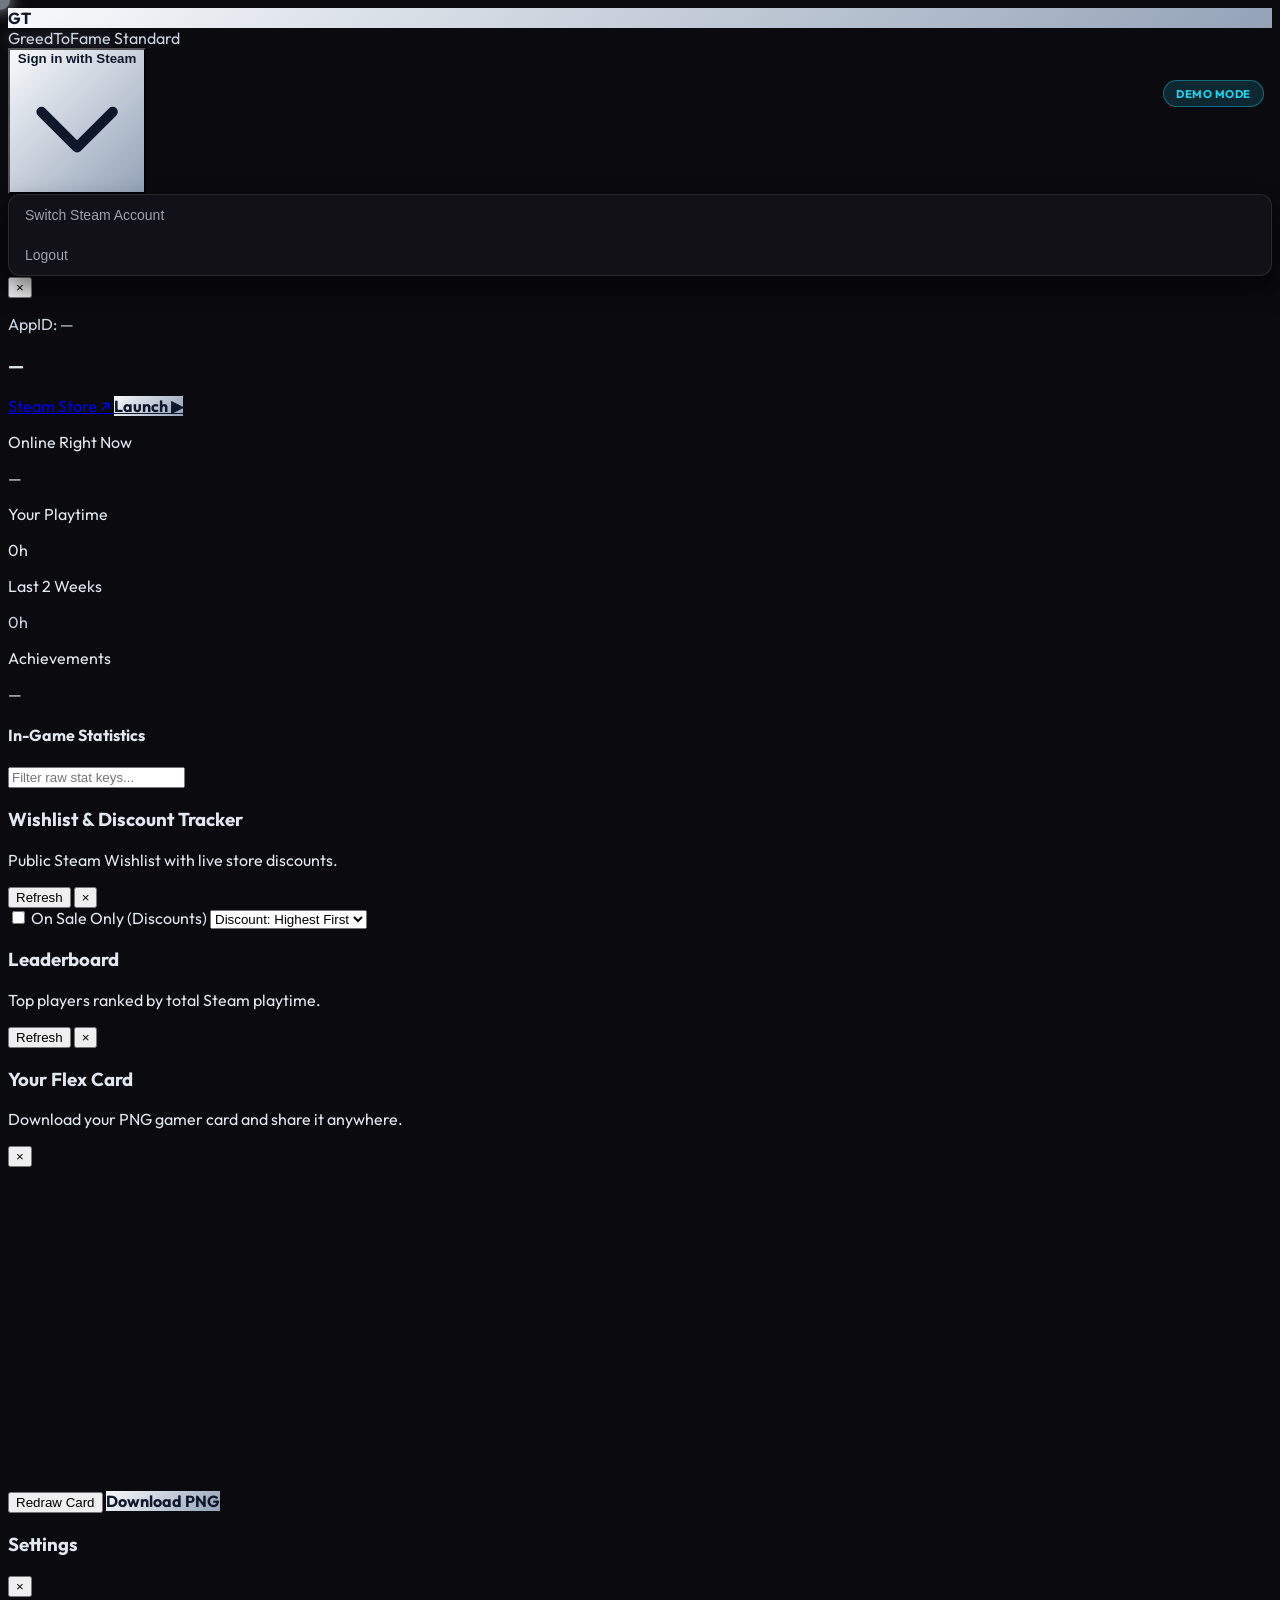
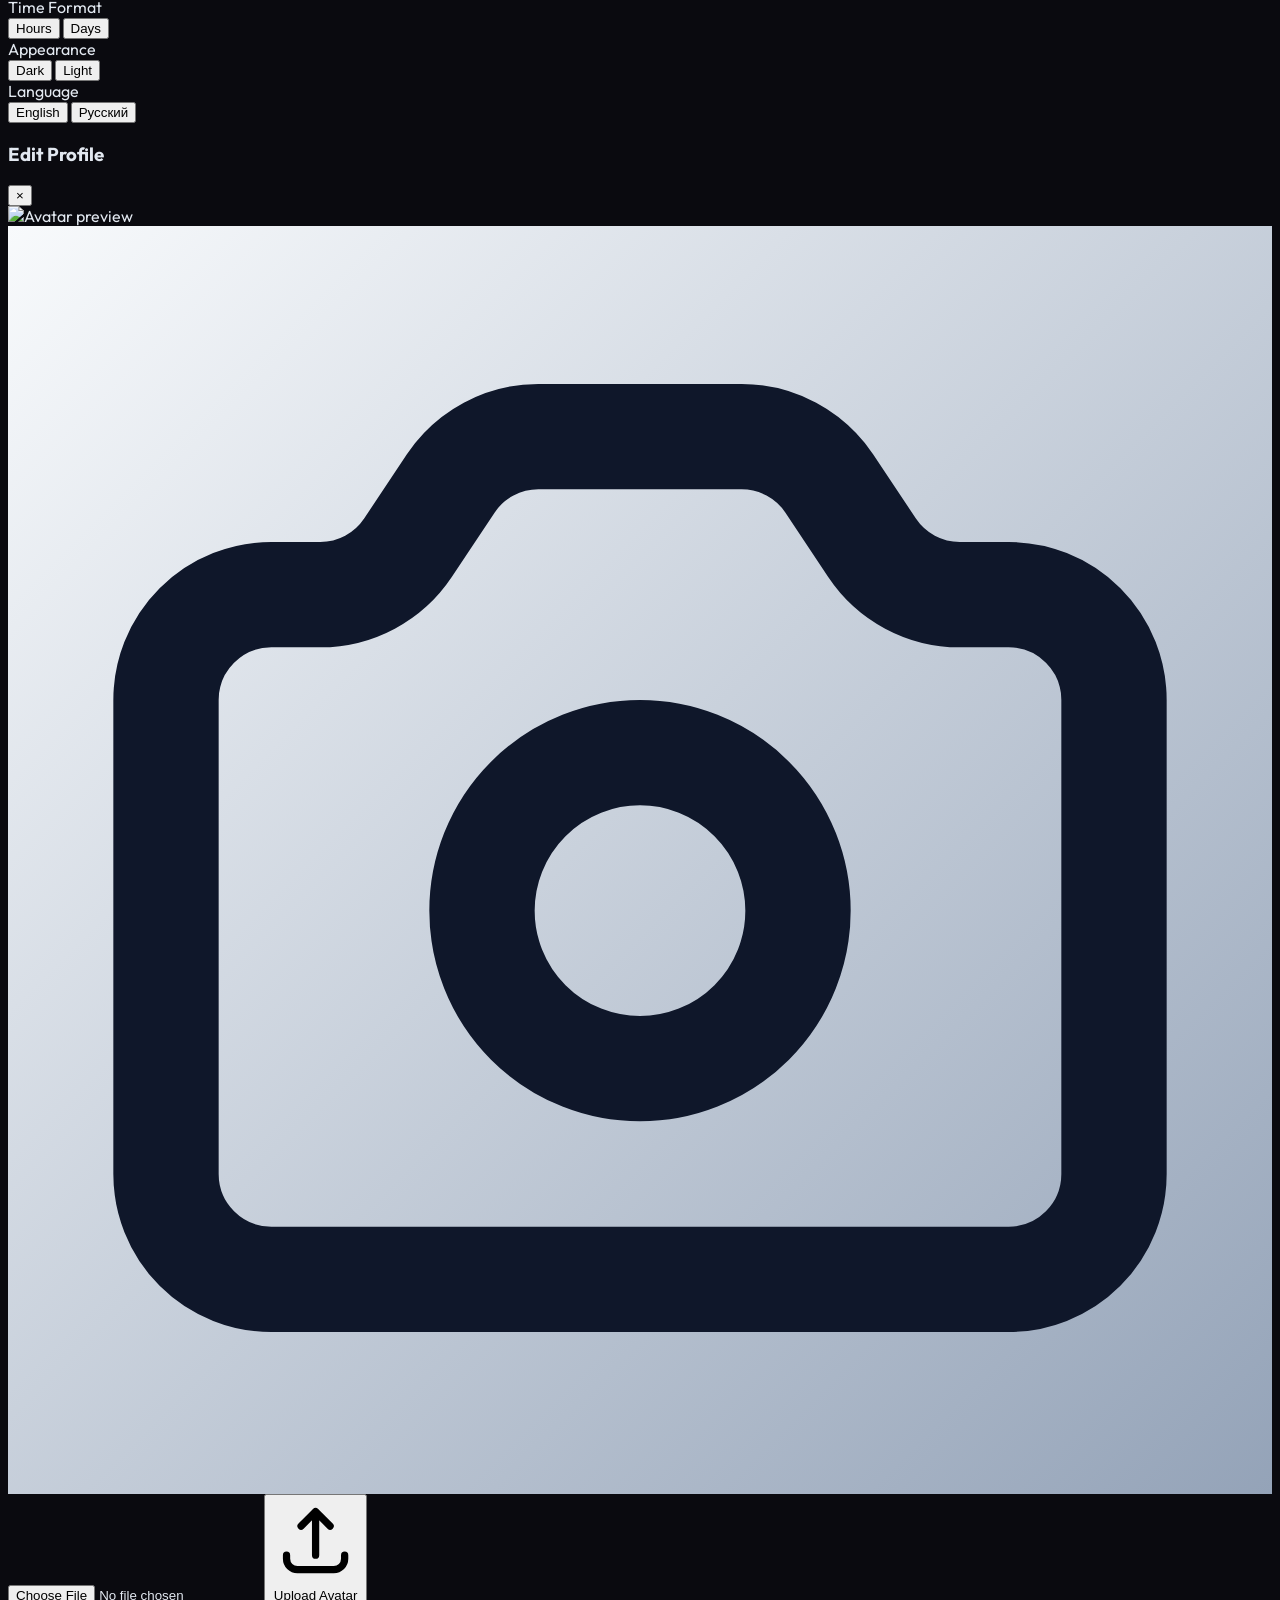
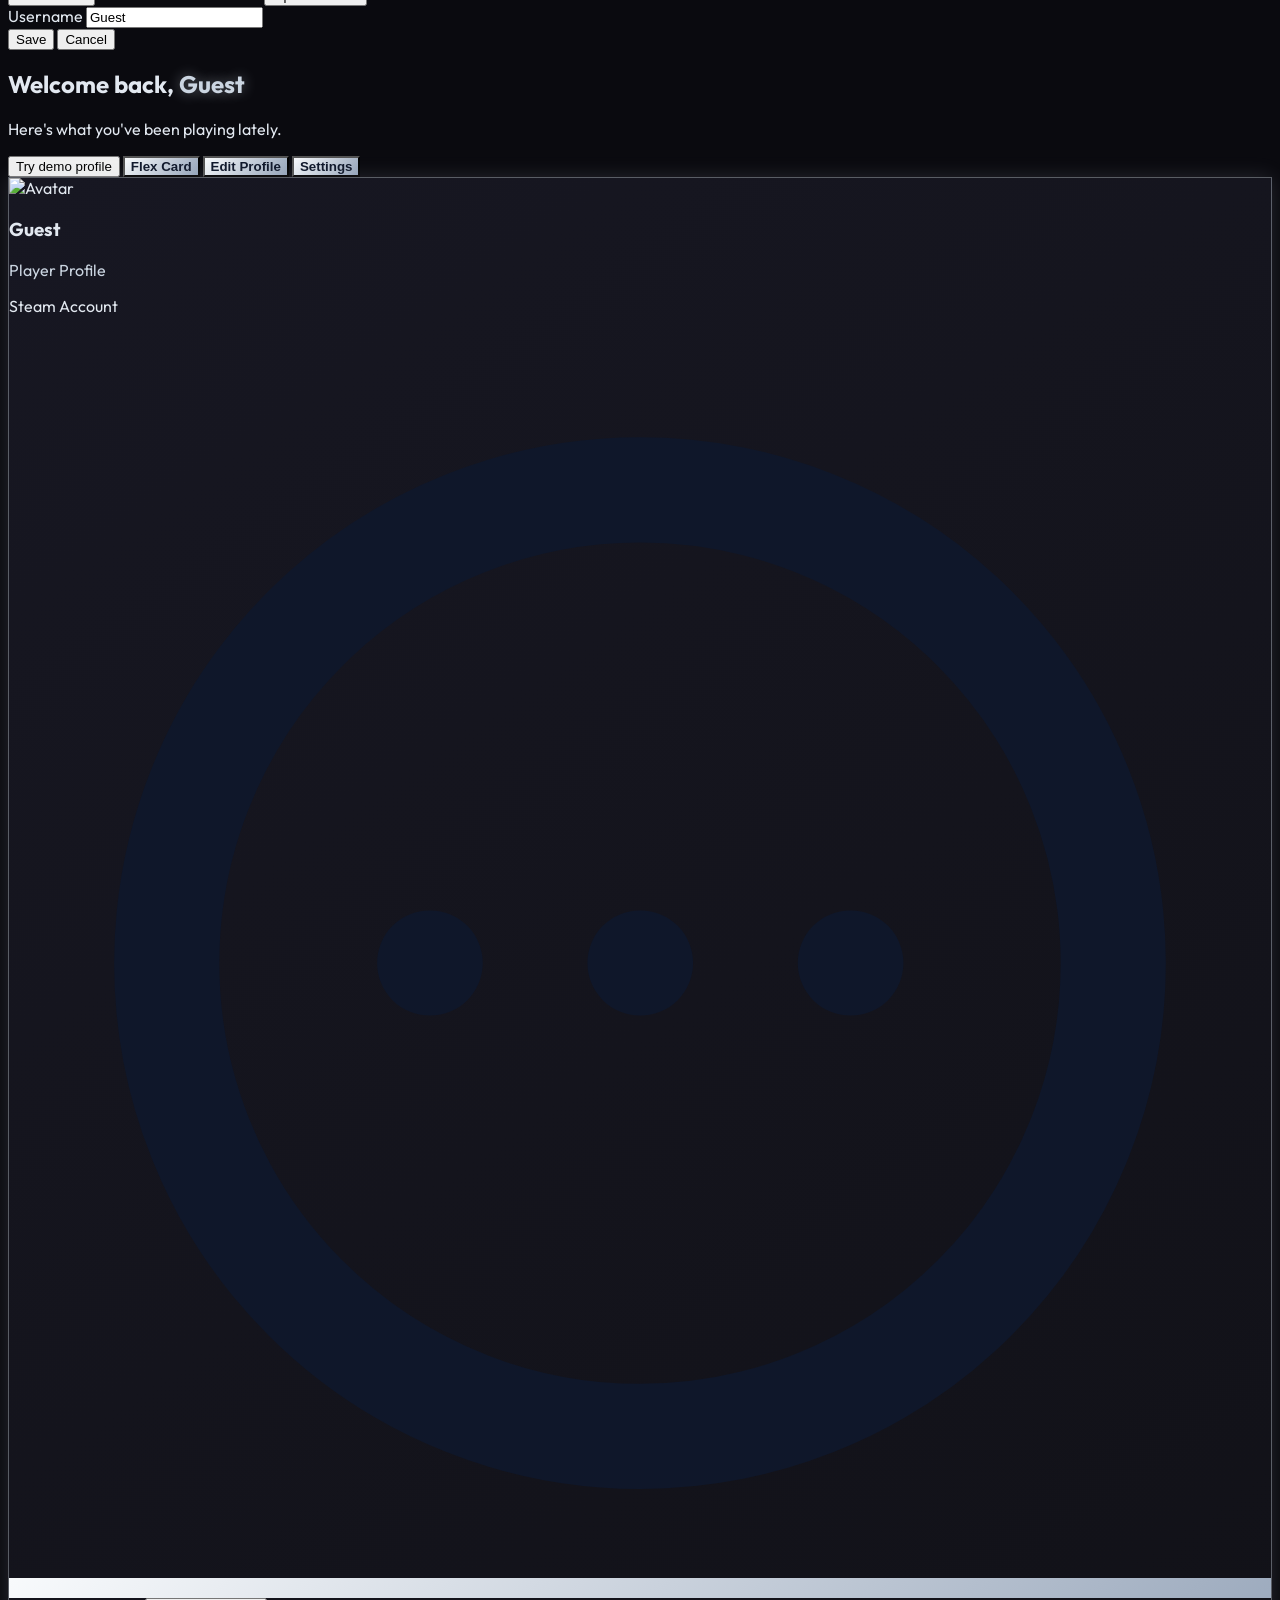
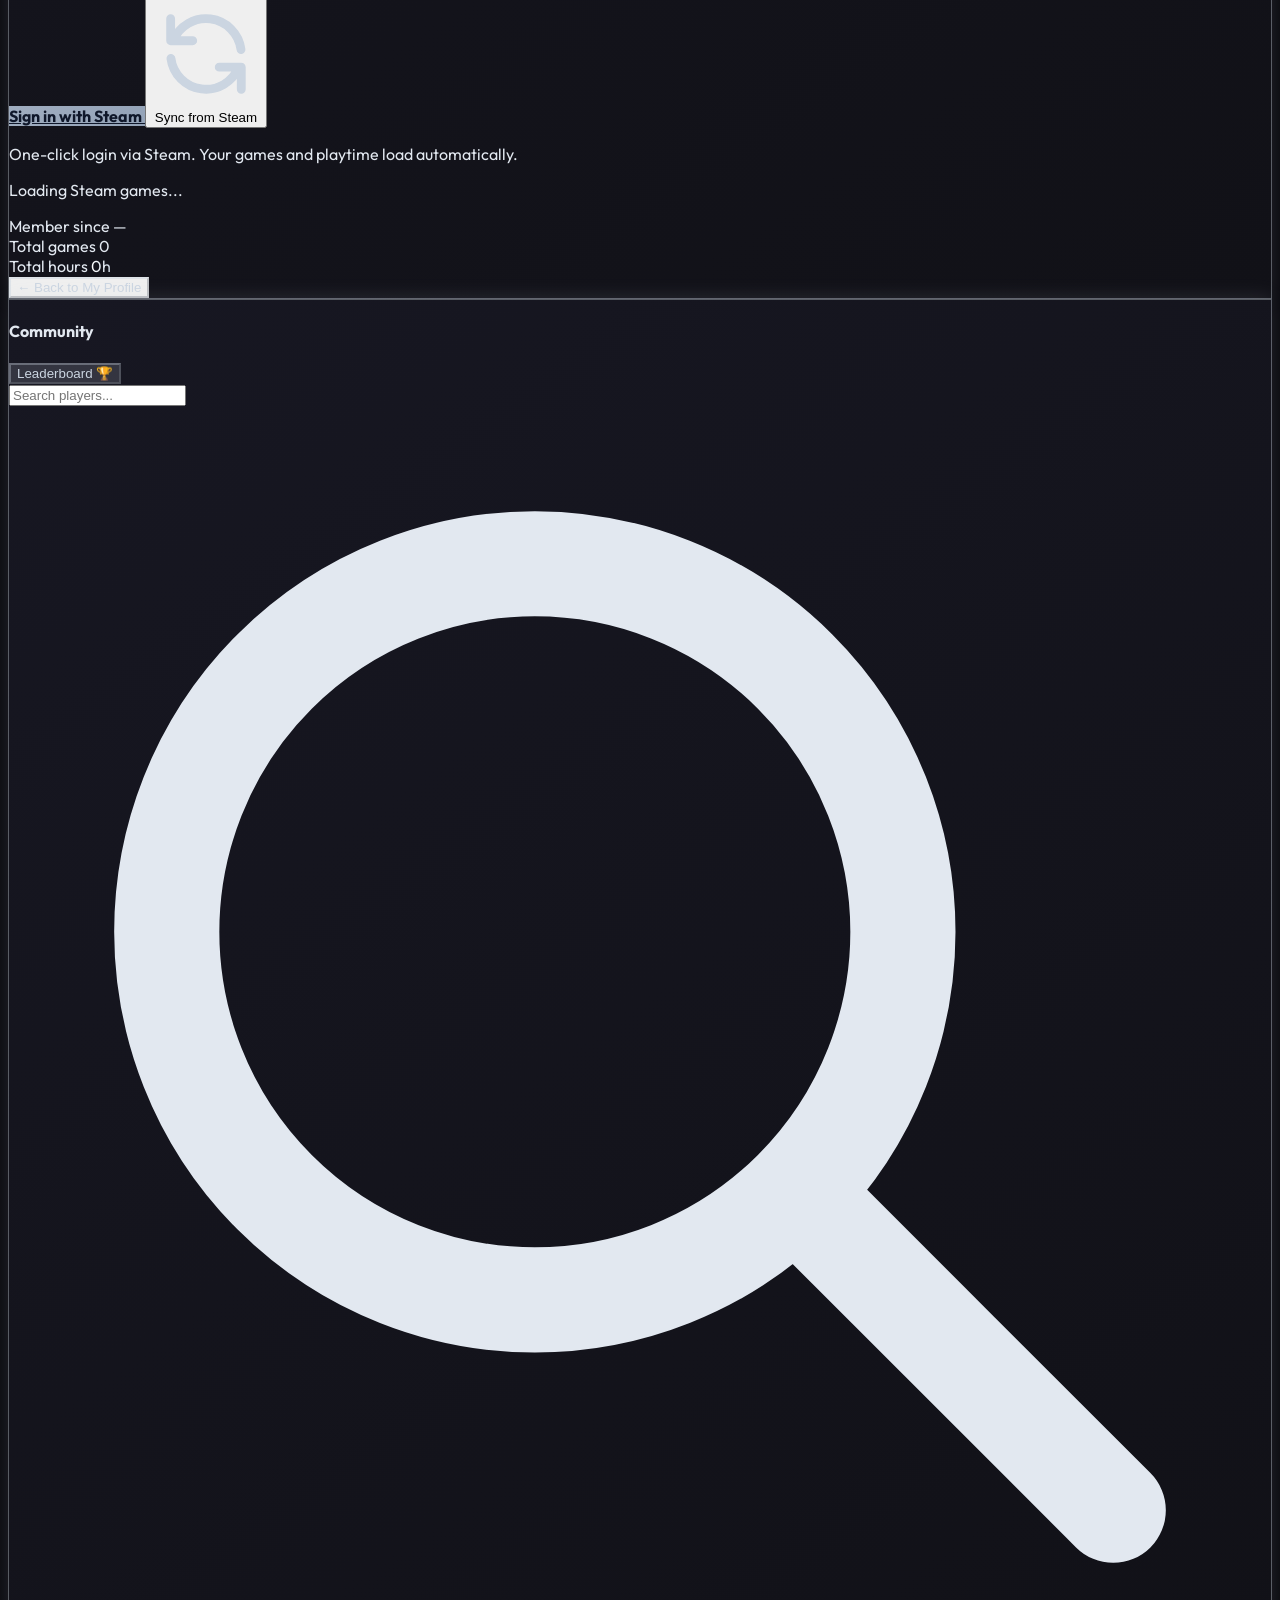
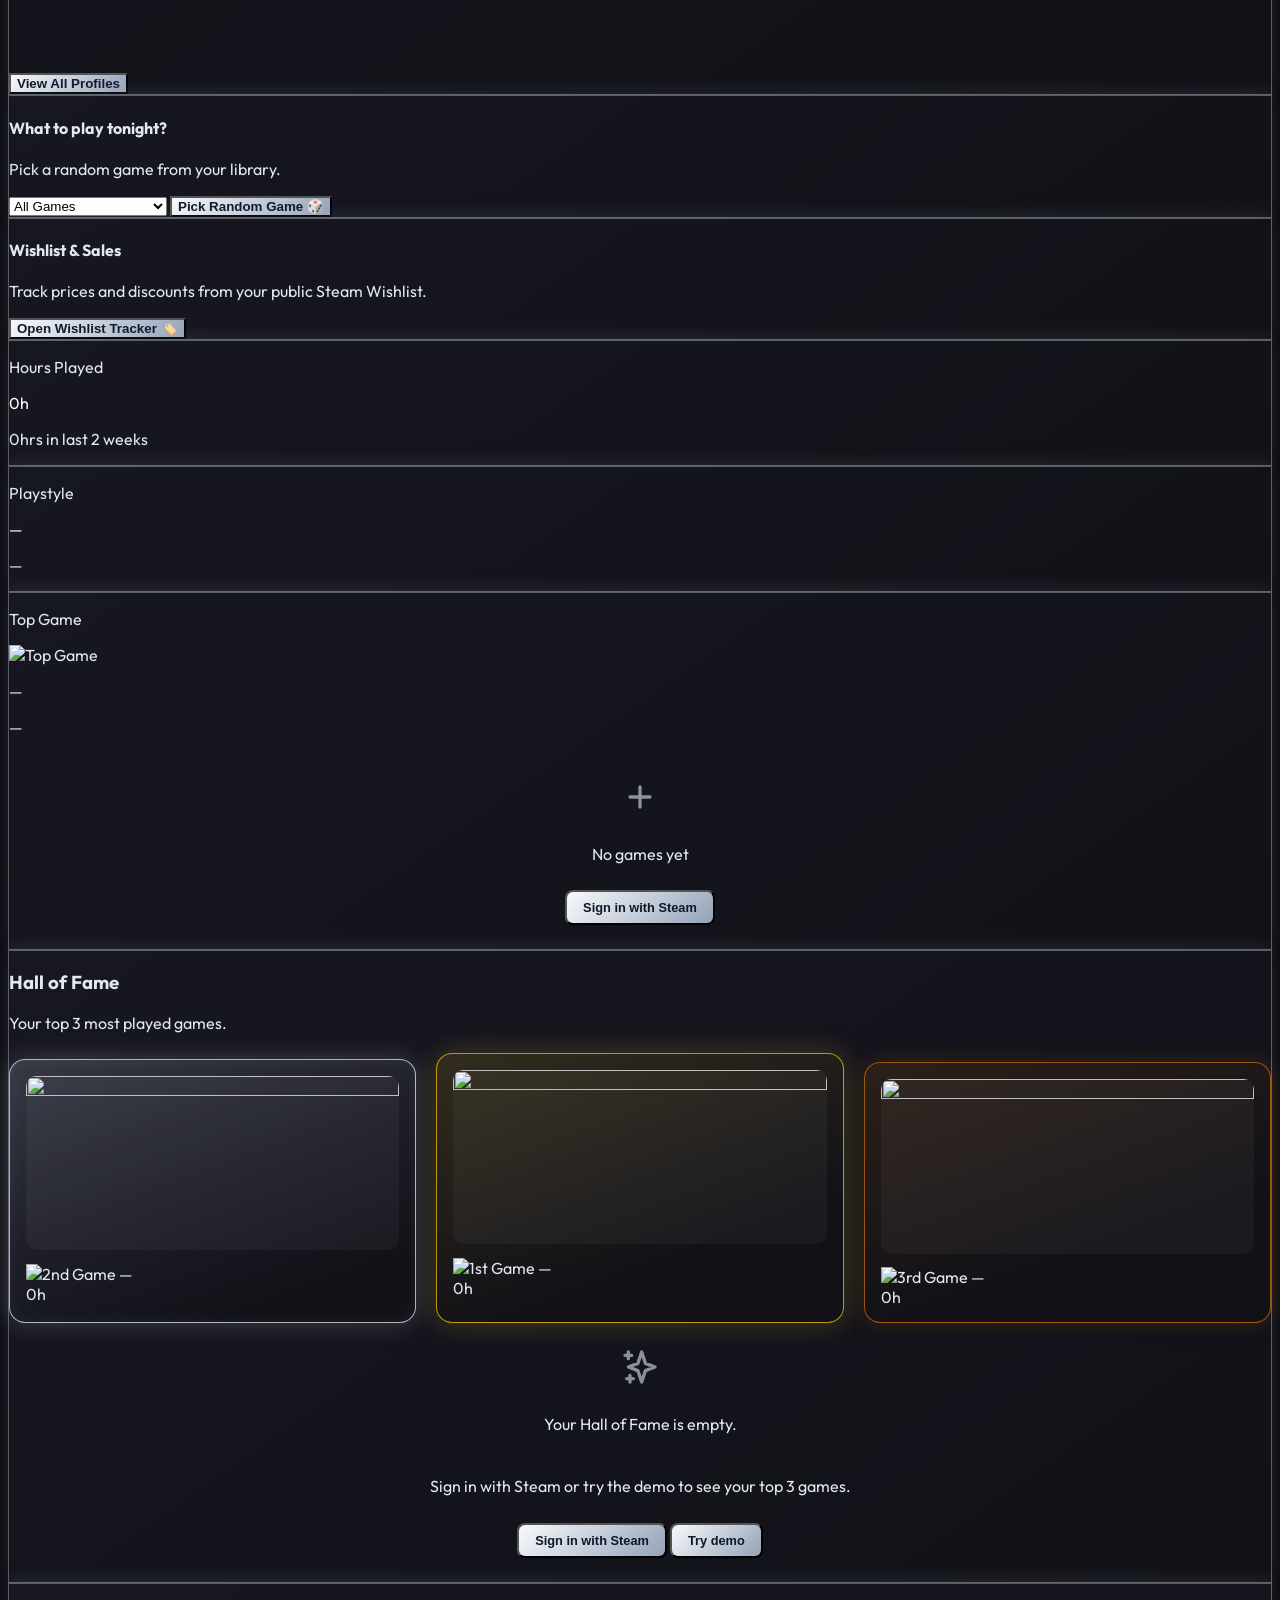
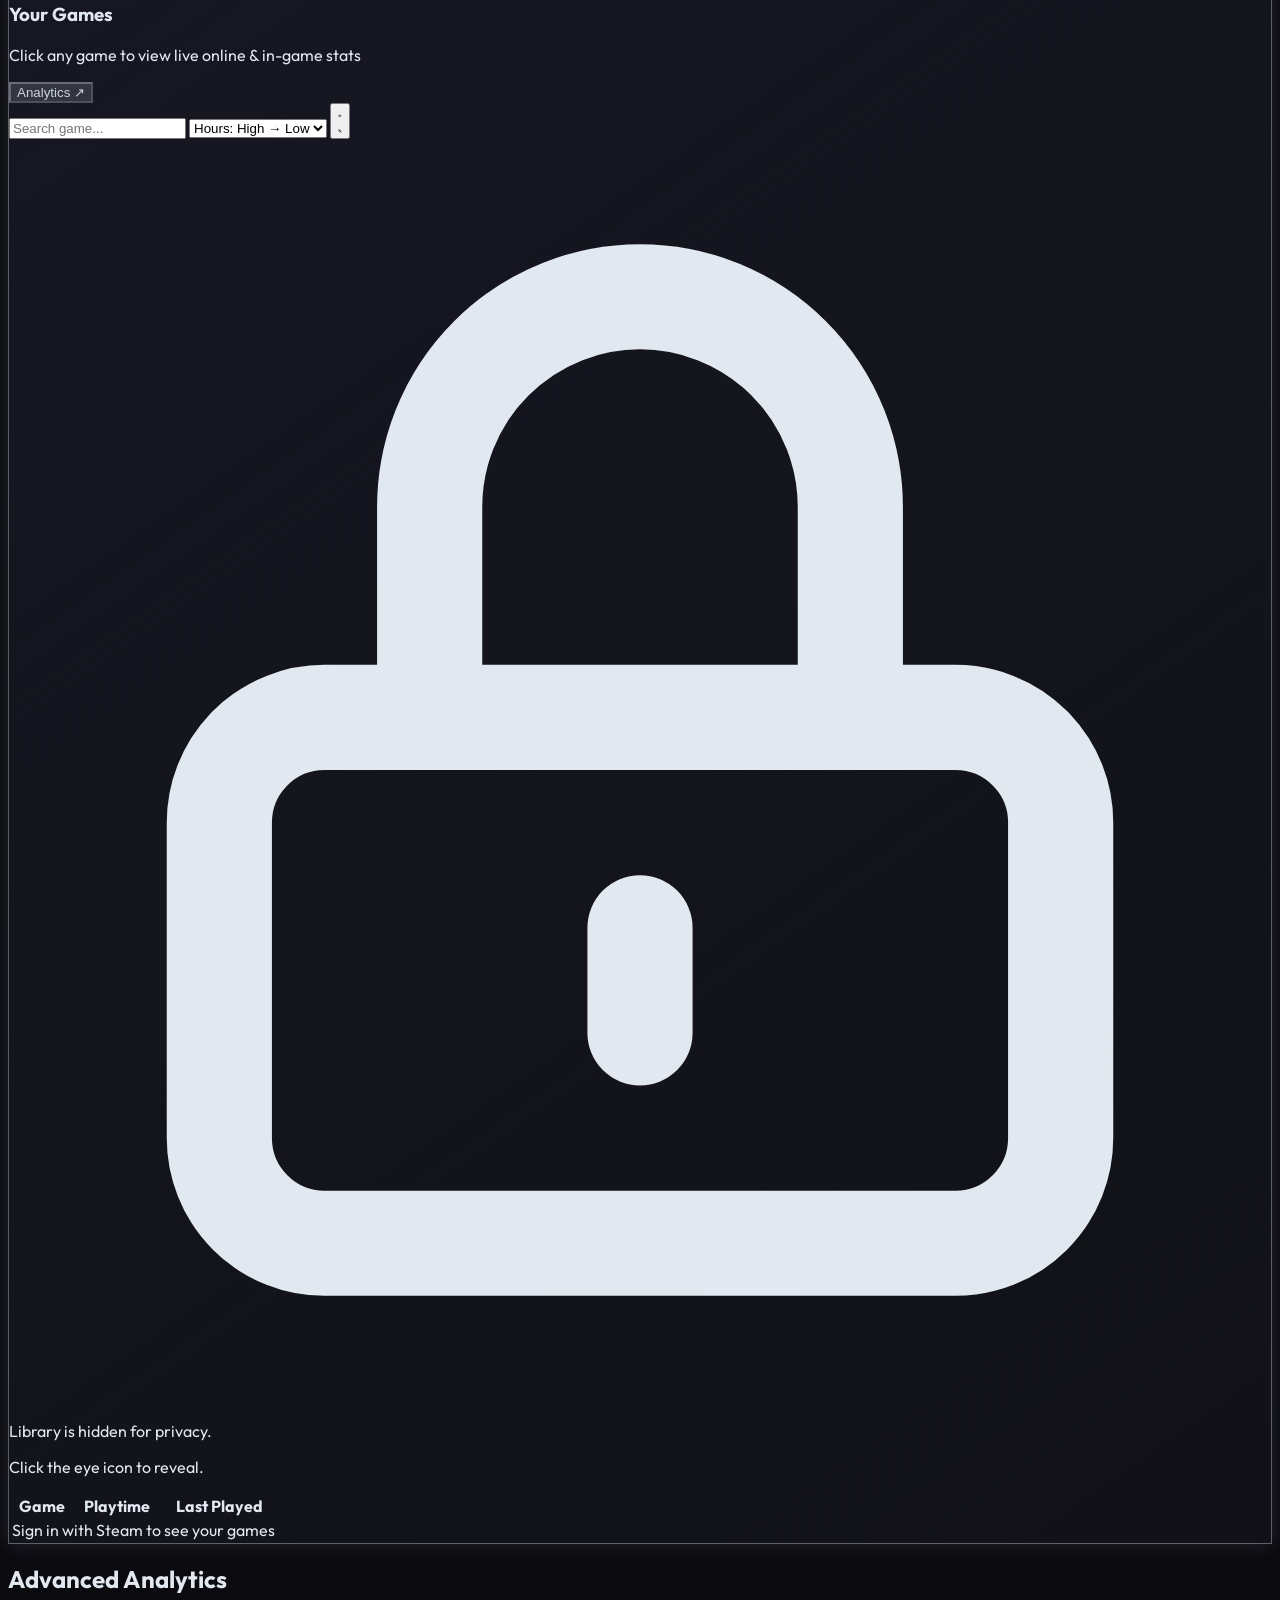
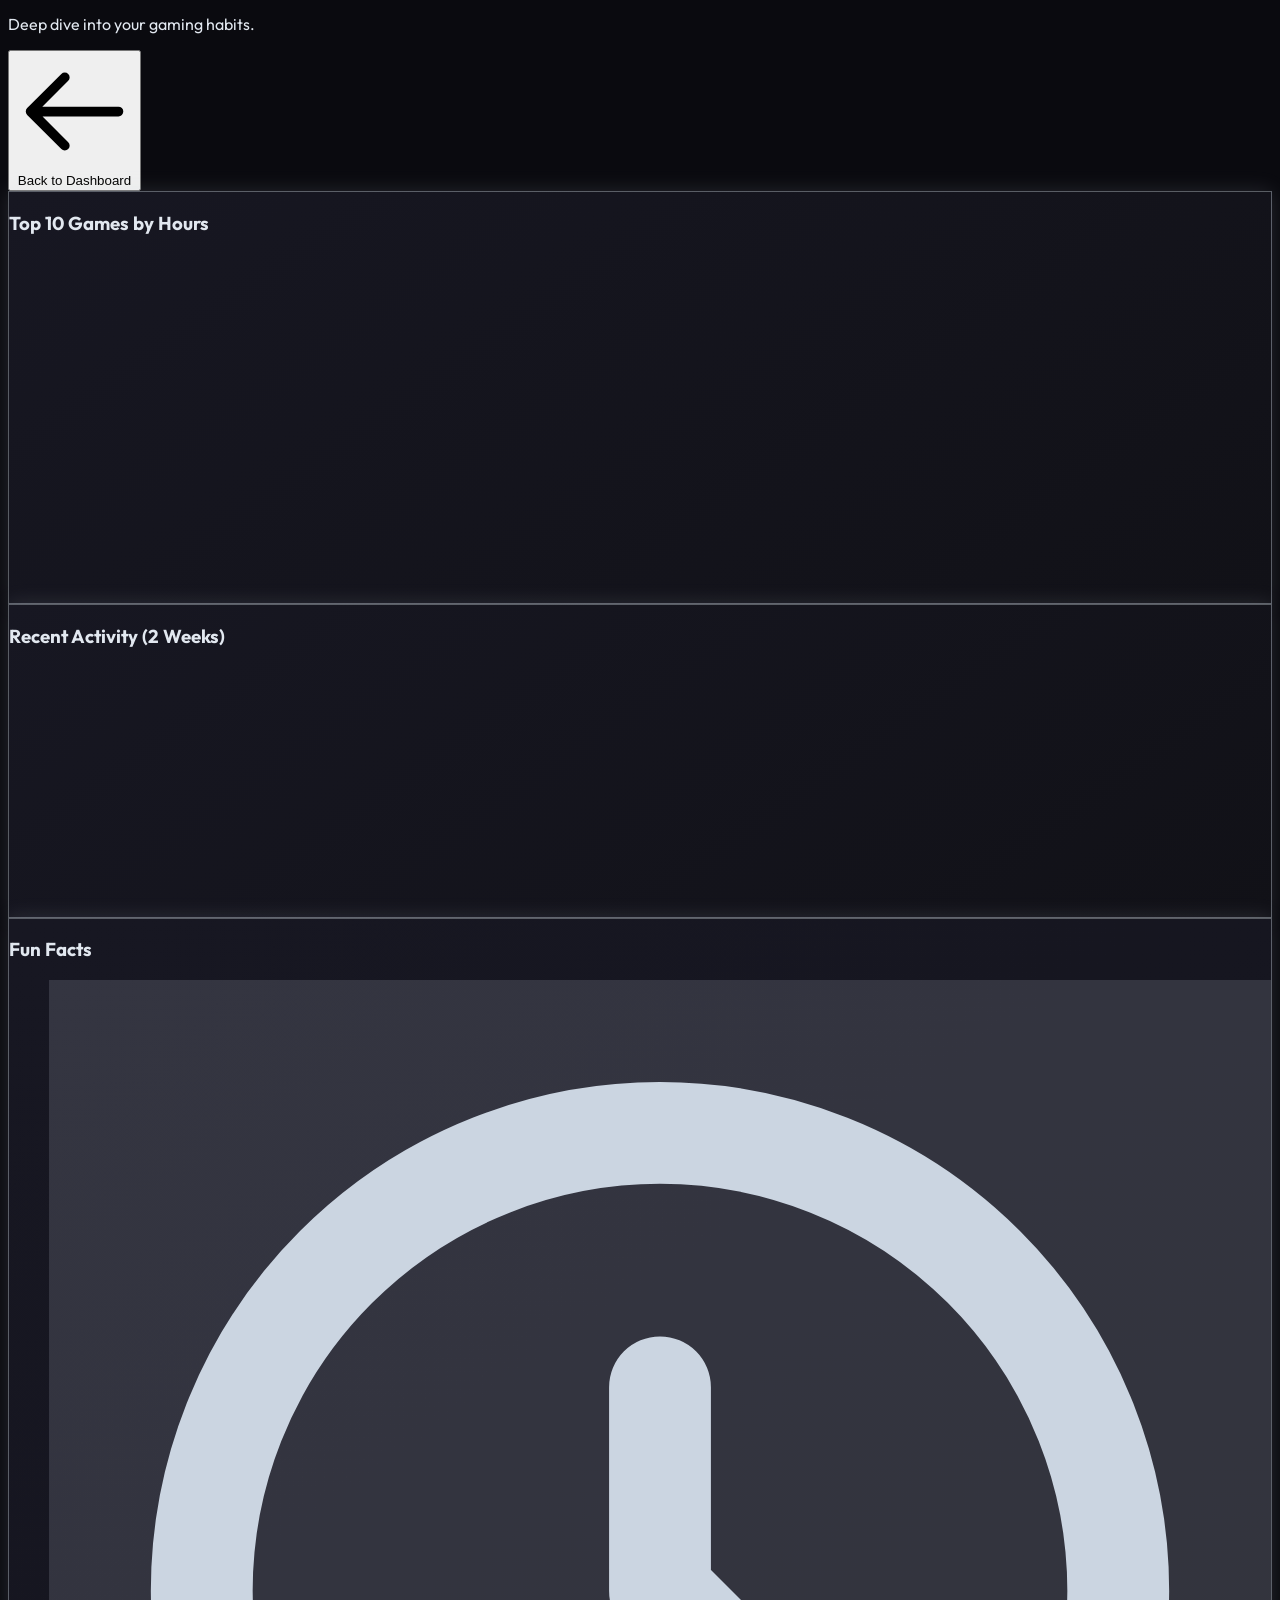
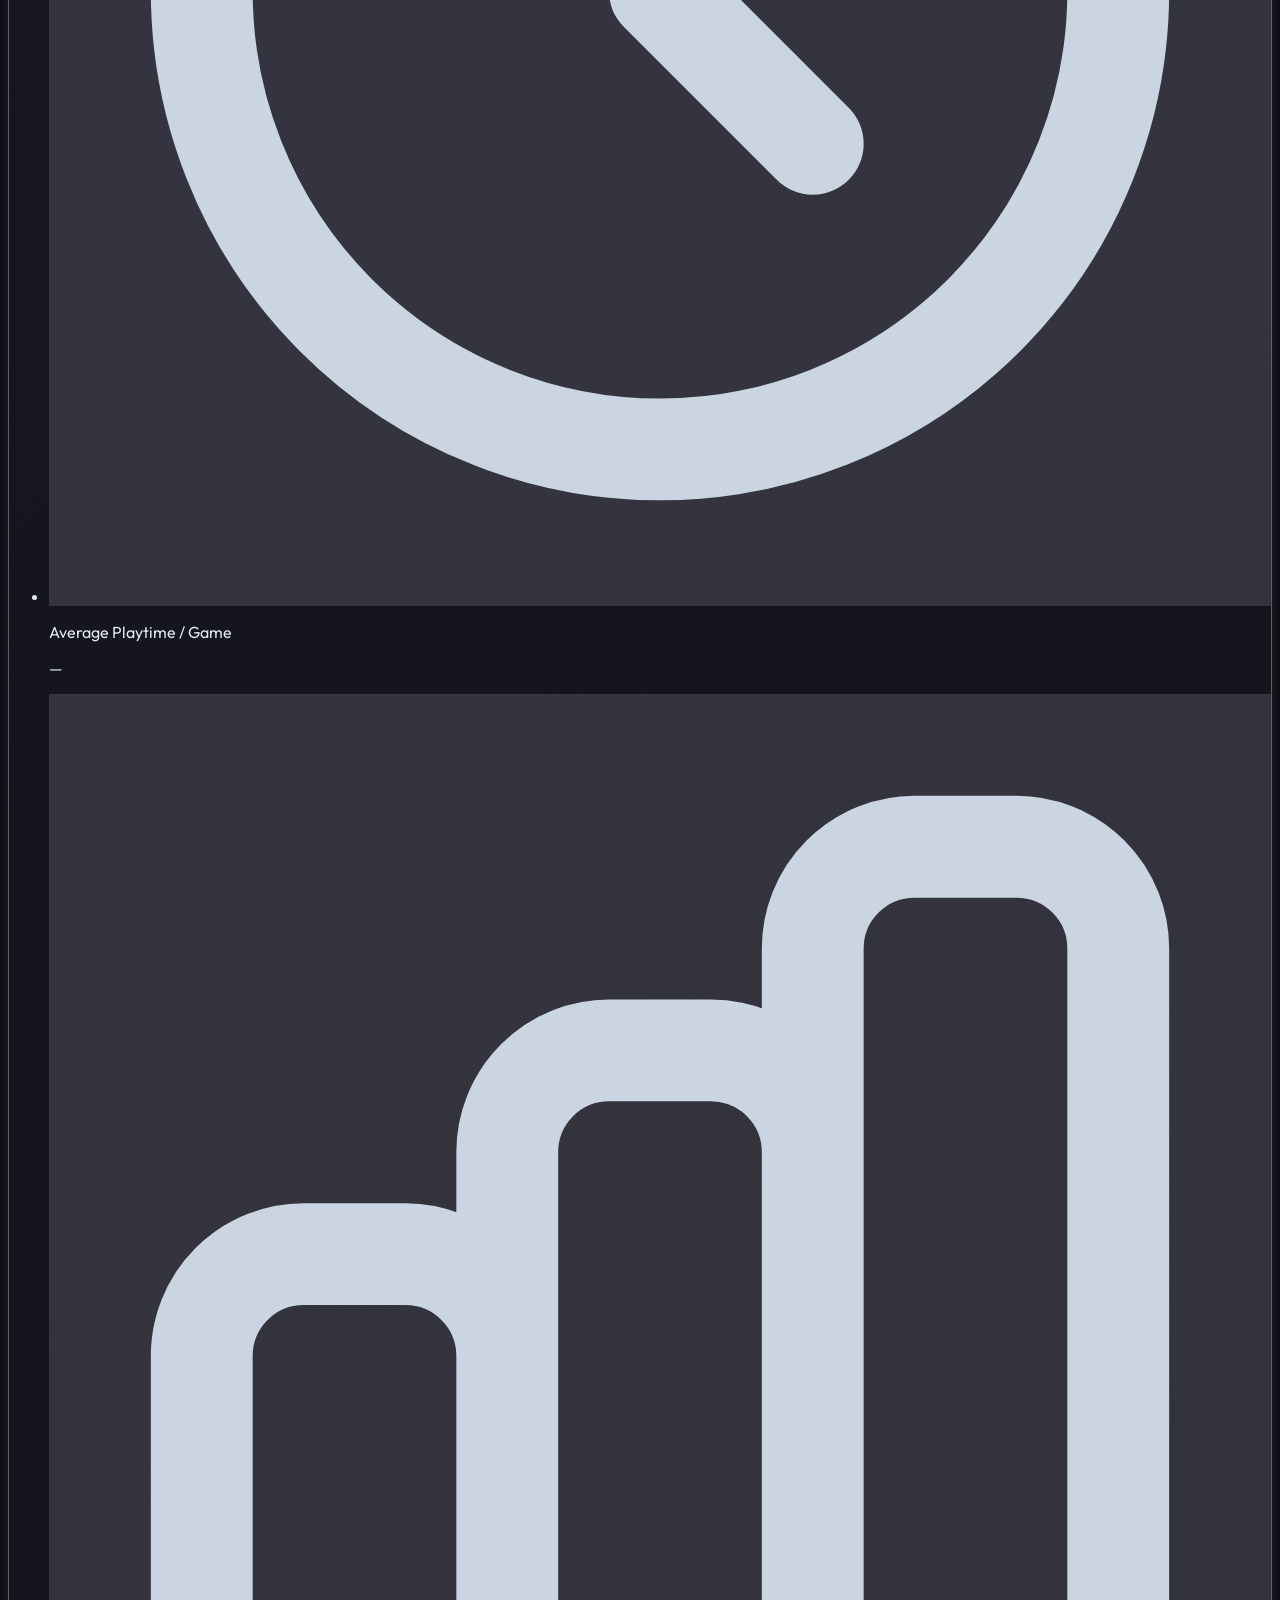
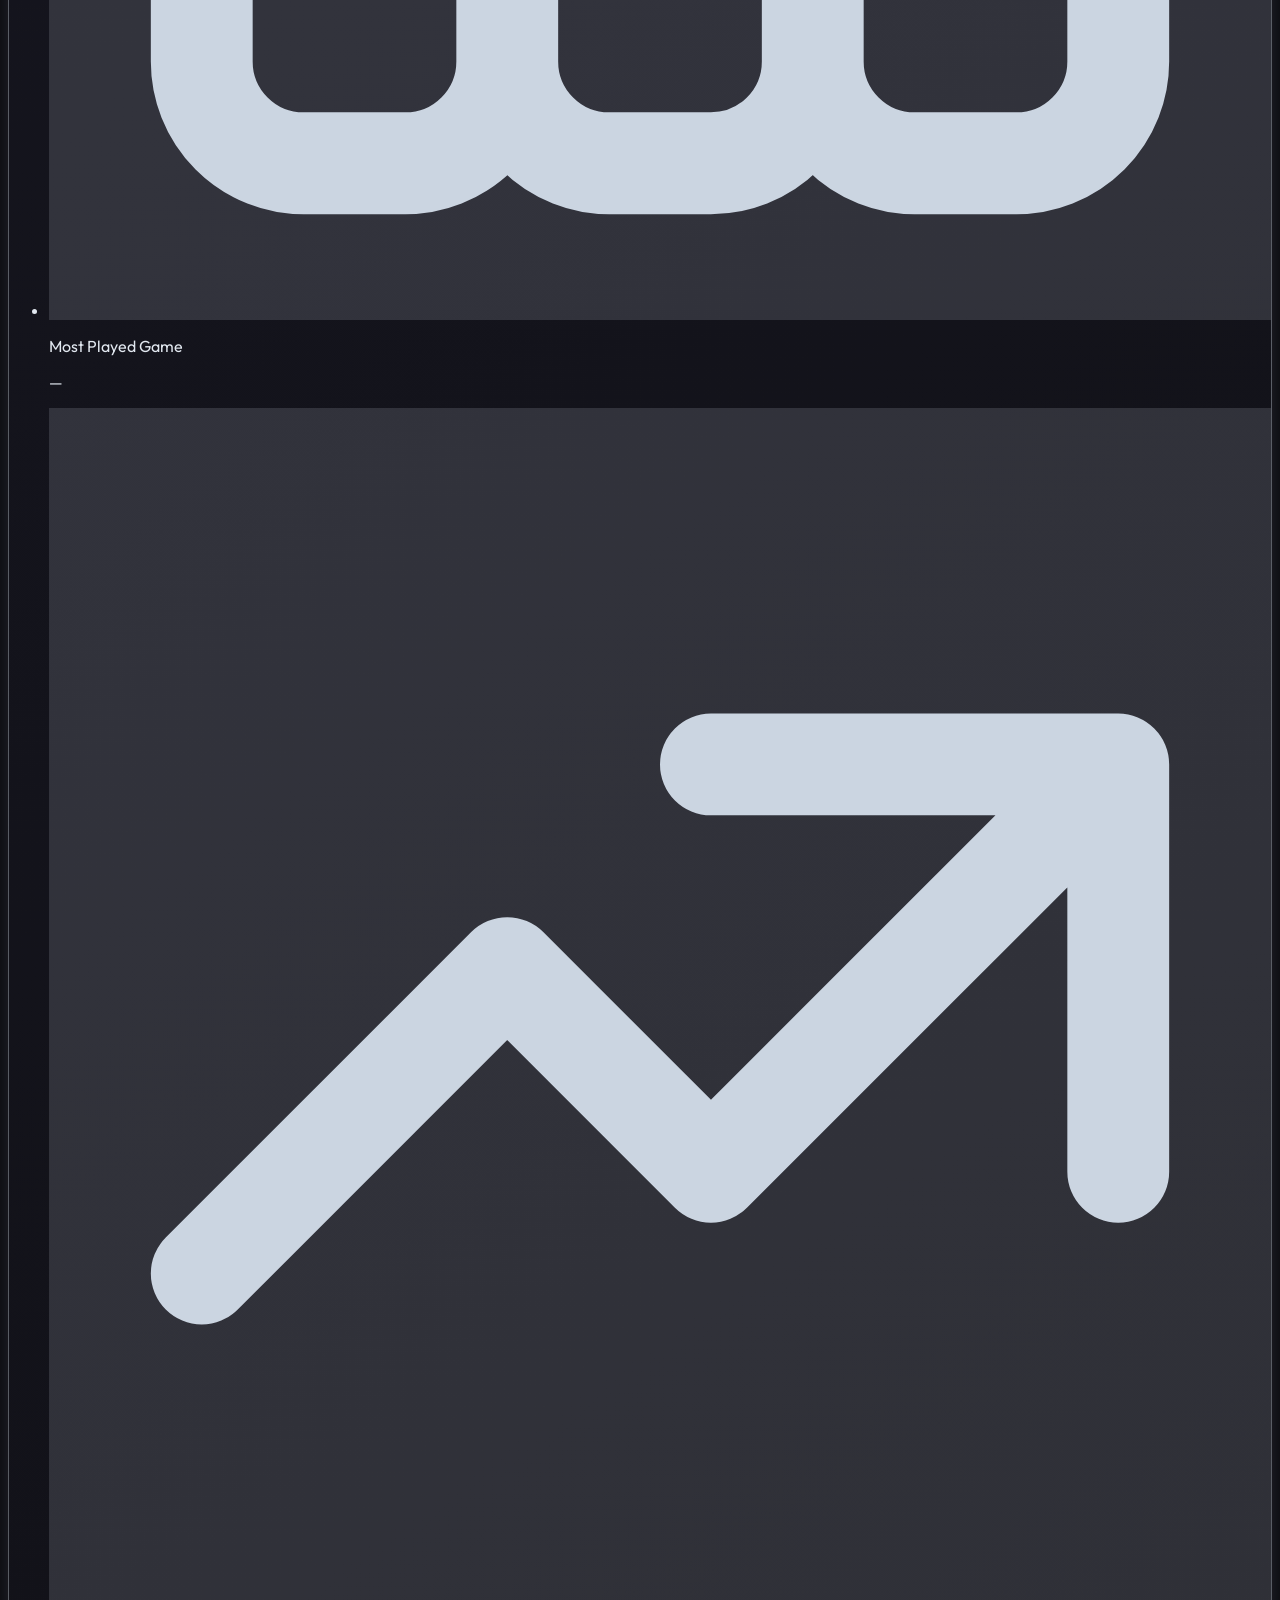
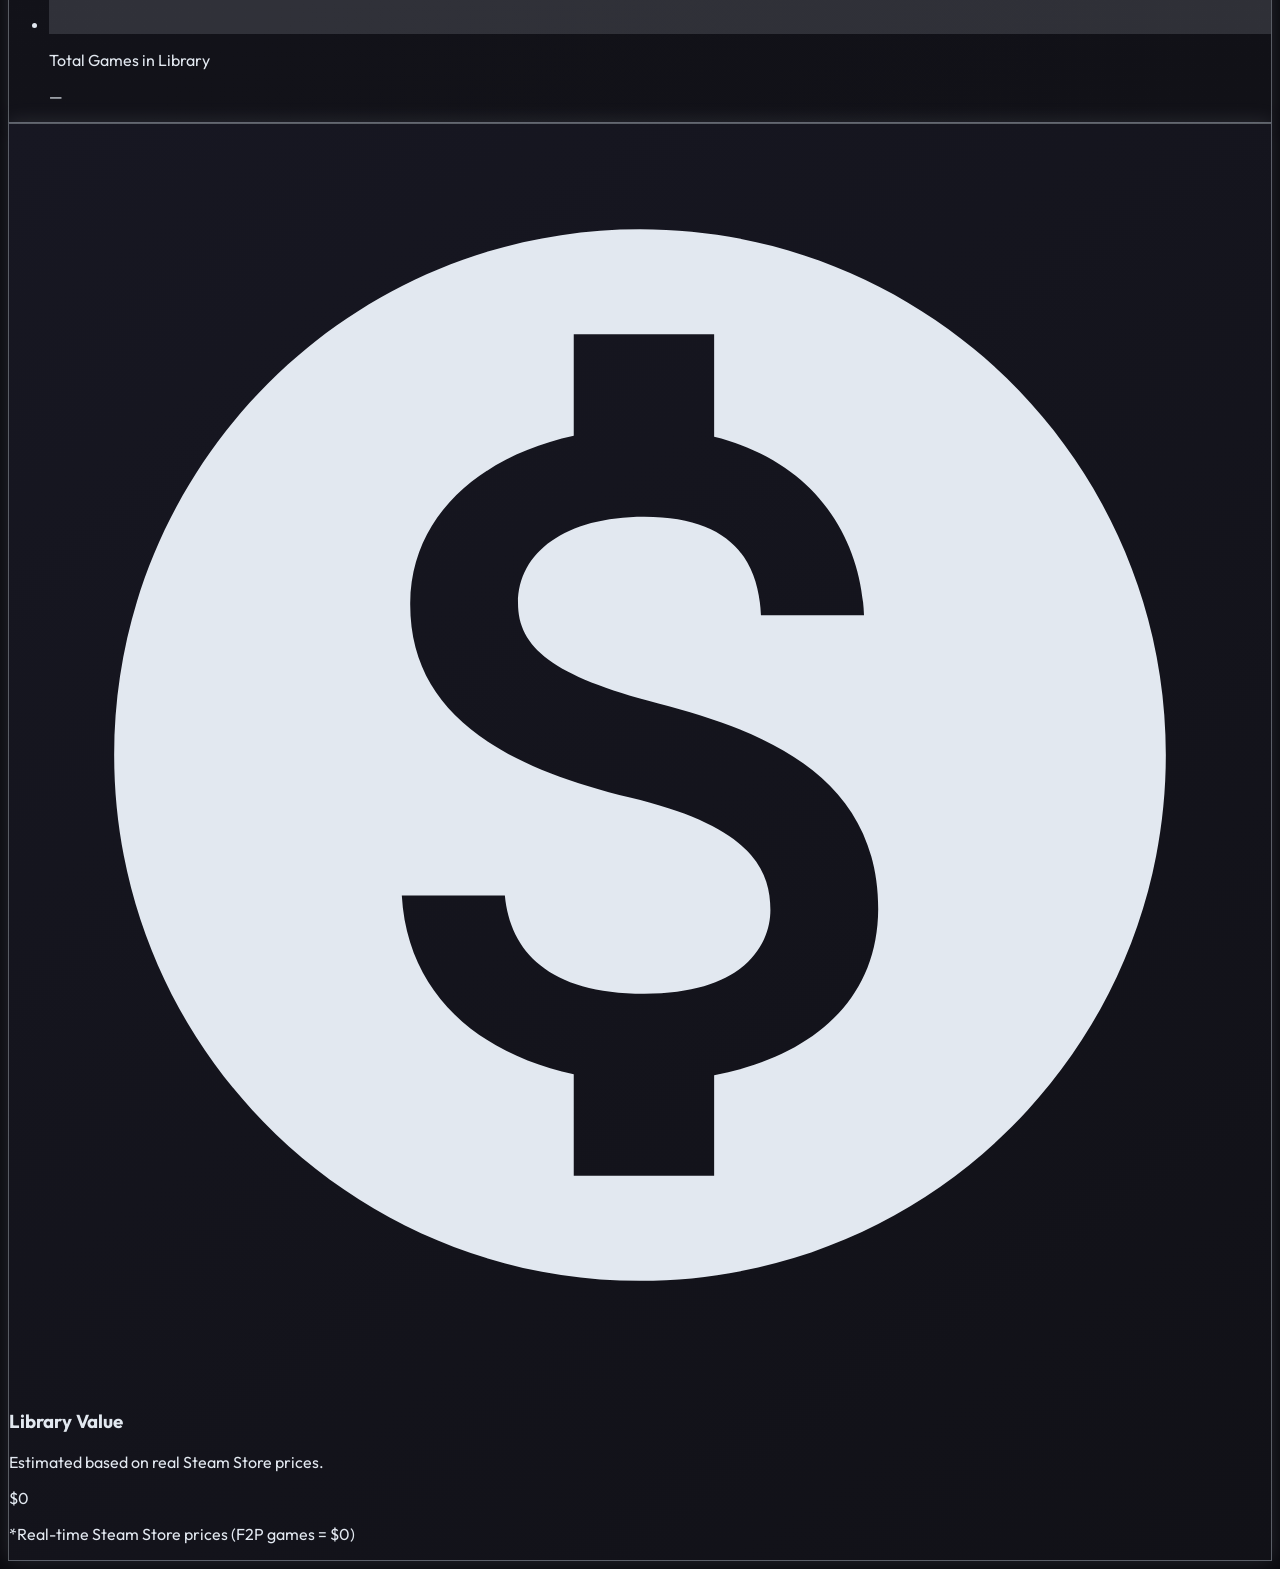
==== index.html @ dbb408a7 "Update index.html" ====
<!DOCTYPE html>
<html lang="en">
<head>
  <meta charset="UTF-8" />
  <meta name="viewport" content="width=device-width, initial-scale=1.0" />
  <link rel="icon" href="favicon.png" type="image/png" />
  <title>GreedToFame | Gaming Profile Dashboard</title>
  <script src="https://cdn.tailwindcss.com"></script>
  <script src="https://cdn.jsdelivr.net/npm/@supabase/supabase-js@2"></script>
  <script src="https://cdn.jsdelivr.net/npm/chart.js"></script>
  <link rel="preconnect" href="https://fonts.googleapis.com">
  <link rel="preconnect" href="https://fonts.gstatic.com" crossorigin>
  <link href="https://fonts.googleapis.com/css2?family=Outfit:wght@300;400;600;800&display=swap" rel="stylesheet">
  <link rel="stylesheet" href="./styles.css?v=22" />
</head>
<body class="min-h-screen selection:bg-white/20 selection:text-white">

  <!-- Кастомный курсор -->
  <div class="custom-cursor" id="custom-cursor"></div>

  <!-- Demo badge -->
  <div id="demo-badge" class="demo-badge hidden" data-i18n="demo_badge">DEMO MODE</div>

  <!-- Header -->
  <header class="sticky top-0 z-30 border-b border-white/5 header-bg bg-[#0a0a0f]/80 backdrop-blur-md transition-colors duration-300">
    <div class="max-w-7xl mx-auto px-6 py-4 flex items-center justify-between">
      <div class="flex items-center gap-3">
        <div class="w-9 h-9 rounded-xl btn-gradient flex items-center justify-center shadow-lg">
          <span class="font-extrabold tracking-tight">GT</span>
        </div>
        <span class="text-xl font-bold neon-text tracking-tight">GreedToFame</span>
        <span id="playtime-tier-badge" class="hidden sm:inline-flex items-center text-xs font-semibold px-2.5 py-0.5 rounded-full border tier-border tier-text bg-white/5">Standard</span>
      </div>
      <div id="auth-btn-container" class="relative">
        <button id="auth-btn" class="px-5 py-2 text-sm font-semibold btn-gradient rounded-lg transition focus:outline-none tier-ring flex items-center gap-2 shadow-lg">
          <span id="auth-btn-text" data-i18n="sign_in_steam">Sign in with Steam</span>
          <svg id="auth-btn-chevron" class="w-4 h-4 opacity-80 shrink-0 hidden" fill="none" stroke="currentColor" viewBox="0 0 24 24"><path stroke-linecap="round" stroke-linejoin="round" stroke-width="2" d="M19 9l-7 7-7-7"></path></svg>
        </button>
        <div id="auth-dropdown" class="hidden absolute right-0 mt-2 w-48 rounded-lg z-50">
          <button id="auth-change-account" data-i18n="switch_steam" class="text-left px-4 py-2 text-sm text-gray-300 hover:bg-white/5 hover:text-white transition">Switch Steam Account</button>
          <button id="auth-logout" data-i18n="logout" class="text-left px-4 py-2 text-sm text-gray-300 hover:bg-white/5 hover:text-white transition border-t border-white/5">Logout</button>
        </div>
      </div>
    </div>
  </header>

  <!-- Game Details & Live Stats Modal -->
  <div id="game-details-modal-backdrop" class="fixed inset-0 z-40 hidden bg-black/75 backdrop-blur-sm transition-opacity duration-200"></div>
  <div id="game-details-modal" class="fixed top-1/2 left-1/2 -translate-x-1/2 -translate-y-1/2 z-50 hidden w-full max-w-3xl bg-[#0d0d14] border border-white/10 rounded-2xl overflow-hidden shadow-2xl">
    <div class="relative h-36 sm:h-44 w-full bg-[#13131f]">
      <img id="gd-banner" src="" alt="" class="w-full h-full object-cover opacity-55 pointer-events-none" onerror="this.style.display='none'" />
      <div class="absolute inset-0 bg-gradient-to-t from-[#0d0d14] via-[#0d0d14]/60 to-transparent pointer-events-none"></div>

      <button id="close-game-details-btn" type="button" aria-label="Close" class="absolute top-3 right-3 z-30 w-9 h-9 rounded-lg bg-black/75 hover:bg-white/20 border border-white/20 text-gray-100 hover:text-white transition flex items-center justify-center text-2xl leading-none cursor-pointer">&times;</button>

      <div class="absolute bottom-4 left-6 right-6 z-10 flex flex-col sm:flex-row sm:items-end justify-between gap-3 pointer-events-none">
        <div class="min-w-0">
          <p id="gd-appid" class="text-[11px] font-mono tier-text uppercase tracking-wider">AppID: —</p>
          <h3 id="gd-title" class="text-2xl font-extrabold text-white truncate">—</h3>
        </div>
        <div class="flex items-center gap-2 shrink-0 pointer-events-auto">
          <a id="gd-store-link" href="#" target="_blank" rel="noopener noreferrer" data-i18n="gd_store" class="px-3 py-1.5 text-xs font-bold rounded-lg border border-white/15 bg-black/50 hover:bg-white/10 text-gray-200 transition">
            Steam Store ↗
          </a>
          <a id="gd-launch-link" href="#" data-i18n="gd_launch" class="px-3.5 py-1.5 text-xs font-bold rounded-lg btn-gradient shadow-lg transition">
            Launch ▶
          </a>
        </div>
      </div>
    </div>

    <div class="p-6 space-y-5 max-h-[70vh] overflow-y-auto">
      <!-- Top Metrics Row -->
      <div class="grid grid-cols-2 sm:grid-cols-4 gap-3">
        <div class="p-3.5 rounded-xl bg-white/[0.03] border border-white/10">
          <p class="text-[11px] font-semibold text-gray-400 uppercase" data-i18n="gd_online_now">Online Right Now</p>
          <div class="flex items-center gap-2 mt-1">
            <span class="w-2 h-2 rounded-full bg-green-400 animate-pulse shrink-0"></span>
            <p id="gd-live-online" class="text-lg font-extrabold text-green-400 font-mono">—</p>
          </div>
        </div>

        <div class="p-3.5 rounded-xl bg-white/[0.03] border border-white/10">
          <p class="text-[11px] font-semibold text-gray-400 uppercase" data-i18n="gd_your_playtime">Your Playtime</p>
          <p id="gd-playtime" class="text-lg font-extrabold text-white font-mono mt-1">0h</p>
        </div>

        <div class="p-3.5 rounded-xl bg-white/[0.03] border border-white/10">
          <p class="text-[11px] font-semibold text-gray-400 uppercase" data-i18n="gd_recent_2w">Last 2 Weeks</p>
          <p id="gd-recent" class="text-lg font-extrabold tier-text font-mono mt-1">0h</p>
        </div>

        <div class="p-3.5 rounded-xl bg-white/[0.03] border border-white/10">
          <p class="text-[11px] font-semibold text-gray-400 uppercase" data-i18n="gd_achievements">Achievements</p>
          <p id="gd-achievements" class="text-lg font-extrabold text-cyan-300 font-mono mt-1">—</p>
        </div>
      </div>

      <!-- In-Game Stats Content -->
      <div id="gd-stats-section">
        <div class="flex flex-col sm:flex-row sm:items-center justify-between gap-2 mb-3">
          <h4 class="text-sm font-bold text-white" data-i18n="gd_ingame_stats">In-Game Statistics</h4>
          <input
            type="text"
            id="gd-raw-search"
            data-i18n-placeholder="gd_search_stat"
            placeholder="Filter raw stat keys..."
            class="hidden bg-white/5 border border-white/10 rounded-lg px-3 py-1 text-xs text-white tier-ring w-full sm:w-52"
          />
        </div>
        <div id="gd-stats-body"></div>
      </div>
    </div>
  </div>

  <!-- Wishlist & Discounts Modal -->
  <div id="wishlist-modal-backdrop" class="fixed inset-0 z-40 hidden bg-black/70 backdrop-blur-sm transition-opacity duration-200"></div>
  <div id="wishlist-modal" class="fixed top-1/2 left-1/2 -translate-x-1/2 -translate-y-1/2 z-50 hidden w-full max-w-3xl bg-[#0d0d14] border border-white/10 rounded-2xl p-6 shadow-2xl">
    <div class="flex flex-col sm:flex-row sm:items-center justify-between gap-3 mb-4">
      <div>
        <h3 class="text-lg font-bold text-white" data-i18n="wishlist_modal_title">Wishlist & Discount Tracker</h3>
        <p id="wishlist-summary" class="text-xs text-gray-400" data-i18n="wishlist_modal_sub">Public Steam Wishlist with live store discounts.</p>
      </div>
      <div class="flex items-center gap-2">
        <button id="refresh-wishlist-btn" type="button" data-i18n="refresh" class="px-3 py-1.5 text-xs font-semibold rounded-lg border border-white/10 bg-white/5 hover:bg-white/10 text-gray-200 transition">
          Refresh
        </button>
        <button id="close-wishlist-btn" type="button" class="text-gray-400 hover:text-white transition text-2xl leading-none px-1">&times;</button>
      </div>
    </div>

    <div class="flex flex-wrap items-center justify-between gap-3 pb-4 mb-4 border-b border-white/10">
      <label class="inline-flex items-center gap-2 text-xs font-semibold text-gray-200 cursor-pointer select-none">
        <input id="wishlist-sale-only" type="checkbox" class="rounded border-white/20 bg-white/5 tier-ring" />
        <span data-i18n="on_sale_only">On Sale Only (Discounts)</span>
      </label>

      <select id="wishlist-sort" class="bg-[#111117] border border-white/10 rounded-lg px-3 py-1.5 text-xs text-gray-200 tier-ring">
        <option value="discount_desc" data-i18n="sort_discount">Discount: Highest First</option>
        <option value="price_asc" data-i18n="sort_price">Price: Low → High</option>
        <option value="priority" data-i18n="sort_priority">Wishlist Priority</option>
        <option value="name_asc" data-i18n="sort_name">Name: A → Z</option>
      </select>
    </div>

    <div id="wishlist-items-list" class="space-y-2.5 max-h-[60vh] overflow-y-auto pr-1"></div>
  </div>

  <!-- Leaderboard Modal -->
  <div id="leaderboard-modal-backdrop" class="fixed inset-0 z-40 hidden bg-black/70 backdrop-blur-sm transition-opacity duration-200"></div>
  <div id="leaderboard-modal" class="fixed top-1/2 left-1/2 -translate-x-1/2 -translate-y-1/2 z-50 hidden w-full max-w-xl bg-[#0d0d14] border border-white/10 rounded-2xl p-6 shadow-2xl">
    <div class="flex items-center justify-between mb-4">
      <div>
        <h3 class="text-lg font-bold text-white" data-i18n="leaderboard_title">Leaderboard</h3>
        <p class="text-xs text-gray-400" data-i18n="leaderboard_sub">Top players ranked by total Steam playtime.</p>
      </div>
      <div class="flex items-center gap-2">
        <button id="refresh-leaderboard-btn" type="button" data-i18n="refresh" class="px-3 py-1.5 text-xs font-semibold rounded-lg border border-white/10 bg-white/5 hover:bg-white/10 text-gray-200 transition">
          Refresh
        </button>
        <button id="close-leaderboard-btn" type="button" class="text-gray-400 hover:text-white transition text-2xl leading-none px-1">&times;</button>
      </div>
    </div>
    <div id="leaderboard-list" class="space-y-2.5 max-h-[65vh] overflow-y-auto pr-1"></div>
  </div>

  <!-- Flex Card Modal -->
  <div id="flex-card-modal-backdrop" class="fixed inset-0 z-40 hidden bg-black/70 backdrop-blur-sm transition-opacity duration-200"></div>
  <div id="flex-card-modal" class="fixed top-1/2 left-1/2 -translate-x-1/2 -translate-y-1/2 z-50 hidden w-full max-w-4xl bg-[#0d0d14] border border-white/10 rounded-2xl p-6 shadow-2xl">
    <div class="flex items-center justify-between mb-4">
      <div>
        <h3 class="text-lg font-bold text-white" data-i18n="flex_card_title">Your Flex Card</h3>
        <p class="text-xs text-gray-400" data-i18n="flex_card_sub">Download your PNG gamer card and share it anywhere.</p>
      </div>
      <button id="close-flex-card-btn" type="button" class="text-gray-400 hover:text-white transition text-2xl leading-none px-1">&times;</button>
    </div>
    <div class="space-y-4">
      <canvas id="flex-card-canvas" width="900" height="320" class="w-full rounded-xl border border-white/10"></canvas>
      <div class="flex flex-wrap items-center justify-end gap-3">
        <button id="flex-card-regenerate-btn" type="button" data-i18n="redraw_card" class="px-4 py-2 text-xs font-semibold rounded-lg border border-white/10 bg-white/5 hover:bg-white/10 text-gray-200 transition">
          Redraw Card
        </button>
        <a id="flex-card-download" data-i18n="download_png" class="inline-flex items-center gap-2 px-4 py-2 text-xs font-bold rounded-lg btn-gradient shadow-lg transition">
          Download PNG
        </a>
      </div>
    </div>
  </div>

  <!-- Settings Modal -->
  <div id="settings-modal-backdrop" class="fixed inset-0 z-40 hidden bg-black/60 backdrop-blur-sm transition-opacity duration-200"></div>
  <div id="settings-modal" class="fixed top-1/2 left-1/2 -translate-x-1/2 -translate-y-1/2 z-50 hidden w-full max-w-md bg-[#0a0a0f] border border-white/10 rounded-2xl p-6 shadow-2xl transition-opacity duration-200">
    <div class="flex justify-between items-center mb-6">
      <h3 class="text-lg font-bold text-white" data-i18n="settings_title">Settings</h3>
      <button class="settings-close text-gray-400 hover:text-white transition text-2xl leading-none">&times;</button>
    </div>

    <div>
      <label class="block text-sm font-semibold text-gray-400 mb-3" data-i18n="time_format">Time Format</label>
      <div class="flex gap-2">
        <button id="format-hours" data-i18n="hours" class="flex-1 py-3 text-sm font-bold rounded-lg border transition">Hours</button>
        <button id="format-days" data-i18n="days" class="flex-1 py-3 text-sm font-bold rounded-lg border transition">Days</button>
      </div>
    </div>

    <div class="mt-6">
      <label class="block text-sm font-semibold text-gray-400 mb-3" data-i18n="appearance">Appearance</label>
      <div class="flex gap-2">
        <button id="theme-dark" data-i18n="dark" class="flex-1 py-3 text-sm font-bold rounded-lg border transition">Dark</button>
        <button id="theme-light" data-i18n="light" class="flex-1 py-3 text-sm font-bold rounded-lg border transition">Light</button>
      </div>
    </div>

    <div class="mt-6">
      <label class="block text-sm font-semibold text-gray-400 mb-3" data-i18n="language">Language</label>
      <div class="flex gap-2">
        <button id="lang-en" class="flex-1 py-3 text-sm font-bold rounded-lg border transition">English</button>
        <button id="lang-ru" class="flex-1 py-3 text-sm font-bold rounded-lg border transition">Русский</button>
      </div>
    </div>
  </div>

  <!-- Edit Username Modal -->
  <div id="username-modal-backdrop" class="fixed inset-0 z-40 hidden bg-black/60 backdrop-blur-sm transition-opacity duration-200"></div>
  <div id="username-modal" class="fixed top-1/2 left-1/2 -translate-x-1/2 -translate-y-1/2 z-50 hidden w-full max-w-md bg-[#0a0a0f] border border-white/10 rounded-2xl p-6 shadow-2xl transition-opacity duration-200">
    <div class="flex justify-between items-center mb-4">
      <h3 class="text-lg font-bold text-white" data-i18n="edit_profile_title">Edit Profile</h3>
      <button class="username-close text-gray-400 hover:text-white transition text-2xl leading-none">&times;</button>
    </div>

    <div class="flex flex-col items-center mb-4">
      <div class="relative mb-2">
        <img id="modal-avatar-preview" src="https://ui-avatars.com/api/?name=Guest&background=random&size=256" class="w-20 h-20 rounded-full border-2 tier-border object-cover" alt="Avatar preview" />
        <div class="absolute bottom-0 right-0 btn-gradient rounded-full p-1 border-2 border-[#0a0a0f]">
          <svg class="w-3 h-3" fill="none" stroke="currentColor" viewBox="0 0 24 24"><path stroke-linecap="round" stroke-linejoin="round" stroke-width="2" d="M3 9a2 2 0 012-2h.93a2 2 0 001.664-.89l.812-1.22A2 2 0 0110.07 4h3.86a2 2 0 011.664.89l.812 1.22A2 2 0 0018.07 7H19a2 2 0 012 2v9a2 2 0 01-2 2H5a2 2 0 01-2-2V9z"></path><path stroke-linecap="round" stroke-linejoin="round" stroke-width="2" d="M15 13a3 3 0 11-6 0 3 3 0 016 0z"></path></svg>
        </div>
      </div>
      <input type="file" id="avatar-upload" class="hidden" accept="image/png, image/jpeg, image/jpg" />
      <button id="upload-avatar-btn" class="mt-2 px-6 py-2.5 text-sm font-semibold text-white bg-white/5 hover:bg-white/10 border border-white/10 rounded-lg transition flex items-center gap-2">
        <svg class="w-4 h-4" fill="none" stroke="currentColor" viewBox="0 0 24 24"><path stroke-linecap="round" stroke-linejoin="round" stroke-width="2" d="M4 16v1a3 3 0 003 3h10a3 3 0 003-3v-1m-4-8l-4-4m0 0L8 8m4-4v12"></path></svg>
        <span data-i18n="upload_avatar">Upload Avatar</span>
      </button>
    </div>

    <label class="block text-sm text-gray-400 mb-1" data-i18n="username_label">Username</label>
    <input type="text" id="username-input" value="Guest" data-i18n-placeholder="username_placeholder" placeholder="Enter new username" class="w-full bg-white/5 border border-white/10 rounded-lg px-4 py-3 text-white tier-ring mb-4" />

    <div class="flex gap-3">
      <button id="username-save" data-i18n="save" class="flex-1 py-3 text-sm font-bold rounded-lg border transition bg-transparent border-white/20 text-white hover:bg-white/5">Save</button>
      <button data-i18n="cancel" class="username-close flex-1 px-6 py-3 text-sm text-gray-400 bg-white/5 hover:bg-white/10 rounded-lg border border-white/5 transition">Cancel</button>
    </div>
  </div>

  <!-- MAIN DASHBOARD PAGE -->
  <div id="dashboard-page" class="max-w-7xl mx-auto px-6 py-10 transition-opacity duration-300">
    <!-- Intro / Welcome -->
    <div class="flex flex-col md:flex-row md:items-end justify-between gap-4 mb-10 animate-fade-in-up">
      <div>
        <h2 class="text-3xl md:text-4xl font-bold text-white tracking-tight"><span data-i18n="welcome_back">Welcome back,</span> <span id="welcome-username" class="tier-text neon-text">Guest</span></h2>
        <p class="mt-2 text-gray-400" data-i18n="welcome_sub">Here's what you've been playing lately.</p>
      </div>
      <div class="flex flex-wrap gap-2">
        <button id="demo-btn" data-i18n="try_demo" class="magnetic-btn px-4 py-2 text-sm font-medium text-cyan-300 border border-cyan-500/40 rounded-lg transition hover:bg-cyan-500/10">Try demo profile</button>
        <button id="share-profile-btn" data-i18n="flex_card_btn" class="magnetic-btn px-4 py-2 text-sm font-medium btn-gradient rounded-lg transition border border-white/5">Flex Card</button>
        <button id="edit-profile" data-i18n="edit_profile_btn" class="magnetic-btn px-4 py-2 text-sm font-medium btn-gradient rounded-lg transition border border-white/5">Edit Profile</button>
        <button id="settings-btn" data-i18n="settings_btn" class="magnetic-btn px-4 py-2 text-sm font-medium btn-gradient rounded-lg shadow-lg transition">Settings</button>
      </div>
    </div>

    <div class="grid grid-cols-1 lg:grid-cols-12 gap-8">
      <!-- Left Column: Profile Card, Community, Randomizer & Wishlist Tracker -->
      <aside class="lg:col-span-3 space-y-6">
        <div class="glass-card rounded-2xl p-6 animate-fade-in-up delay-1">
          <div class="flex flex-col items-center">
            <div class="relative mb-4">
              <img id="profile-avatar" src="https://ui-avatars.com/api/?name=Guest&background=random&size=512" alt="Avatar" class="w-24 h-24 rounded-full border-4 tier-border object-cover transition-all duration-500" />
            </div>
            <h3 id="profile-username" class="text-xl font-bold text-white">Guest</h3>
            <p class="text-xs tier-text font-medium mt-1" data-i18n="player_profile">Player Profile</p>
          </div>

          <div class="mt-6 pt-6 border-t border-white/5">
            <p id="connect-platform-title" class="text-xs font-semibold text-gray-500 uppercase tracking-wider mb-3" data-i18n="steam_account">Steam Account</p>
            <a href="https://tcdtdftgpdjmrpqoltlg.supabase.co/functions/v1/steam-auth-callback" id="connect-steam-btn" class="w-full btn-gradient font-semibold py-3 px-4 rounded-xl text-xs sm:text-sm shadow-lg transition transform hover:-translate-y-0.5 text-center flex items-center justify-center gap-2 whitespace-nowrap overflow-hidden">
              <svg class="w-4 h-4 shrink-0" fill="none" stroke="currentColor" viewBox="0 0 24 24"><path stroke-linecap="round" stroke-linejoin="round" stroke-width="2" d="M8 12h.01M12 12h.01M16 12h.01M21 12a9 9 0 11-18 0 9 9 0 0118 0z"></path></svg>
              <span id="steam-btn-text" class="truncate" data-i18n="sign_in_steam">Sign in with Steam</span>
            </a>
            <button id="sync-steam-btn" type="button" class="hidden mt-2.5 w-full py-2.5 px-4 text-xs font-semibold rounded-xl border border-white/10 bg-white/5 hover:bg-white/10 text-gray-200 transition flex items-center justify-center gap-2">
              <svg id="sync-steam-icon" class="w-4 h-4 tier-text" fill="none" stroke="currentColor" viewBox="0 0 24 24"><path stroke-linecap="round" stroke-linejoin="round" stroke-width="2" d="M4 4v5h.582m15.356 2A8.001 8.001 0 004.582 9m0 0H9m11 11v-5h-.581m0 0a8.003 8.003 0 01-15.357-2m15.357 2H15"></path></svg>
              <span id="sync-steam-text" data-i18n="sync_steam">Sync from Steam</span>
            </button>
            <p id="steam-instruction-text" class="mt-3 text-xs text-gray-400 leading-relaxed text-center" data-i18n="steam_instruction">One-click login via Steam. Your games and playtime load automatically.</p>
            <p id="steam-auto-load" class="mt-2 text-xs text-gray-400 hidden items-center justify-center gap-2" data-i18n="loading_steam">Loading Steam games...</p>
          </div>

          <div class="mt-6 pt-6 border-t border-white/5 space-y-3">
            <div class="flex items-center justify-between">
              <span class="text-sm text-gray-400" data-i18n="member_since">Member since</span>
              <span id="stat-member-since" class="text-sm font-semibold text-white">—</span>
            </div>
            <div class="flex items-center justify-between">
              <span class="text-sm text-gray-400" data-i18n="total_games">Total games</span>
              <span id="stat-total-games" class="text-sm font-semibold text-white">0</span>
            </div>
            <div class="flex items-center justify-between">
              <span class="text-sm text-gray-400" data-i18n="total_hours">Total hours</span>
              <span id="stat-total-hours" class="text-sm font-semibold text-white stat-number">0h</span>
            </div>
          </div>

          <button id="back-to-my-profile-btn" data-i18n="back_my_profile" class="hidden mt-5 w-full py-2.5 px-4 text-xs font-semibold rounded-xl border tier-border tier-text hover:bg-white/5 transition">
            ← Back to My Profile
          </button>
        </div>

        <!-- Community + Leaderboard Button -->
        <div class="glass-card rounded-2xl p-6 animate-fade-in-up delay-2">
          <div class="flex items-center justify-between mb-4">
            <h4 class="text-sm font-bold text-white" data-i18n="community">Community</h4>
            <button id="open-leaderboard-btn" type="button" data-i18n="leaderboard_btn" class="px-2.5 py-1 text-xs font-bold rounded-lg border tier-soft-bg hover:brightness-110 transition">
              Leaderboard 🏆
            </button>
          </div>
          <div class="space-y-3">
            <div class="relative">
              <input type="text" id="community-search" data-i18n-placeholder="search_players" placeholder="Search players..." class="w-full bg-white/5 border border-white/10 rounded-lg px-4 py-3 pl-10 text-sm text-white tier-ring transition" />
              <svg class="w-4 h-4 text-gray-500 absolute left-3.5 top-3.5" fill="none" stroke="currentColor" viewBox="0 0 24 24"><path stroke-linecap="round" stroke-linejoin="round" stroke-width="2" d="M21 21l-6-6m2-5a7 7 0 11-14 0 7 7 0 0114 0z"></path></svg>
            </div>
            <button id="view-all-profiles" data-i18n="view_all_profiles" class="w-full btn-gradient font-semibold py-3 rounded-lg text-sm shadow-lg transition">View All Profiles</button>
            <div id="community-results" class="mt-3 space-y-2 hidden max-h-64 overflow-y-auto pr-1"></div>
          </div>
        </div>

        <!-- Randomizer: What to play tonight? -->
        <div class="glass-card rounded-2xl p-6 animate-fade-in-up delay-3">
          <h4 class="text-sm font-bold text-white mb-1" data-i18n="randomizer_title">What to play tonight?</h4>
          <p class="text-xs text-gray-400 mb-3" data-i18n="randomizer_sub">Pick a random game from your library.</p>
          <div class="space-y-2.5">
            <select id="randomizer-filter" class="w-full bg-[#111117] border border-white/10 rounded-lg px-3 py-2 text-xs text-gray-200 tier-ring">
              <option value="all" data-i18n="filter_all">All Games</option>
              <option value="unplayed" data-i18n="filter_unplayed">Never Played (0h)</option>
              <option value="dusty" data-i18n="filter_dusty">Not Played > 1 Year</option>
              <option value="light" data-i18n="filter_light">Short Sessions (≤ 15h)</option>
            </select>
            <button id="randomizer-pick-btn" type="button" data-i18n="pick_random_btn" class="w-full btn-gradient font-semibold py-2.5 rounded-lg text-xs shadow-lg transition">
              Pick Random Game 🎲
            </button>
            <div id="randomizer-result" class="hidden pt-1"></div>
          </div>
        </div>

        <!-- Wishlist & Discount Tracker -->
        <div class="glass-card rounded-2xl p-6 animate-fade-in-up delay-4">
          <h4 class="text-sm font-bold text-white mb-1" data-i18n="wishlist_card_title">Wishlist & Sales</h4>
          <p class="text-xs text-gray-400 mb-3" data-i18n="wishlist_card_sub">Track prices and discounts from your public Steam Wishlist.</p>
          <button id="open-wishlist-btn" type="button" data-i18n="open_wishlist_btn" class="w-full btn-gradient font-semibold py-2.5 rounded-lg text-xs shadow-lg transition">
            Open Wishlist Tracker 🏷️
          </button>
        </div>
      </aside>

      <!-- Right Column: Main Content -->
      <main id="main-dashboard" class="lg:col-span-9 space-y-10">
        <!-- Statistics -->
        <section class="grid grid-cols-1 md:grid-cols-3 gap-6">
          <div class="glass-card rounded-2xl p-6 relative overflow-hidden group animate-fade-in-up delay-1">
            <p class="text-sm font-semibold text-gray-400 uppercase tracking-wider" data-i18n="hours_played">Hours Played</p>
            <p id="hours-card" class="text-4xl font-extrabold stat-number mt-2">0h</p>
            <p id="stat-recent-hours" class="text-xs text-green-400 mt-2 font-medium">0hrs in last 2 weeks</p>
          </div>

          <div class="glass-card rounded-2xl p-6 relative overflow-hidden group animate-fade-in-up delay-2">
            <p class="text-sm font-semibold text-gray-400 uppercase tracking-wider" data-i18n="playstyle">Playstyle</p>
            <p id="stat-playstyle-label" class="text-4xl font-extrabold text-white mt-2 stat-number">—</p>
            <p id="stat-playstyle-avg" class="text-xs text-gray-400 mt-2 font-medium">—</p>
          </div>

          <div class="glass-card rounded-2xl p-6 relative overflow-hidden group animate-fade-in-up delay-3">
            <p class="text-sm font-semibold text-gray-400 uppercase tracking-wider" data-i18n="top_game">Top Game</p>
            <div class="flex items-center gap-3 mt-2">
              <img id="top-game-icon" src="" class="w-12 h-12 rounded-lg hidden object-cover" alt="Top Game" />
              <p id="top-game-name" class="text-2xl font-extrabold text-white truncate">—</p>
            </div>
            <p id="top-game-hours" class="text-xs text-gray-400 mt-2 font-medium">—</p>
            <div id="top-game-empty" class="empty-state mt-2">
              <svg class="empty-icon" fill="none" stroke="currentColor" viewBox="0 0 24 24"><path stroke-linecap="round" stroke-linejoin="round" stroke-width="2" d="M12 6v6m0 0v6m0-6h6m-6 0H6"></path></svg>
              <p class="text-xs text-gray-500" data-i18n="no_games_yet">No games yet</p>
              <button class="empty-cta" data-connect-steam data-i18n="sign_in_steam">Sign in with Steam</button>
            </div>
          </div>
        </section>

        <!-- Hall of Fame (Top 3) -->
        <section class="glass-card rounded-2xl p-6 animate-fade-in-up delay-3">
          <div class="flex items-center justify-between mb-2">
            <div>
              <h3 class="text-xl font-bold text-white" data-i18n="hall_of_fame">Hall of Fame</h3>
              <p class="text-sm text-gray-400" data-i18n="hall_of_fame_sub">Your top 3 most played games.</p>
            </div>
          </div>

          <div class="podium-wrapper" id="podium-wrapper">
            <!-- #2 -->
            <div class="podium-slot slot-2">
              <img id="podium-banner-2" class="podium-banner hidden" src="" alt="" />
              <div class="flex items-center justify-between gap-2">
                <div class="flex items-center gap-2.5 min-w-0">
                  <img id="podium-img-2" src="" alt="2nd Game" class="w-7 h-7 rounded object-cover hidden shrink-0" />
                  <span id="podium-name-2" class="font-bold text-slate-200 truncate">—</span>
                </div>
                <span id="podium-hours-2" class="text-xs font-mono font-semibold text-slate-300 shrink-0">0h</span>
              </div>
            </div>

            <!-- #1 -->
            <div class="podium-slot slot-1">
              <img id="podium-banner-1" class="podium-banner hidden" src="" alt="" />
              <div class="flex items-center justify-between gap-2">
                <div class="flex items-center gap-2.5 min-w-0">
                  <img id="podium-img-1" src="" alt="1st Game" class="w-8 h-8 rounded object-cover hidden shrink-0" />
                  <span id="podium-name-1" class="font-extrabold text-yellow-400 text-base truncate">—</span>
                </div>
                <span id="podium-hours-1" class="text-xs font-mono font-bold text-yellow-400 shrink-0">0h</span>
              </div>
            </div>

            <!-- #3 -->
            <div class="podium-slot slot-3">
              <img id="podium-banner-3" class="podium-banner hidden" src="" alt="" />
              <div class="flex items-center justify-between gap-2">
                <div class="flex items-center gap-2.5 min-w-0">
                  <img id="podium-img-3" src="" alt="3rd Game" class="w-7 h-7 rounded object-cover hidden shrink-0" />
                  <span id="podium-name-3" class="font-bold text-amber-400 truncate">—</span>
                </div>
                <span id="podium-hours-3" class="text-xs font-mono font-semibold text-amber-400 shrink-0">0h</span>
              </div>
            </div>
          </div>

          <div id="podium-empty" class="empty-state">
            <svg class="empty-icon" fill="none" stroke="currentColor" viewBox="0 0 24 24"><path stroke-linecap="round" stroke-linejoin="round" stroke-width="2" d="M5 3v4M3 5h4M6 17v4m-2-2h4m5-16l2.286 6.857L21 12l-5.714 2.143L13 21l-2.286-6.857L5 12l5.714-2.143L13 3z"></path></svg>
            <p class="text-sm text-gray-400" data-i18n="podium_empty_title">Your Hall of Fame is empty.</p>
            <p class="text-xs text-gray-500" data-i18n="podium_empty_sub">Sign in with Steam or try the demo to see your top 3 games.</p>
            <div class="flex gap-2 mt-1">
              <button class="empty-cta" data-connect-steam data-i18n="sign_in_steam">Sign in with Steam</button>
              <button class="empty-cta" data-demo data-i18n="try_demo_short">Try demo</button>
            </div>
          </div>
        </section>

        <!-- Games List -->
        <section class="glass-card rounded-2xl p-6 animate-fade-in-up delay-4">
          <div class="flex flex-col sm:flex-row sm:items-center justify-between gap-4 mb-6">
            <div class="flex items-center gap-4">
              <div>
                <h3 class="text-xl font-bold text-white" data-i18n="your_games">Your Games</h3>
                <p class="text-[11px] text-gray-500" data-i18n="click_game_hint">Click any game to view live online & in-game stats</p>
              </div>
              <button id="show-analytics-btn" data-i18n="analytics_btn" class="text-xs font-semibold px-3 py-1 border tier-soft-bg rounded-full hover:brightness-110 transition">Analytics ↗</button>
            </div>

            <div class="flex flex-wrap items-center gap-2.5">
              <input
                type="text"
                id="game-search-input"
                data-i18n-placeholder="search_game"
                placeholder="Search game..."
                class="bg-white/5 border border-white/10 rounded-lg px-3 py-1.5 text-xs text-white tier-ring transition w-40 sm:w-48"
              />
              <select
                id="game-sort-select"
                class="bg-[#111117] border border-white/10 rounded-lg px-3 py-1.5 text-xs text-gray-200 tier-ring transition"
              >
                <option value="playtime_desc" data-i18n="sort_hours_desc">Hours: High → Low</option>
                <option value="playtime_asc" data-i18n="sort_hours_asc">Hours: Low → High</option>
                <option value="name_asc" data-i18n="sort_name_asc">Name: A → Z</option>
                <option value="last_played_desc" data-i18n="sort_last_played">Last Played</option>
              </select>
              <button id="toggle-library" class="p-2 text-gray-400 hover:text-white transition-colors rounded-lg hover:bg-white/5" title="Hide/Show Library">
                <svg id="icon-eye-open" class="w-5 h-5" fill="none" stroke="currentColor" viewBox="0 0 24 24"><path stroke-linecap="round" stroke-linejoin="round" stroke-width="2" d="M15 12a3 3 0 11-6 0 3 3 0 016 0z"></path><path stroke-linecap="round" stroke-linejoin="round" stroke-width="2" d="M2.458 12C3.732 7.943 7.523 5 12 5c4.478 0 8.268 2.943 9.542 7-1.274 4.057-5.064 7-9.542 7-4.477 0-8.268-2.943-9.542-7z"></path></svg>
                <svg id="icon-eye-closed" class="w-5 h-5 hidden" fill="none" stroke="currentColor" viewBox="0 0 24 24"><path stroke-linecap="round" stroke-linejoin="round" stroke-width="2" d="M13.875 18.825A10.05 10.05 0 0112 19c-4.478 0-8.268-2.943-9.543-7a9.97 9.97 0 011.563-3.029m5.858.908a3 3 0 114.243 4.243M9.878 9.878l4.242 4.242M9.88 9.88l-3.29-3.29m7.532 7.532l3.29 3.29M3 3l3.59 3.59m0 0A9.953 9.953 0 0112 5c4.478 0 8.268 2.943 9.543 7a10.025 10.025 0 01-4.132 5.411m0 0L21 21"></path></svg>
              </button>
            </div>
          </div>

          <div id="library-hidden-placeholder" class="hidden py-12 text-center">
            <svg class="w-16 h-16 mx-auto text-gray-600 mb-4" fill="none" stroke="currentColor" viewBox="0 0 24 24"><path stroke-linecap="round" stroke-linejoin="round" stroke-width="2" d="M12 15v2m-6 4h12a2 2 0 002-2v-6a2 2 0 00-2-2H6a2 2 0 00-2 2v6a2 2 0 002 2zm10-10V7a4 4 0 00-8 0v4h8z"></path></svg>
            <p class="text-gray-400 text-lg" data-i18n="library_hidden_title">Library is hidden for privacy.</p>
            <p class="text-gray-500 text-sm mt-1" data-i18n="library_hidden_sub">Click the eye icon to reveal.</p>
          </div>

          <div id="table-container" class="overflow-hidden rounded-xl border border-white/5">
            <table class="w-full text-left mobile-table">
              <thead>
                <tr class="border-b border-white/5 bg-white/3">
                  <th class="px-6 py-4 text-sm font-semibold text-gray-400 uppercase tracking-wider" data-i18n="col_game">Game</th>
                  <th class="px-6 py-4 text-sm font-semibold text-gray-400 uppercase tracking-wider" data-i18n="col_playtime">Playtime</th>
                  <th class="px-6 py-4 text-sm font-semibold text-gray-400 uppercase tracking-wider" data-i18n="col_last_played">Last Played</th>
                </tr>
              </thead>
              <tbody id="games-tbody" class="divide-y divide-white/5">
                <tr id="steam-placeholder">
                  <td colspan="3" class="px-6 py-8 text-center text-gray-400" data-i18n="table_placeholder">Sign in with Steam to see your games</td>
                </tr>
              </tbody>
            </table>
          </div>
        </section>
      </main>
    </div>
  </div>

  <!-- ANALYTICS PAGE -->
  <div id="analytics-page" class="max-w-7xl mx-auto px-6 py-10 hidden">
    <div class="flex flex-col md:flex-row md:items-end justify-between gap-4 mb-10">
      <div>
        <h2 class="text-3xl md:text-4xl font-bold text-white tracking-tight" data-i18n="analytics_title">Advanced Analytics</h2>
        <p class="mt-2 text-gray-400" data-i18n="analytics_sub">Deep dive into your gaming habits.</p>
      </div>
      <button id="back-to-dashboard-btn" class="px-4 py-2 text-sm font-medium text-white bg-white/5 hover:bg-white/10 rounded-lg transition border border-white/10 flex items-center gap-2">
        <svg class="w-4 h-4" fill="none" stroke="currentColor" viewBox="0 0 24 24"><path stroke-linecap="round" stroke-linejoin="round" stroke-width="2" d="M10 19l-7-7m0 0l7-7m-7 7h18"></path></svg>
        <span data-i18n="back_dashboard">Back to Dashboard</span>
      </button>
    </div>

    <div class="glass-card rounded-2xl p-6 mb-8">
      <h3 class="text-xl font-bold text-white mb-4" data-i18n="top10_chart">Top 10 Games by Hours</h3>
      <div class="chart-container">
        <canvas id="barChart"></canvas>
      </div>
    </div>

    <div class="glass-card rounded-2xl p-6 mb-8">
      <h3 class="text-xl font-bold text-white mb-4" data-i18n="recent_chart">Recent Activity (2 Weeks)</h3>
      <div class="chart-container" style="height: 250px;">
        <canvas id="lineChart"></canvas>
      </div>
    </div>

    <div class="grid grid-cols-1 lg:grid-cols-2 gap-8">
      <div class="glass-card rounded-2xl p-6">
        <h3 class="text-xl font-bold text-white mb-4" data-i18n="fun_facts">Fun Facts</h3>
        <ul class="space-y-4">
          <li class="flex items-center gap-3">
            <div class="p-2 rounded-lg tier-soft-bg"><svg class="w-6 h-6" fill="none" stroke="currentColor" viewBox="0 0 24 24"><path stroke-linecap="round" stroke-linejoin="round" stroke-width="2" d="M12 8v4l3 3m6-3a9 9 0 11-18 0 9 9 0 0118 0z"></path></svg></div>
            <div>
              <p class="text-sm text-gray-400" data-i18n="avg_playtime">Average Playtime / Game</p>
              <p id="analytics-avg-time" class="text-lg font-bold text-white">—</p>
            </div>
          </li>
          <li class="flex items-center gap-3">
            <div class="p-2 rounded-lg tier-soft-bg"><svg class="w-6 h-6" fill="none" stroke="currentColor" viewBox="0 0 24 24"><path stroke-linecap="round" stroke-linejoin="round" stroke-width="2" d="M9 19v-6a2 2 0 00-2-2H5a2 2 0 00-2 2v6a2 2 0 002 2h2a2 2 0 002-2zm0 0V9a2 2 0 012-2h2a2 2 0 012 2v10m-6 0a2 2 0 002 2h2a2 2 0 002-2m0 0V5a2 2 0 012-2h2a2 2 0 012 2v14a2 2 0 01-2 2h-2a2 2 0 01-2-2z"></path></svg></div>
            <div>
              <p class="text-sm text-gray-400" data-i18n="most_played_game">Most Played Game</p>
              <p id="analytics-top-game" class="text-lg font-bold text-white">—</p>
            </div>
          </li>
          <li class="flex items-center gap-3">
            <div class="p-2 rounded-lg tier-soft-bg"><svg class="w-6 h-6" fill="none" stroke="currentColor" viewBox="0 0 24 24"><path stroke-linecap="round" stroke-linejoin="round" stroke-width="2" d="M13 7h8m0 0v8m0-8l-8 8-4-4-6 6"></path></svg></div>
            <div>
              <p class="text-sm text-gray-400" data-i18n="total_games_lib">Total Games in Library</p>
              <p id="analytics-total-games" class="text-lg font-bold text-white">—</p>
            </div>
          </li>
        </ul>
      </div>

      <div class="glass-card rounded-2xl p-6 relative overflow-hidden">
        <div class="absolute top-0 right-0 p-4 opacity-10">
          <svg class="w-32 h-32 text-green-500" fill="currentColor" viewBox="0 0 24 24"><path d="M12 2C6.48 2 2 6.48 2 12s4.48 10 10 10 10-4.48 10-10S17.52 2 12 2zm1.41 16.09V20h-2.67v-1.93c-1.71-.36-3.16-1.46-3.27-3.4h1.96c.1 1.05.82 1.87 2.65 1.87 1.96 0 2.4-.98 2.4-1.59 0-.83-.44-1.61-2.67-2.14-2.48-.6-4.18-1.62-4.18-3.67 0-1.72 1.39-2.84 3.11-3.21V4h2.67v1.95c1.86.45 2.79 1.86 2.85 3.39H14.3c-.05-1.11-.64-1.87-2.22-1.87-1.5 0-2.4.68-2.4 1.64 0 .84.65 1.39 2.67 1.91s4.18 1.39 4.18 3.91c-.01 1.83-1.38 2.83-3.12 3.16z"></path></svg>
        </div>
        <h3 class="text-xl font-bold text-white mb-4" data-i18n="library_value">Library Value</h3>
        <p class="text-sm text-gray-400 mb-6" data-i18n="library_value_sub">Estimated based on real Steam Store prices.</p>
        <p class="text-5xl font-extrabold text-green-400 mb-2">$<span id="analytics-value">0</span></p>
        <p class="text-xs text-gray-500" data-i18n="library_value_note">*Real-time Steam Store prices (F2P games = $0)</p>
      </div>
    </div>
  </div>

  <script type="module" src="./js/app.js?v=22"></script>
</body>
</html>
---- styles.css ----
:root {
  --neon-purple: #a855f7;
  --neon-blue: #2563eb;
  --neon-cyan: #22d3ee;
  --tier-color: #cbd5e1;
  --tier-gradient: linear-gradient(135deg, #f8fafc 0%, #94a3b8 100%);
  --tier-btn-text: #0f172a;
  --bg-dark: #0a0a0f;
  --card-bg: #111117;
}

body {
  font-family: 'Outfit', sans-serif;
  background-color: var(--bg-dark);
  color: #e2e8f0;
  overflow-x: hidden;
  transition: background-color 0.3s ease, color 0.3s ease;
  cursor: none;
}

a, button, input, .cursor-pointer {
  cursor: none;
}

/* --- КАСТОМНЫЙ КУРСОР --- */
.custom-cursor {
  position: fixed;
  top: 0;
  left: 0;
  width: 20px;
  height: 20px;
  background: color-mix(in srgb, var(--tier-color) 55%, transparent);
  border-radius: 50%;
  pointer-events: none;
  z-index: 9999;
  transform: translate(-50%, -50%);
  transition: width 0.18s ease, height 0.18s ease, background 0.18s ease, border-color 0.18s ease;
  box-shadow: 0 0 16px color-mix(in srgb, var(--tier-color) 85%, transparent);
}

.custom-cursor.hover {
  width: 38px;
  height: 38px;
  background: color-mix(in srgb, var(--tier-color) 20%, transparent);
  border: 2px solid var(--tier-color);
}

/* --- СВЕТЛАЯ ТЕМА --- */
body.light-theme {
  background-color: #f3f4f6;
  color: #1f2937;
}
body.light-theme .glass-card {
  background: #ffffff;
  border-color: rgba(0, 0, 0, 0.08);
  box-shadow: 0 4px 12px rgba(0, 0, 0, 0.05);
}
body.light-theme .glass-card:hover {
  box-shadow: 0 10px 28px rgba(0, 0, 0, 0.1);
}
body.light-theme .text-white,
body.light-theme .text-gray-300 {
  color: #111827 !important;
}
body.light-theme .text-gray-400,
body.light-theme .text-gray-500 {
  color: #4b5563 !important;
}
body.light-theme .border-white\/5,
body.light-theme .border-white\/10 {
  border-color: rgba(0, 0, 0, 0.1) !important;
}
body.light-theme .bg-white\/5 {
  background-color: rgba(0, 0, 0, 0.03) !important;
}
body.light-theme #auth-dropdown {
  background: #ffffff;
  border-color: rgba(0, 0, 0, 0.1);
}
body.light-theme #auth-dropdown button {
  color: #4b5563;
}
body.light-theme #auth-dropdown button:hover {
  background: rgba(0, 0, 0, 0.05);
  color: #000000;
}
body.light-theme .header-bg {
  background-color: rgba(243, 244, 246, 0.85) !important;
}

/* --- КАРТОЧКИ, КНОПКИ И АКЦЕНТЫ ТИРА --- */
.neon-text {
  color: var(--tier-color);
  text-shadow: 0 0 14px color-mix(in srgb, var(--tier-color) 45%, transparent);
}

.tier-text {
  color: var(--tier-color) !important;
}

.tier-border {
  border-color: color-mix(in srgb, var(--tier-color) 45%, transparent) !important;
}

.tier-soft-bg {
  background-color: color-mix(in srgb, var(--tier-color) 16%, transparent) !important;
  border-color: color-mix(in srgb, var(--tier-color) 35%, transparent) !important;
  color: var(--tier-color) !important;
}

.tier-ring:focus {
  outline: none;
  box-shadow: 0 0 0 2px color-mix(in srgb, var(--tier-color) 70%, transparent);
}

.btn-gradient {
  background: var(--tier-gradient);
  color: var(--tier-btn-text) !important;
  font-weight: 700;
  transition: filter 0.2s ease, transform 0.15s ease, box-shadow 0.2s ease;
}
.btn-gradient:hover {
  filter: brightness(1.06);
  box-shadow: 0 0 22px color-mix(in srgb, var(--tier-color) 45%, transparent);
}
.btn-gradient:active {
  transform: translateY(1px);
}

.glass-card {
  background: linear-gradient(145deg, #171722 0%, #111117 100%);
  border: 1px solid color-mix(in srgb, var(--tier-color) 32%, rgba(255, 255, 255, 0.08));
  box-shadow: 0 0 20px color-mix(in srgb, var(--tier-color) 14%, transparent);
  backdrop-filter: blur(12px);
  transition: transform 0.25s ease, box-shadow 0.25s ease, border-color 0.25s ease;
}
.glass-card:hover {
  transform: translateY(-3px);
  border-color: color-mix(in srgb, var(--tier-color) 65%, transparent);
  box-shadow: 0 10px 28px color-mix(in srgb, var(--tier-color) 24%, transparent);
}

.stat-number {
  background: linear-gradient(to right, #ffffff, var(--tier-color));
  -webkit-background-clip: text;
  -webkit-text-fill-color: transparent;
  background-clip: text;
}

::-webkit-scrollbar { width: 8px; }
::-webkit-scrollbar-track { background: #0a0a0f; }
::-webkit-scrollbar-thumb { background: #2d2d3d; border-radius: 4px; }
::-webkit-scrollbar-thumb:hover { background: var(--tier-color); }

#auth-dropdown {
  background: #111117;
  border: 1px solid rgba(255, 255, 255, 0.1);
  backdrop-filter: blur(12px);
  border-radius: 0.75rem;
  box-shadow: 0 12px 24px rgba(0, 0, 0, 0.55);
}
#auth-dropdown button {
  width: 100%;
  text-align: left;
  padding: 0.75rem 1rem;
  font-size: 0.875rem;
  color: #9ca3af;
  background: transparent;
  border: none;
  cursor: pointer;
  transition: all 0.15s ease;
}
#auth-dropdown button:hover {
  background: rgba(255, 255, 255, 0.05);
  color: #ffffff;
}

/* --- АНИМАЦИИ --- */
@keyframes fadeInUp {
  from { opacity: 0; transform: translateY(16px); }
  to { opacity: 1; transform: translateY(0); }
}
.animate-fade-in-up {
  animation: fadeInUp 0.5s cubic-bezier(0.16, 1, 0.3, 1) forwards;
  opacity: 0;
}
.delay-1 { animation-delay: 0.08s; }
.delay-2 { animation-delay: 0.16s; }
.delay-3 { animation-delay: 0.24s; }
.delay-4 { animation-delay: 0.32s; }

@keyframes rowIn {
  from { opacity: 0; transform: translateX(-12px); }
  to { opacity: 1; transform: translateX(0); }
}
.row-animate {
  animation: rowIn 0.35s cubic-bezier(0.16, 1, 0.3, 1) forwards;
  opacity: 0;
}

/* --- EMPTY STATE --- */
.empty-state {
  display: flex;
  flex-direction: column;
  align-items: center;
  justify-content: center;
  gap: 0.65rem;
  padding: 1.5rem 0;
  text-align: center;
}
.empty-state .empty-icon {
  width: 2.5rem;
  height: 2.5rem;
  color: color-mix(in srgb, var(--tier-color) 65%, transparent);
}
.empty-cta {
  font-size: 0.8rem;
  font-weight: 700;
  padding: 0.5rem 1rem;
  border-radius: 0.5rem;
  background: var(--tier-gradient);
  color: var(--tier-btn-text);
  transition: all 0.2s ease;
}
.empty-cta:hover {
  filter: brightness(1.06);
}

/* --- ПОДИУМ TOP 3 --- */
.podium-wrapper {
  display: grid;
  grid-template-columns: repeat(3, minmax(0, 1fr));
  gap: 1.25rem;
  align-items: end;
  margin-top: 1.25rem;
}

.podium-slot {
  position: relative;
  border-radius: 1rem;
  background: linear-gradient(160deg, rgba(255, 255, 255, 0.045) 0%, rgba(255, 255, 255, 0.015) 100%);
  border: 1.5px solid rgba(255, 255, 255, 0.12);
  padding: 1rem;
  transition: transform 0.25s ease, border-color 0.25s ease, box-shadow 0.25s ease;
}
.podium-slot:hover {
  transform: translateY(-4px);
}

.podium-slot.slot-1 {
  border-color: rgba(250, 204, 21, 0.72);
  background: linear-gradient(160deg, rgba(250, 204, 21, 0.13) 0%, rgba(17, 17, 23, 0.94) 72%);
  box-shadow: 0 0 28px rgba(250, 204, 21, 0.22);
  padding-bottom: 1.55rem;
}
.podium-slot.slot-2 {
  border-color: rgba(226, 232, 240, 0.75);
  background: linear-gradient(160deg, rgba(203, 213, 225, 0.18) 0%, rgba(148, 163, 184, 0.07) 45%, rgba(17, 17, 23, 0.95) 85%);
  box-shadow: 0 0 26px rgba(203, 213, 225, 0.22), inset 0 0 18px rgba(226, 232, 240, 0.06);
  padding-bottom: 1.15rem;
}
.podium-slot.slot-3 {
  border-color: rgba(217, 119, 6, 0.68);
  background: linear-gradient(160deg, rgba(217, 119, 6, 0.12) 0%, rgba(17, 17, 23, 0.94) 72%);
  box-shadow: 0 0 22px rgba(217, 119, 6, 0.18);
  padding-bottom: 0.95rem;
}

.podium-banner {
  width: 100%;
  aspect-ratio: 460 / 215;
  object-fit: cover;
  border-radius: 0.65rem;
  margin-bottom: 0.85rem;
  background: rgba(255, 255, 255, 0.04);
}

@media (max-width: 768px) {
  .podium-wrapper {
    grid-template-columns: 1fr;
    align-items: stretch;
  }
  .podium-slot.slot-1,
  .podium-slot.slot-2,
  .podium-slot.slot-3 {
    padding-bottom: 1rem;
  }
  .mobile-table thead { display: none; }
  .mobile-table tr {
    display: block;
    margin-bottom: 1rem;
    border: 1px solid rgba(255, 255, 255, 0.1);
    border-radius: 0.75rem;
    background: rgba(255, 255, 255, 0.02);
    padding: 1rem;
  }
  body.light-theme .mobile-table tr {
    border-color: rgba(0, 0, 0, 0.1);
    background: rgba(0, 0, 0, 0.02);
  }
  .mobile-table td {
    display: flex;
    justify-content: space-between;
    align-items: center;
    padding: 0.5rem 0;
    border: none;
    text-align: right;
  }
  .mobile-table td::before {
    content: attr(data-label);
    font-weight: 600;
    color: #9ca3af;
    font-size: 0.875rem;
    text-align: left;
    margin-right: 1rem;
  }
  .mobile-table td:first-child {
    border-bottom: 1px solid rgba(255, 255, 255, 0.1);
    padding-bottom: 1rem;
    margin-bottom: 0.5rem;
    justify-content: flex-start;
    text-align: left;
  }
  body.light-theme .mobile-table td:first-child {
    border-color: rgba(0, 0, 0, 0.1);
  }
  .mobile-table td:first-child::before { display: none; }

  body, a, button, input { cursor: auto; }
  .custom-cursor { display: none; }
}

.chart-container { position: relative; height: 350px; width: 100%; }

.demo-badge {
  position: fixed;
  top: 5rem;
  right: 1rem;
  z-index: 40;
  font-size: 0.7rem;
  font-weight: 700;
  letter-spacing: 0.05em;
  padding: 0.35rem 0.75rem;
  border-radius: 999px;
  background: rgba(34, 211, 238, 0.15);
  border: 1px solid rgba(34, 211, 238, 0.4);
  color: #22d3ee;
}
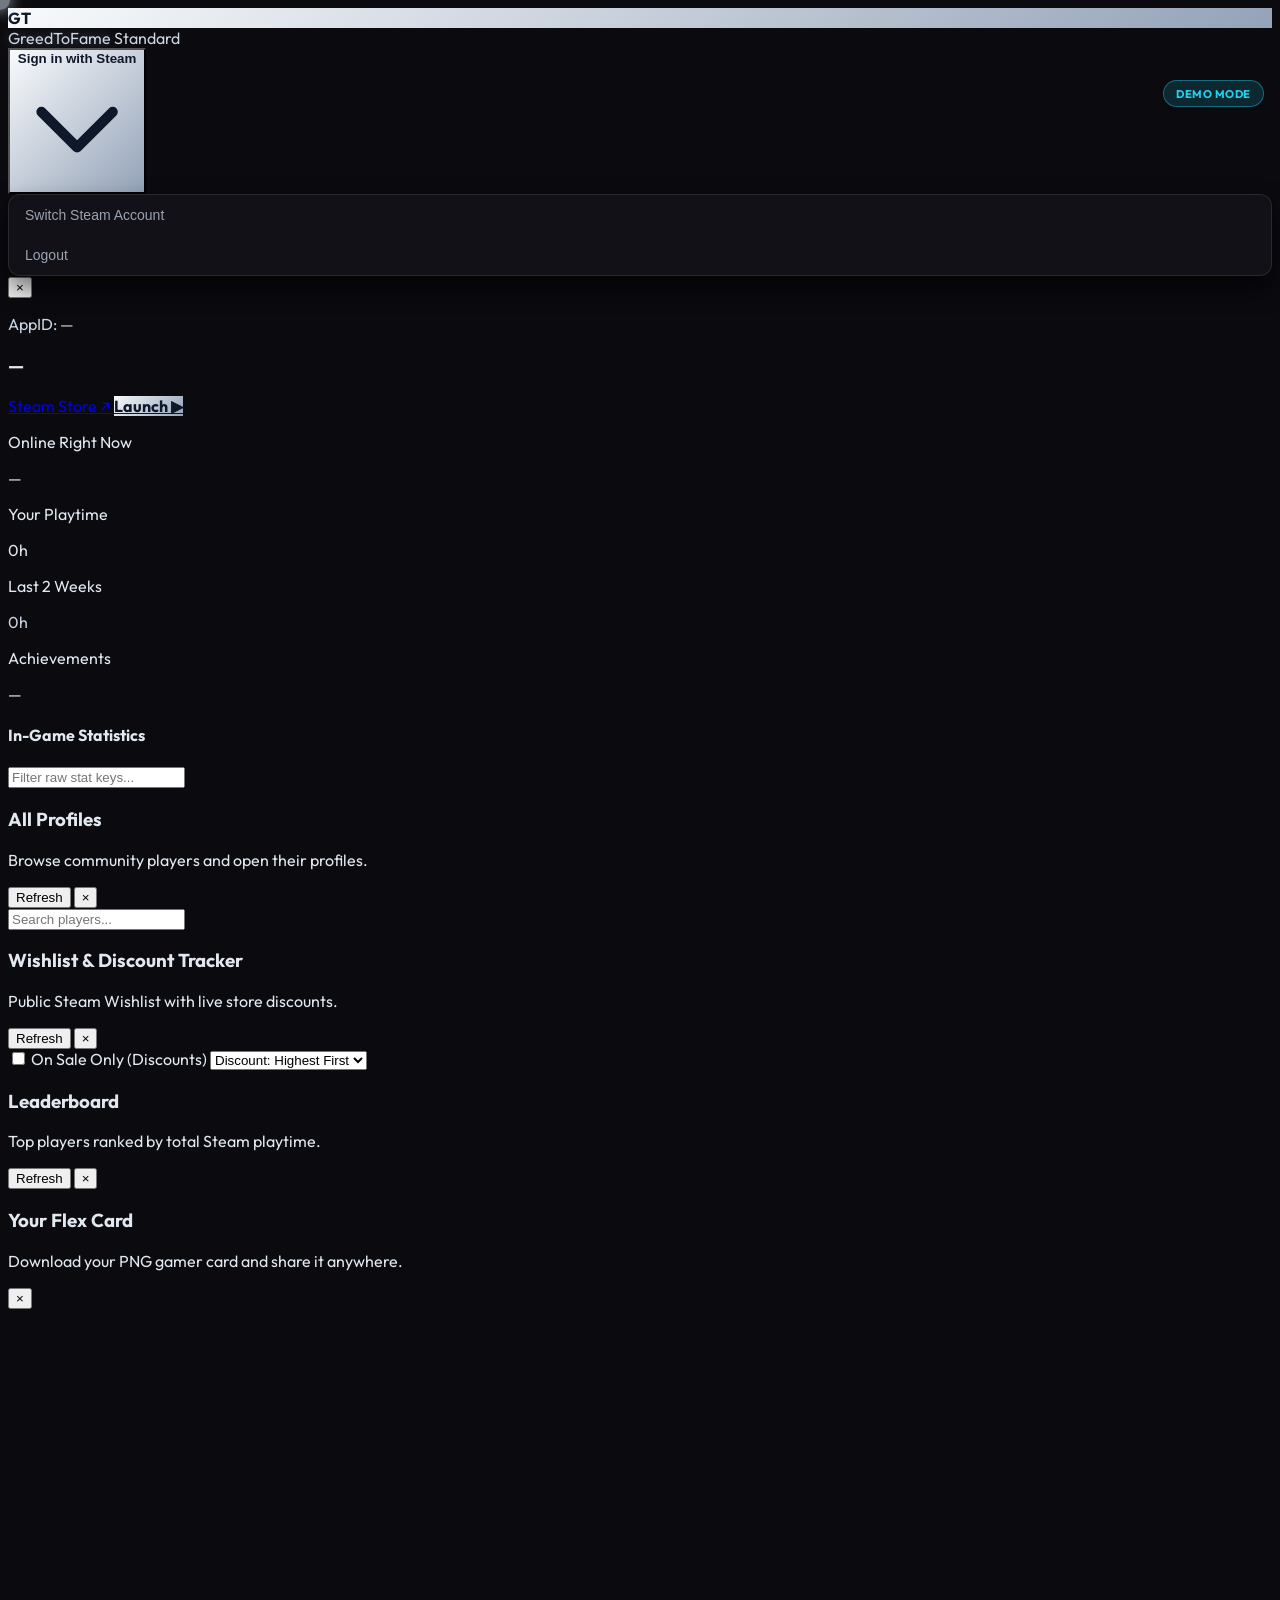
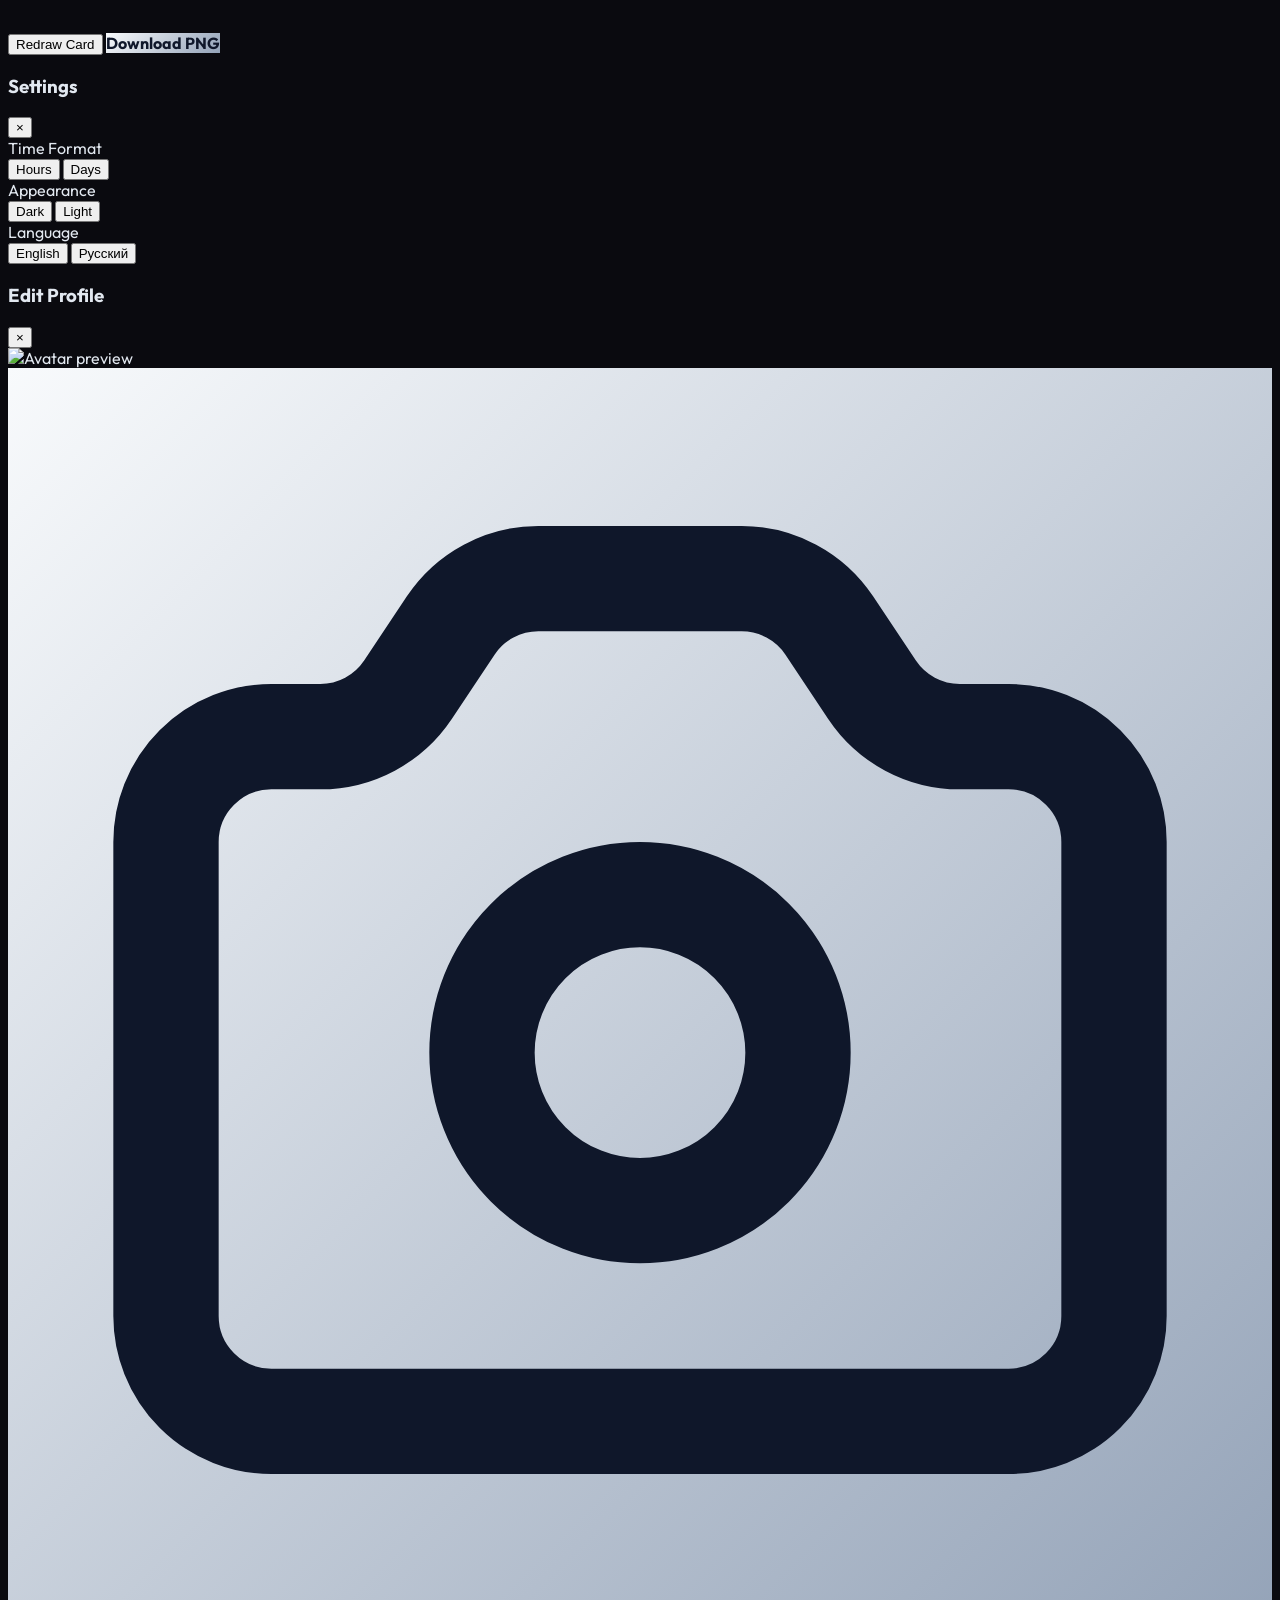
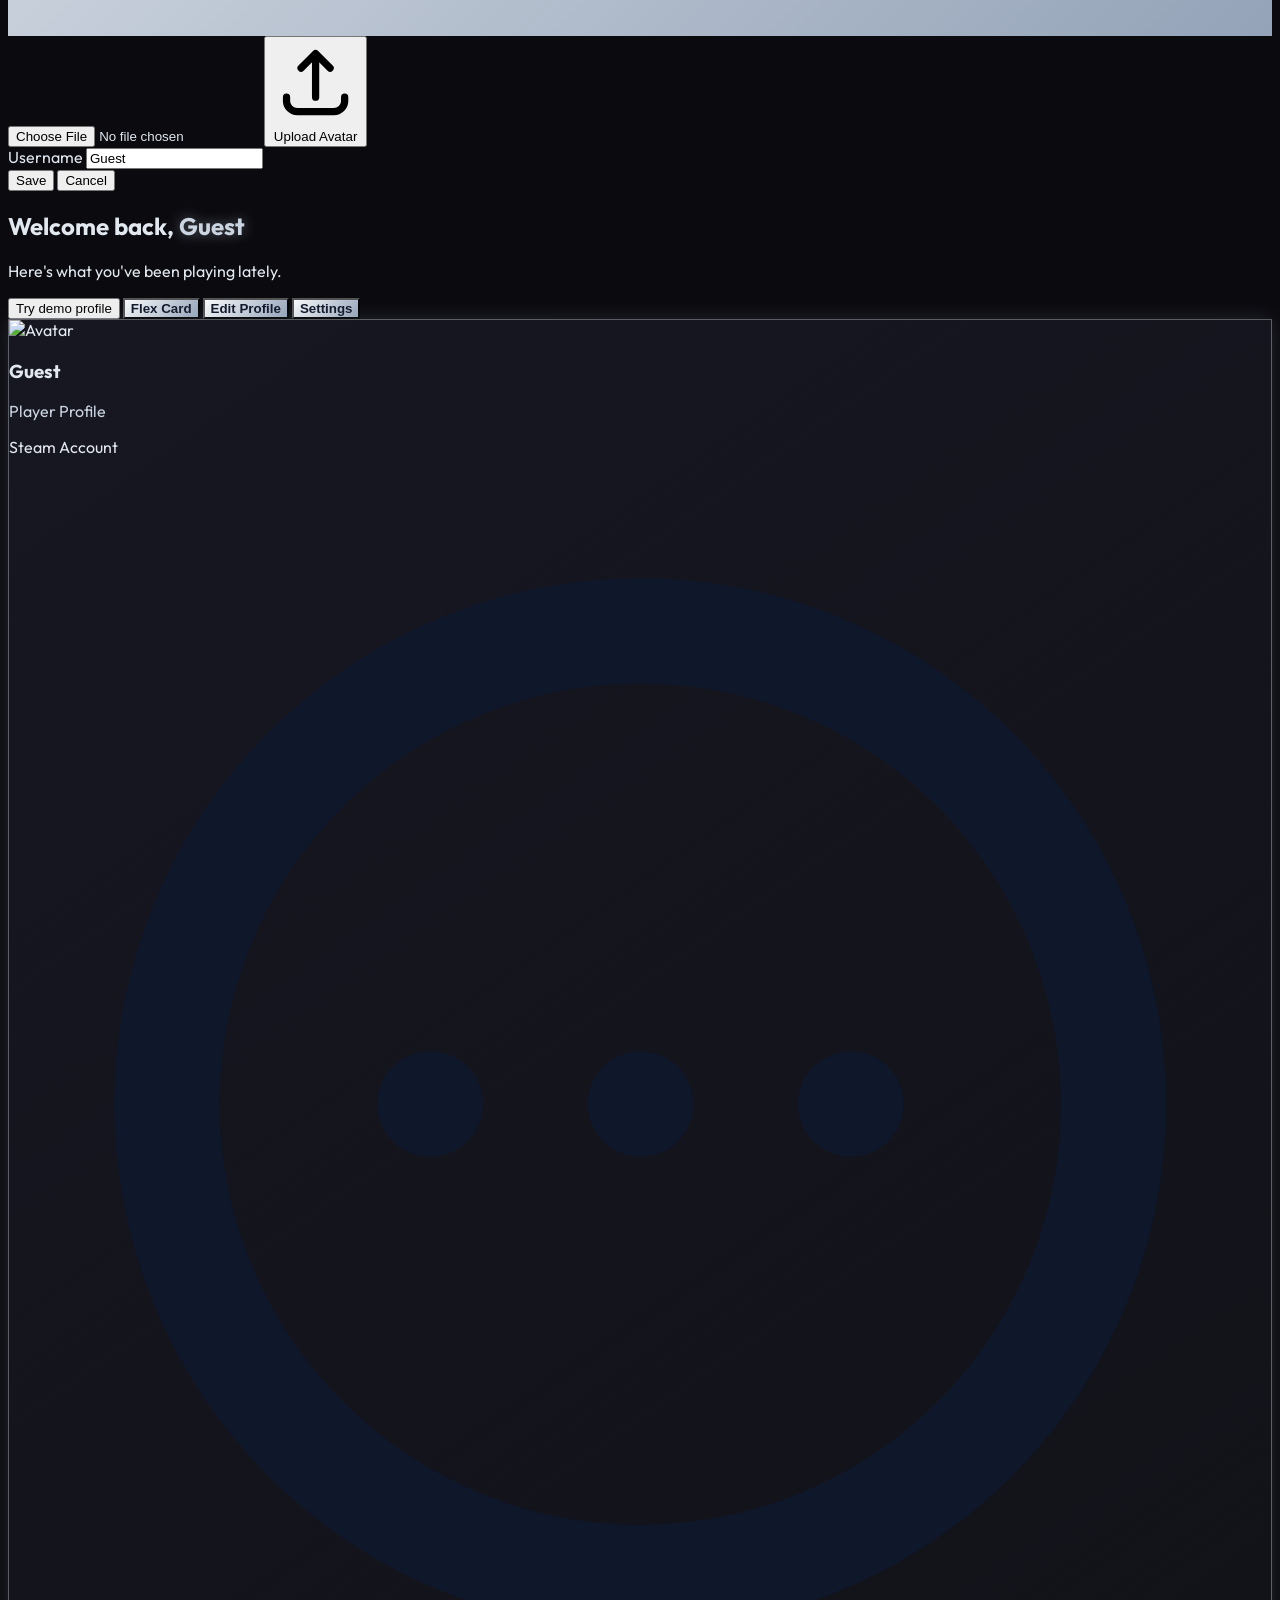
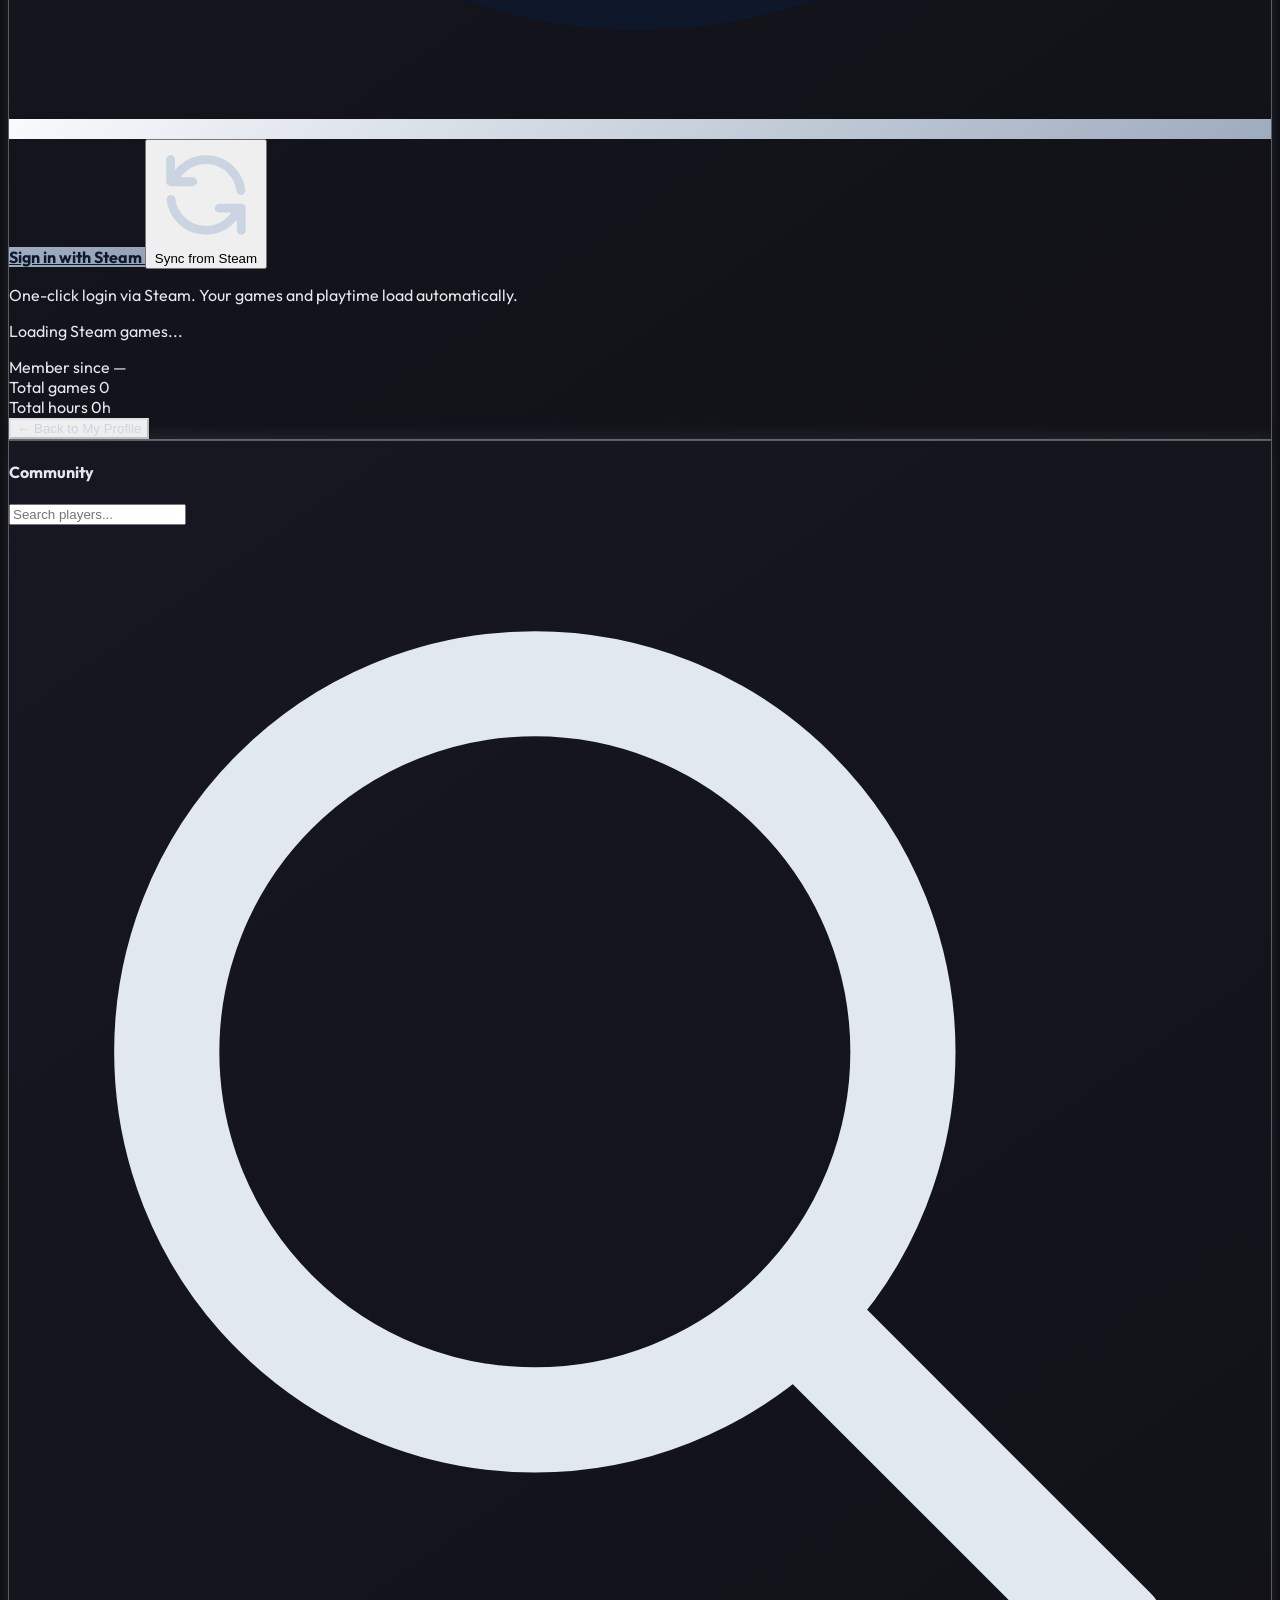
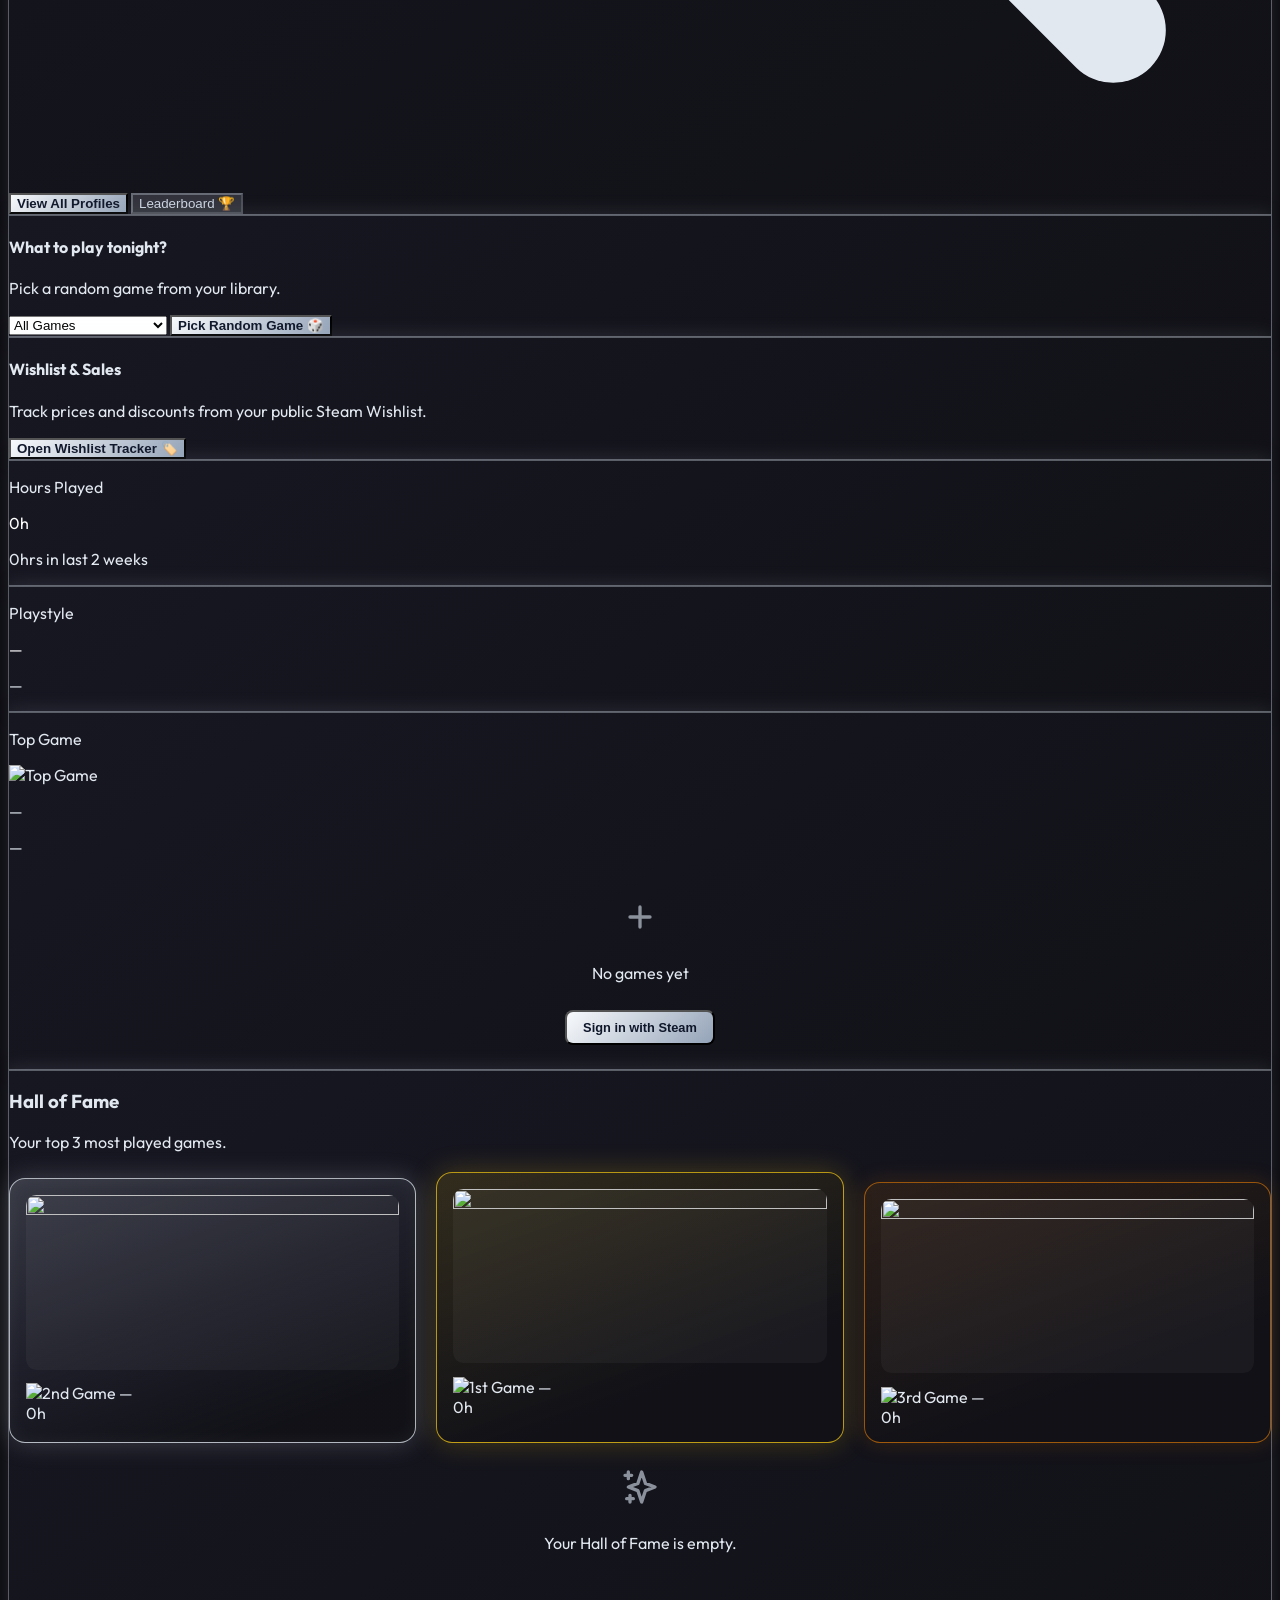
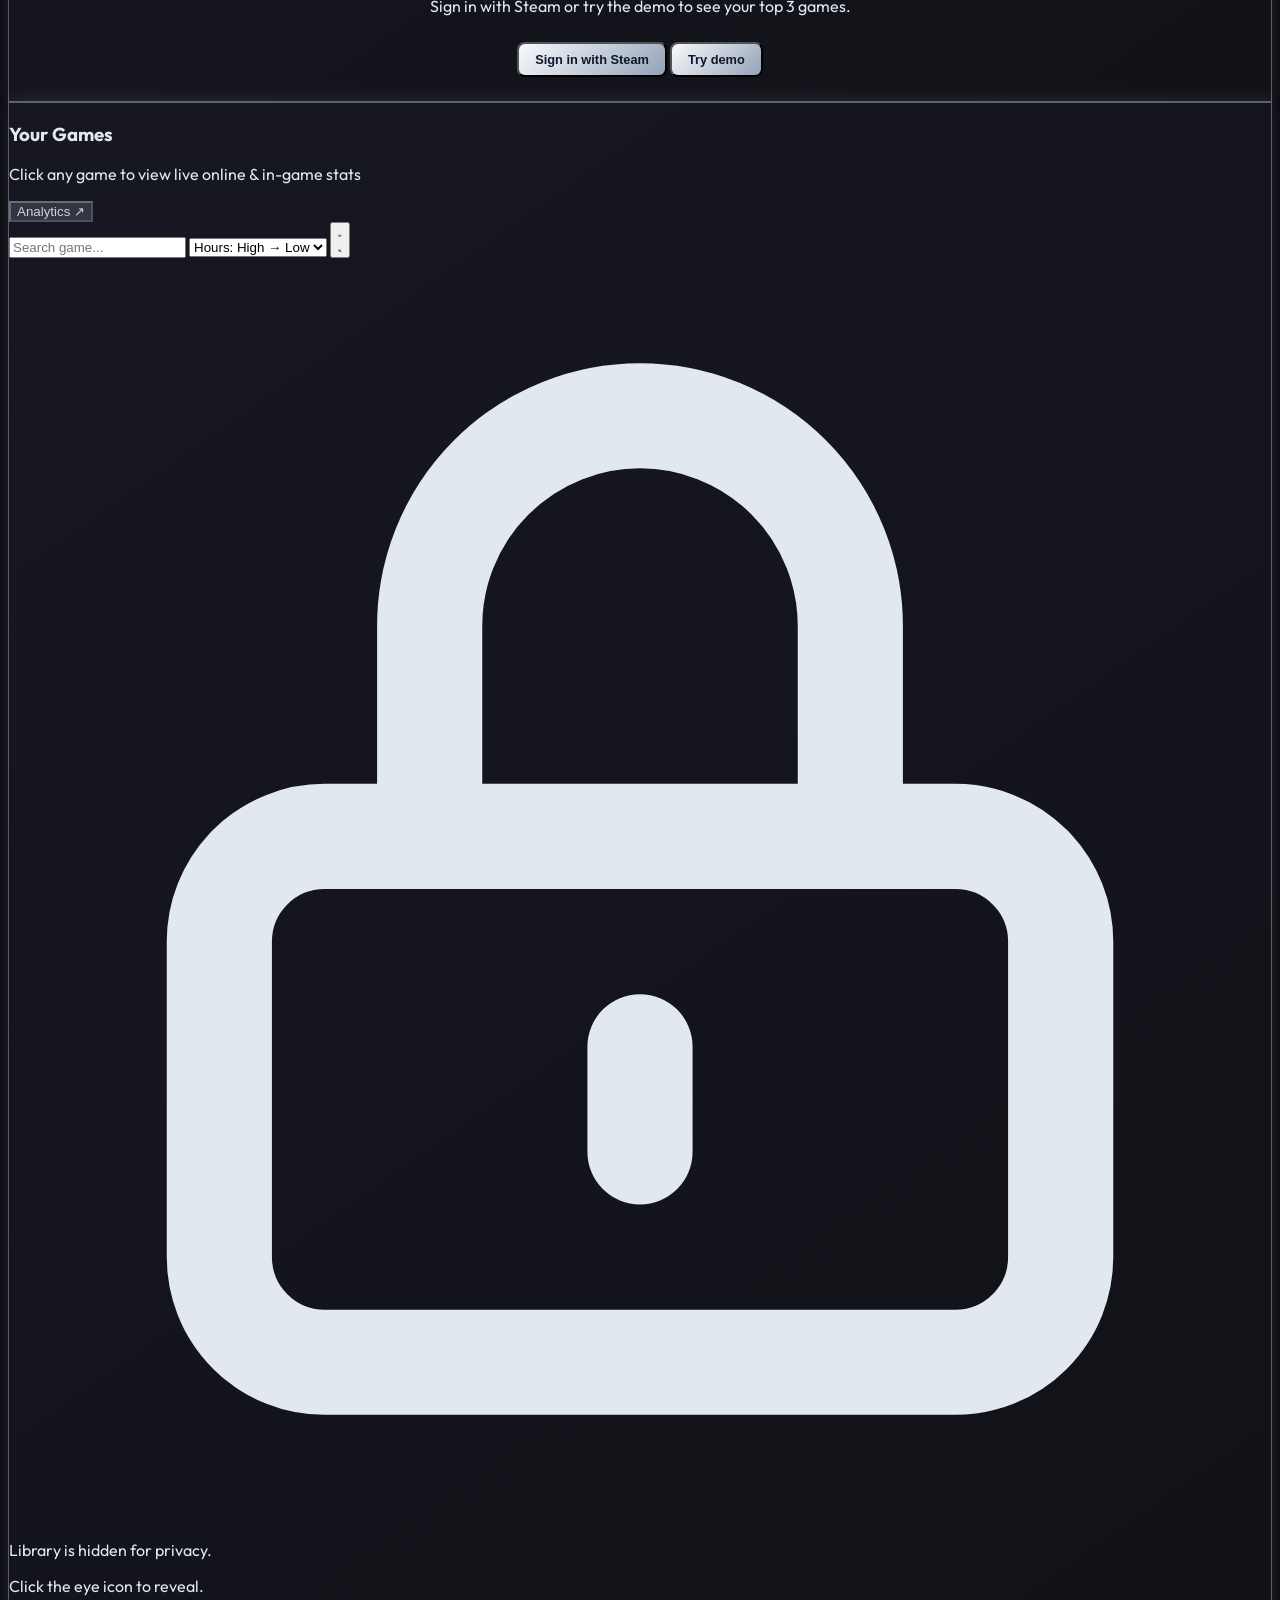
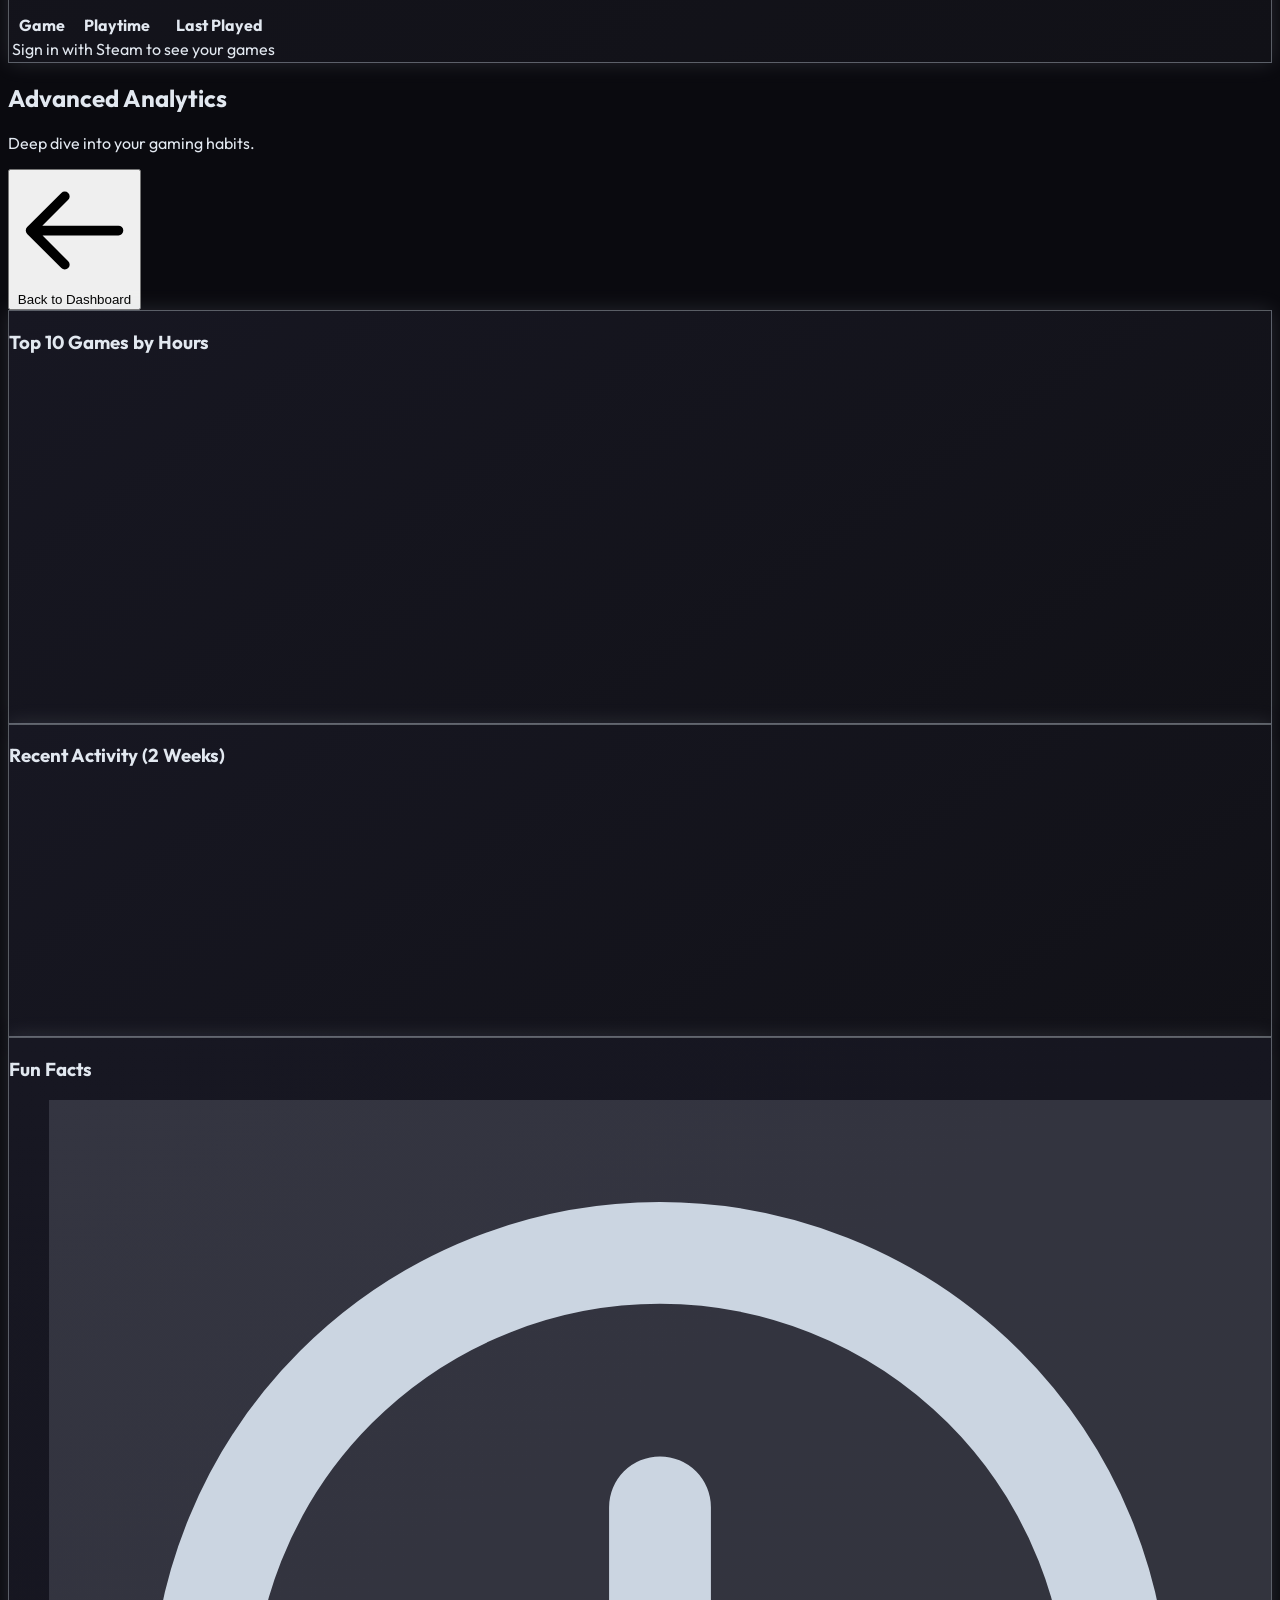
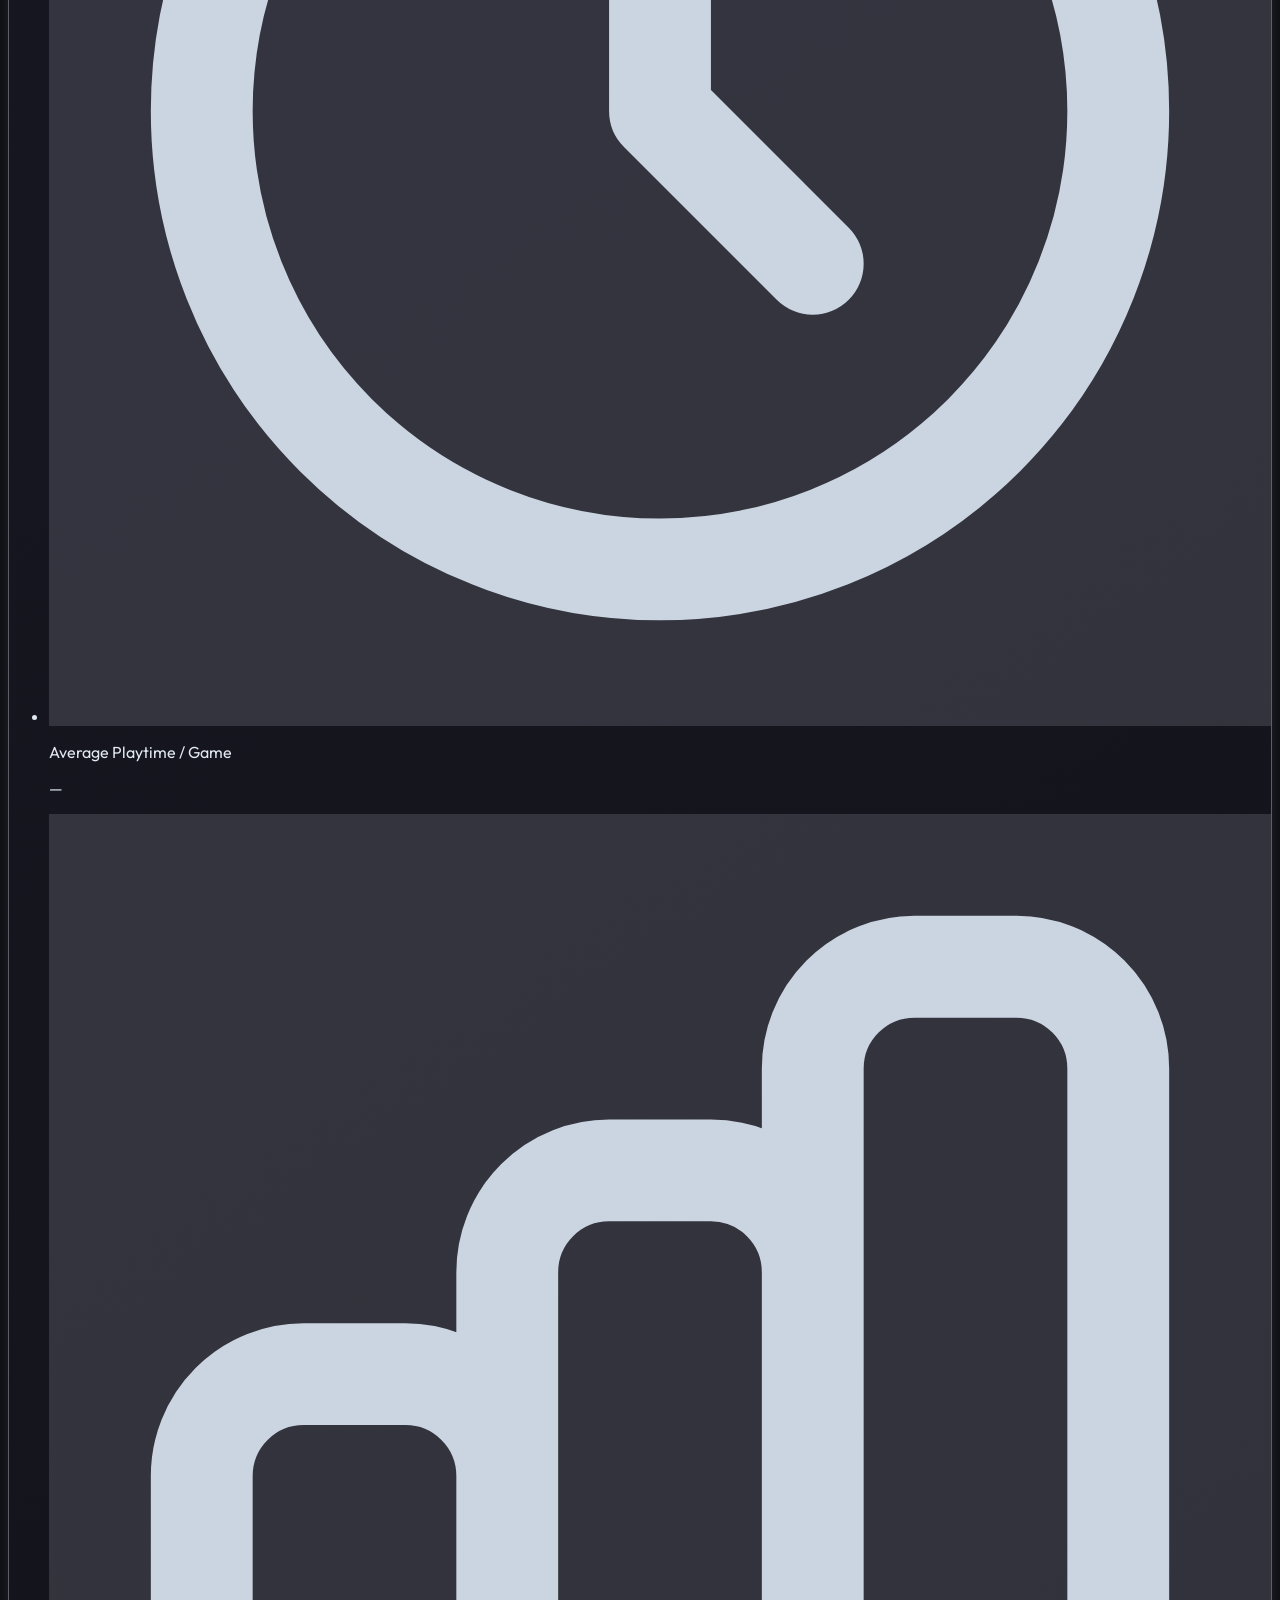
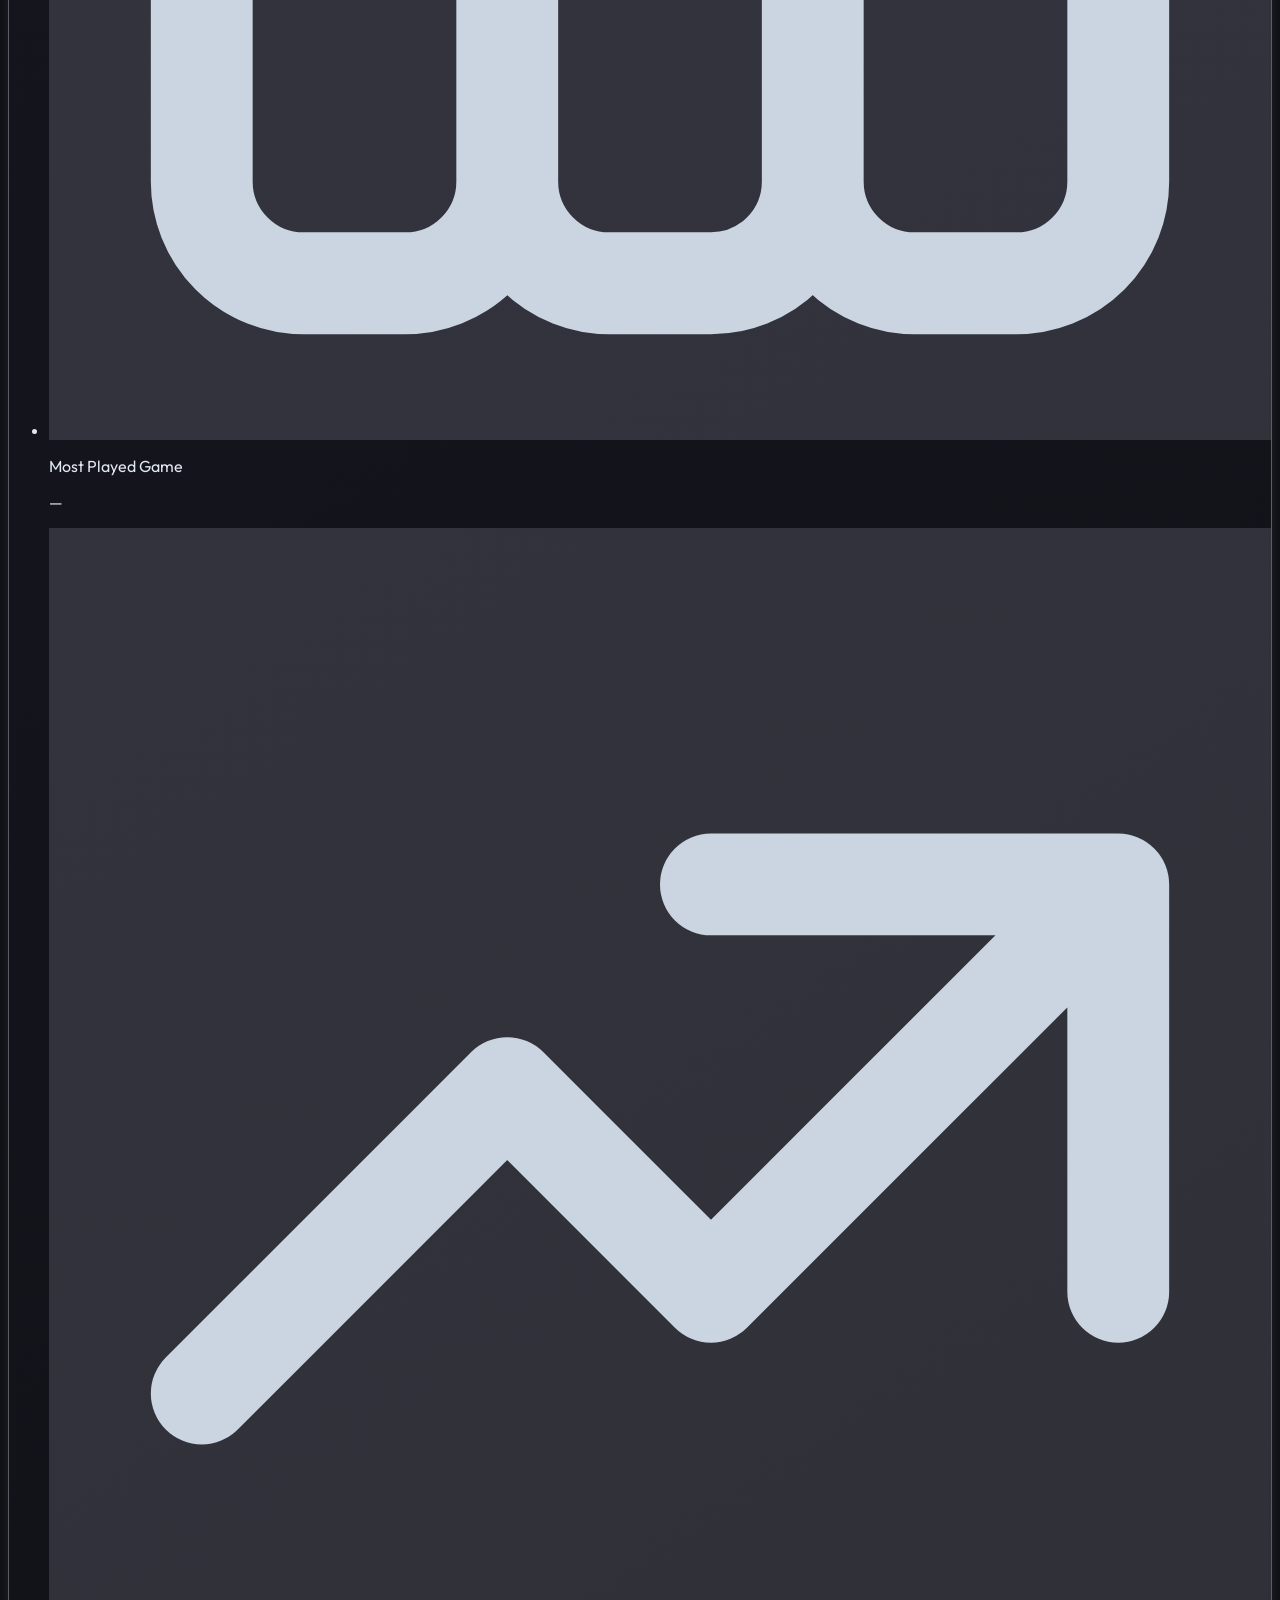
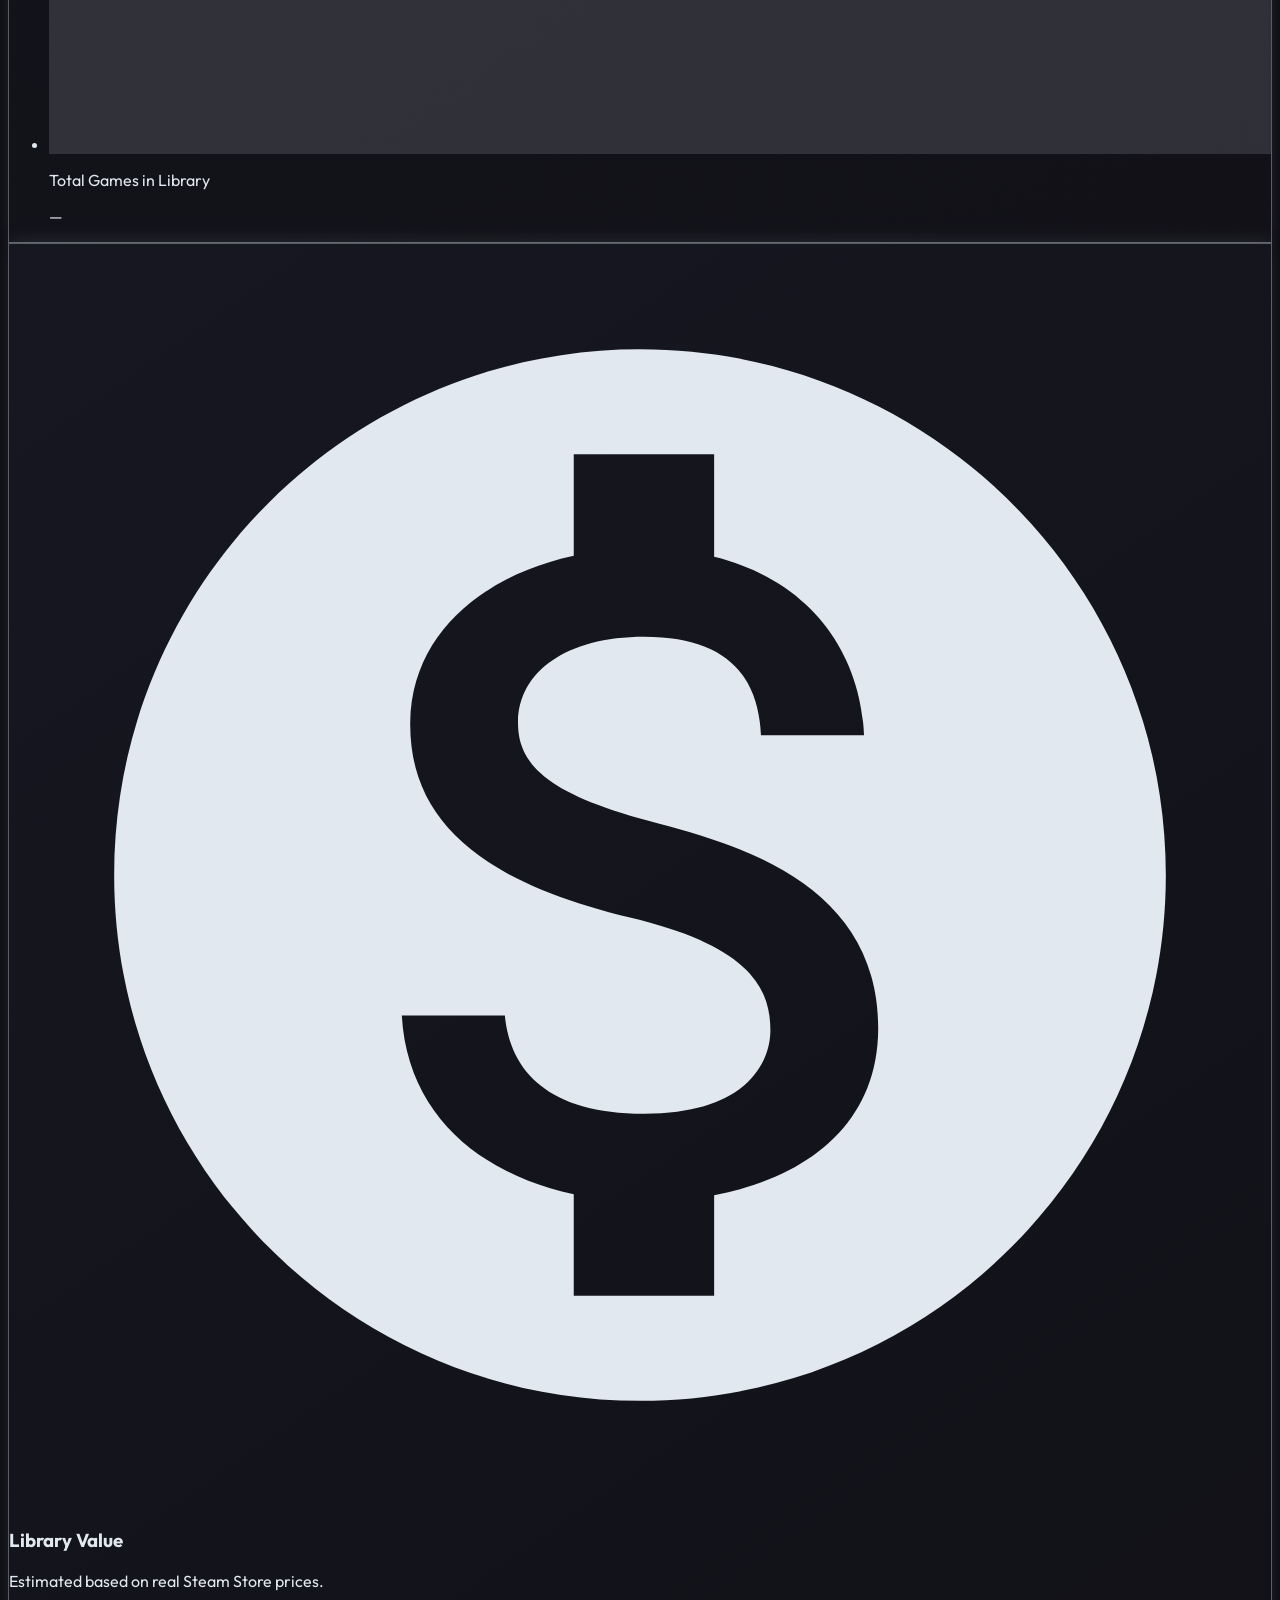
==== commit 30c75910: "Update index.html" ====
--- a/index.html
+++ b/index.html
@@ -11,7 +11,7 @@
   <link rel="preconnect" href="https://fonts.googleapis.com">
   <link rel="preconnect" href="https://fonts.gstatic.com" crossorigin>
   <link href="https://fonts.googleapis.com/css2?family=Outfit:wght@300;400;600;800&display=swap" rel="stylesheet">
-  <link rel="stylesheet" href="./styles.css?v=22" />
+  <link rel="stylesheet" href="./styles.css?v=23" />
 </head>
 <body class="min-h-screen selection:bg-white/20 selection:text-white">
 
@@ -111,6 +111,35 @@
         <div id="gd-stats-body"></div>
       </div>
     </div>
+  </div>
+
+  <!-- All Profiles Modal -->
+  <div id="all-profiles-modal-backdrop" class="fixed inset-0 z-40 hidden bg-black/70 backdrop-blur-sm transition-opacity duration-200"></div>
+  <div id="all-profiles-modal" class="fixed top-1/2 left-1/2 -translate-x-1/2 -translate-y-1/2 z-50 hidden w-full max-w-2xl bg-[#0d0d14] border border-white/10 rounded-2xl p-6 shadow-2xl">
+    <div class="flex items-center justify-between gap-3 mb-4">
+      <div>
+        <h3 class="text-lg font-bold text-white" data-i18n="all_profiles_title">All Profiles</h3>
+        <p id="all-profiles-summary" class="text-xs text-gray-400" data-i18n="all_profiles_sub">Browse community players and open their profiles.</p>
+      </div>
+      <div class="flex items-center gap-2">
+        <button id="refresh-all-profiles-btn" type="button" data-i18n="refresh" class="px-3 py-1.5 text-xs font-semibold rounded-lg border border-white/10 bg-white/5 hover:bg-white/10 text-gray-200 transition">
+          Refresh
+        </button>
+        <button id="close-all-profiles-btn" type="button" class="text-gray-400 hover:text-white transition text-2xl leading-none px-1">&times;</button>
+      </div>
+    </div>
+
+    <div class="mb-4">
+      <input
+        type="text"
+        id="all-profiles-search"
+        data-i18n-placeholder="search_players"
+        placeholder="Search players..."
+        class="w-full bg-white/5 border border-white/10 rounded-lg px-4 py-2.5 text-sm text-white tier-ring transition"
+      />
+    </div>
+
+    <div id="all-profiles-list" class="space-y-2.5 max-h-[65vh] overflow-y-auto pr-1"></div>
   </div>
 
   <!-- Wishlist & Discounts Modal -->
@@ -313,20 +342,22 @@
           </button>
         </div>
 
-        <!-- Community + Leaderboard Button -->
+        <!-- Community Block -->
         <div class="glass-card rounded-2xl p-6 animate-fade-in-up delay-2">
-          <div class="flex items-center justify-between mb-4">
+          <div class="mb-4">
             <h4 class="text-sm font-bold text-white" data-i18n="community">Community</h4>
-            <button id="open-leaderboard-btn" type="button" data-i18n="leaderboard_btn" class="px-2.5 py-1 text-xs font-bold rounded-lg border tier-soft-bg hover:brightness-110 transition">
-              Leaderboard 🏆
-            </button>
           </div>
           <div class="space-y-3">
             <div class="relative">
               <input type="text" id="community-search" data-i18n-placeholder="search_players" placeholder="Search players..." class="w-full bg-white/5 border border-white/10 rounded-lg px-4 py-3 pl-10 text-sm text-white tier-ring transition" />
               <svg class="w-4 h-4 text-gray-500 absolute left-3.5 top-3.5" fill="none" stroke="currentColor" viewBox="0 0 24 24"><path stroke-linecap="round" stroke-linejoin="round" stroke-width="2" d="M21 21l-6-6m2-5a7 7 0 11-14 0 7 7 0 0114 0z"></path></svg>
             </div>
-            <button id="view-all-profiles" data-i18n="view_all_profiles" class="w-full btn-gradient font-semibold py-3 rounded-lg text-sm shadow-lg transition">View All Profiles</button>
+            <div class="grid grid-cols-2 gap-2">
+              <button id="view-all-profiles" type="button" data-i18n="view_all_profiles" class="w-full btn-gradient font-semibold py-2.5 px-3 rounded-lg text-xs shadow-lg transition flex items-center justify-center text-center">View All Profiles</button>
+              <button id="open-leaderboard-btn" type="button" data-i18n="leaderboard_btn" class="w-full py-2.5 px-3 text-xs font-bold rounded-lg border tier-soft-bg hover:brightness-110 transition flex items-center justify-center text-center">
+                Leaderboard 🏆
+              </button>
+            </div>
             <div id="community-results" class="mt-3 space-y-2 hidden max-h-64 overflow-y-auto pr-1"></div>
           </div>
         </div>
@@ -577,6 +608,6 @@
     </div>
   </div>
 
-  <script type="module" src="./js/app.js?v=22"></script>
+  <script type="module" src="./js/app.js?v=23"></script>
 </body>
 </html>
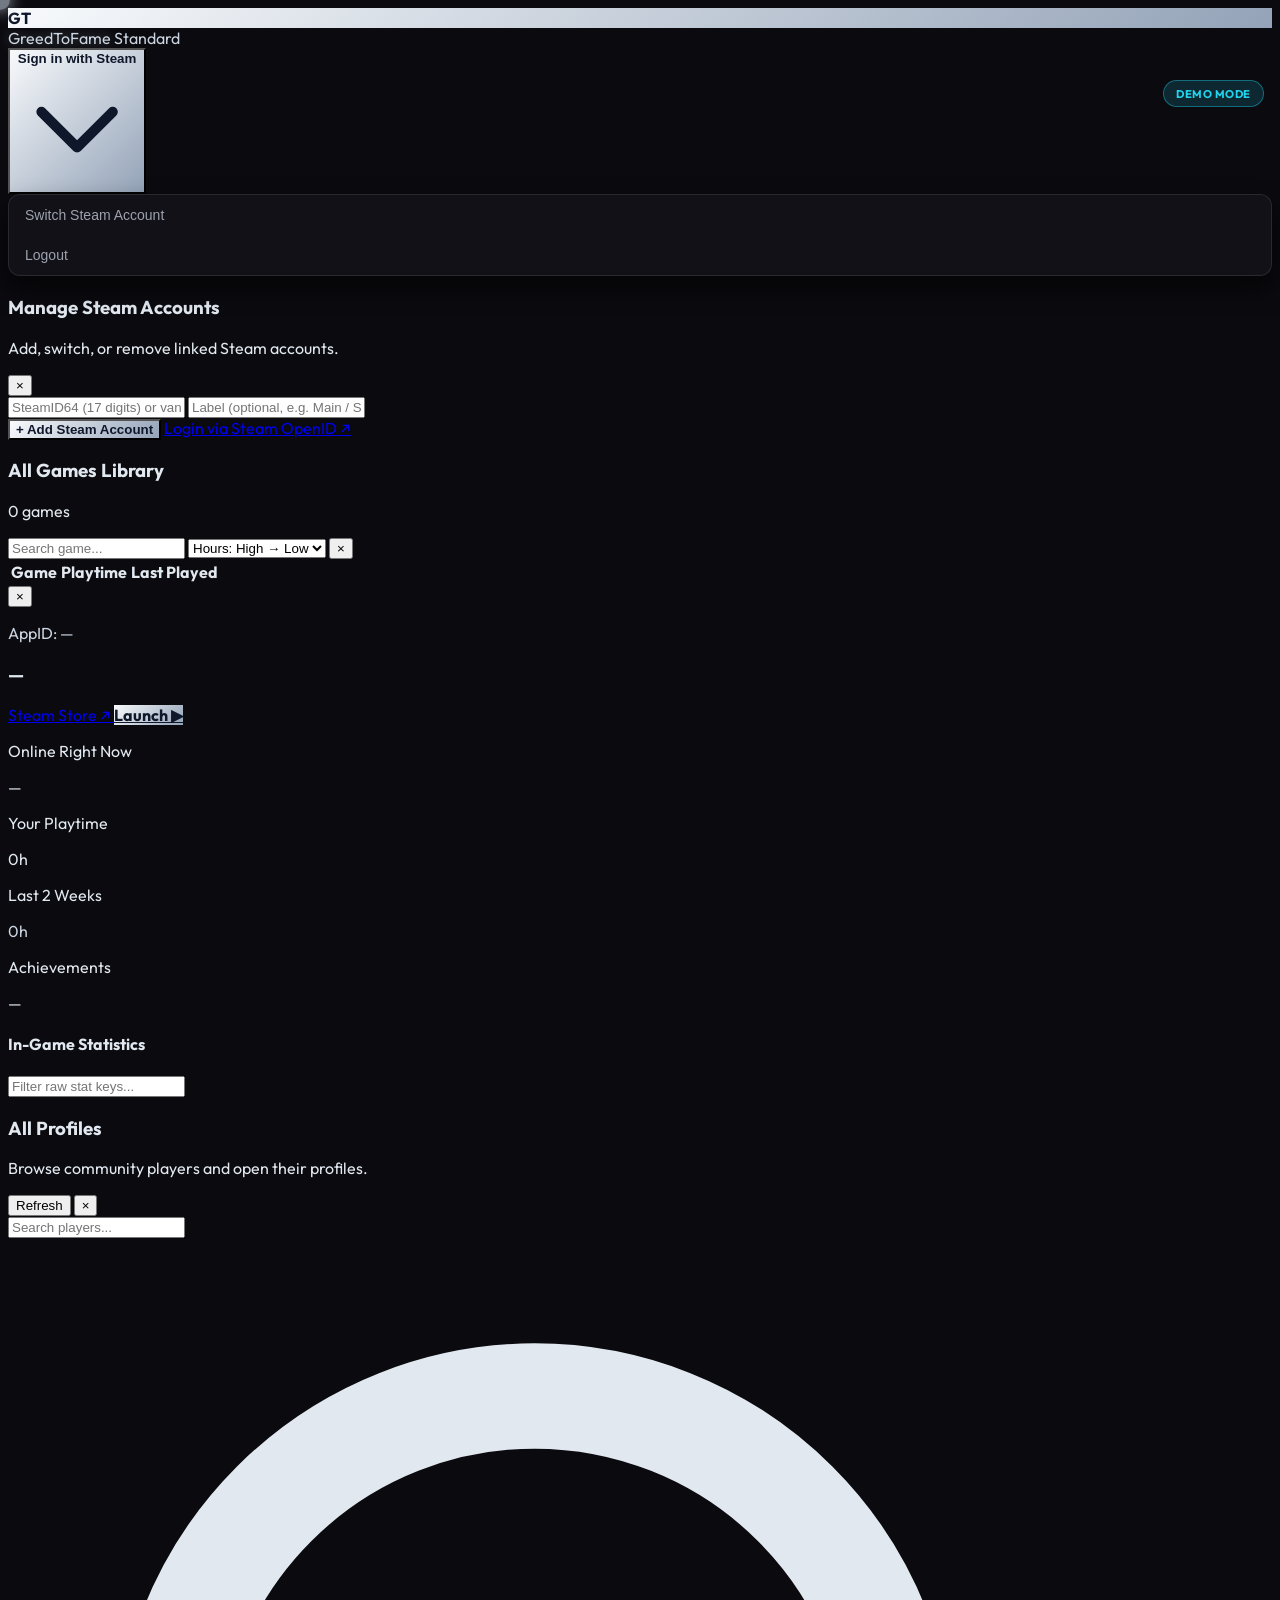
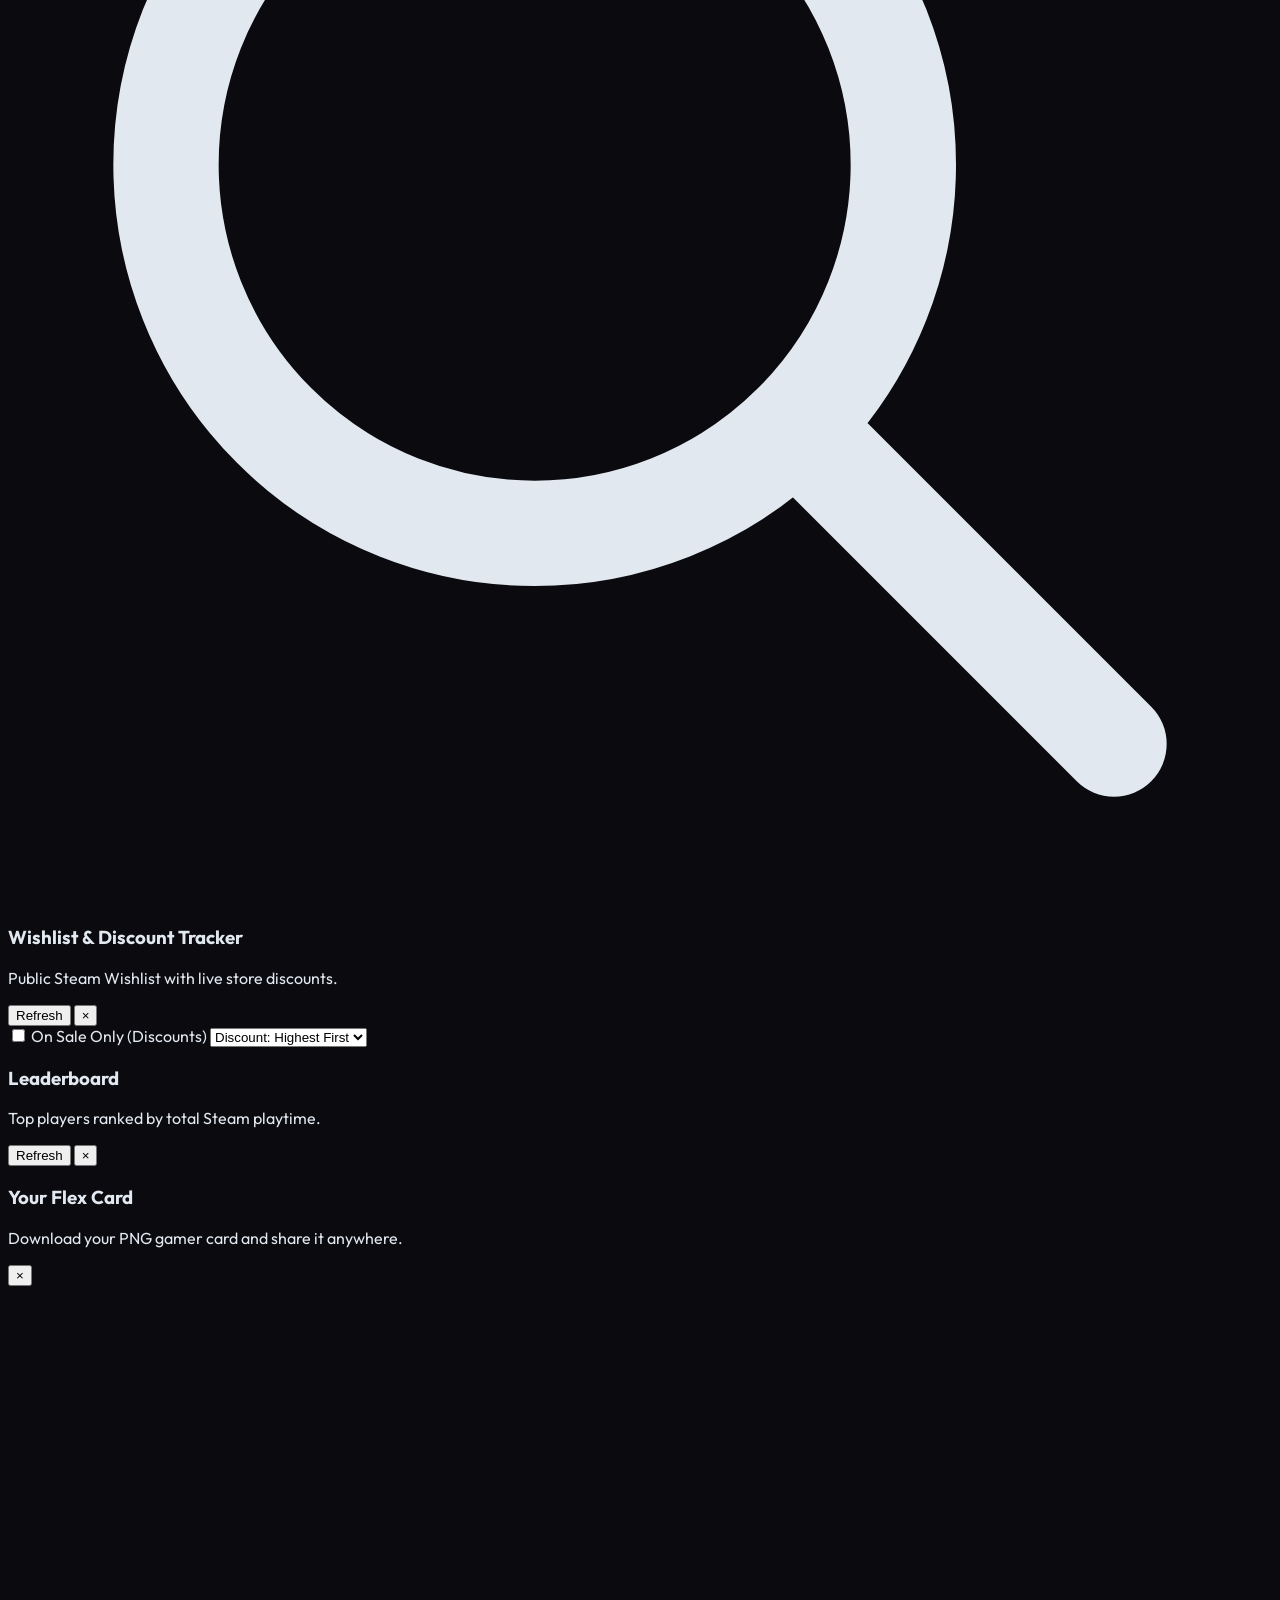
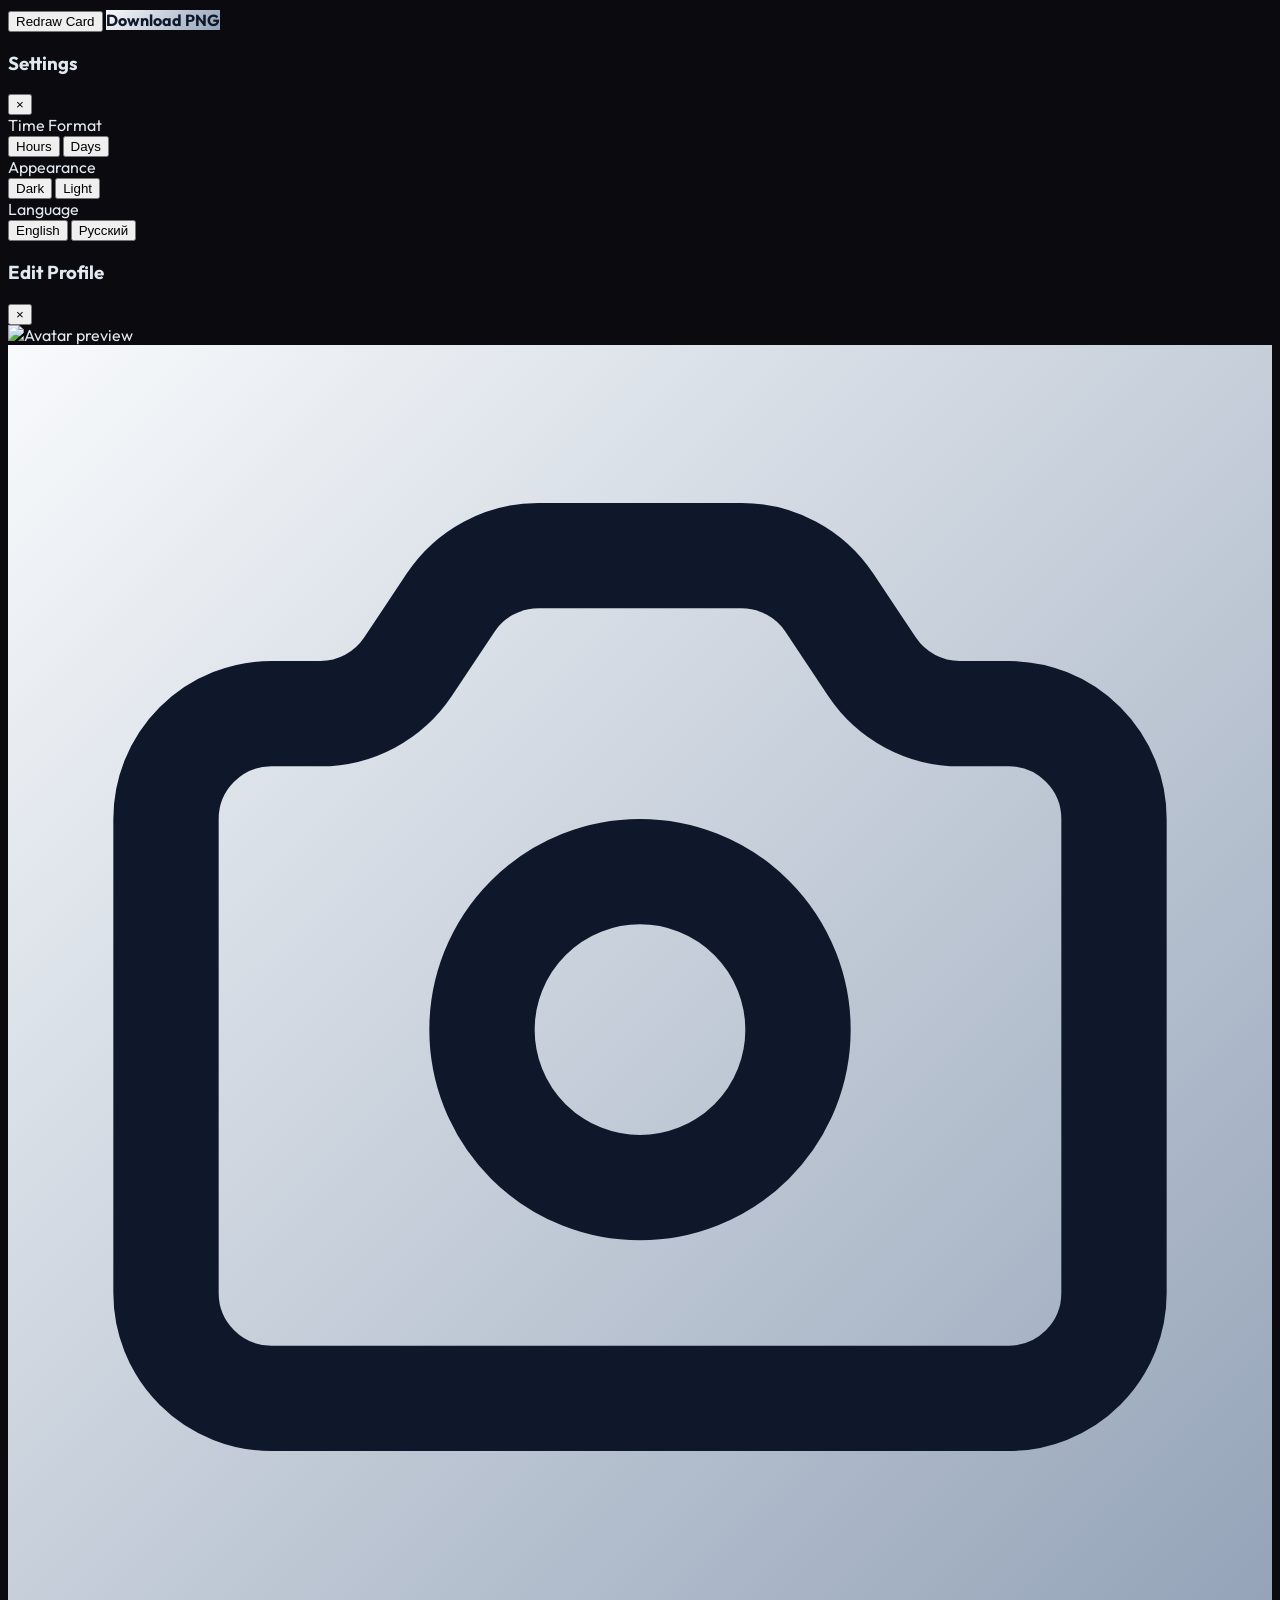
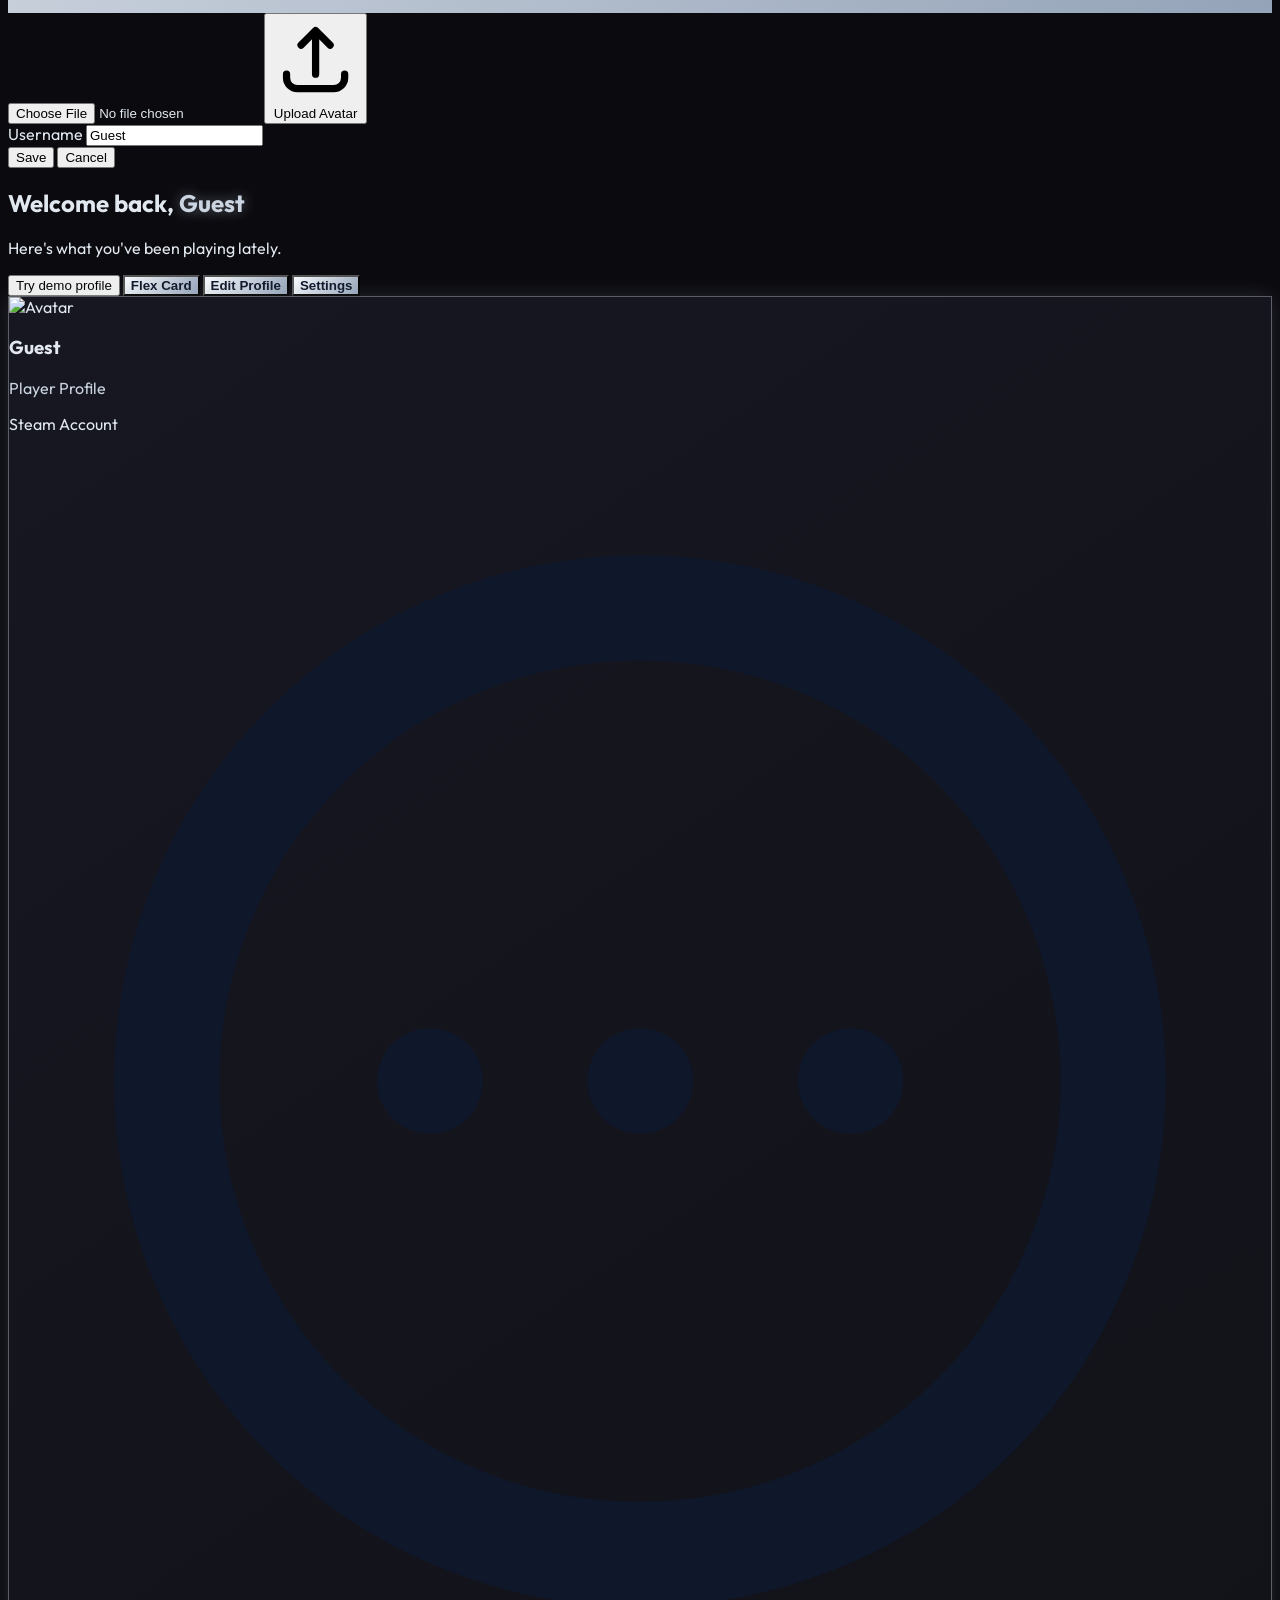
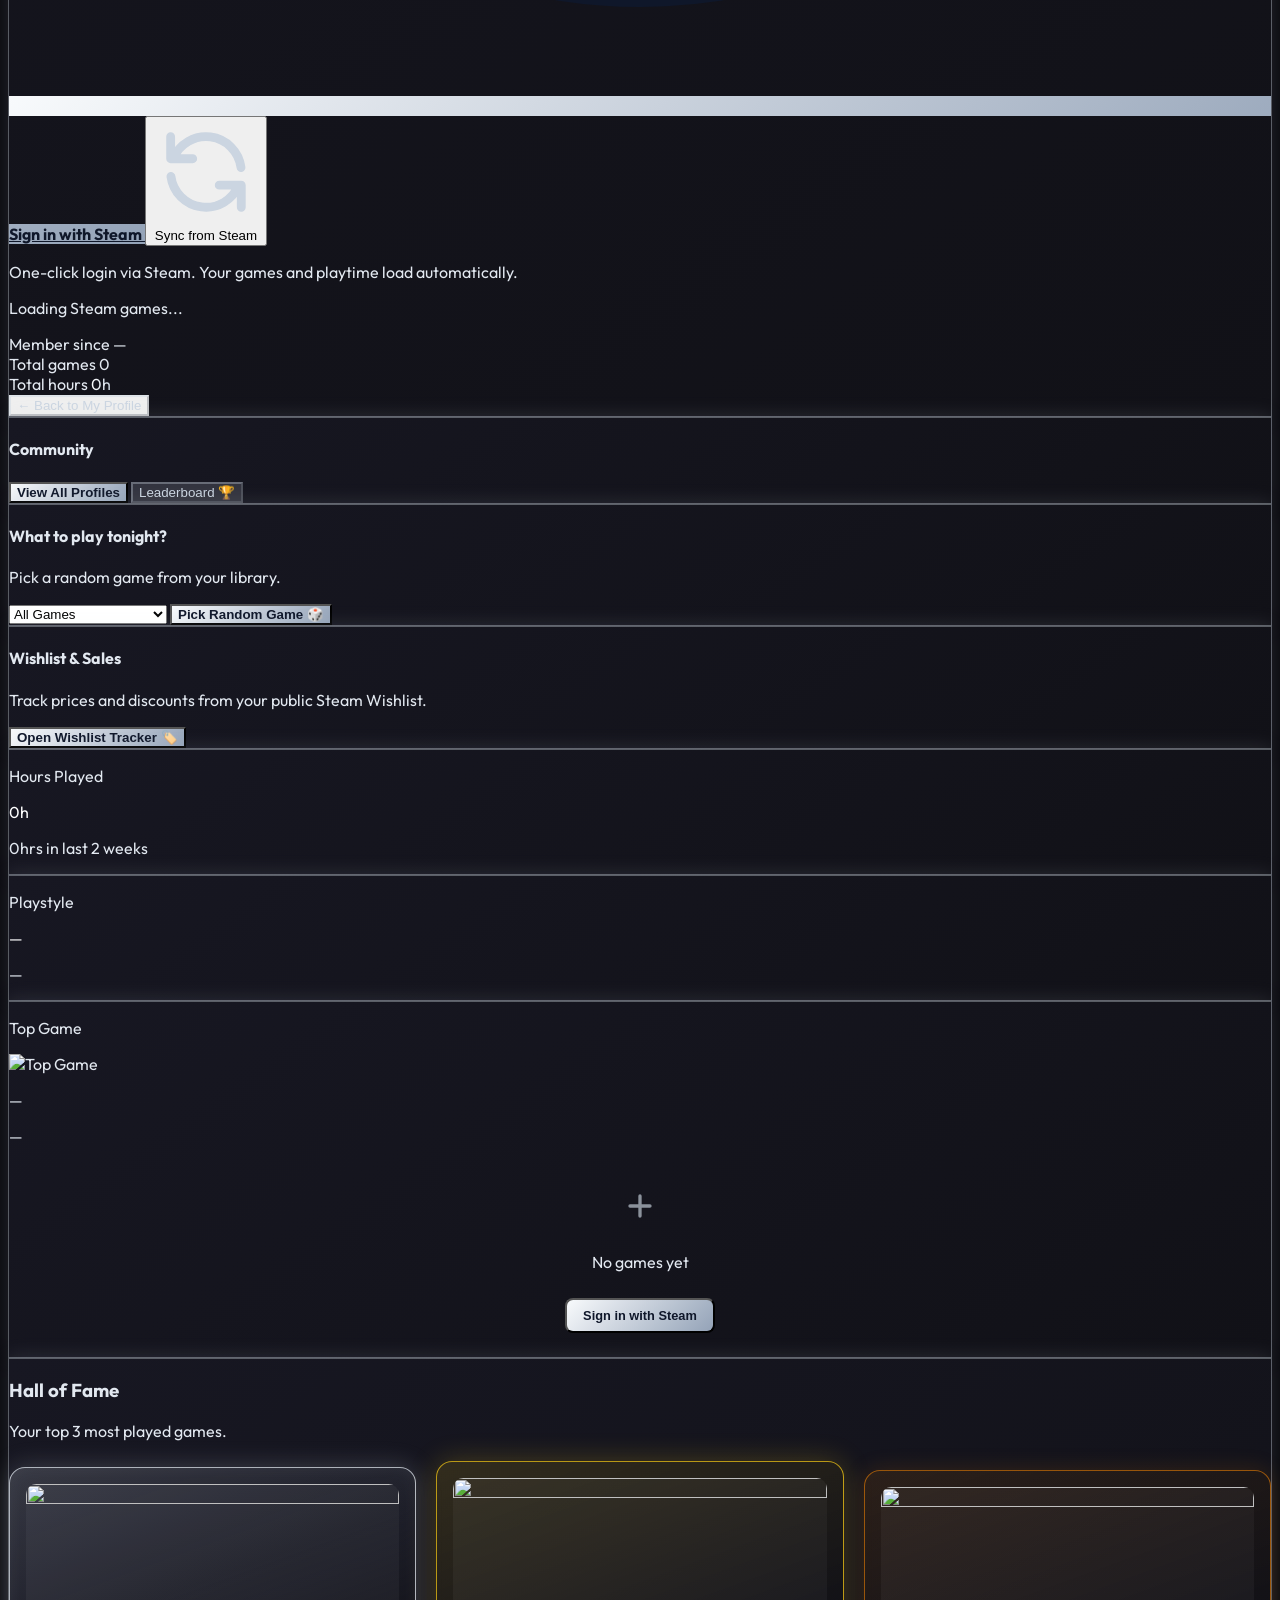
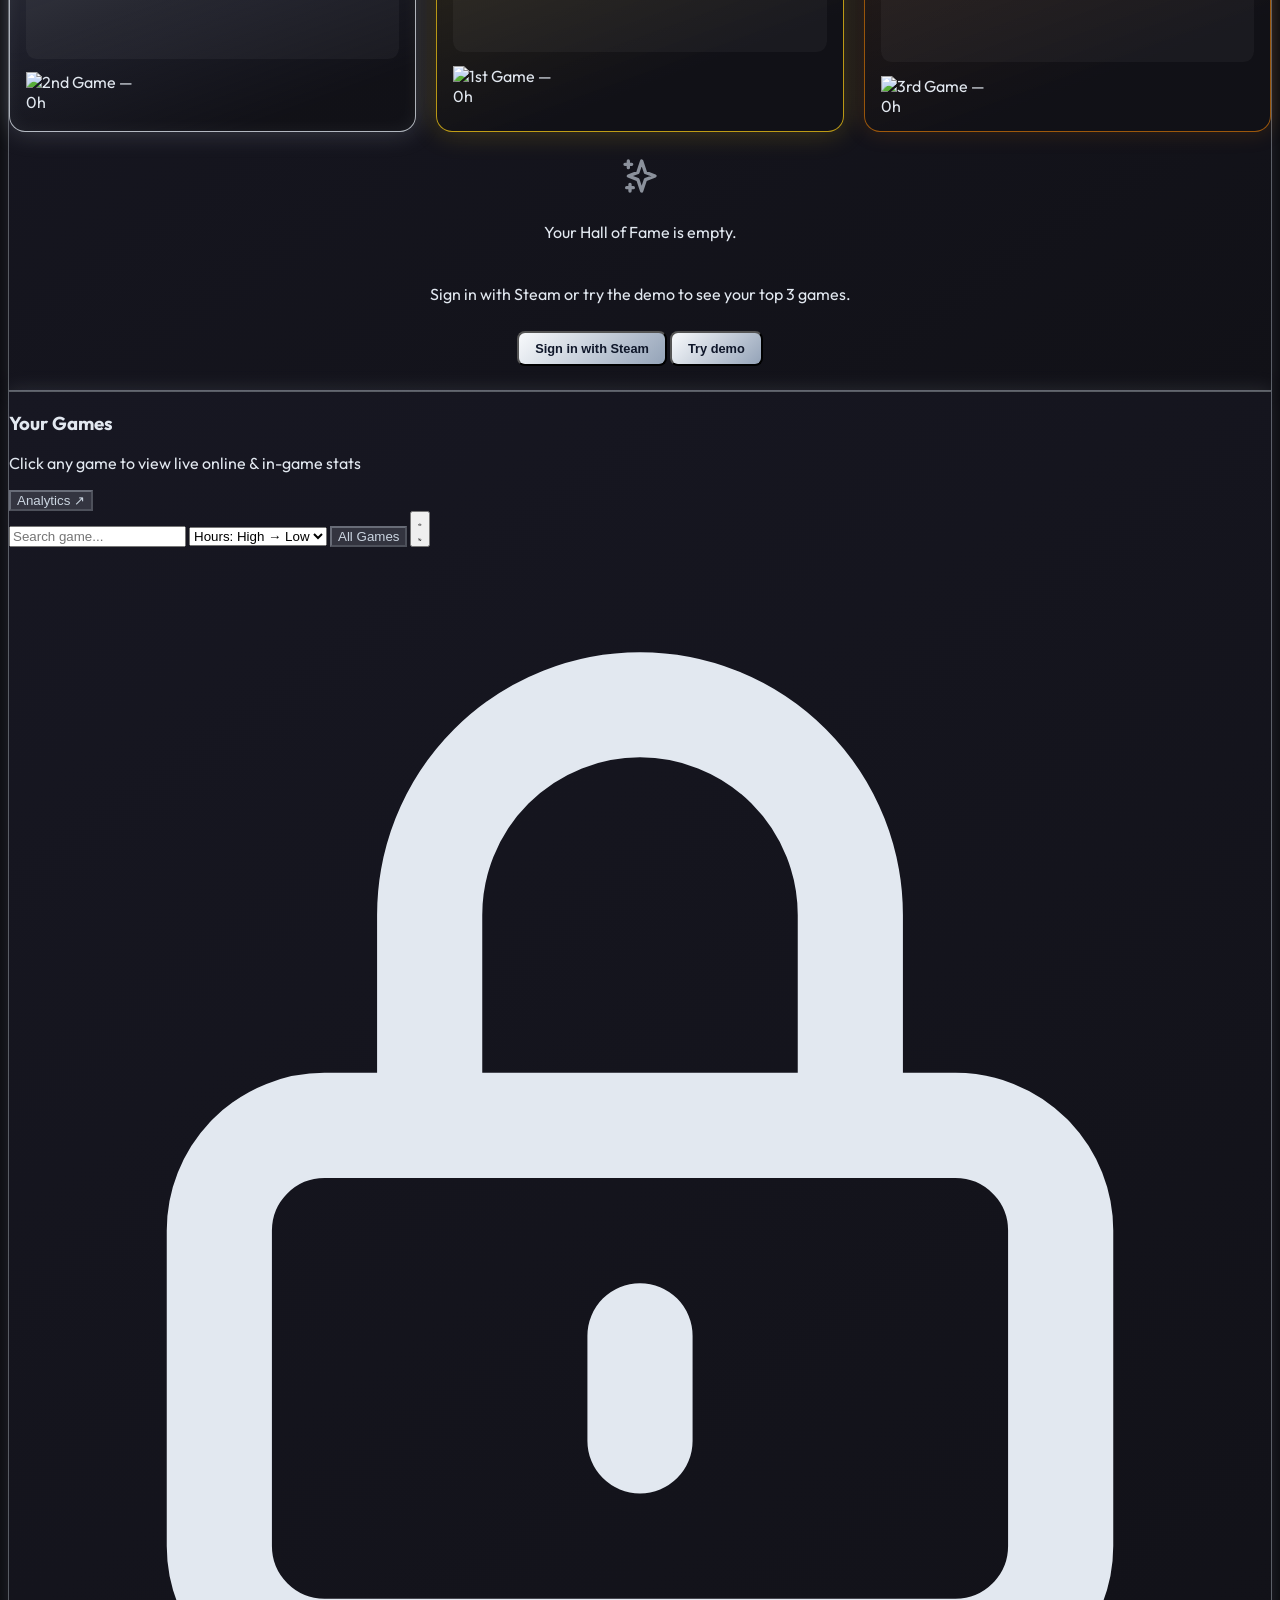
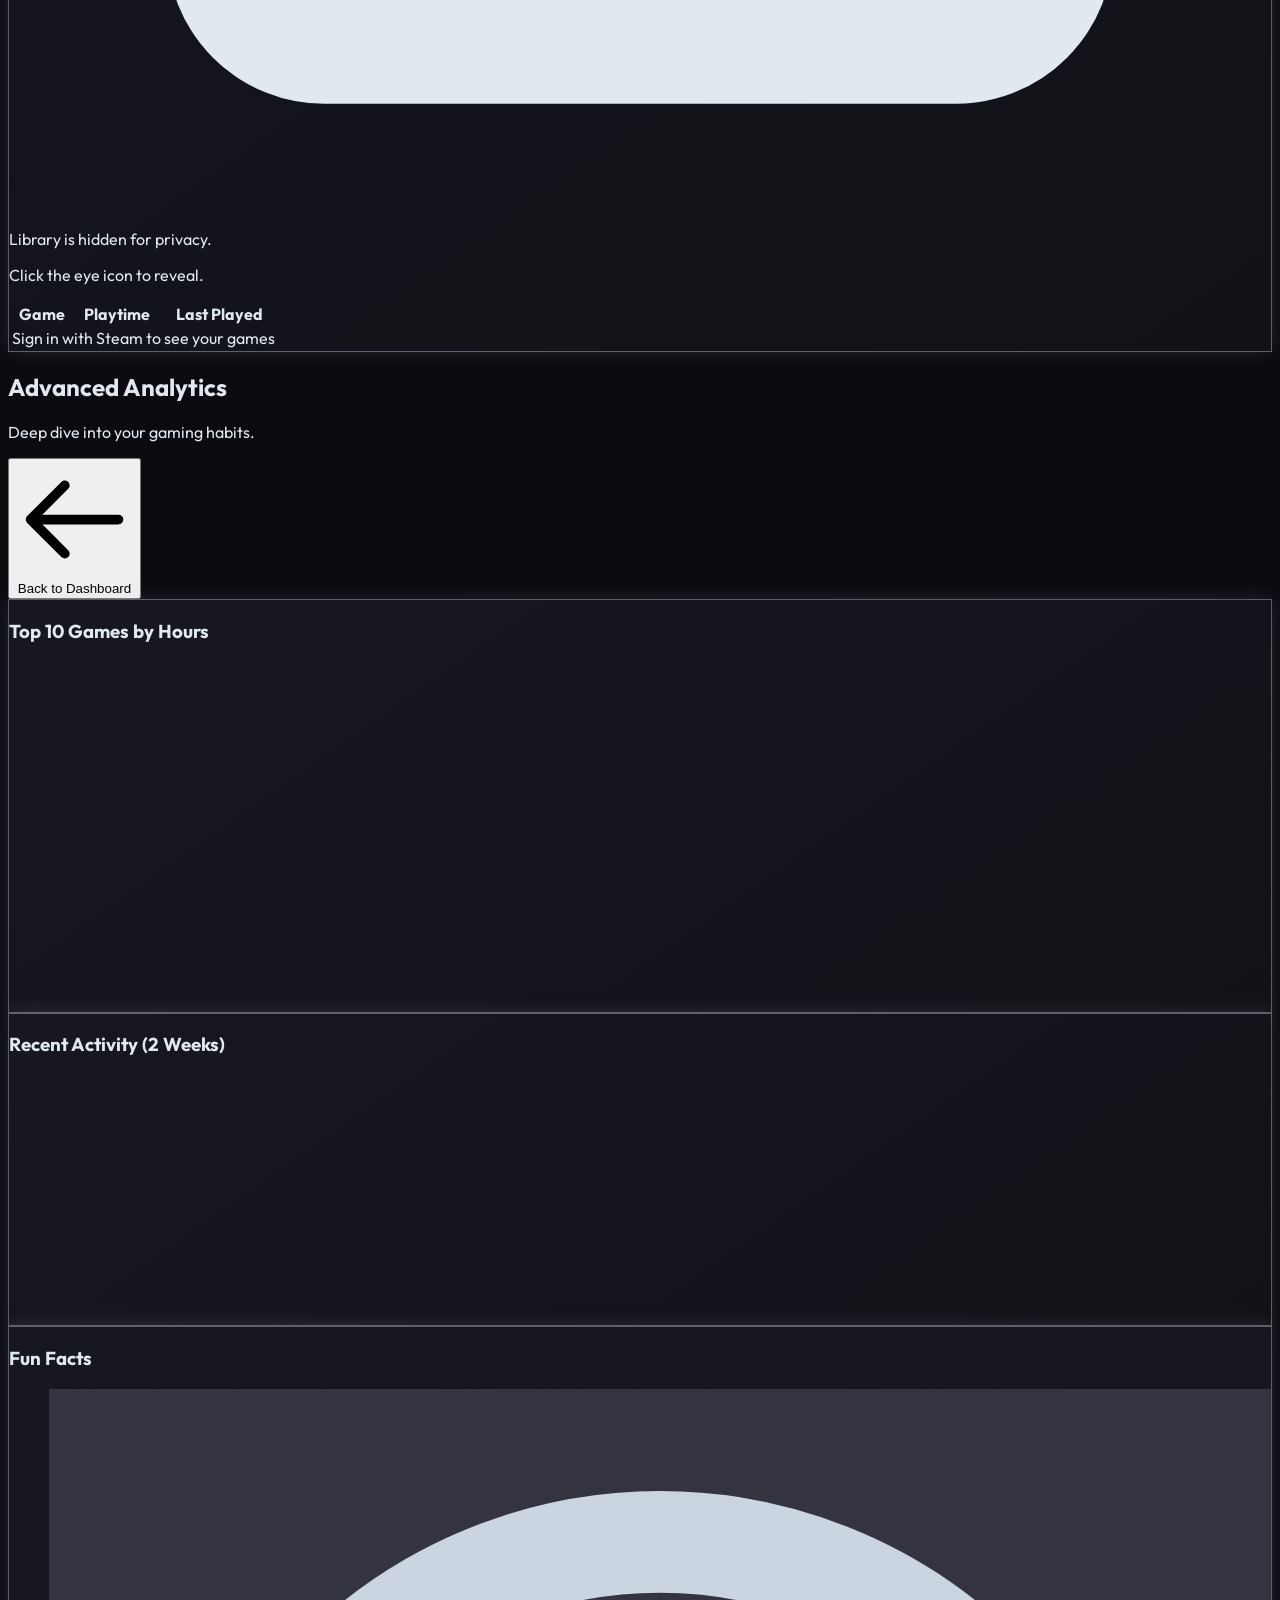
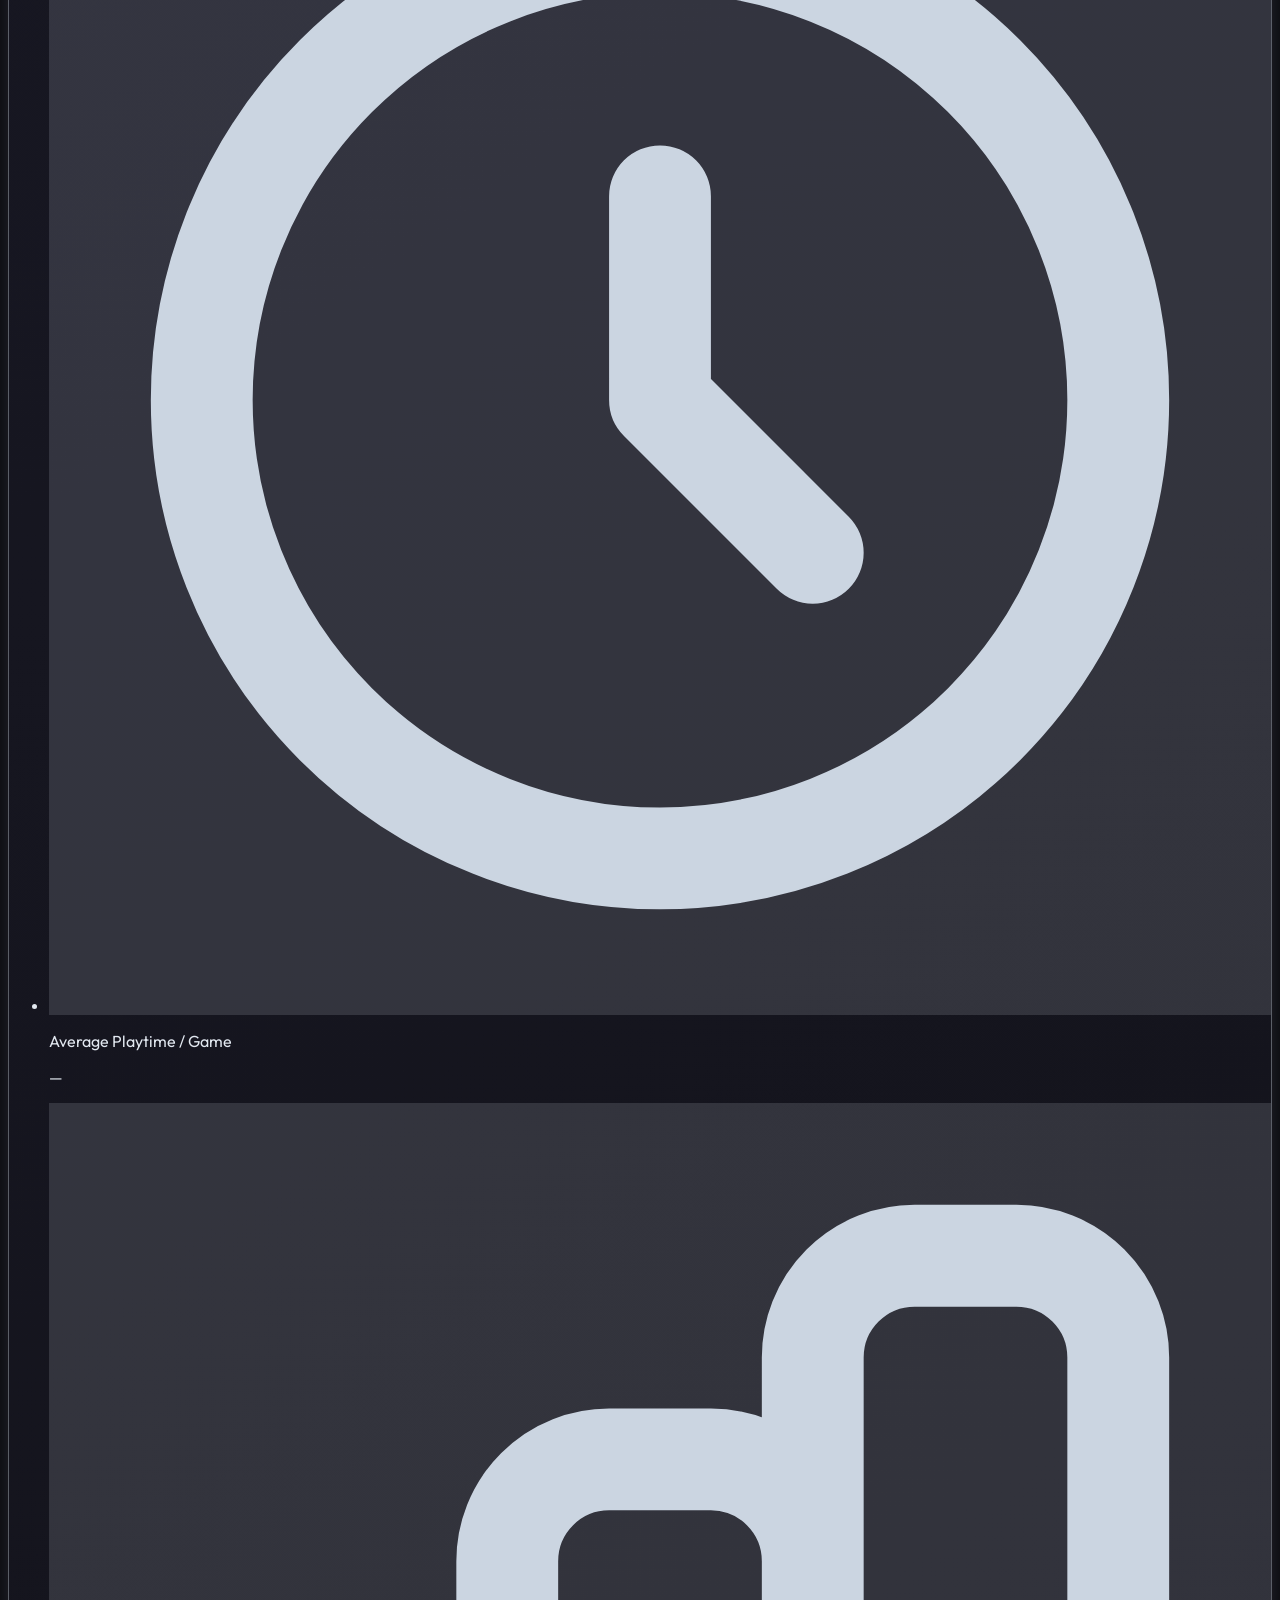
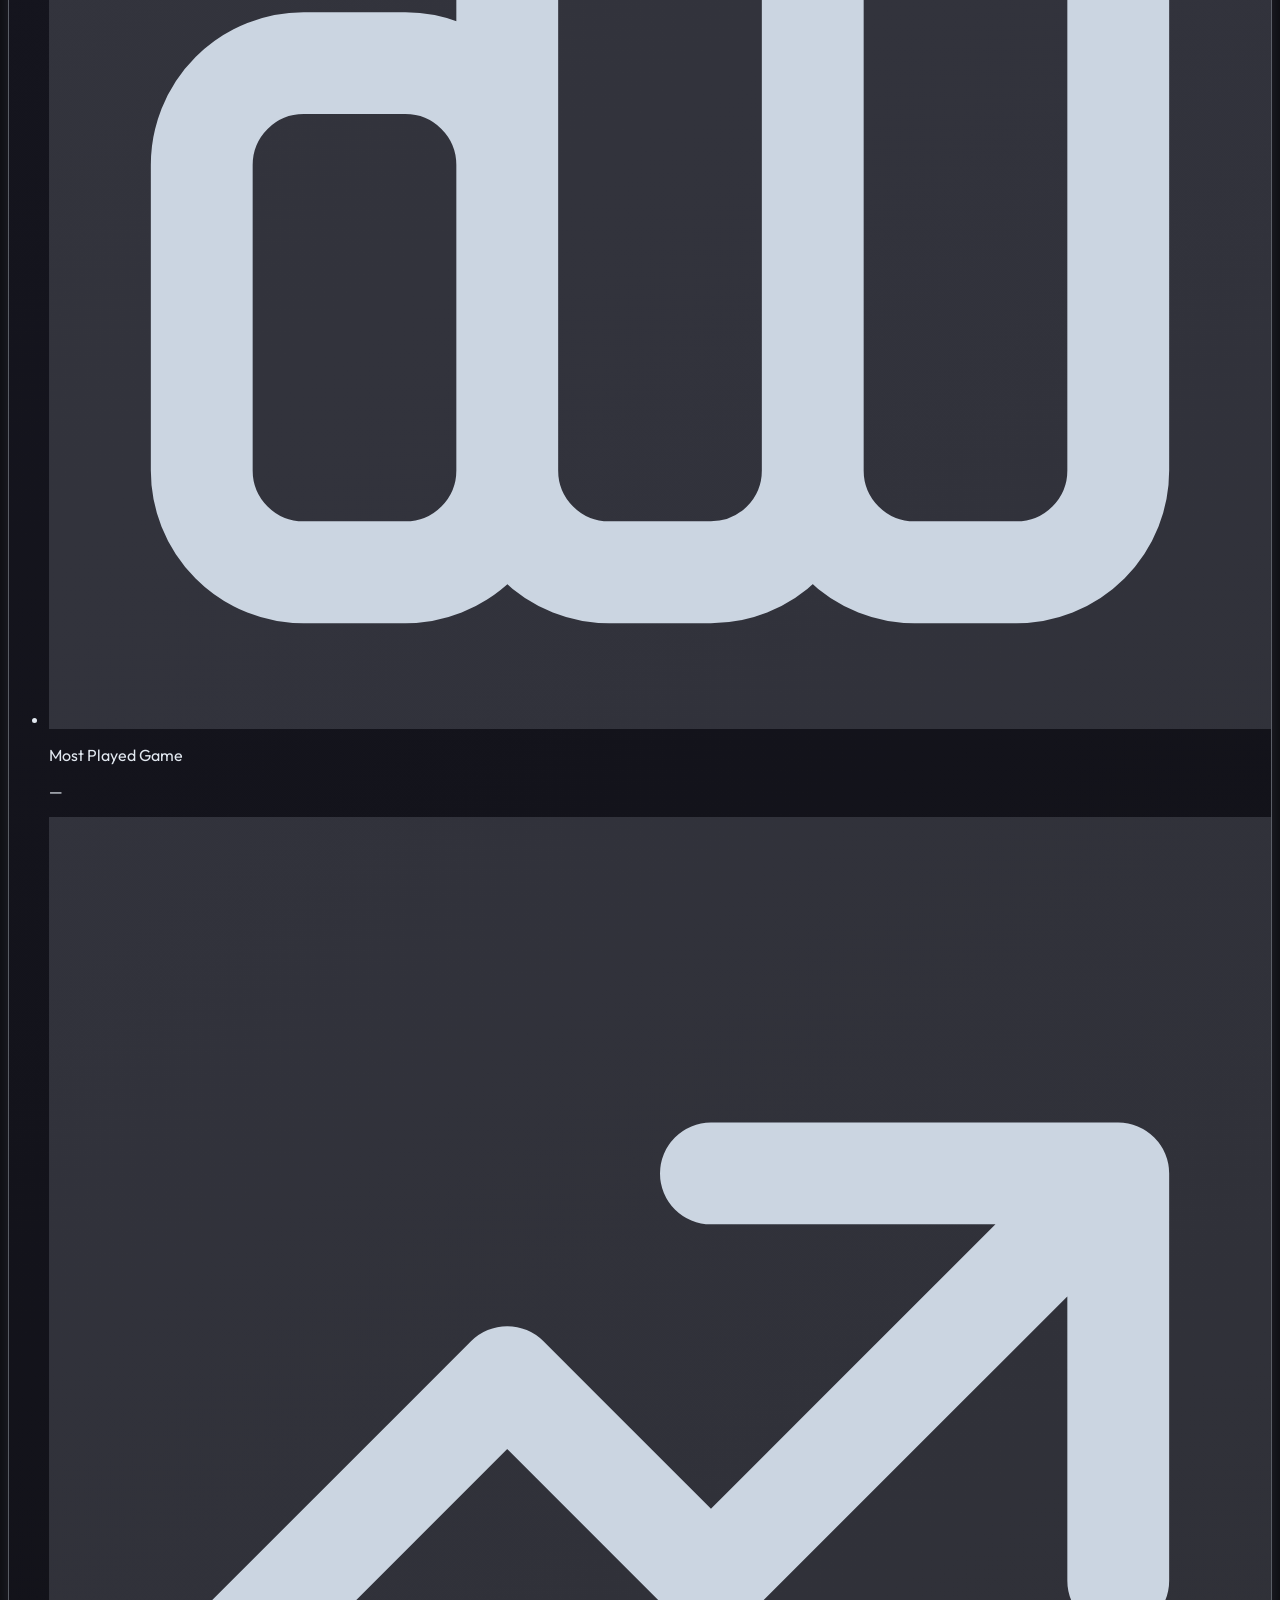
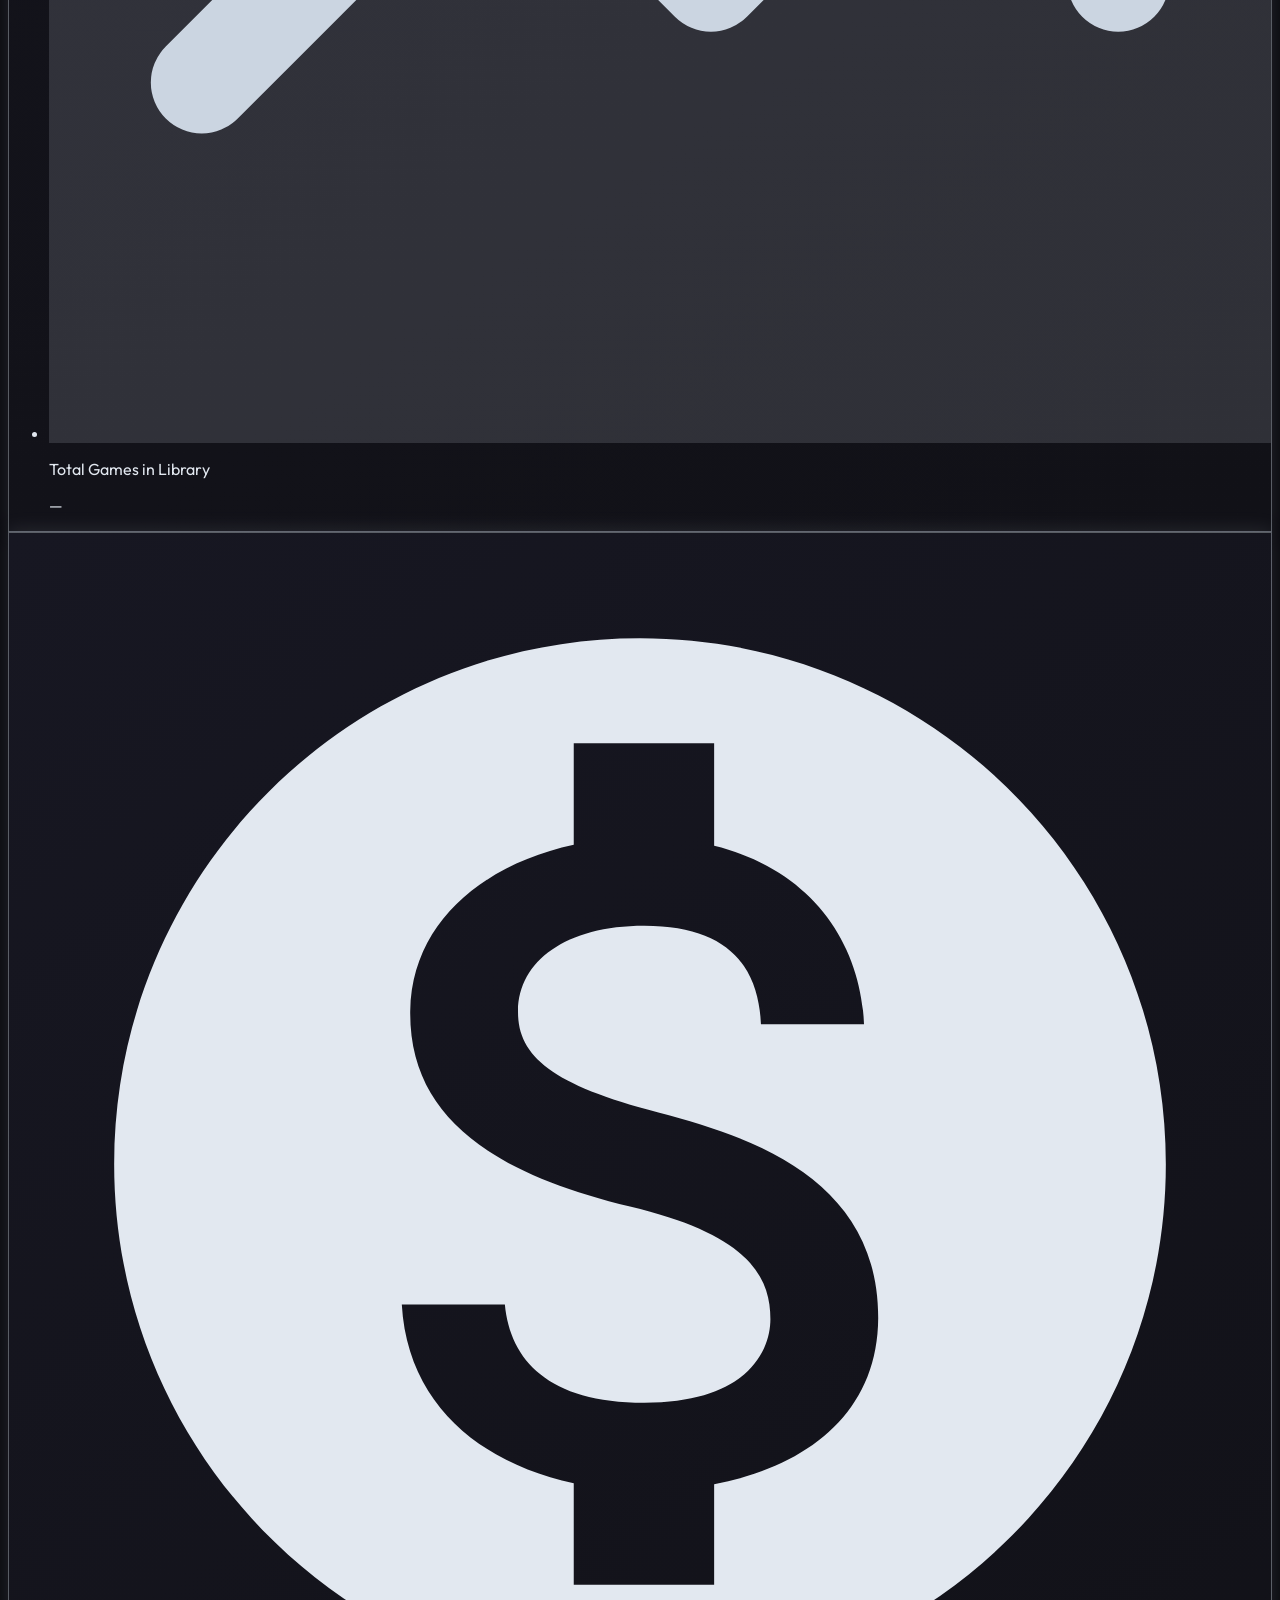
==== commit 2b2d4eac: "Update index.html" ====
--- a/index.html
+++ b/index.html
@@ -11,7 +11,7 @@
   <link rel="preconnect" href="https://fonts.googleapis.com">
   <link rel="preconnect" href="https://fonts.gstatic.com" crossorigin>
   <link href="https://fonts.googleapis.com/css2?family=Outfit:wght@300;400;600;800&display=swap" rel="stylesheet">
-  <link rel="stylesheet" href="./styles.css?v=23" />
+  <link rel="stylesheet" href="./styles.css?v=24" />
 </head>
 <body class="min-h-screen selection:bg-white/20 selection:text-white">
 
@@ -37,12 +37,98 @@
           <svg id="auth-btn-chevron" class="w-4 h-4 opacity-80 shrink-0 hidden" fill="none" stroke="currentColor" viewBox="0 0 24 24"><path stroke-linecap="round" stroke-linejoin="round" stroke-width="2" d="M19 9l-7 7-7-7"></path></svg>
         </button>
         <div id="auth-dropdown" class="hidden absolute right-0 mt-2 w-48 rounded-lg z-50">
-          <button id="auth-change-account" data-i18n="switch_steam" class="text-left px-4 py-2 text-sm text-gray-300 hover:bg-white/5 hover:text-white transition">Switch Steam Account</button>
-          <button id="auth-logout" data-i18n="logout" class="text-left px-4 py-2 text-sm text-gray-300 hover:bg-white/5 hover:text-white transition border-t border-white/5">Logout</button>
+          <button id="auth-change-account" type="button" data-i18n="switch_steam" class="text-left px-4 py-2 text-sm text-gray-300 hover:bg-white/5 hover:text-white transition">Switch Steam Account</button>
+          <button id="auth-logout" type="button" data-i18n="logout" class="text-left px-4 py-2 text-sm text-gray-300 hover:bg-white/5 hover:text-white transition border-t border-white/5">Logout</button>
         </div>
       </div>
     </div>
   </header>
+
+  <!-- Steam Accounts Manager Modal -->
+  <div id="steam-accounts-modal-backdrop" class="fixed inset-0 z-40 hidden bg-black/75 backdrop-blur-sm transition-opacity duration-200"></div>
+  <div id="steam-accounts-modal" class="fixed top-1/2 left-1/2 -translate-x-1/2 -translate-y-1/2 z-50 hidden w-full max-w-xl bg-[#0d0d14] border border-white/10 rounded-2xl p-6 shadow-2xl">
+    <div class="flex items-center justify-between gap-3 mb-4">
+      <div>
+        <h3 class="text-lg font-bold text-white" data-i18n="steam_accounts_modal_title">Manage Steam Accounts</h3>
+        <p class="text-xs text-gray-400" data-i18n="steam_accounts_modal_sub">Add, switch, or remove linked Steam accounts.</p>
+      </div>
+      <button id="close-steam-accounts-btn" type="button" class="text-gray-400 hover:text-white transition text-2xl leading-none px-1">&times;</button>
+    </div>
+
+    <div class="p-3.5 rounded-xl bg-white/[0.03] border border-white/10 mb-4 space-y-2.5">
+      <div class="grid grid-cols-1 sm:grid-cols-2 gap-2.5">
+        <input
+          type="text"
+          id="new-steam-id-input"
+          placeholder="SteamID64 (17 digits) or vanity"
+          class="bg-white/5 border border-white/10 rounded-lg px-3 py-2 text-xs text-white tier-ring"
+        />
+        <input
+          type="text"
+          id="new-steam-label-input"
+          placeholder="Label (optional, e.g. Main / Smurf)"
+          class="bg-white/5 border border-white/10 rounded-lg px-3 py-2 text-xs text-white tier-ring"
+        />
+      </div>
+      <div class="flex flex-wrap items-center justify-between gap-2">
+        <button id="add-steam-account-btn" type="button" class="px-4 py-2 text-xs font-bold rounded-lg btn-gradient shadow-lg transition">
+          + Add Steam Account
+        </button>
+        <a
+          href="https://tcdtdftgpdjmrpqoltlg.supabase.co/functions/v1/steam-auth-callback"
+          class="px-3 py-2 text-xs font-semibold rounded-lg border border-white/15 bg-white/5 hover:bg-white/10 text-gray-200 transition"
+        >
+          Login via Steam OpenID ↗
+        </a>
+      </div>
+      <p id="steam-accounts-feedback" class="text-xs text-gray-400 hidden"></p>
+    </div>
+
+    <div id="steam-accounts-list" class="space-y-2.5 max-h-[55vh] overflow-y-auto pr-1"></div>
+  </div>
+
+  <!-- All Games Modal -->
+  <div id="all-games-modal-backdrop" class="fixed inset-0 z-40 hidden bg-black/75 backdrop-blur-sm transition-opacity duration-200"></div>
+  <div id="all-games-modal" class="fixed top-1/2 left-1/2 -translate-x-1/2 -translate-y-1/2 z-50 hidden w-full max-w-4xl bg-[#0d0d14] border border-white/10 rounded-2xl p-6 shadow-2xl">
+    <div class="flex flex-col sm:flex-row sm:items-center justify-between gap-3 mb-4">
+      <div>
+        <h3 class="text-lg font-bold text-white" data-i18n="all_games_title">All Games Library</h3>
+        <p id="all-games-summary" class="text-xs text-gray-400">0 games</p>
+      </div>
+      <div class="flex items-center gap-2">
+        <input
+          type="text"
+          id="all-games-search-input"
+          data-i18n-placeholder="search_game"
+          placeholder="Search game..."
+          class="bg-white/5 border border-white/10 rounded-lg px-3 py-1.5 text-xs text-white tier-ring w-44 sm:w-56"
+        />
+        <select
+          id="all-games-sort-select"
+          class="bg-[#111117] border border-white/10 rounded-lg px-3 py-1.5 text-xs text-gray-200 tier-ring"
+        >
+          <option value="playtime_desc" data-i18n="sort_hours_desc">Hours: High → Low</option>
+          <option value="playtime_asc" data-i18n="sort_hours_asc">Hours: Low → High</option>
+          <option value="name_asc" data-i18n="sort_name_asc">Name: A → Z</option>
+          <option value="last_played_desc" data-i18n="sort_last_played">Last Played</option>
+        </select>
+        <button id="close-all-games-btn" type="button" class="text-gray-400 hover:text-white transition text-2xl leading-none px-1">&times;</button>
+      </div>
+    </div>
+
+    <div class="overflow-hidden rounded-xl border border-white/10 max-h-[65vh] overflow-y-auto">
+      <table class="w-full text-left mobile-table">
+        <thead class="sticky top-0 bg-[#12121b] z-10">
+          <tr class="border-b border-white/10">
+            <th class="px-5 py-3 text-xs font-semibold text-gray-400 uppercase tracking-wider" data-i18n="col_game">Game</th>
+            <th class="px-5 py-3 text-xs font-semibold text-gray-400 uppercase tracking-wider" data-i18n="col_playtime">Playtime</th>
+            <th class="px-5 py-3 text-xs font-semibold text-gray-400 uppercase tracking-wider" data-i18n="col_last_played">Last Played</th>
+          </tr>
+        </thead>
+        <tbody id="all-games-tbody" class="divide-y divide-white/5"></tbody>
+      </table>
+    </div>
+  </div>
 
   <!-- Game Details & Live Stats Modal -->
   <div id="game-details-modal-backdrop" class="fixed inset-0 z-40 hidden bg-black/75 backdrop-blur-sm transition-opacity duration-200"></div>
@@ -70,7 +156,6 @@
     </div>
 
     <div class="p-6 space-y-5 max-h-[70vh] overflow-y-auto">
-      <!-- Top Metrics Row -->
       <div class="grid grid-cols-2 sm:grid-cols-4 gap-3">
         <div class="p-3.5 rounded-xl bg-white/[0.03] border border-white/10">
           <p class="text-[11px] font-semibold text-gray-400 uppercase" data-i18n="gd_online_now">Online Right Now</p>
@@ -96,7 +181,6 @@
         </div>
       </div>
 
-      <!-- In-Game Stats Content -->
       <div id="gd-stats-section">
         <div class="flex flex-col sm:flex-row sm:items-center justify-between gap-2 mb-3">
           <h4 class="text-sm font-bold text-white" data-i18n="gd_ingame_stats">In-Game Statistics</h4>
@@ -129,14 +213,15 @@
       </div>
     </div>
 
-    <div class="mb-4">
+    <div class="relative mb-4">
       <input
         type="text"
         id="all-profiles-search"
         data-i18n-placeholder="search_players"
         placeholder="Search players..."
-        class="w-full bg-white/5 border border-white/10 rounded-lg px-4 py-2.5 text-sm text-white tier-ring transition"
+        class="w-full bg-white/5 border border-white/10 rounded-lg px-4 py-2.5 pl-10 text-sm text-white tier-ring transition"
       />
+      <svg class="w-4 h-4 text-gray-500 absolute left-3.5 top-3" fill="none" stroke="currentColor" viewBox="0 0 24 24"><path stroke-linecap="round" stroke-linejoin="round" stroke-width="2" d="M21 21l-6-6m2-5a7 7 0 11-14 0 7 7 0 0114 0z"></path></svg>
     </div>
 
     <div id="all-profiles-list" class="space-y-2.5 max-h-[65vh] overflow-y-auto pr-1"></div>
@@ -342,23 +427,16 @@
           </button>
         </div>
 
-        <!-- Community Block -->
+        <!-- Community Block (без списка игроков и поля поиска на главной) -->
         <div class="glass-card rounded-2xl p-6 animate-fade-in-up delay-2">
           <div class="mb-4">
             <h4 class="text-sm font-bold text-white" data-i18n="community">Community</h4>
           </div>
-          <div class="space-y-3">
-            <div class="relative">
-              <input type="text" id="community-search" data-i18n-placeholder="search_players" placeholder="Search players..." class="w-full bg-white/5 border border-white/10 rounded-lg px-4 py-3 pl-10 text-sm text-white tier-ring transition" />
-              <svg class="w-4 h-4 text-gray-500 absolute left-3.5 top-3.5" fill="none" stroke="currentColor" viewBox="0 0 24 24"><path stroke-linecap="round" stroke-linejoin="round" stroke-width="2" d="M21 21l-6-6m2-5a7 7 0 11-14 0 7 7 0 0114 0z"></path></svg>
-            </div>
-            <div class="grid grid-cols-2 gap-2">
-              <button id="view-all-profiles" type="button" data-i18n="view_all_profiles" class="w-full btn-gradient font-semibold py-2.5 px-3 rounded-lg text-xs shadow-lg transition flex items-center justify-center text-center">View All Profiles</button>
-              <button id="open-leaderboard-btn" type="button" data-i18n="leaderboard_btn" class="w-full py-2.5 px-3 text-xs font-bold rounded-lg border tier-soft-bg hover:brightness-110 transition flex items-center justify-center text-center">
-                Leaderboard 🏆
-              </button>
-            </div>
-            <div id="community-results" class="mt-3 space-y-2 hidden max-h-64 overflow-y-auto pr-1"></div>
+          <div class="grid grid-cols-2 gap-2">
+            <button id="view-all-profiles" type="button" data-i18n="view_all_profiles" class="w-full btn-gradient font-semibold py-2.5 px-3 rounded-lg text-xs shadow-lg transition flex items-center justify-center text-center">View All Profiles</button>
+            <button id="open-leaderboard-btn" type="button" data-i18n="leaderboard_btn" class="w-full py-2.5 px-3 text-xs font-bold rounded-lg border tier-soft-bg hover:brightness-110 transition flex items-center justify-center text-center">
+              Leaderboard 🏆
+            </button>
           </div>
         </div>
 
@@ -431,7 +509,6 @@
           </div>
 
           <div class="podium-wrapper" id="podium-wrapper">
-            <!-- #2 -->
             <div class="podium-slot slot-2">
               <img id="podium-banner-2" class="podium-banner hidden" src="" alt="" />
               <div class="flex items-center justify-between gap-2">
@@ -443,7 +520,6 @@
               </div>
             </div>
 
-            <!-- #1 -->
             <div class="podium-slot slot-1">
               <img id="podium-banner-1" class="podium-banner hidden" src="" alt="" />
               <div class="flex items-center justify-between gap-2">
@@ -455,7 +531,6 @@
               </div>
             </div>
 
-            <!-- #3 -->
             <div class="podium-slot slot-3">
               <img id="podium-banner-3" class="podium-banner hidden" src="" alt="" />
               <div class="flex items-center justify-between gap-2">
@@ -479,7 +554,7 @@
           </div>
         </section>
 
-        <!-- Games List -->
+        <!-- Games List (ТОП-10 на главной + кнопка открытия всех игр рядом с глазом) -->
         <section class="glass-card rounded-2xl p-6 animate-fade-in-up delay-4">
           <div class="flex flex-col sm:flex-row sm:items-center justify-between gap-4 mb-6">
             <div class="flex items-center gap-4">
@@ -507,6 +582,9 @@
                 <option value="name_asc" data-i18n="sort_name_asc">Name: A → Z</option>
                 <option value="last_played_desc" data-i18n="sort_last_played">Last Played</option>
               </select>
+              <button id="open-all-games-btn" type="button" class="px-3 py-1.5 text-xs font-bold rounded-lg border tier-soft-bg hover:brightness-110 transition">
+                All Games
+              </button>
               <button id="toggle-library" class="p-2 text-gray-400 hover:text-white transition-colors rounded-lg hover:bg-white/5" title="Hide/Show Library">
                 <svg id="icon-eye-open" class="w-5 h-5" fill="none" stroke="currentColor" viewBox="0 0 24 24"><path stroke-linecap="round" stroke-linejoin="round" stroke-width="2" d="M15 12a3 3 0 11-6 0 3 3 0 016 0z"></path><path stroke-linecap="round" stroke-linejoin="round" stroke-width="2" d="M2.458 12C3.732 7.943 7.523 5 12 5c4.478 0 8.268 2.943 9.542 7-1.274 4.057-5.064 7-9.542 7-4.477 0-8.268-2.943-9.542-7z"></path></svg>
                 <svg id="icon-eye-closed" class="w-5 h-5 hidden" fill="none" stroke="currentColor" viewBox="0 0 24 24"><path stroke-linecap="round" stroke-linejoin="round" stroke-width="2" d="M13.875 18.825A10.05 10.05 0 0112 19c-4.478 0-8.268-2.943-9.543-7a9.97 9.97 0 011.563-3.029m5.858.908a3 3 0 114.243 4.243M9.878 9.878l4.242 4.242M9.88 9.88l-3.29-3.29m7.532 7.532l3.29 3.29M3 3l3.59 3.59m0 0A9.953 9.953 0 0112 5c4.478 0 8.268 2.943 9.543 7a10.025 10.025 0 01-4.132 5.411m0 0L21 21"></path></svg>
@@ -608,6 +686,6 @@
     </div>
   </div>
 
-  <script type="module" src="./js/app.js?v=23"></script>
+  <script type="module" src="./js/app.js?v=24"></script>
 </body>
 </html>
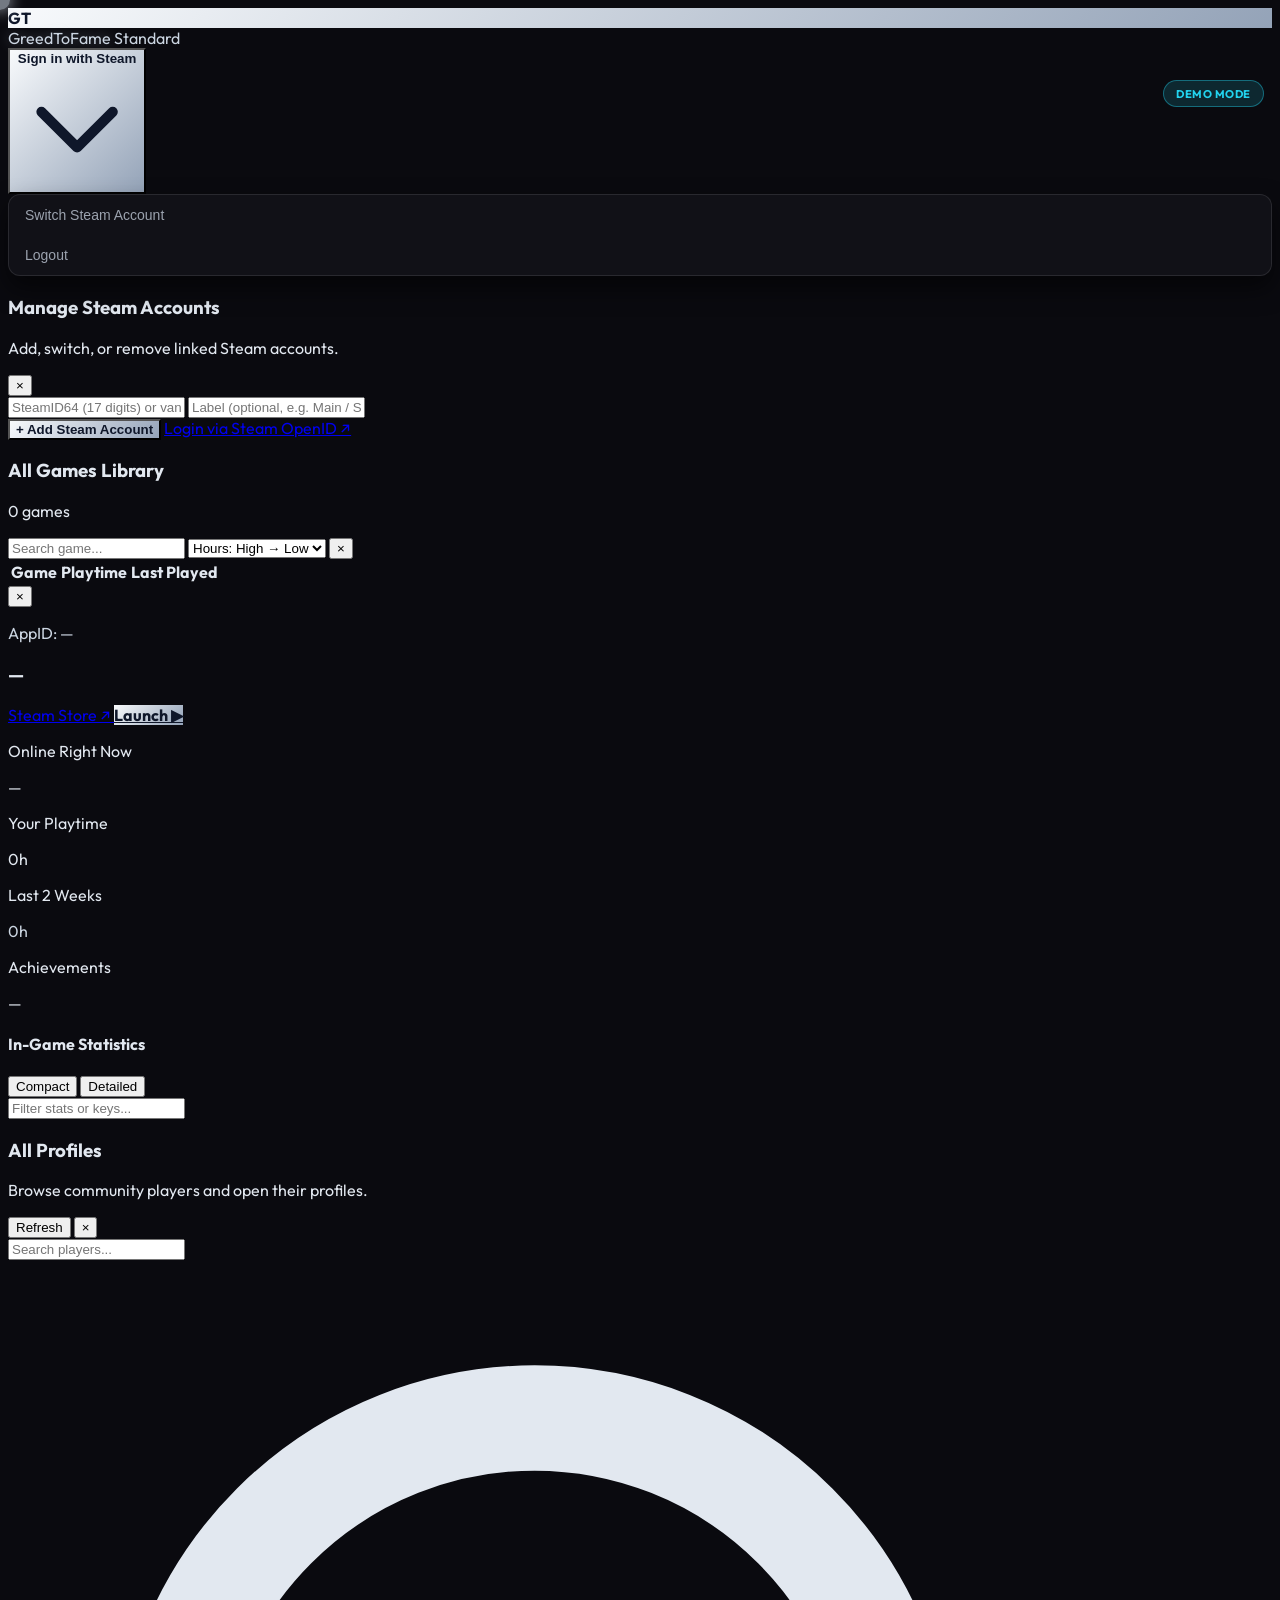
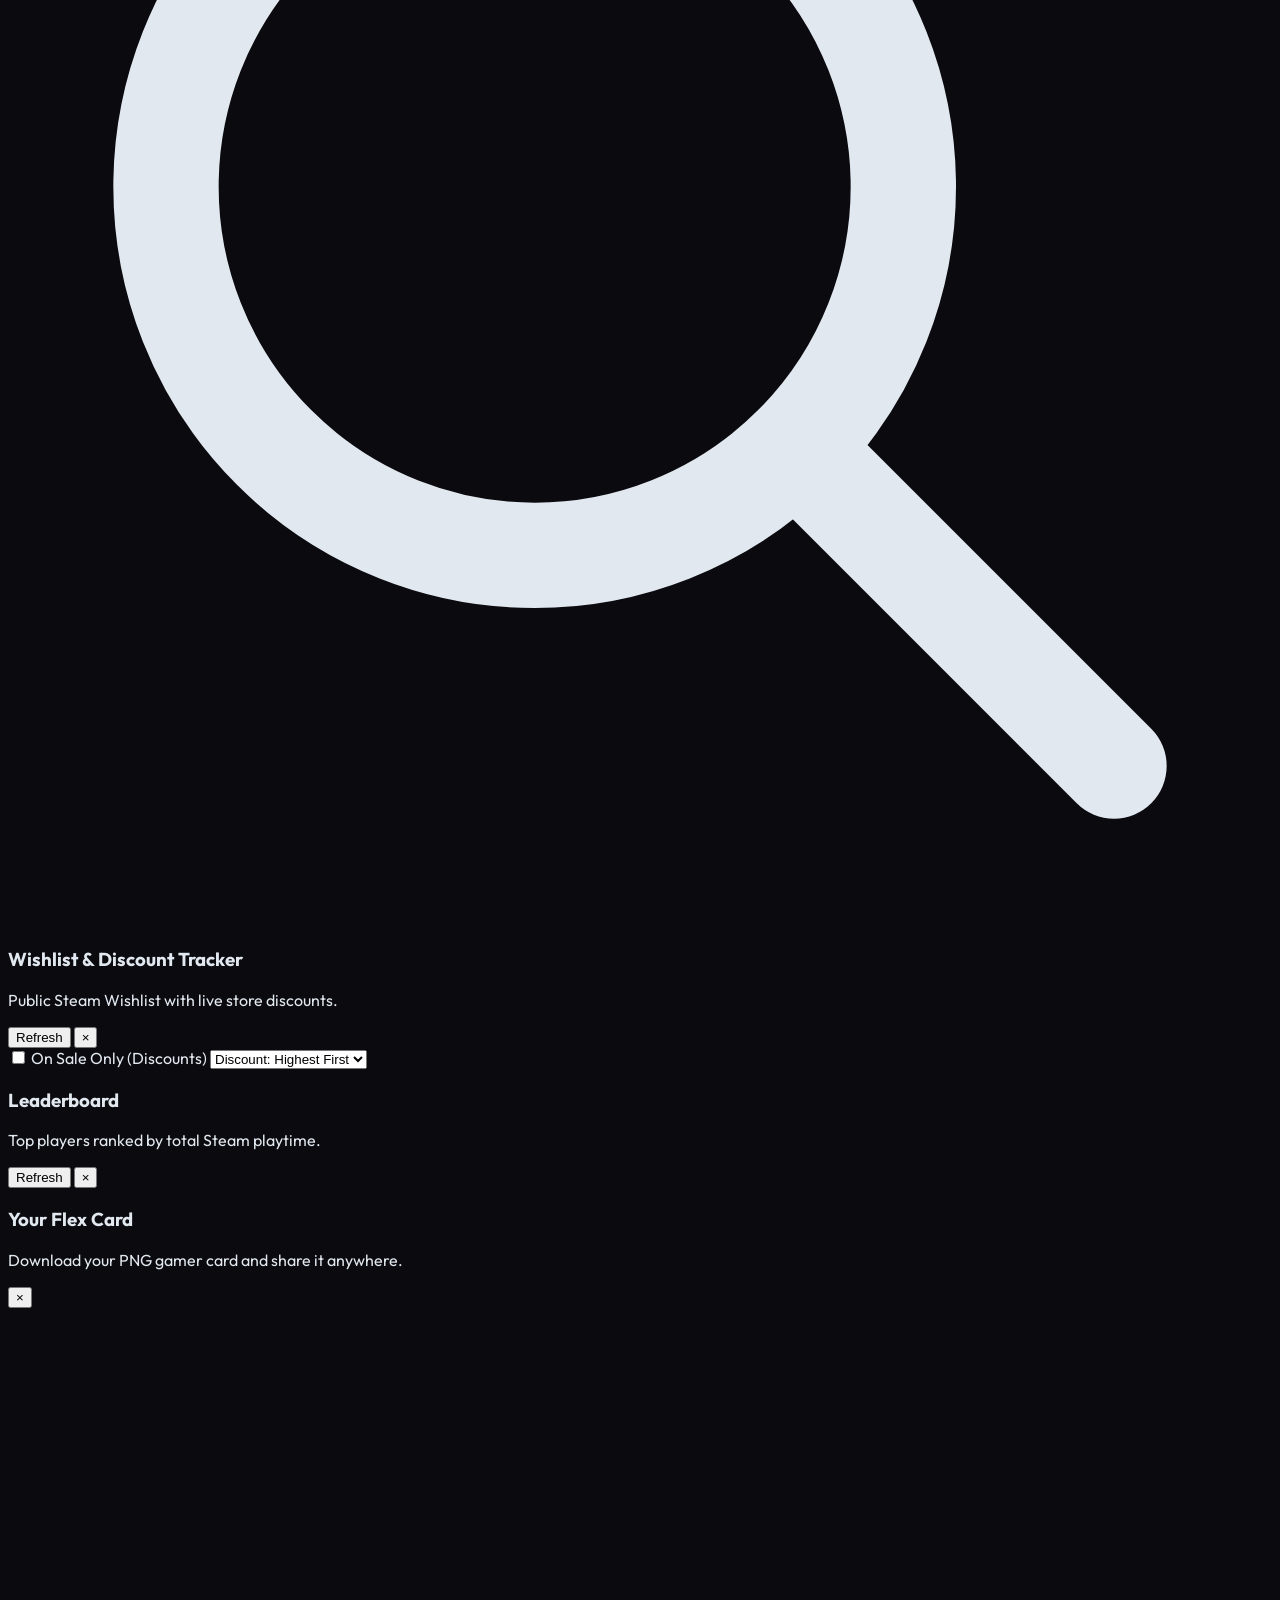
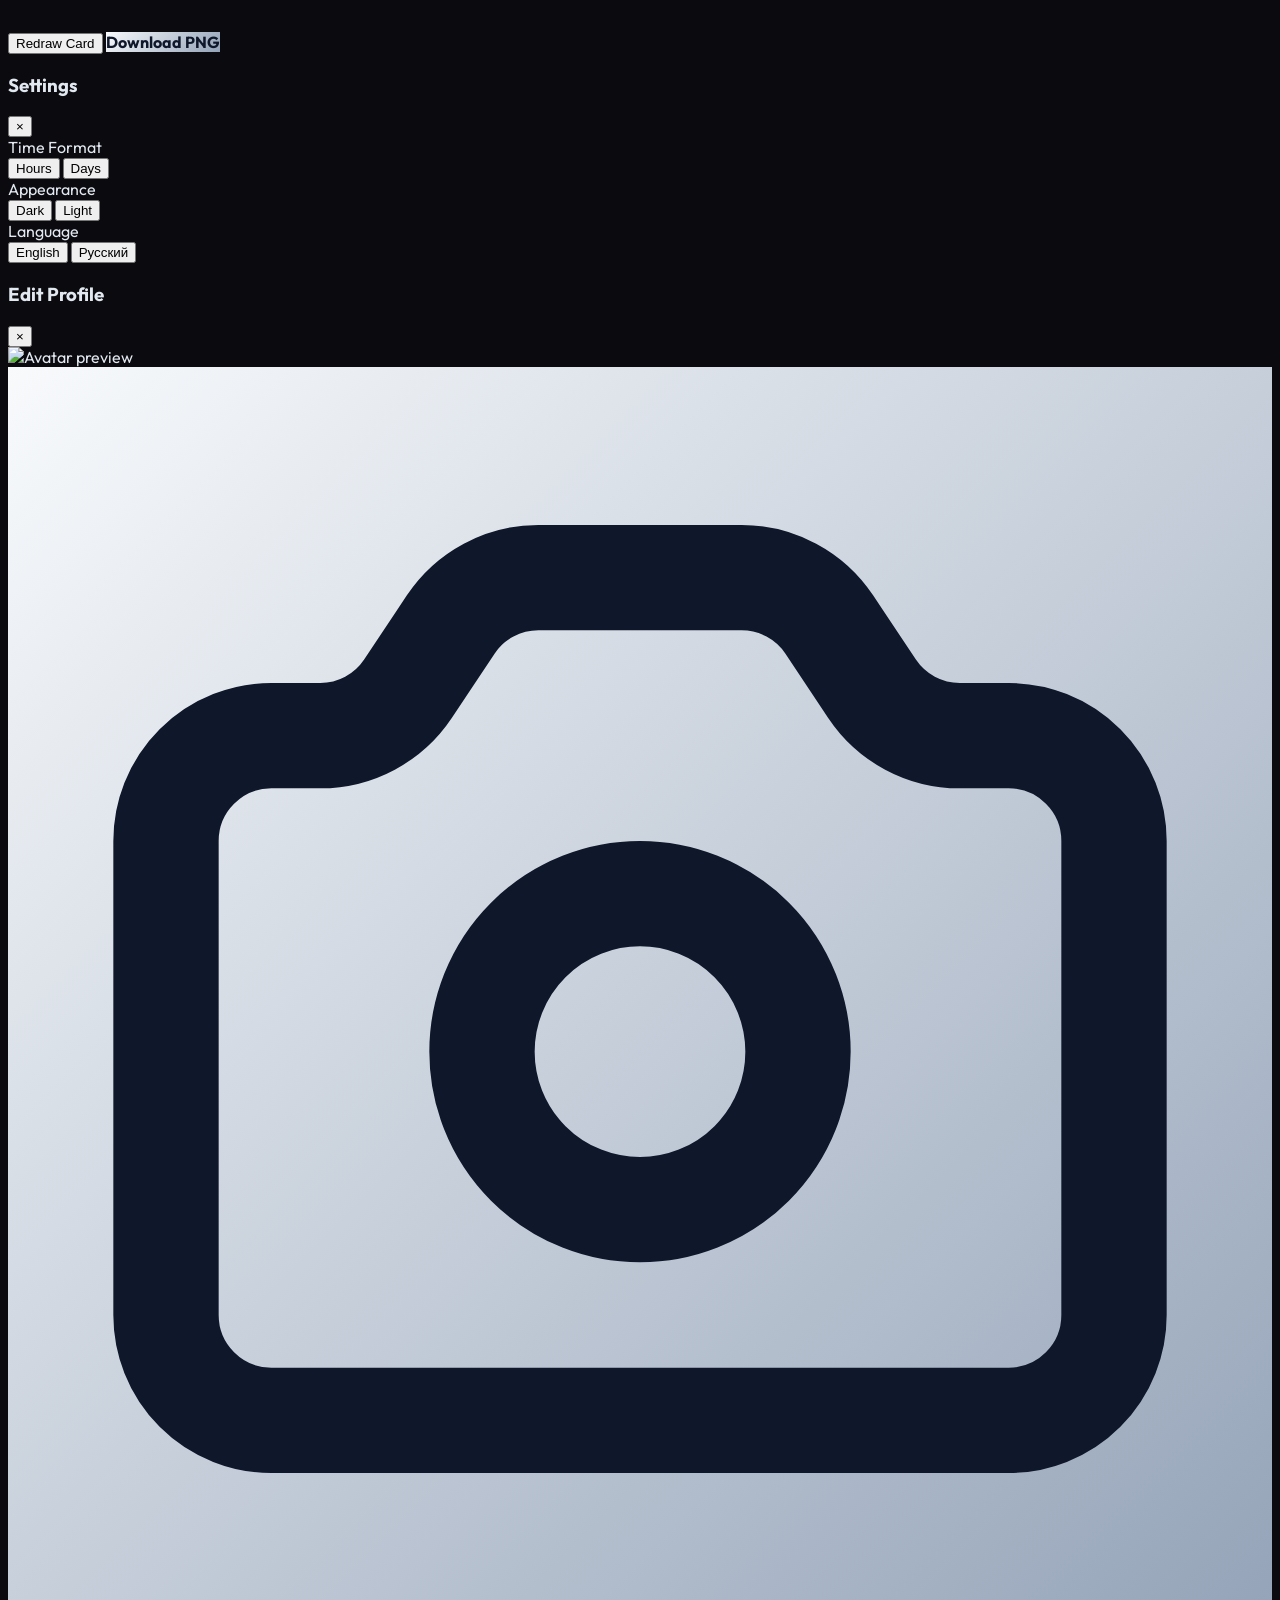
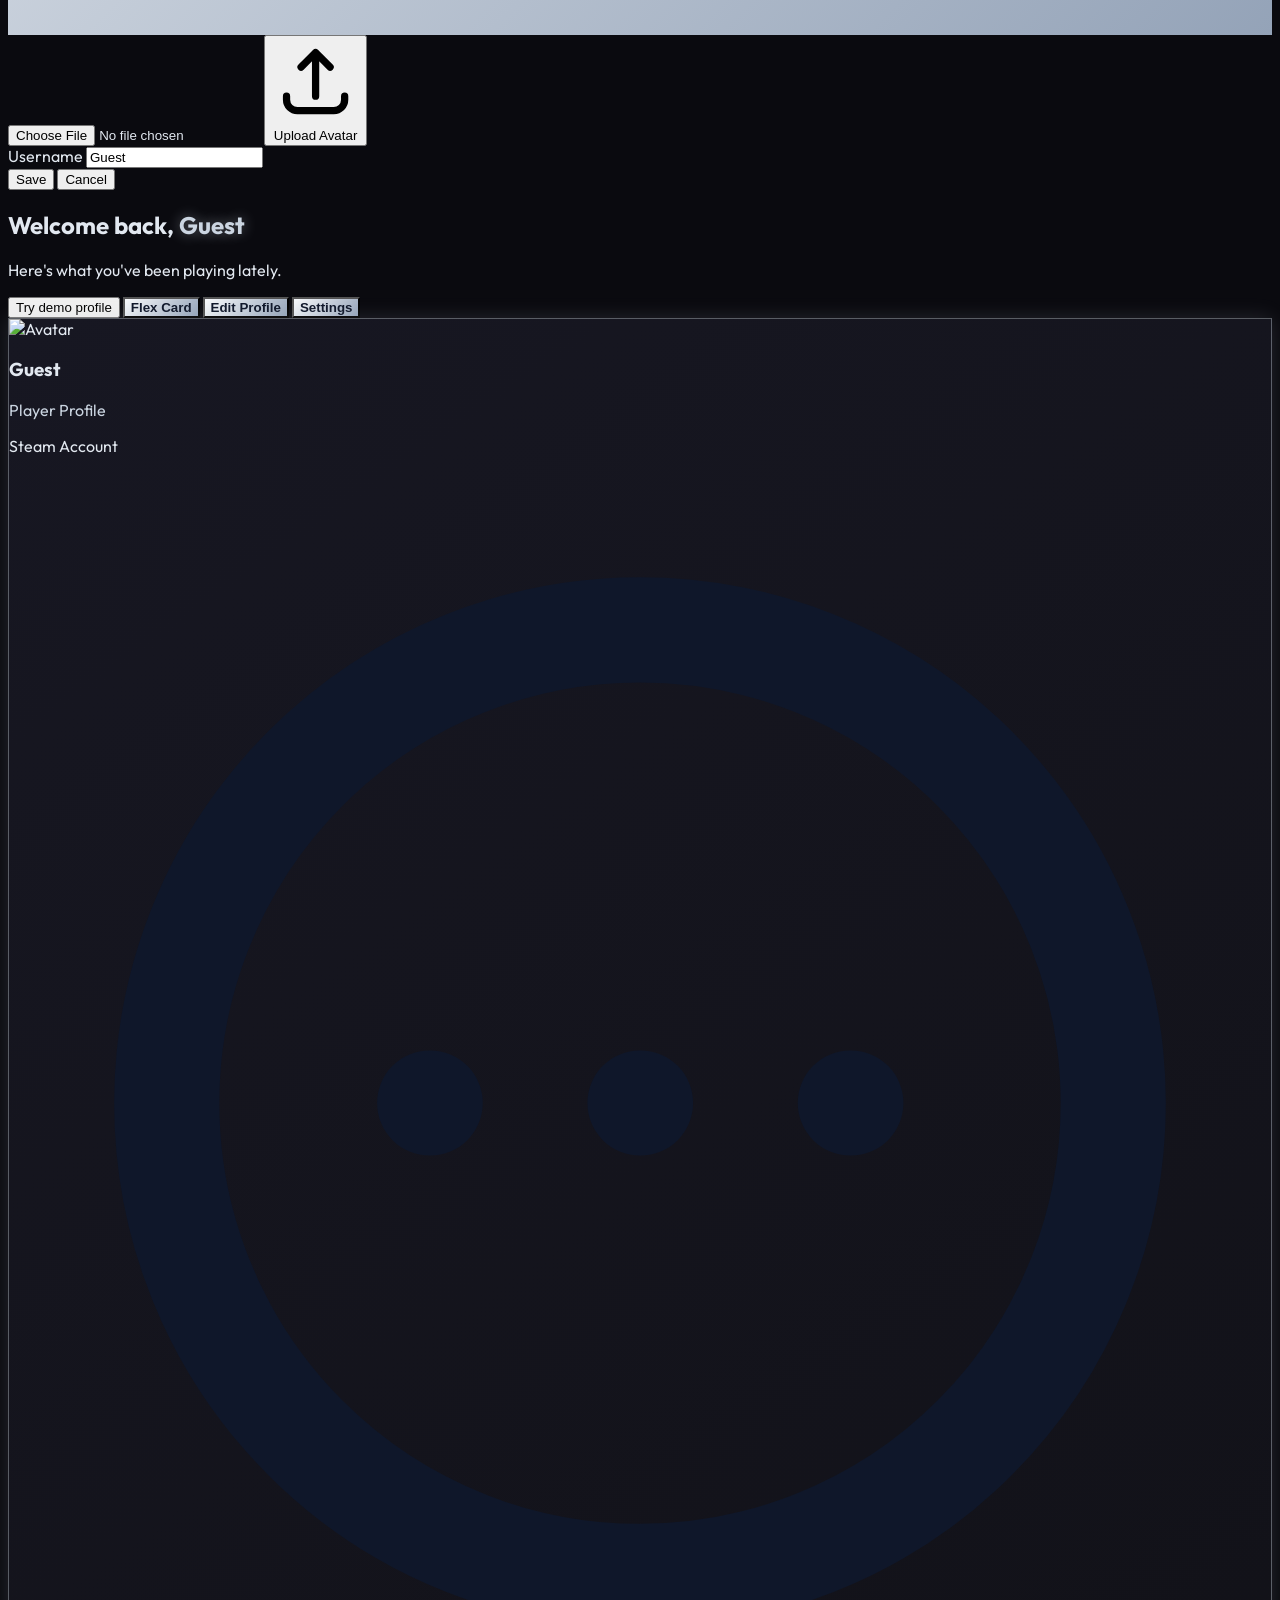
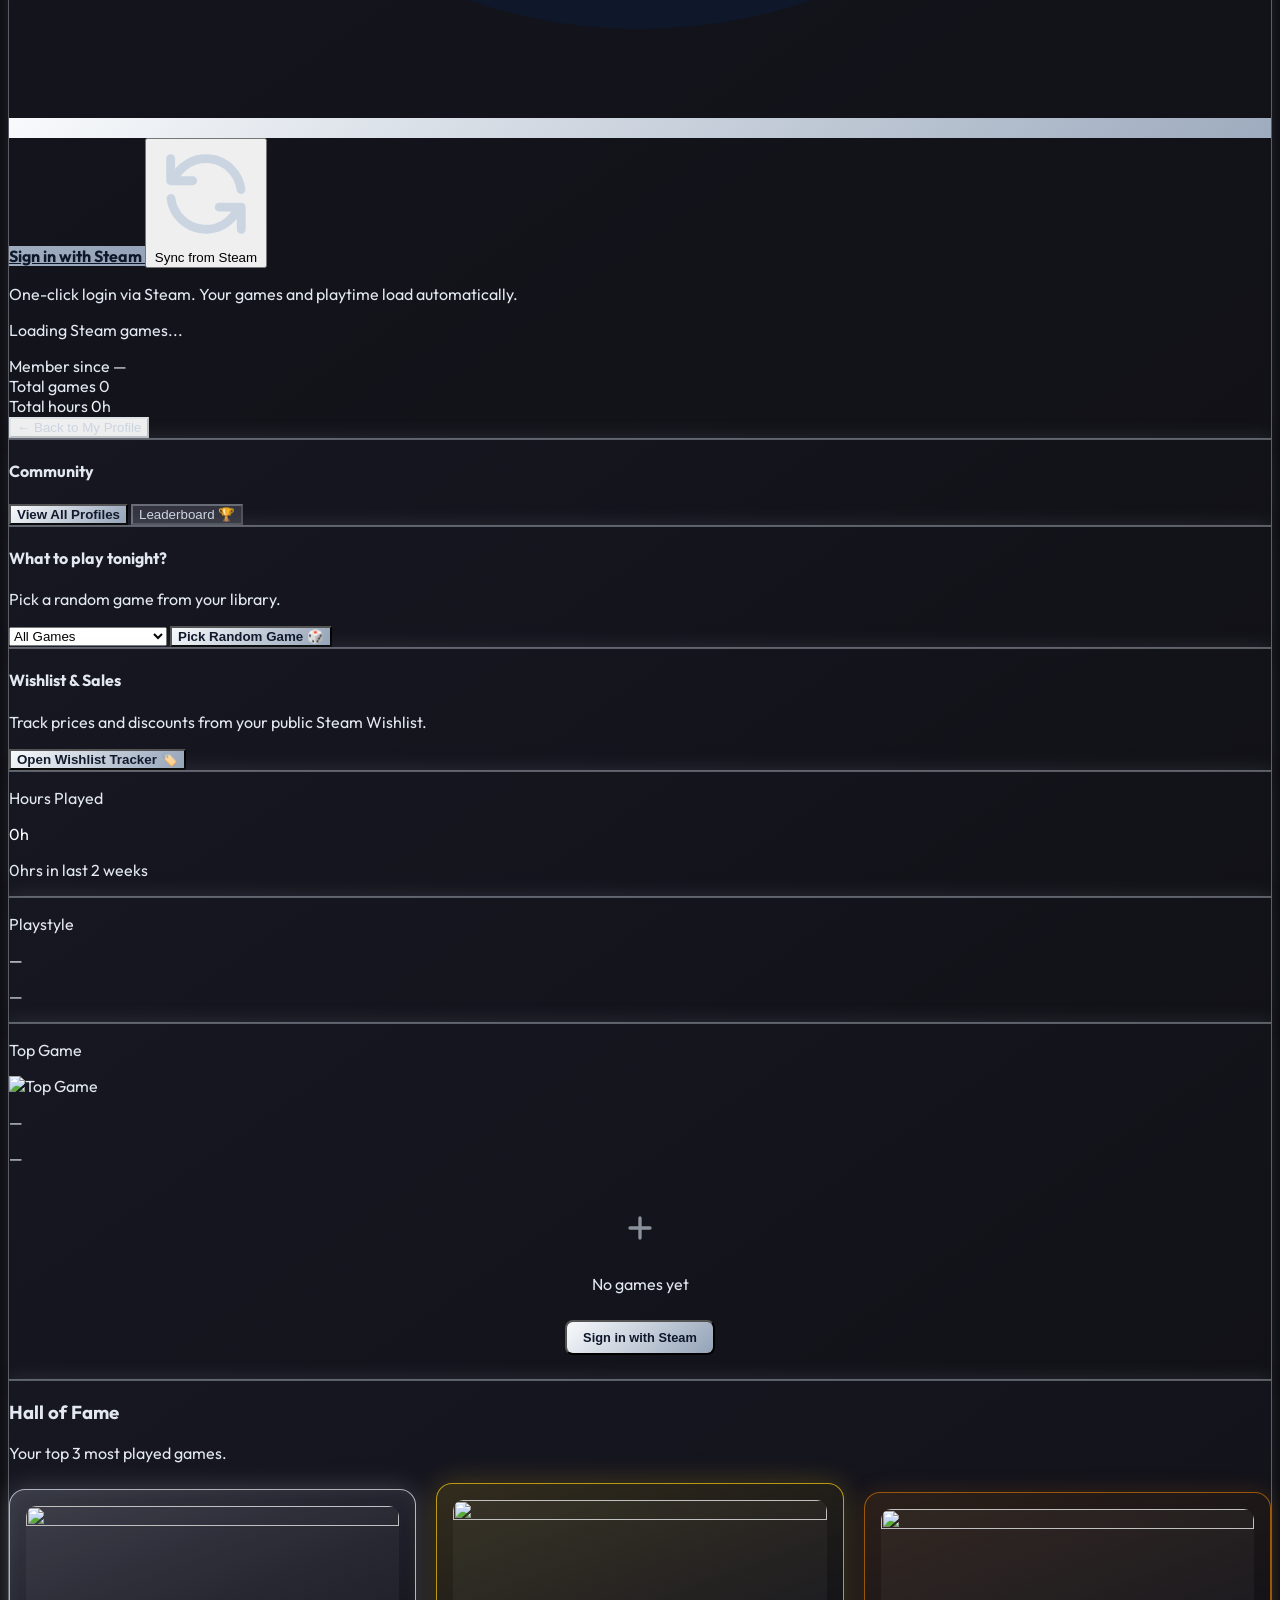
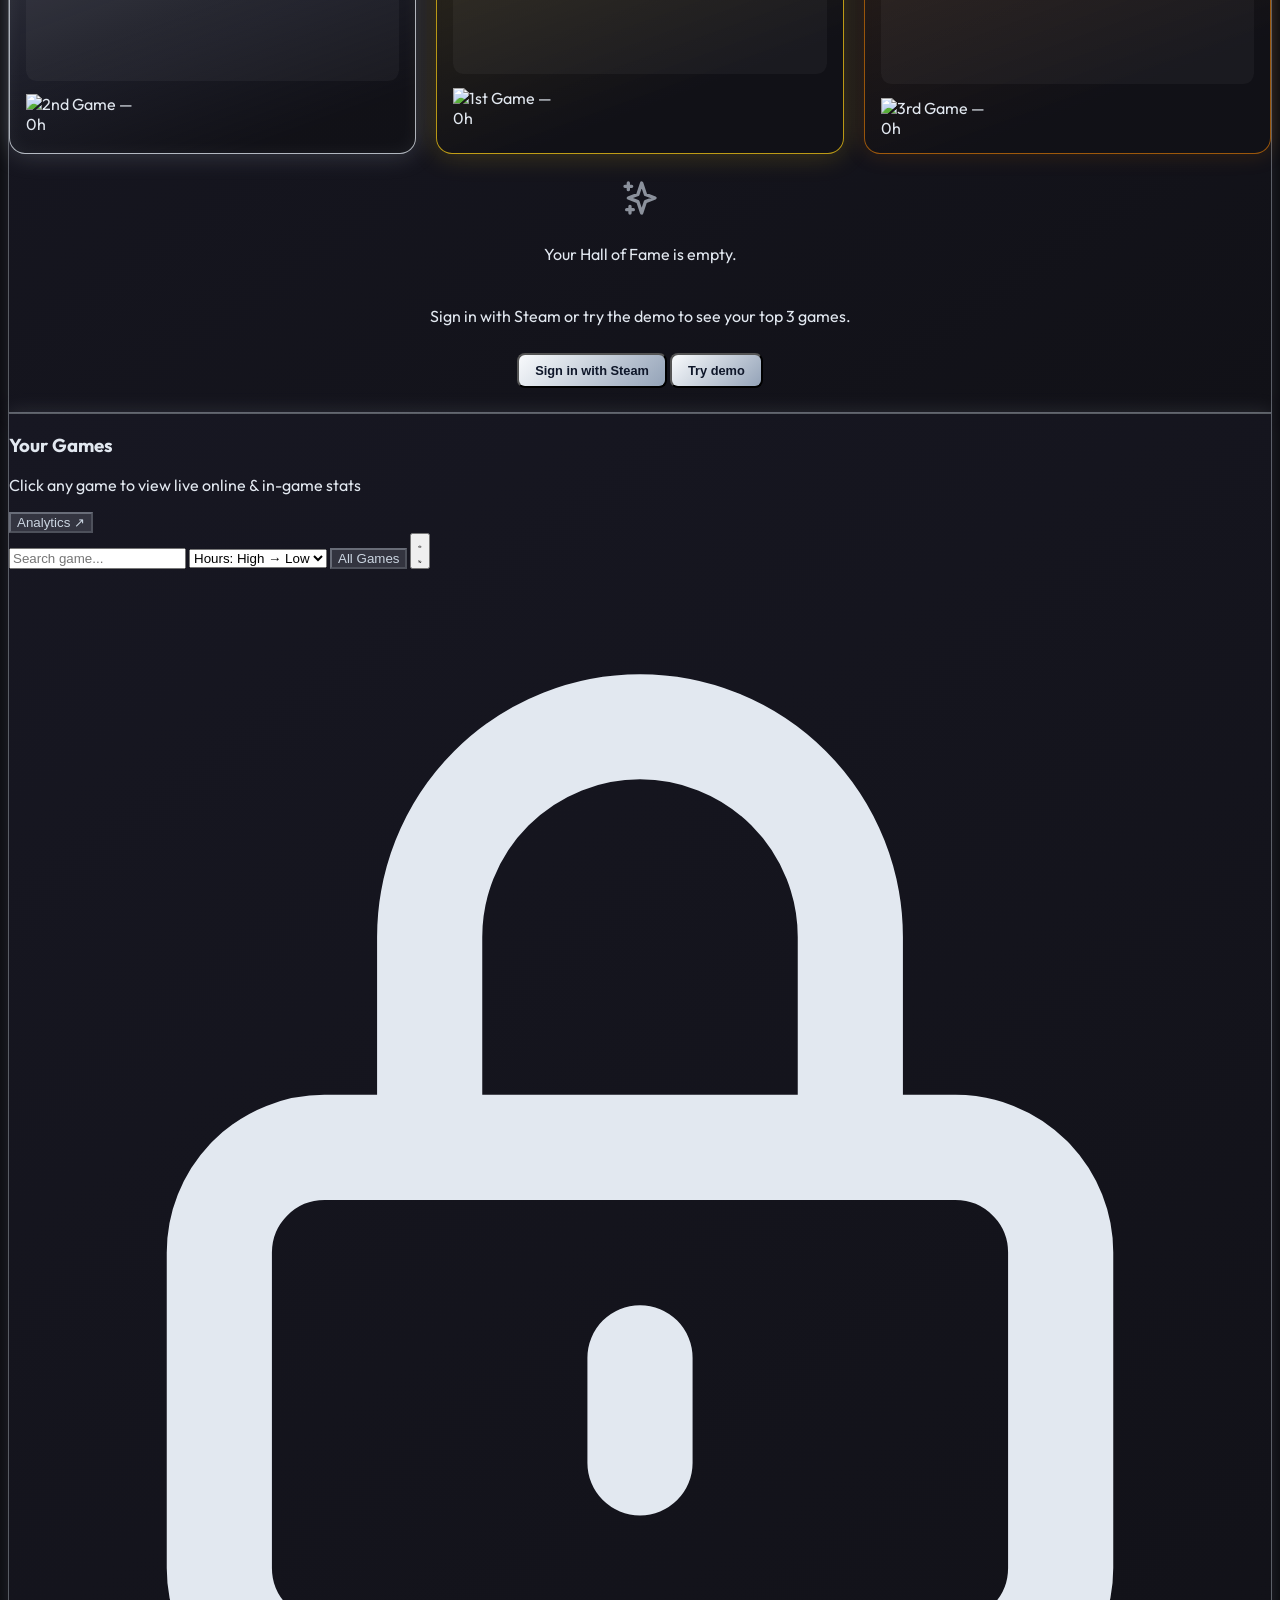
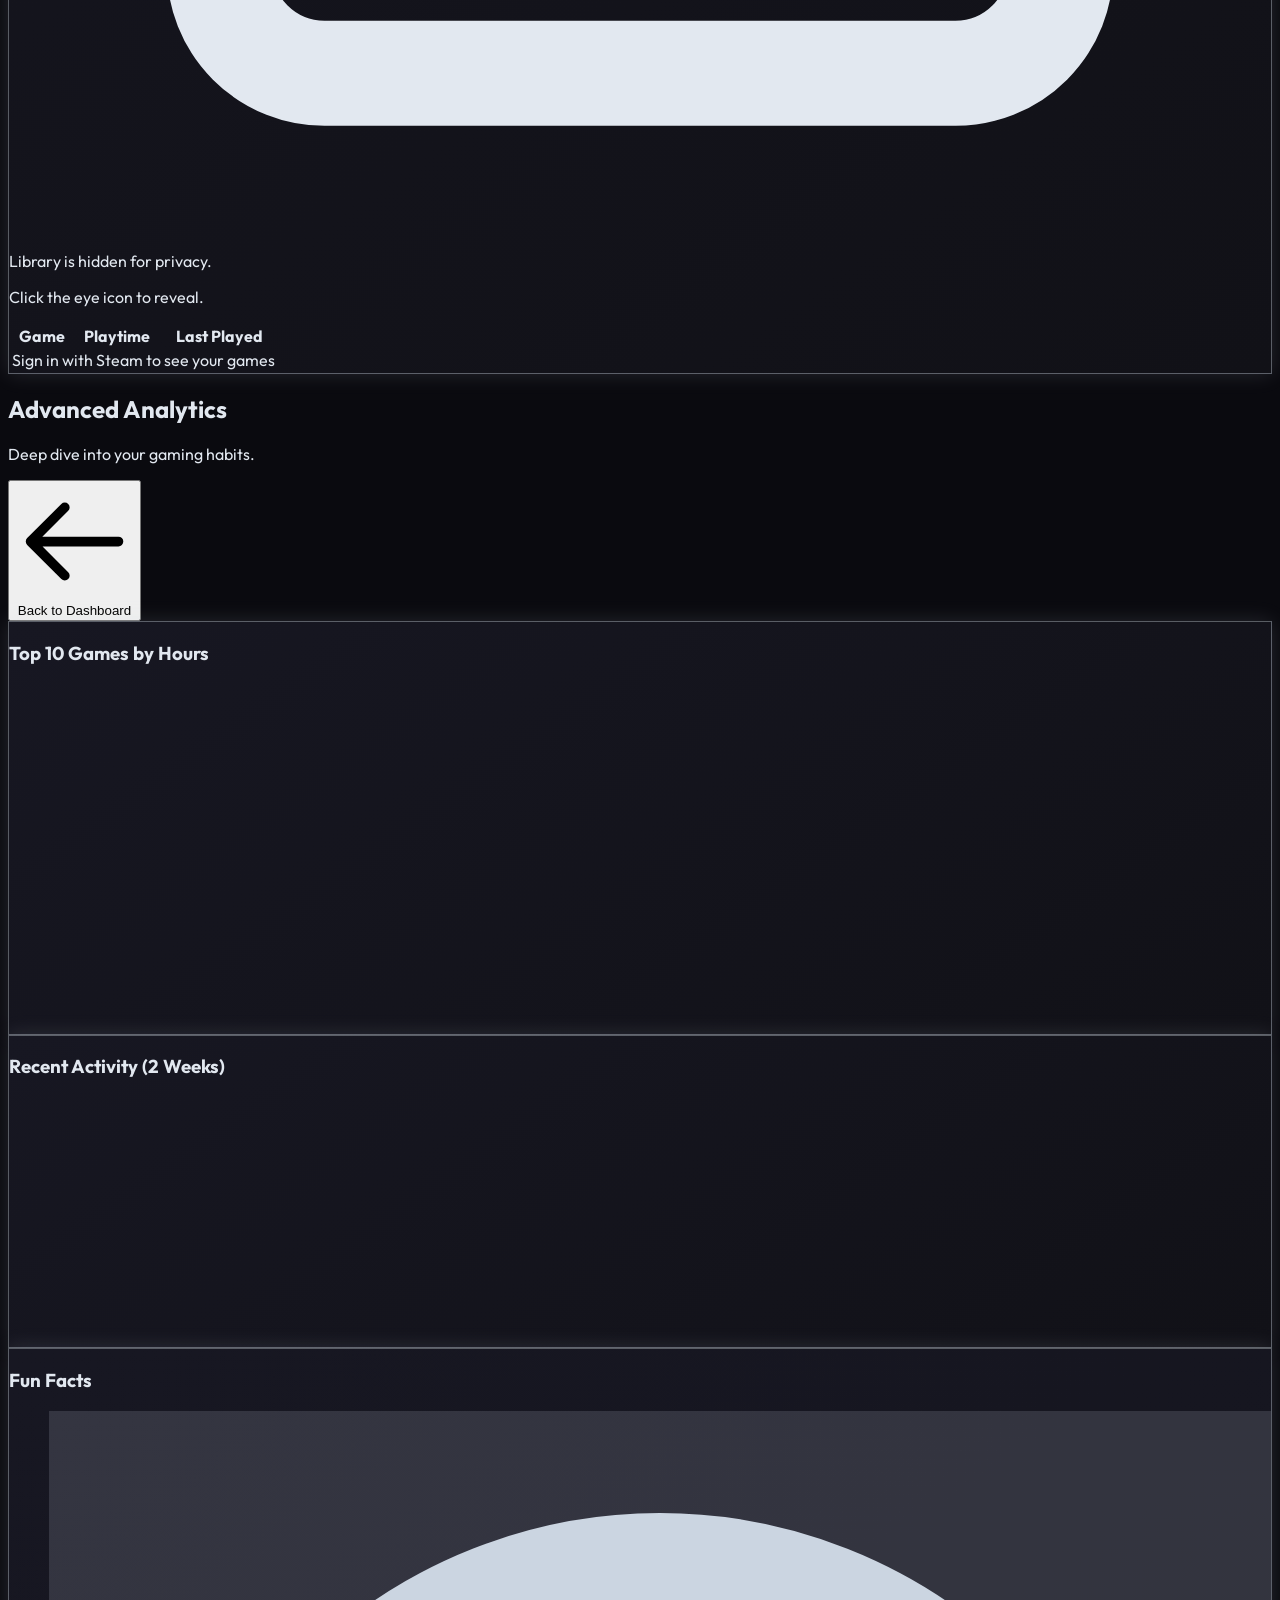
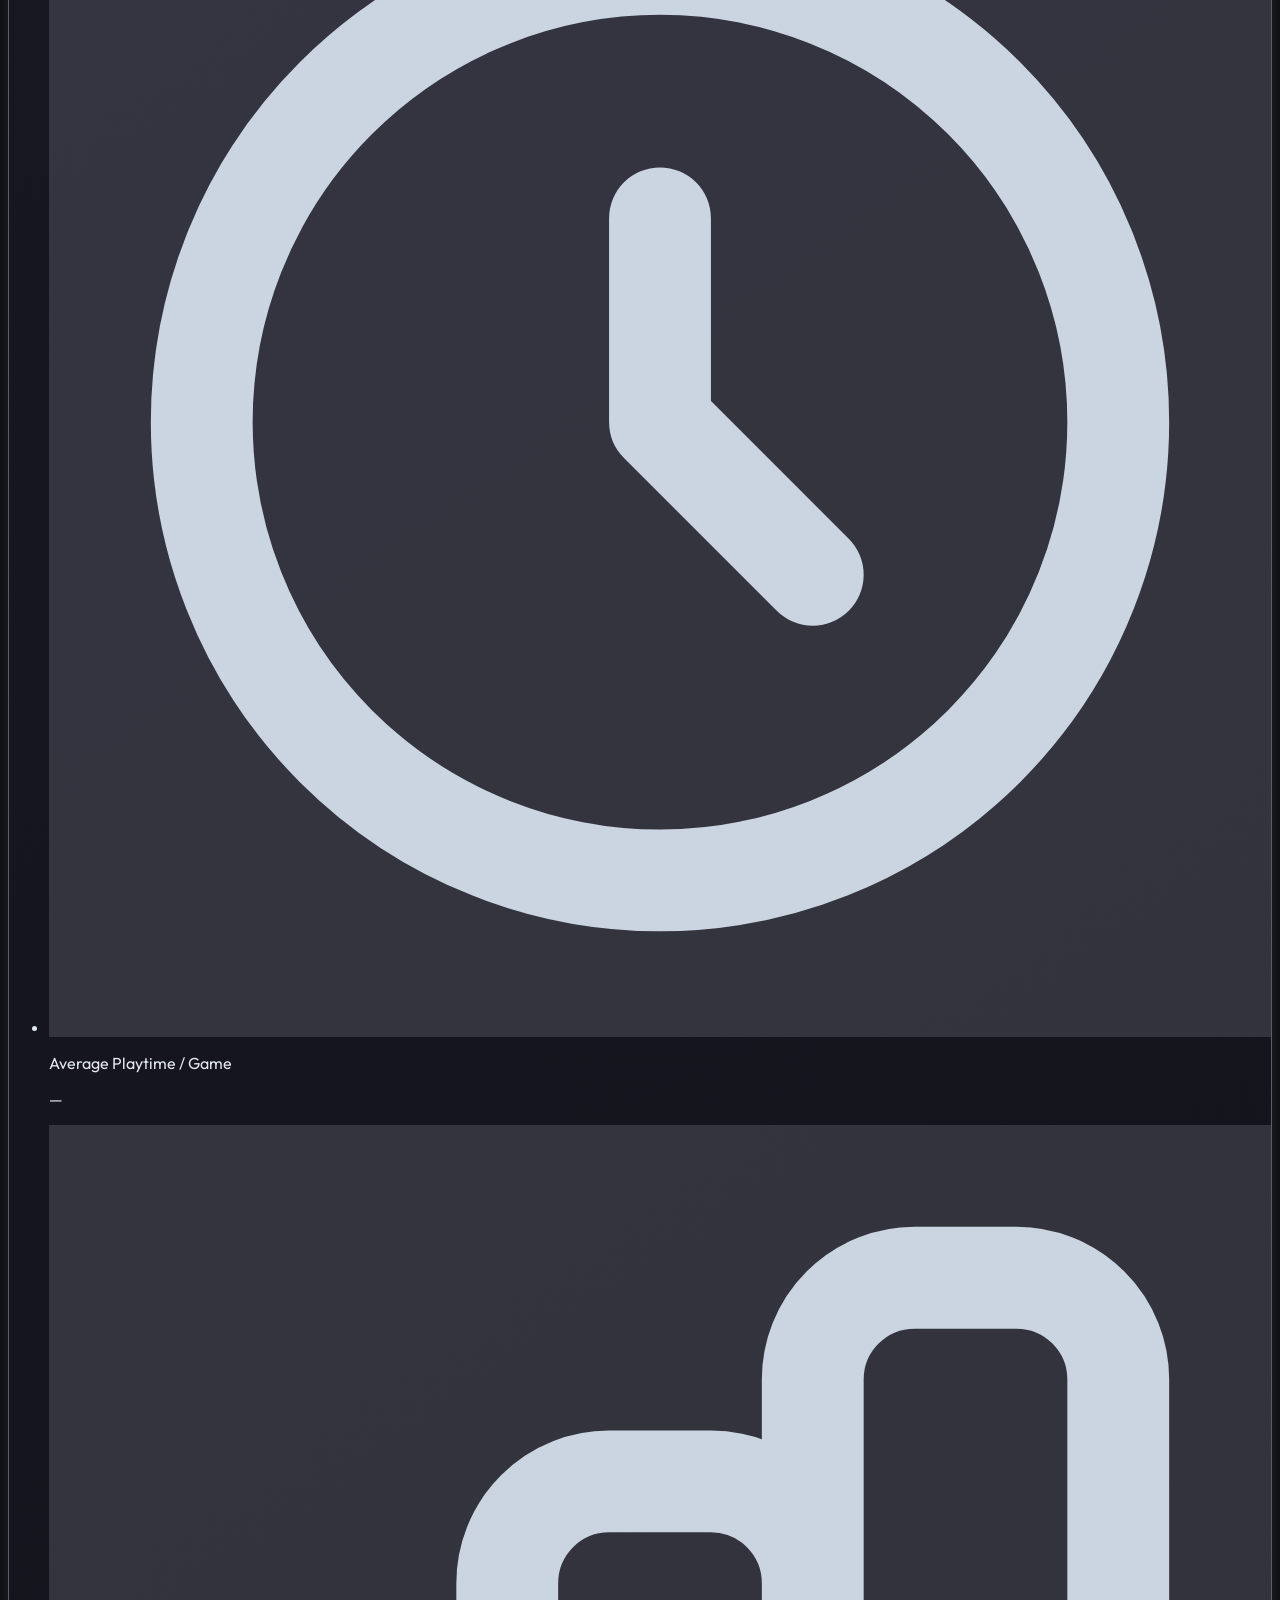
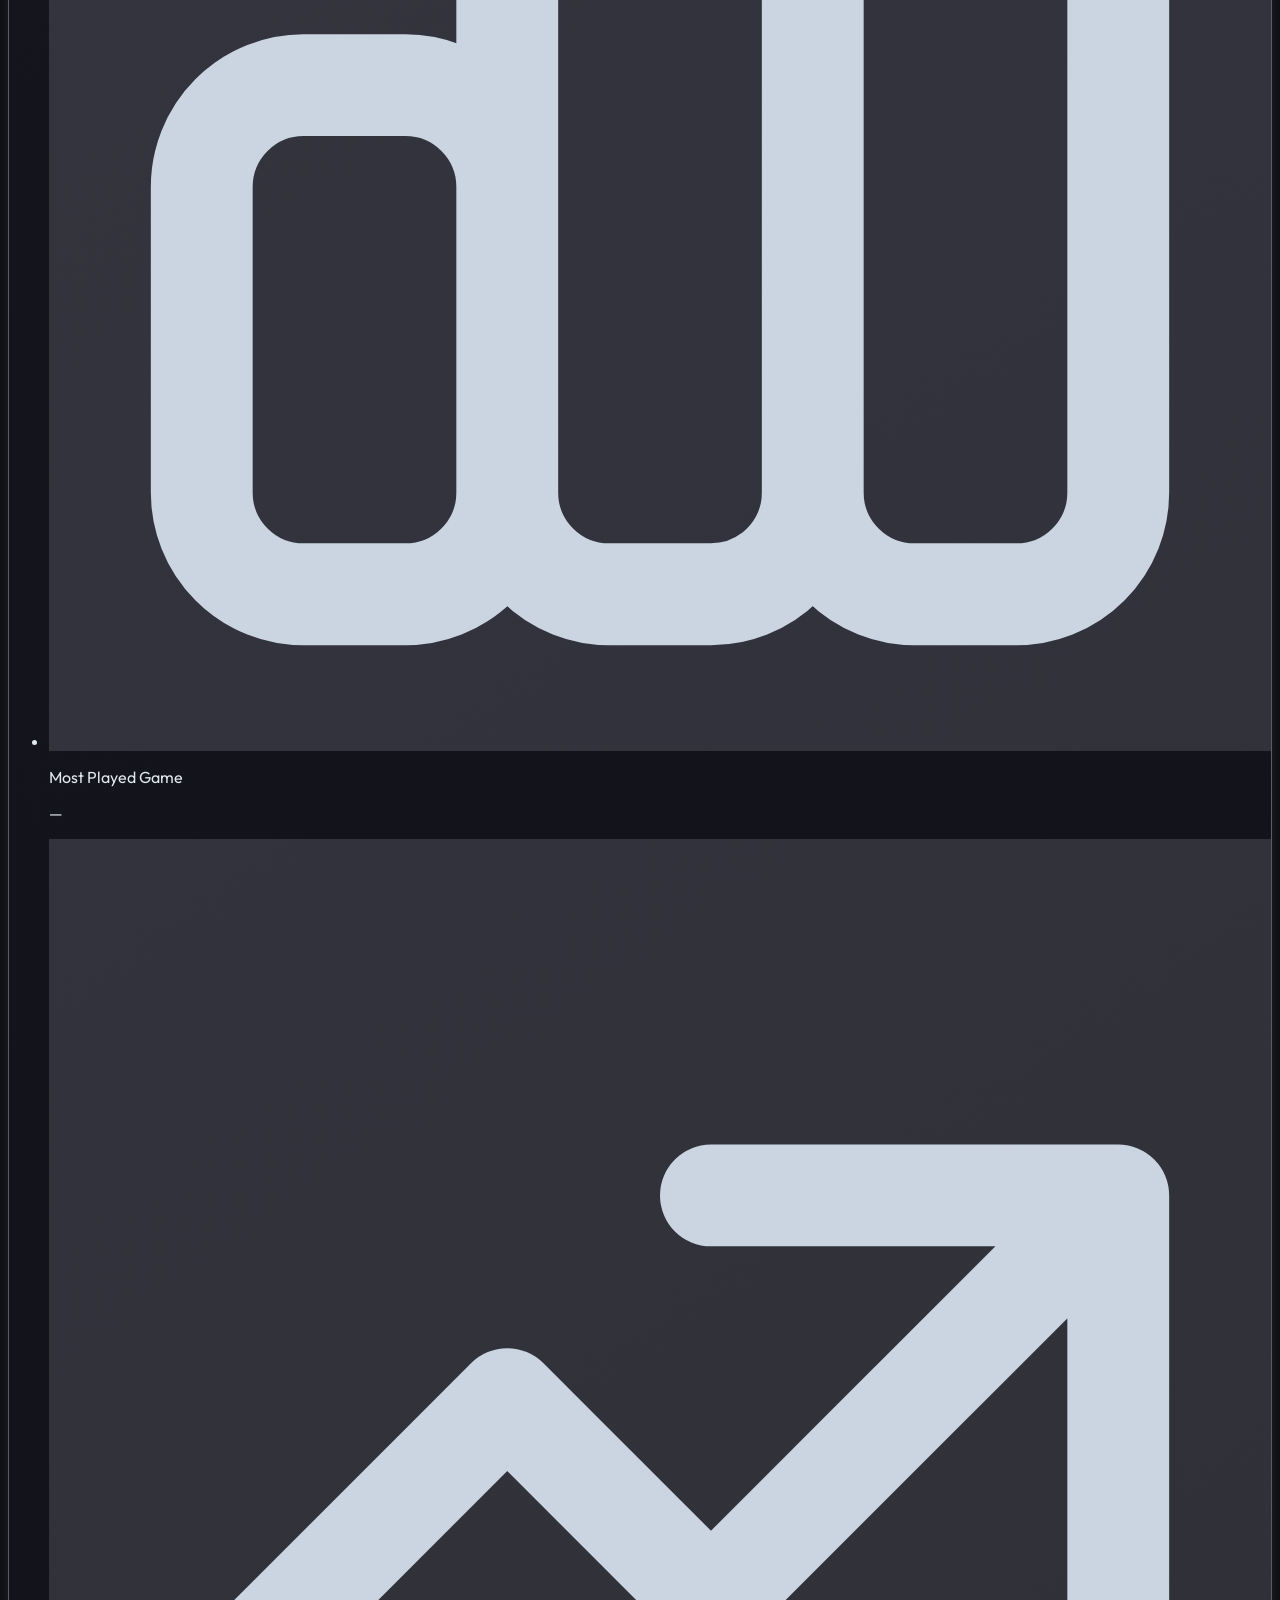
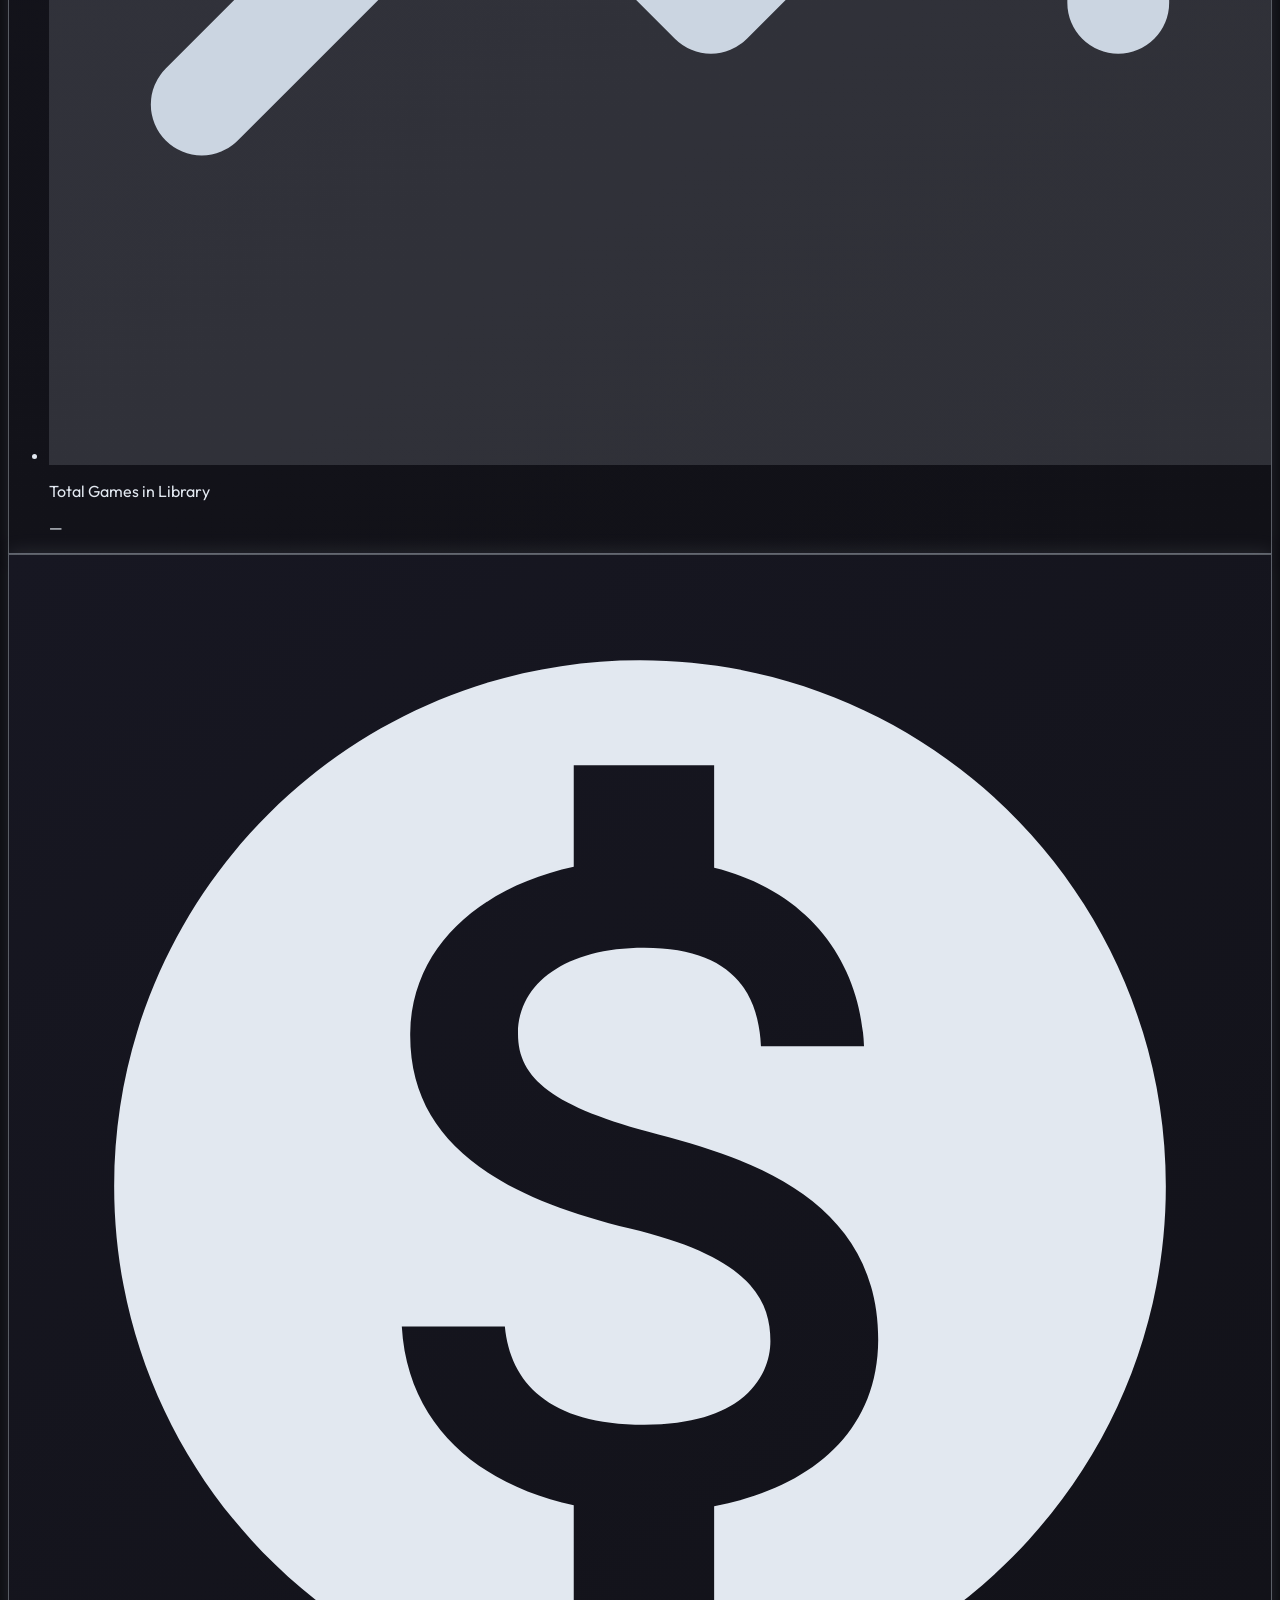
==== commit 0d36db1a: "Update index.html" ====
--- a/index.html
+++ b/index.html
@@ -11,7 +11,7 @@
   <link rel="preconnect" href="https://fonts.googleapis.com">
   <link rel="preconnect" href="https://fonts.gstatic.com" crossorigin>
   <link href="https://fonts.googleapis.com/css2?family=Outfit:wght@300;400;600;800&display=swap" rel="stylesheet">
-  <link rel="stylesheet" href="./styles.css?v=24" />
+  <link rel="stylesheet" href="./styles.css?v=25" />
 </head>
 <body class="min-h-screen selection:bg-white/20 selection:text-white">
 
@@ -155,7 +155,7 @@
       </div>
     </div>
 
-    <div class="p-6 space-y-5 max-h-[70vh] overflow-y-auto">
+    <div class="p-6 space-y-5 max-h-[72vh] overflow-y-auto">
       <div class="grid grid-cols-2 sm:grid-cols-4 gap-3">
         <div class="p-3.5 rounded-xl bg-white/[0.03] border border-white/10">
           <p class="text-[11px] font-semibold text-gray-400 uppercase" data-i18n="gd_online_now">Online Right Now</p>
@@ -178,18 +178,27 @@
         <div class="p-3.5 rounded-xl bg-white/[0.03] border border-white/10">
           <p class="text-[11px] font-semibold text-gray-400 uppercase" data-i18n="gd_achievements">Achievements</p>
           <p id="gd-achievements" class="text-lg font-extrabold text-cyan-300 font-mono mt-1">—</p>
+          <div class="w-full h-1.5 rounded-full bg-white/10 overflow-hidden mt-2">
+            <div id="gd-achievements-bar" class="h-full rounded-full btn-gradient transition-all duration-300" style="width: 0%"></div>
+          </div>
         </div>
       </div>
 
       <div id="gd-stats-section">
         <div class="flex flex-col sm:flex-row sm:items-center justify-between gap-2 mb-3">
-          <h4 class="text-sm font-bold text-white" data-i18n="gd_ingame_stats">In-Game Statistics</h4>
+          <div class="flex items-center gap-2.5">
+            <h4 class="text-sm font-bold text-white" data-i18n="gd_ingame_stats">In-Game Statistics</h4>
+            <div id="gd-view-mode-toggle" class="hidden inline-flex rounded-lg border border-white/10 bg-white/[0.03] p-0.5 text-[11px] font-semibold">
+              <button id="gd-mode-compact" type="button" class="px-2.5 py-1 rounded-md bg-white/15 text-white transition">Compact</button>
+              <button id="gd-mode-detailed" type="button" class="px-2.5 py-1 rounded-md text-gray-400 hover:text-white transition">Detailed</button>
+            </div>
+          </div>
           <input
             type="text"
             id="gd-raw-search"
             data-i18n-placeholder="gd_search_stat"
-            placeholder="Filter raw stat keys..."
-            class="hidden bg-white/5 border border-white/10 rounded-lg px-3 py-1 text-xs text-white tier-ring w-full sm:w-52"
+            placeholder="Filter stats or keys..."
+            class="hidden bg-white/5 border border-white/10 rounded-lg px-3 py-1 text-xs text-white tier-ring w-full sm:w-56"
           />
         </div>
         <div id="gd-stats-body"></div>
@@ -367,7 +376,6 @@
 
   <!-- MAIN DASHBOARD PAGE -->
   <div id="dashboard-page" class="max-w-7xl mx-auto px-6 py-10 transition-opacity duration-300">
-    <!-- Intro / Welcome -->
     <div class="flex flex-col md:flex-row md:items-end justify-between gap-4 mb-10 animate-fade-in-up">
       <div>
         <h2 class="text-3xl md:text-4xl font-bold text-white tracking-tight"><span data-i18n="welcome_back">Welcome back,</span> <span id="welcome-username" class="tier-text neon-text">Guest</span></h2>
@@ -382,7 +390,6 @@
     </div>
 
     <div class="grid grid-cols-1 lg:grid-cols-12 gap-8">
-      <!-- Left Column: Profile Card, Community, Randomizer & Wishlist Tracker -->
       <aside class="lg:col-span-3 space-y-6">
         <div class="glass-card rounded-2xl p-6 animate-fade-in-up delay-1">
           <div class="flex flex-col items-center">
@@ -427,7 +434,6 @@
           </button>
         </div>
 
-        <!-- Community Block (без списка игроков и поля поиска на главной) -->
         <div class="glass-card rounded-2xl p-6 animate-fade-in-up delay-2">
           <div class="mb-4">
             <h4 class="text-sm font-bold text-white" data-i18n="community">Community</h4>
@@ -440,7 +446,6 @@
           </div>
         </div>
 
-        <!-- Randomizer: What to play tonight? -->
         <div class="glass-card rounded-2xl p-6 animate-fade-in-up delay-3">
           <h4 class="text-sm font-bold text-white mb-1" data-i18n="randomizer_title">What to play tonight?</h4>
           <p class="text-xs text-gray-400 mb-3" data-i18n="randomizer_sub">Pick a random game from your library.</p>
@@ -458,7 +463,6 @@
           </div>
         </div>
 
-        <!-- Wishlist & Discount Tracker -->
         <div class="glass-card rounded-2xl p-6 animate-fade-in-up delay-4">
           <h4 class="text-sm font-bold text-white mb-1" data-i18n="wishlist_card_title">Wishlist & Sales</h4>
           <p class="text-xs text-gray-400 mb-3" data-i18n="wishlist_card_sub">Track prices and discounts from your public Steam Wishlist.</p>
@@ -468,9 +472,7 @@
         </div>
       </aside>
 
-      <!-- Right Column: Main Content -->
       <main id="main-dashboard" class="lg:col-span-9 space-y-10">
-        <!-- Statistics -->
         <section class="grid grid-cols-1 md:grid-cols-3 gap-6">
           <div class="glass-card rounded-2xl p-6 relative overflow-hidden group animate-fade-in-up delay-1">
             <p class="text-sm font-semibold text-gray-400 uppercase tracking-wider" data-i18n="hours_played">Hours Played</p>
@@ -499,7 +501,6 @@
           </div>
         </section>
 
-        <!-- Hall of Fame (Top 3) -->
         <section class="glass-card rounded-2xl p-6 animate-fade-in-up delay-3">
           <div class="flex items-center justify-between mb-2">
             <div>
@@ -554,7 +555,6 @@
           </div>
         </section>
 
-        <!-- Games List (ТОП-10 на главной + кнопка открытия всех игр рядом с глазом) -->
         <section class="glass-card rounded-2xl p-6 animate-fade-in-up delay-4">
           <div class="flex flex-col sm:flex-row sm:items-center justify-between gap-4 mb-6">
             <div class="flex items-center gap-4">
@@ -686,6 +686,6 @@
     </div>
   </div>
 
-  <script type="module" src="./js/app.js?v=24"></script>
+  <script type="module" src="./js/app.js?v=25"></script>
 </body>
 </html>
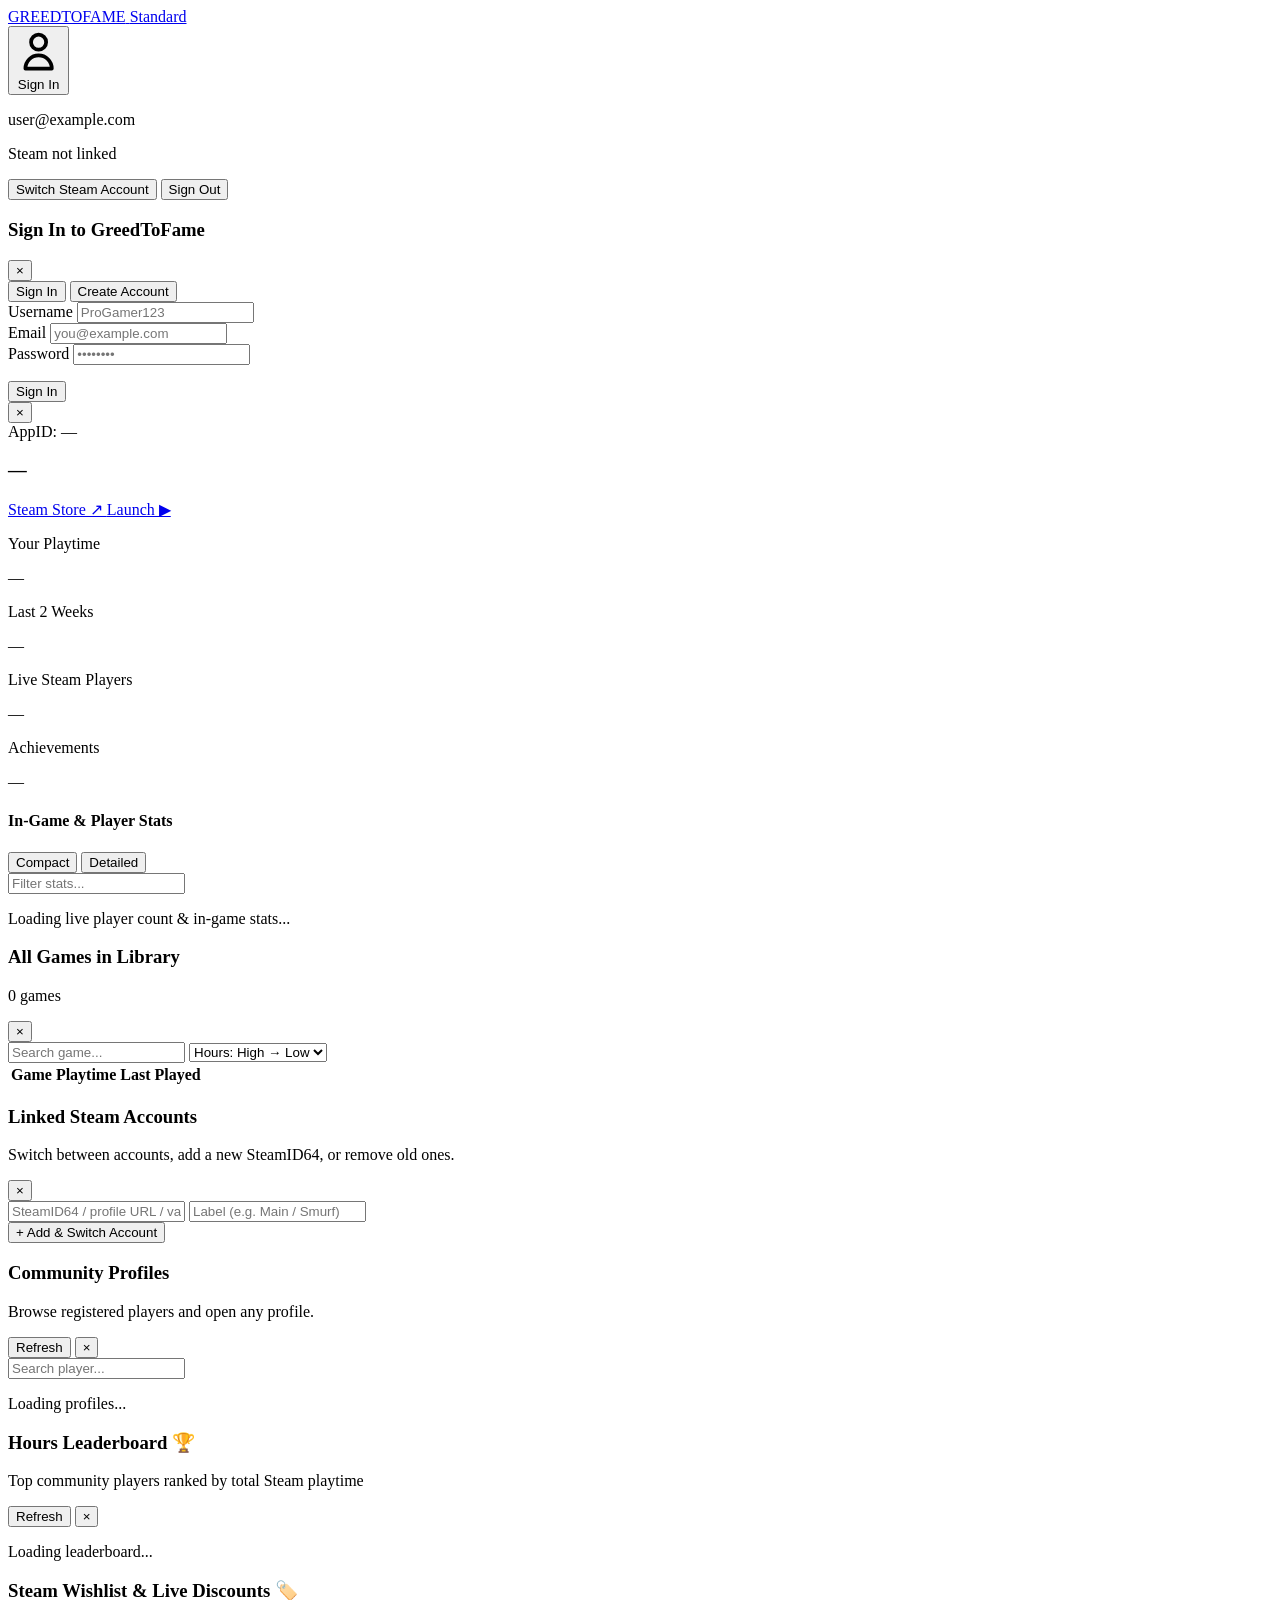
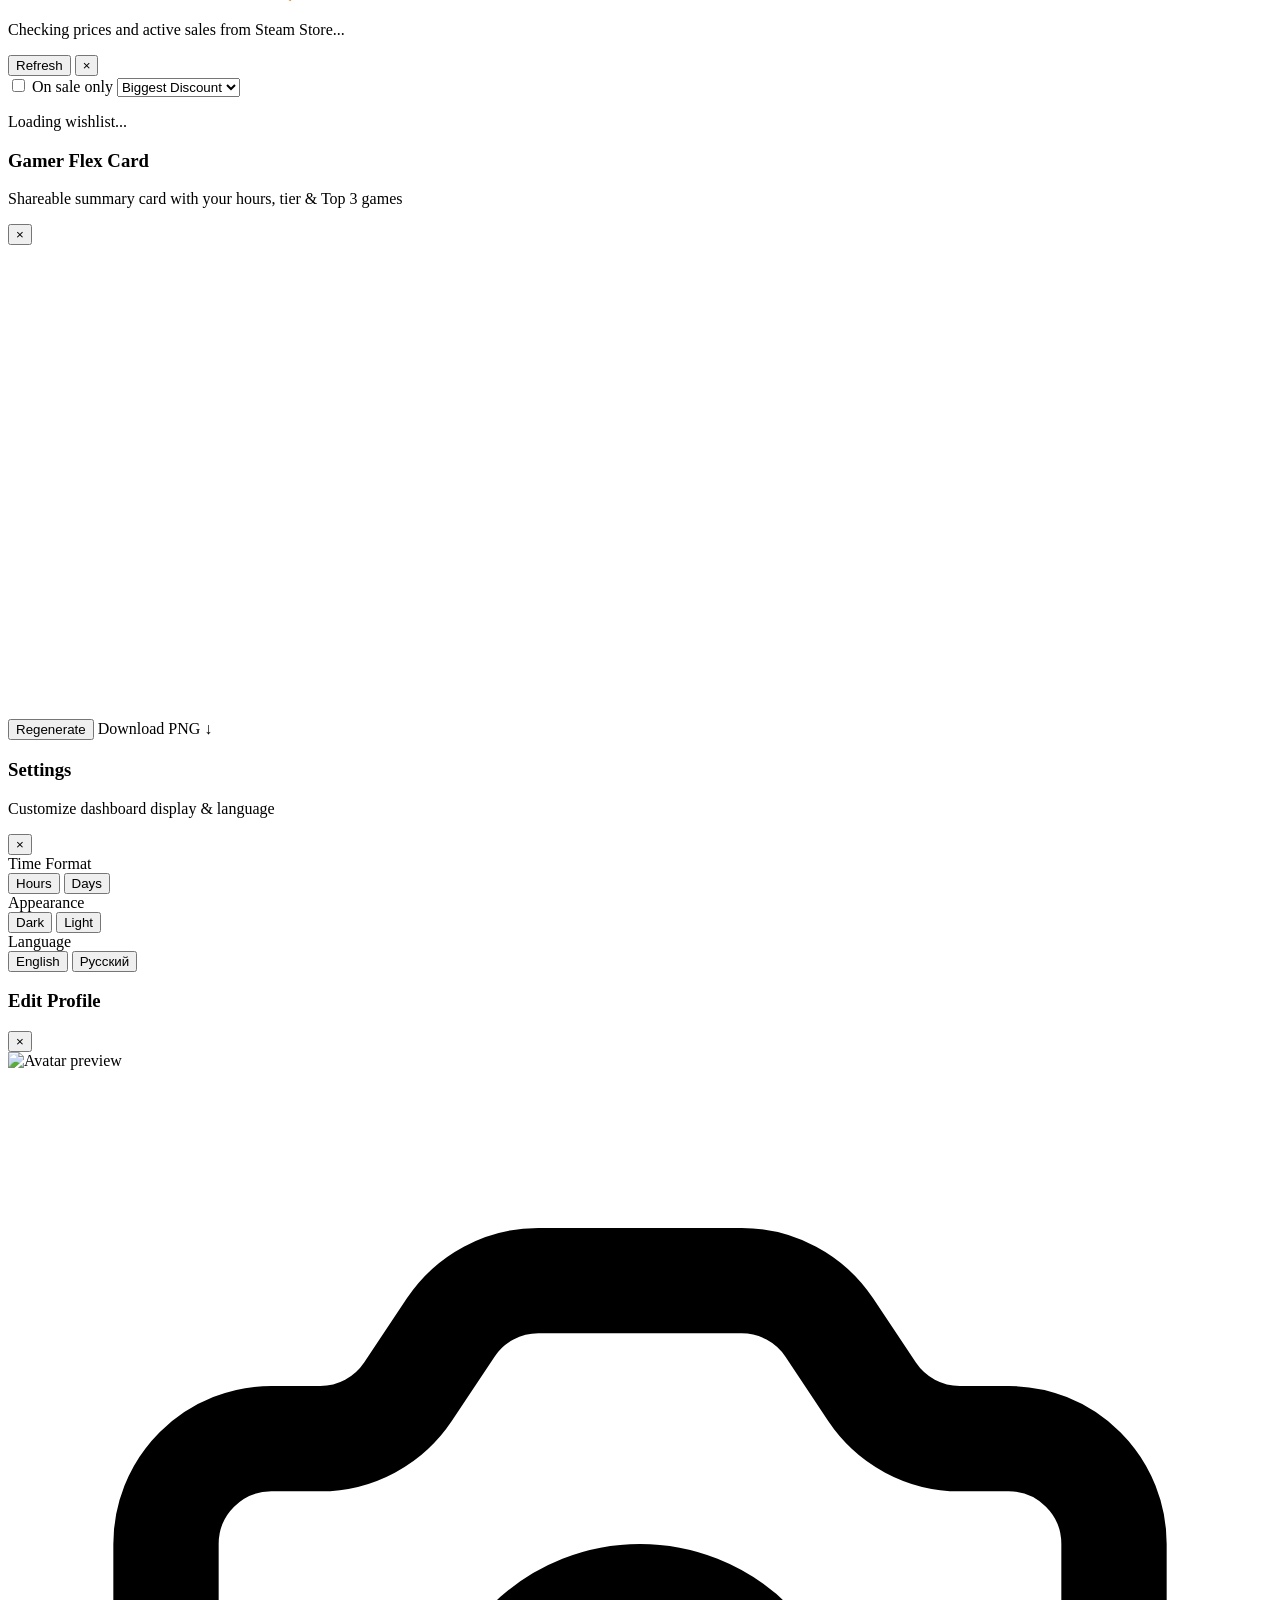
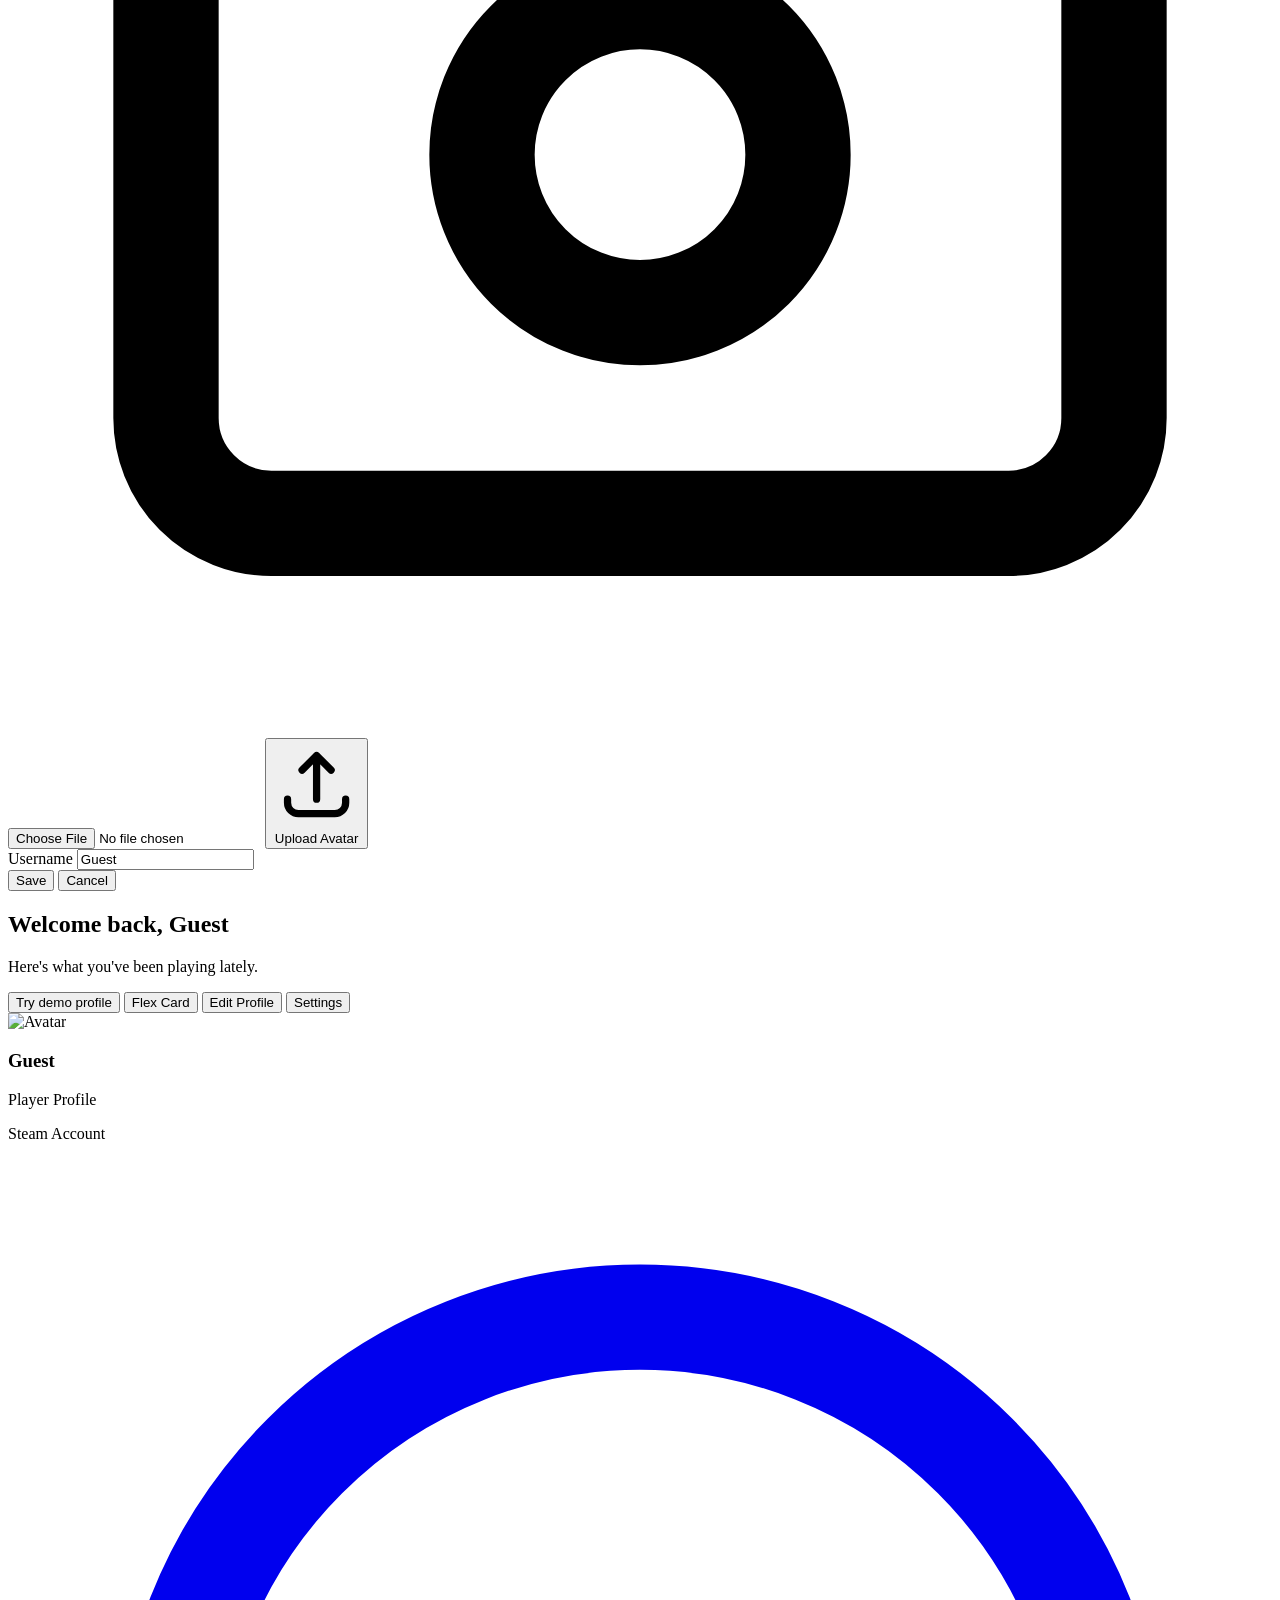
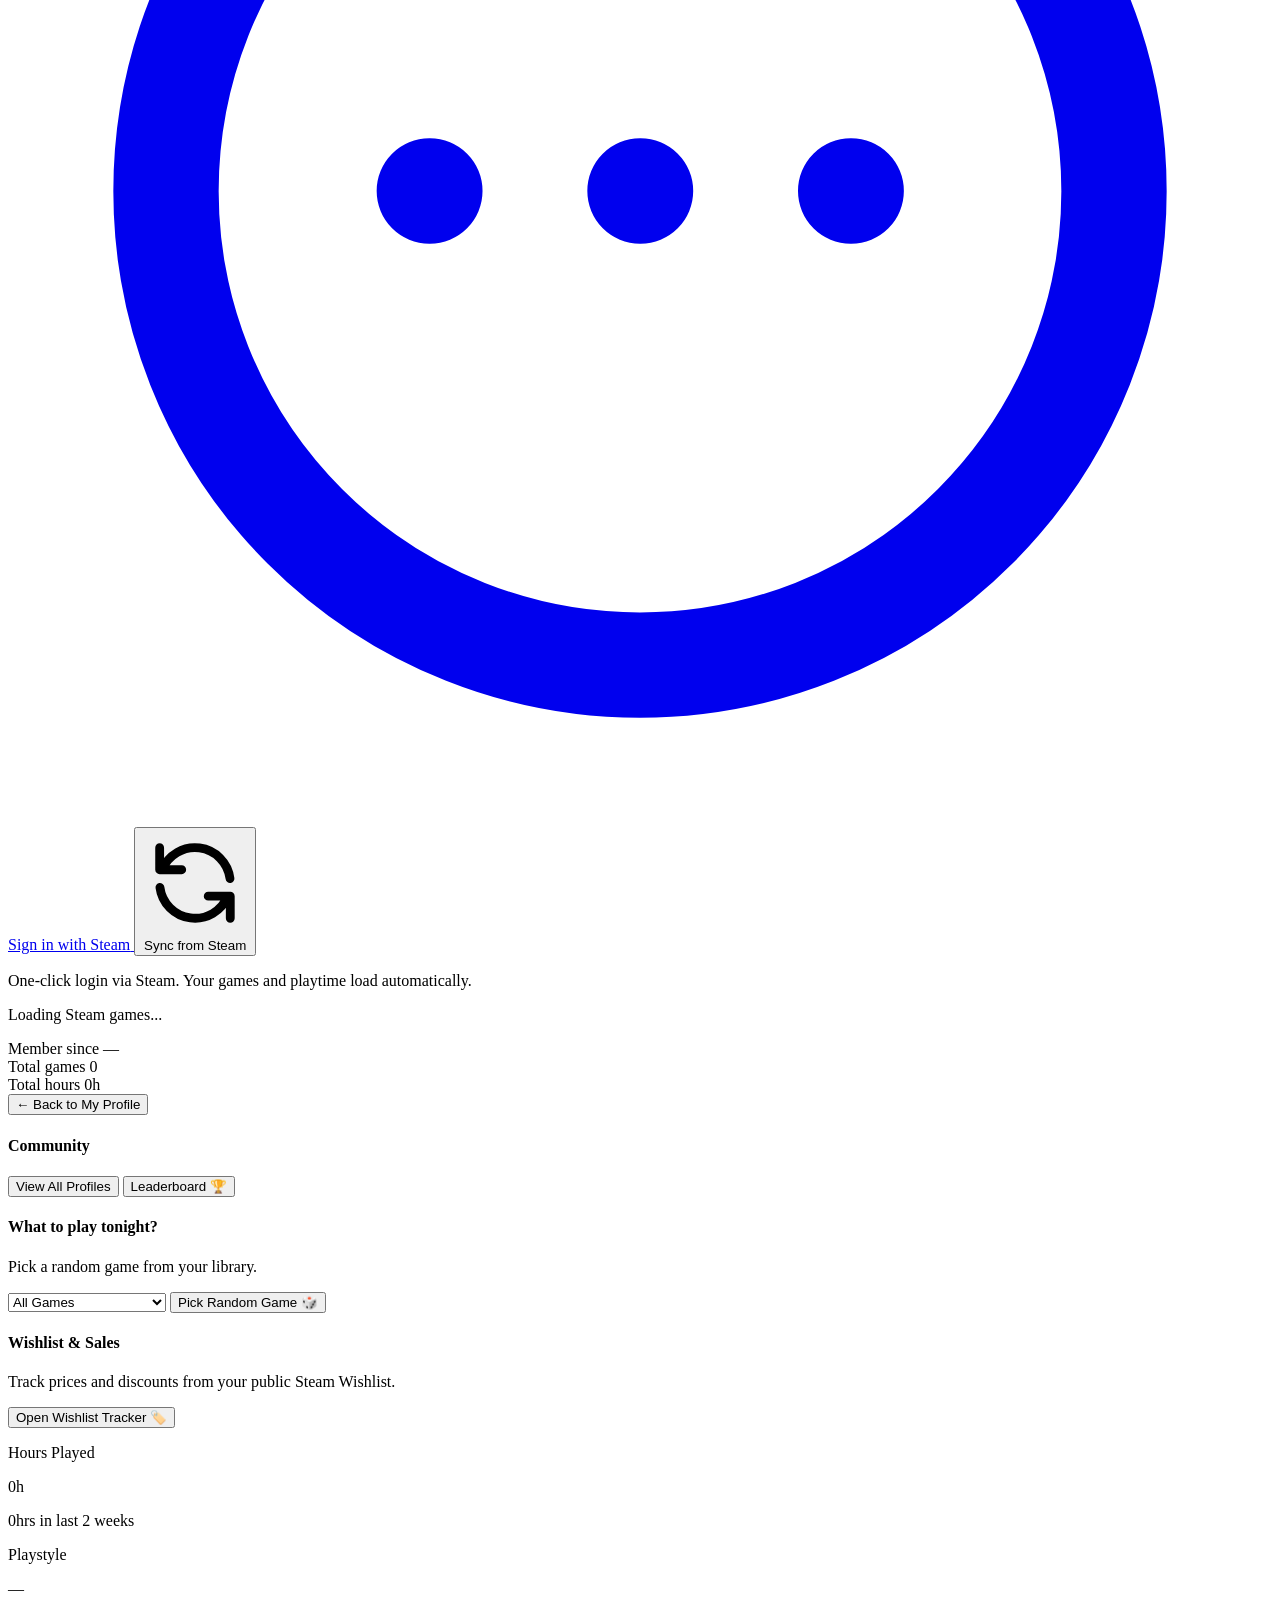
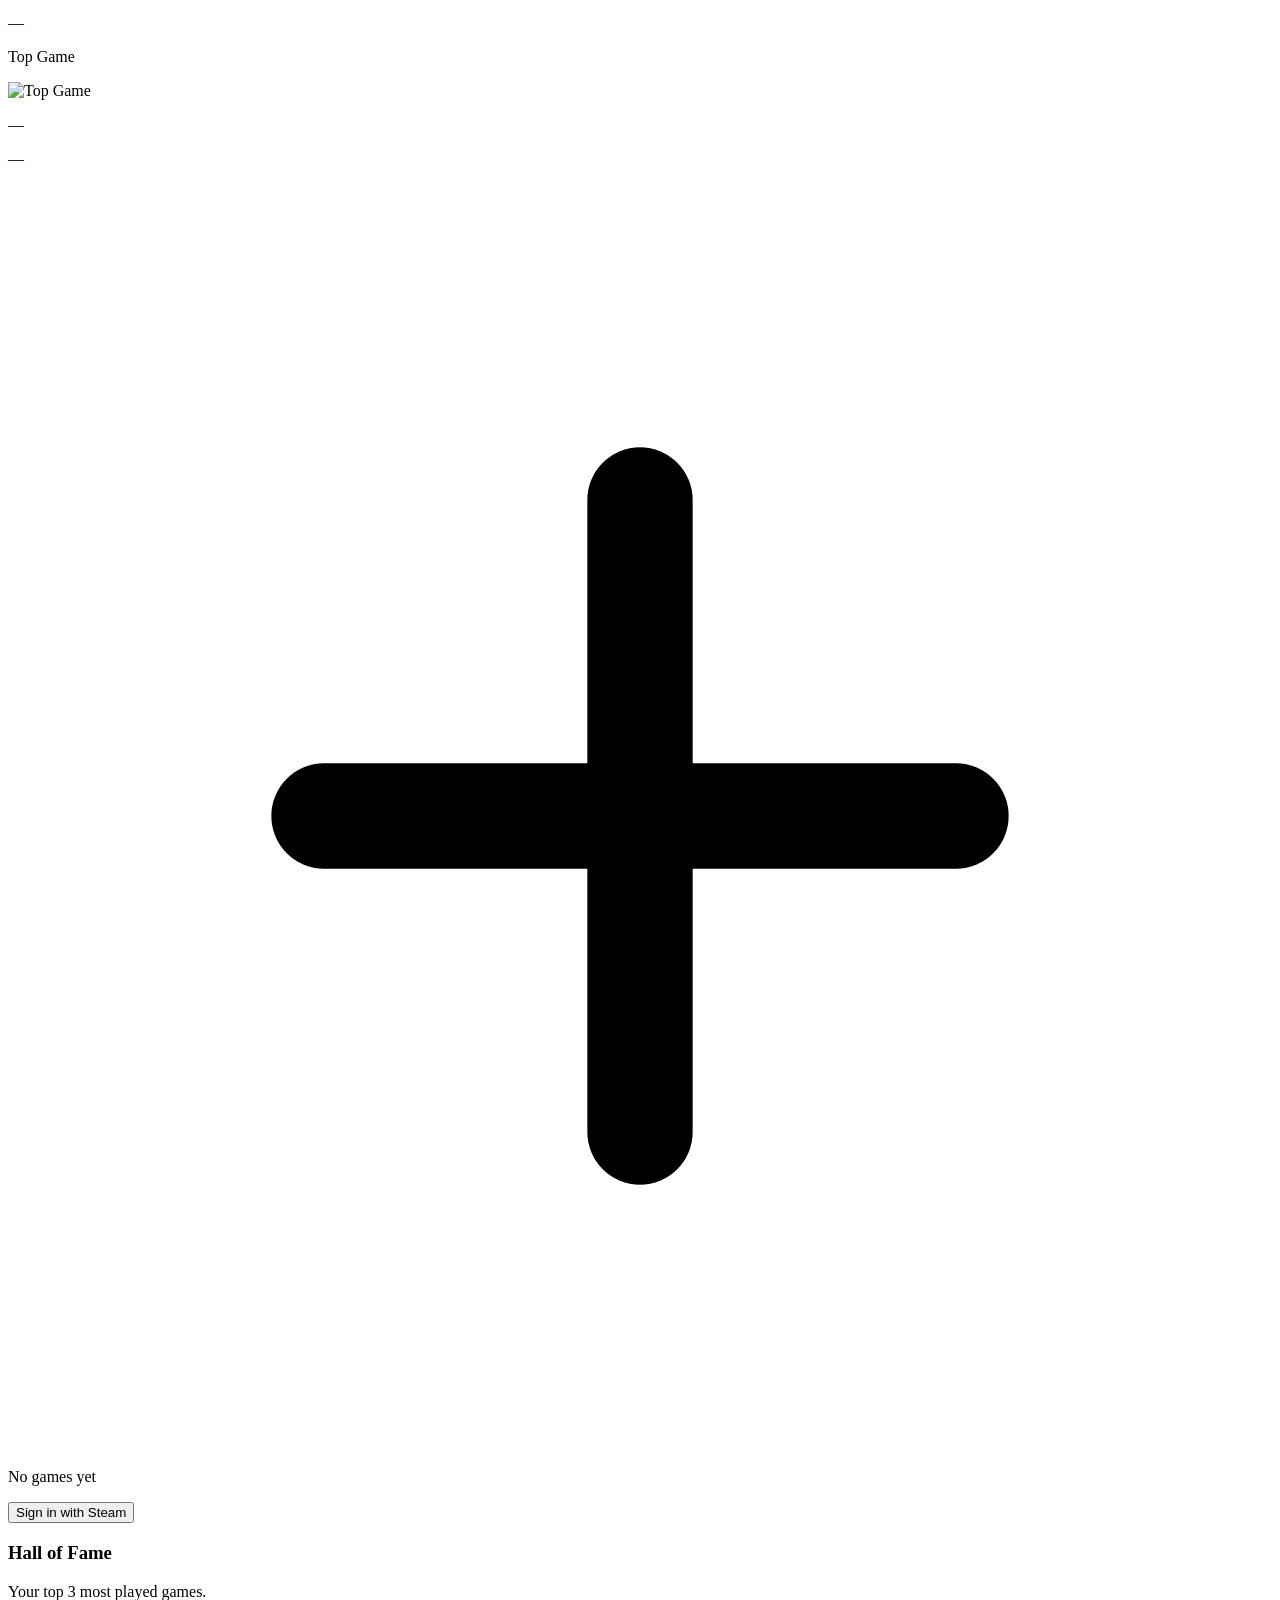
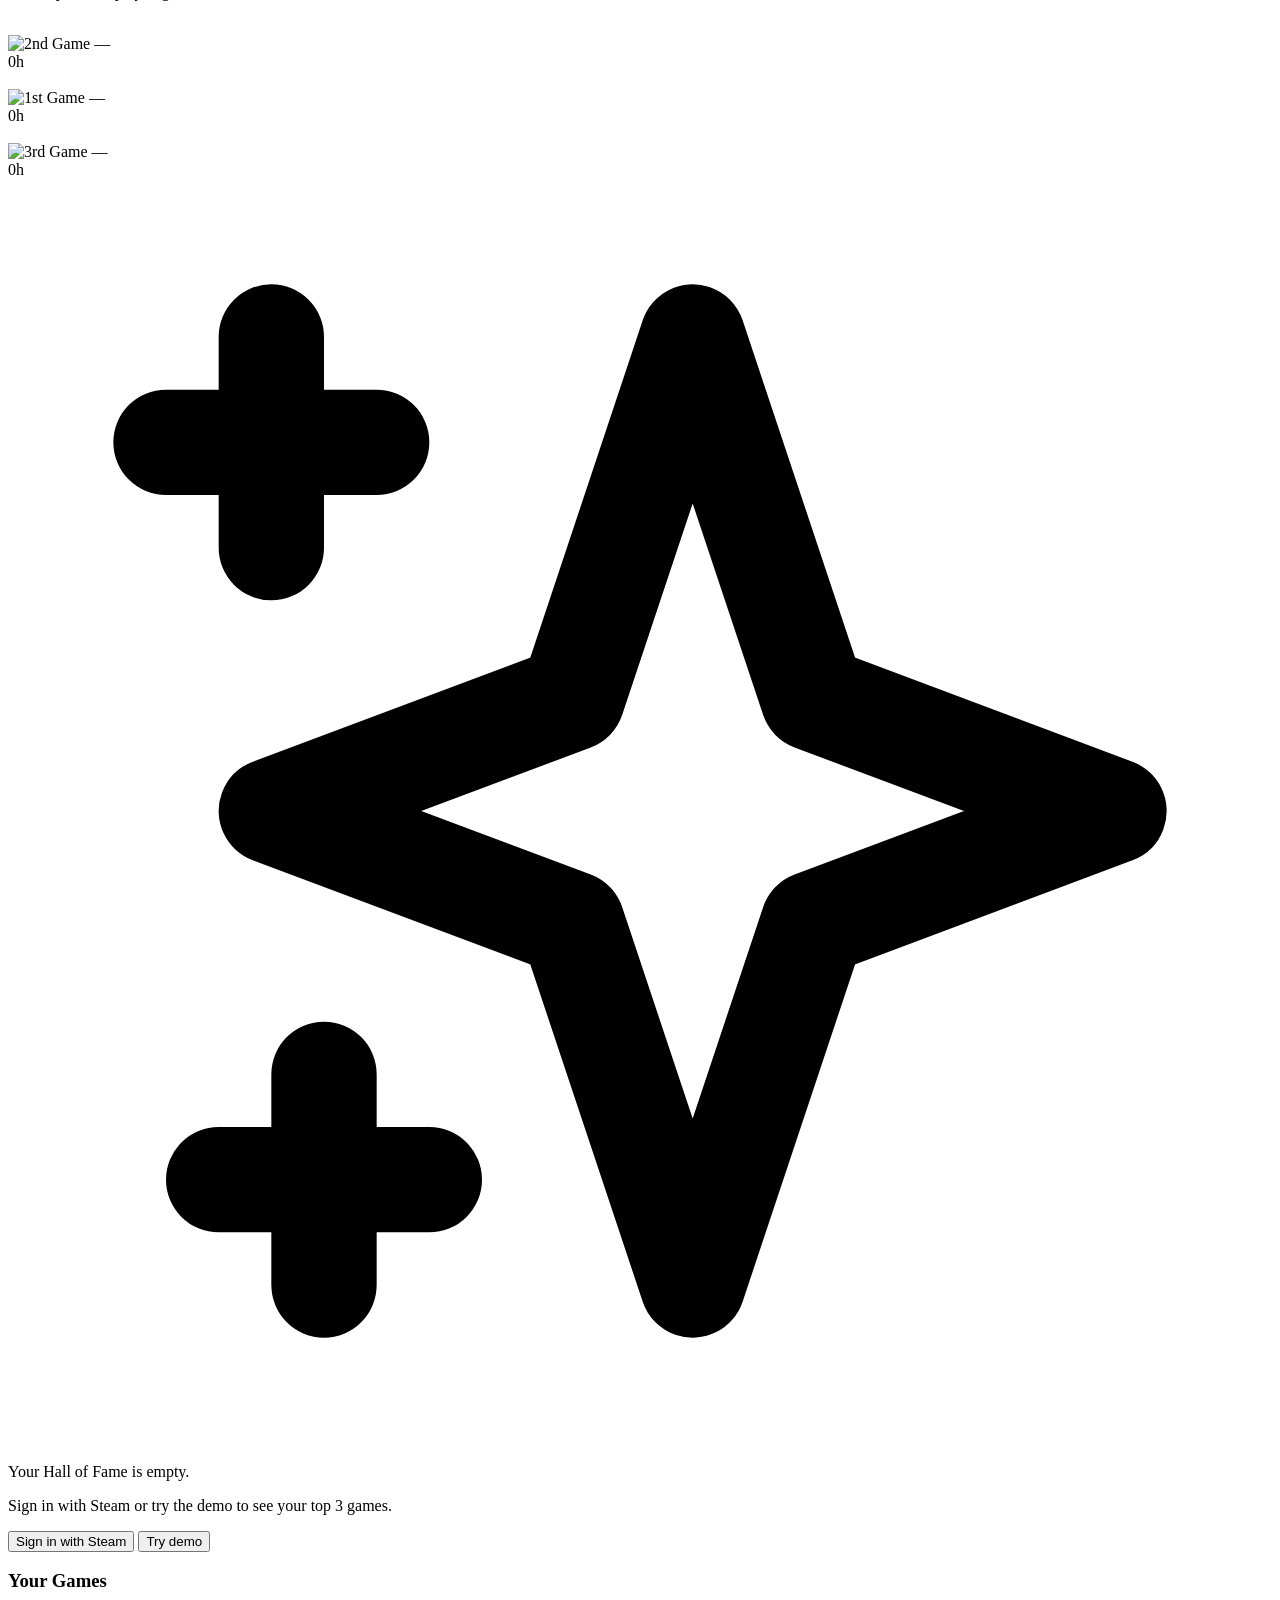
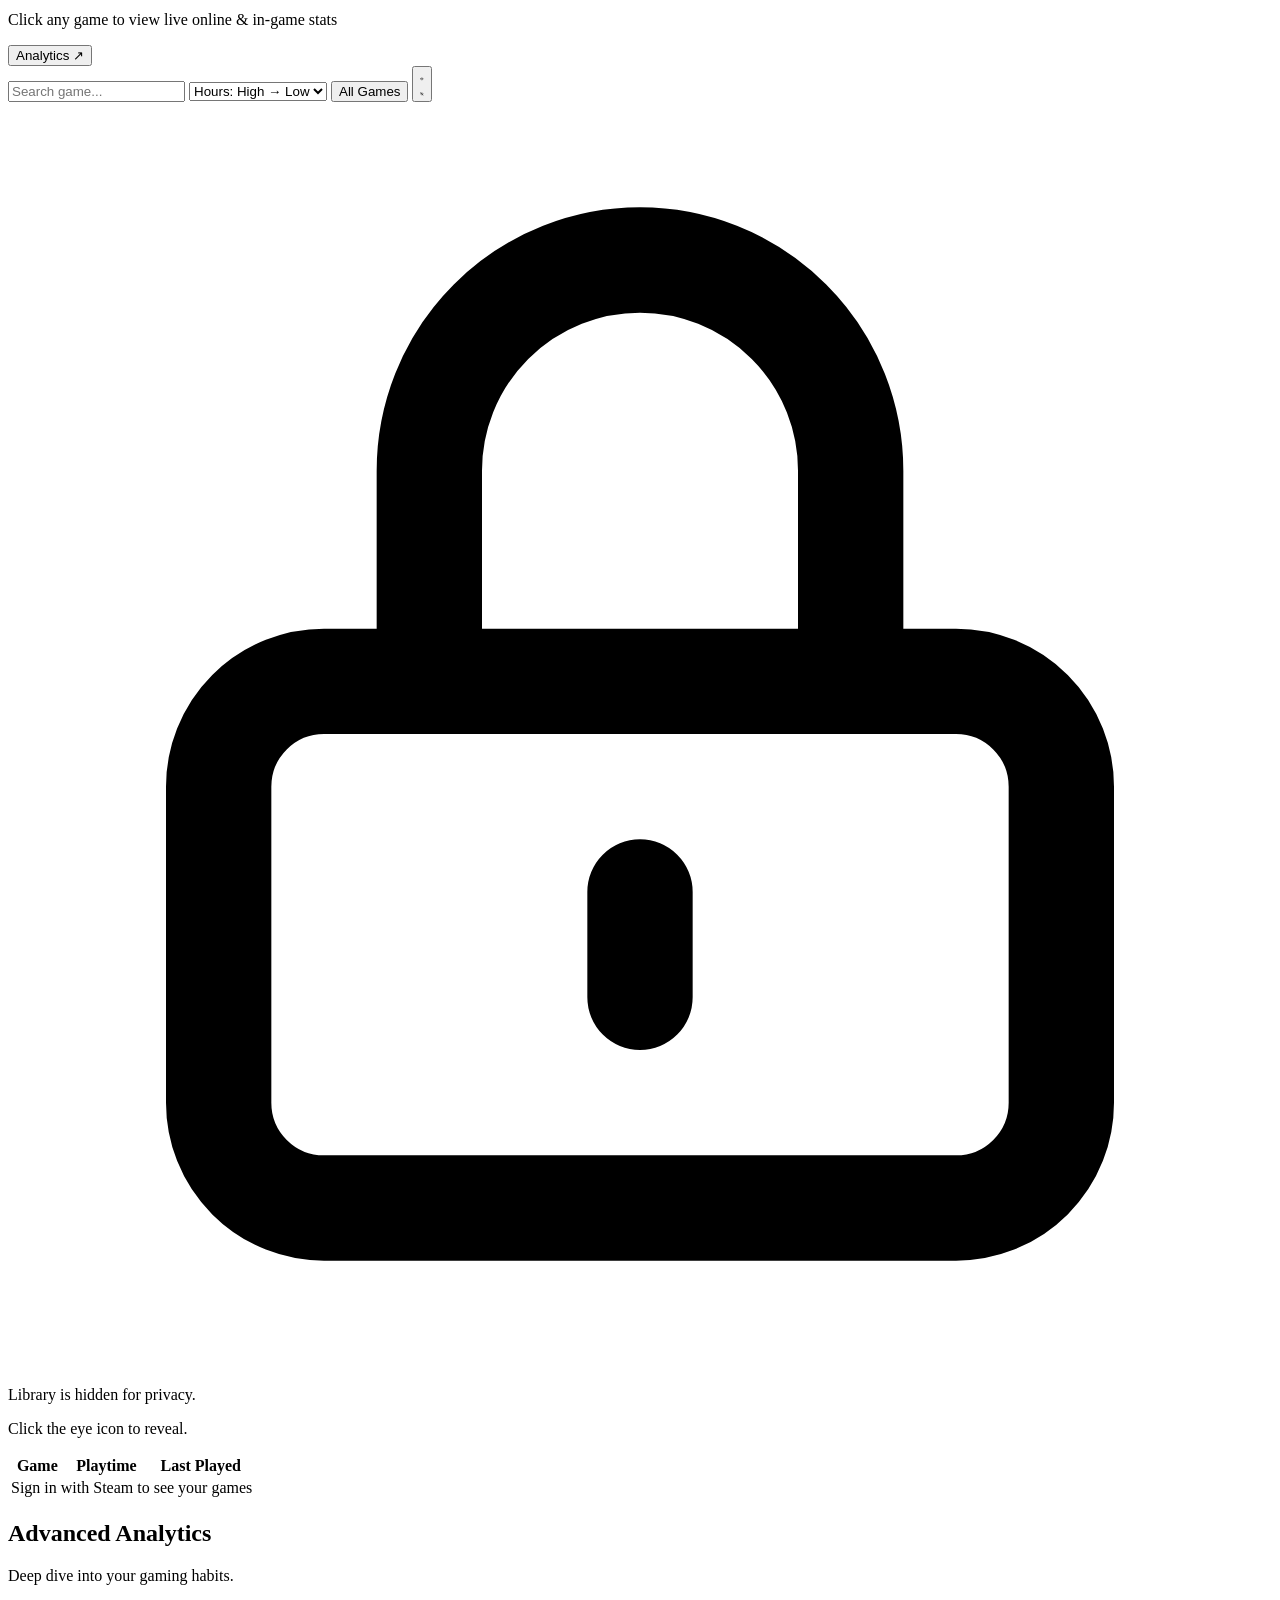
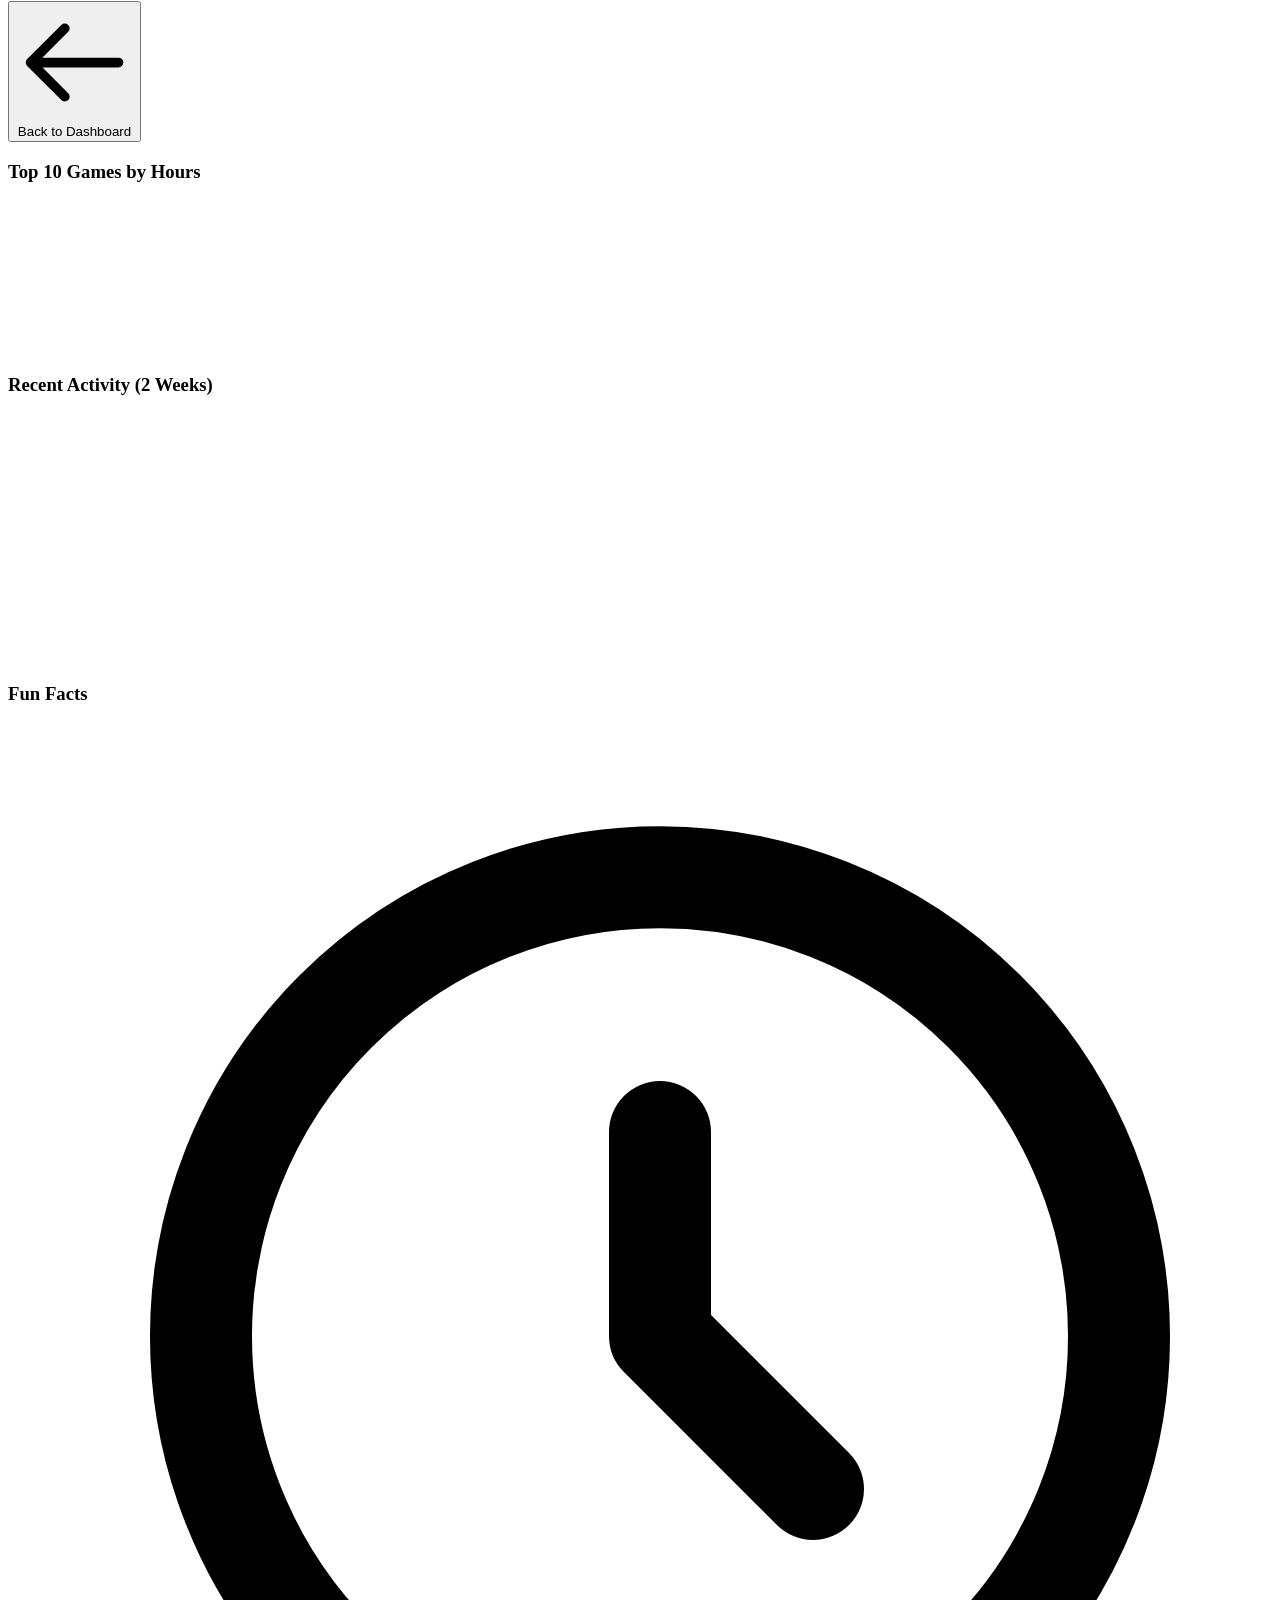
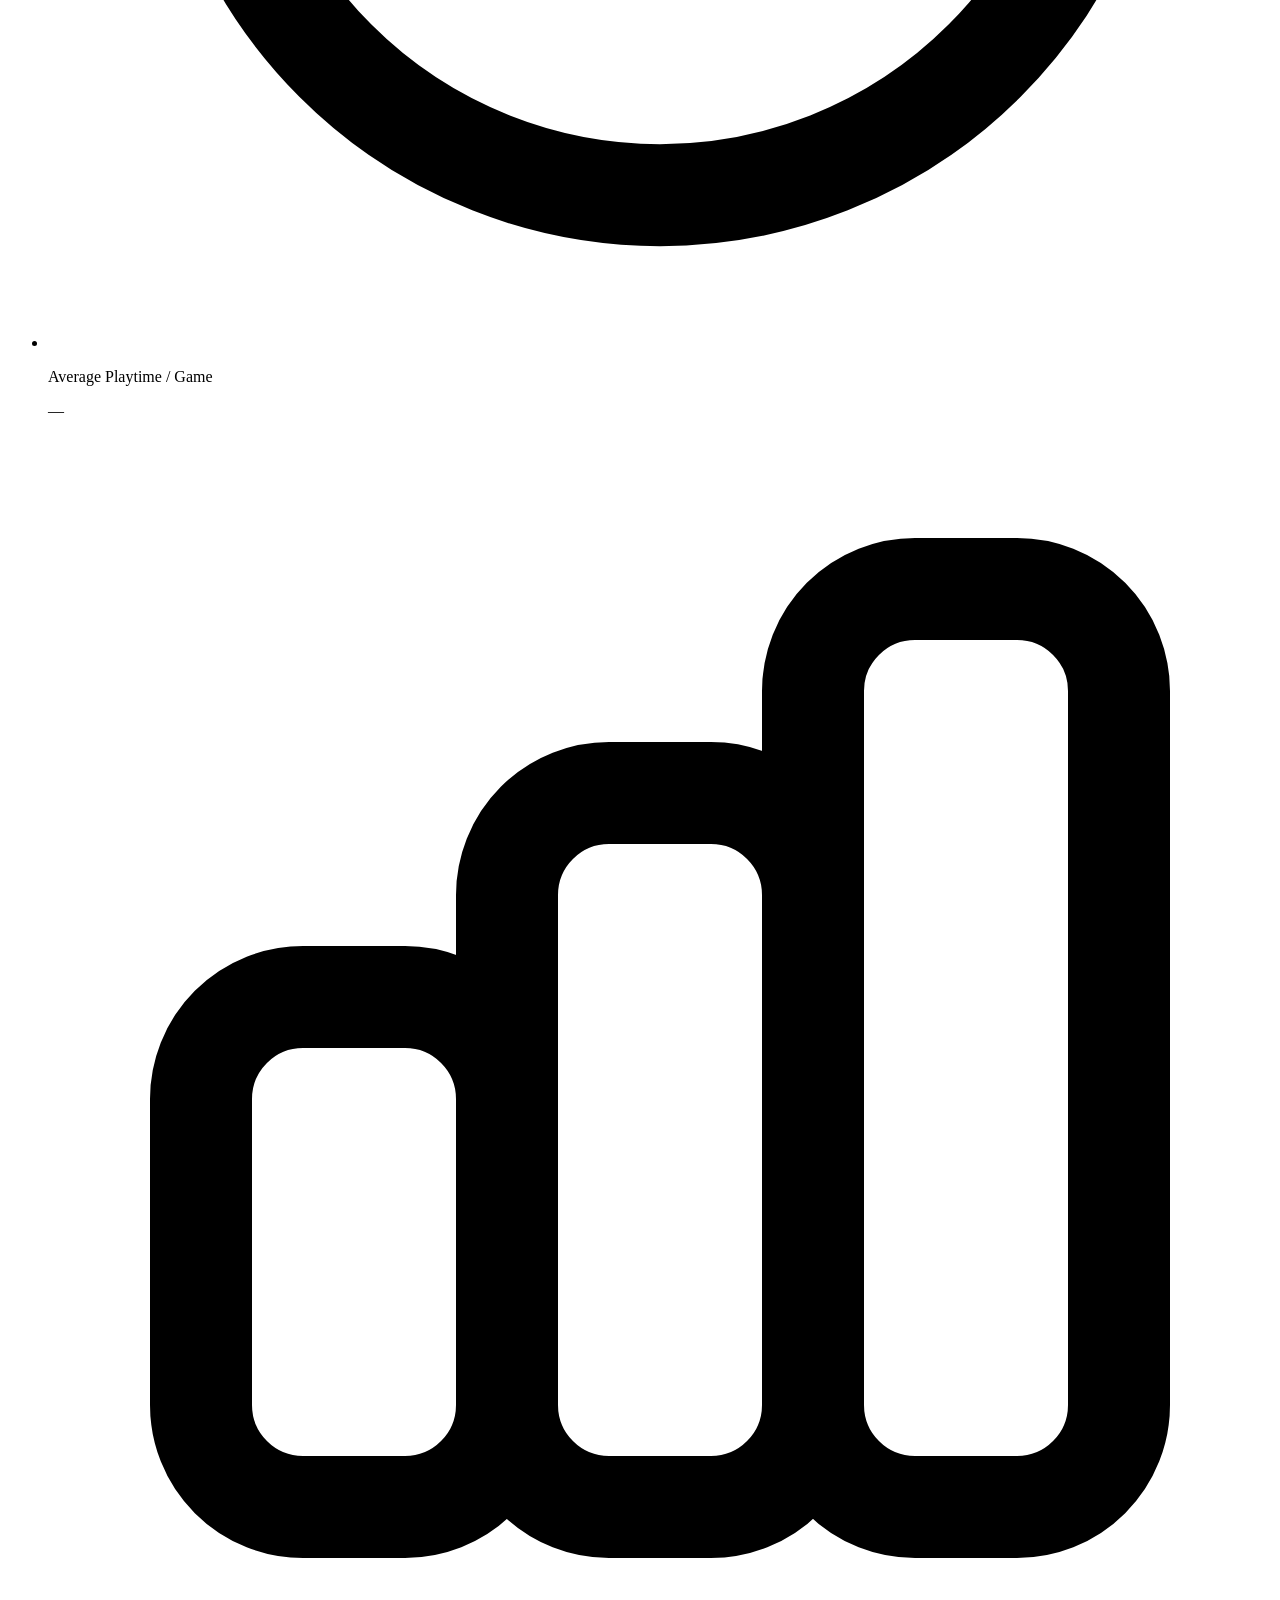
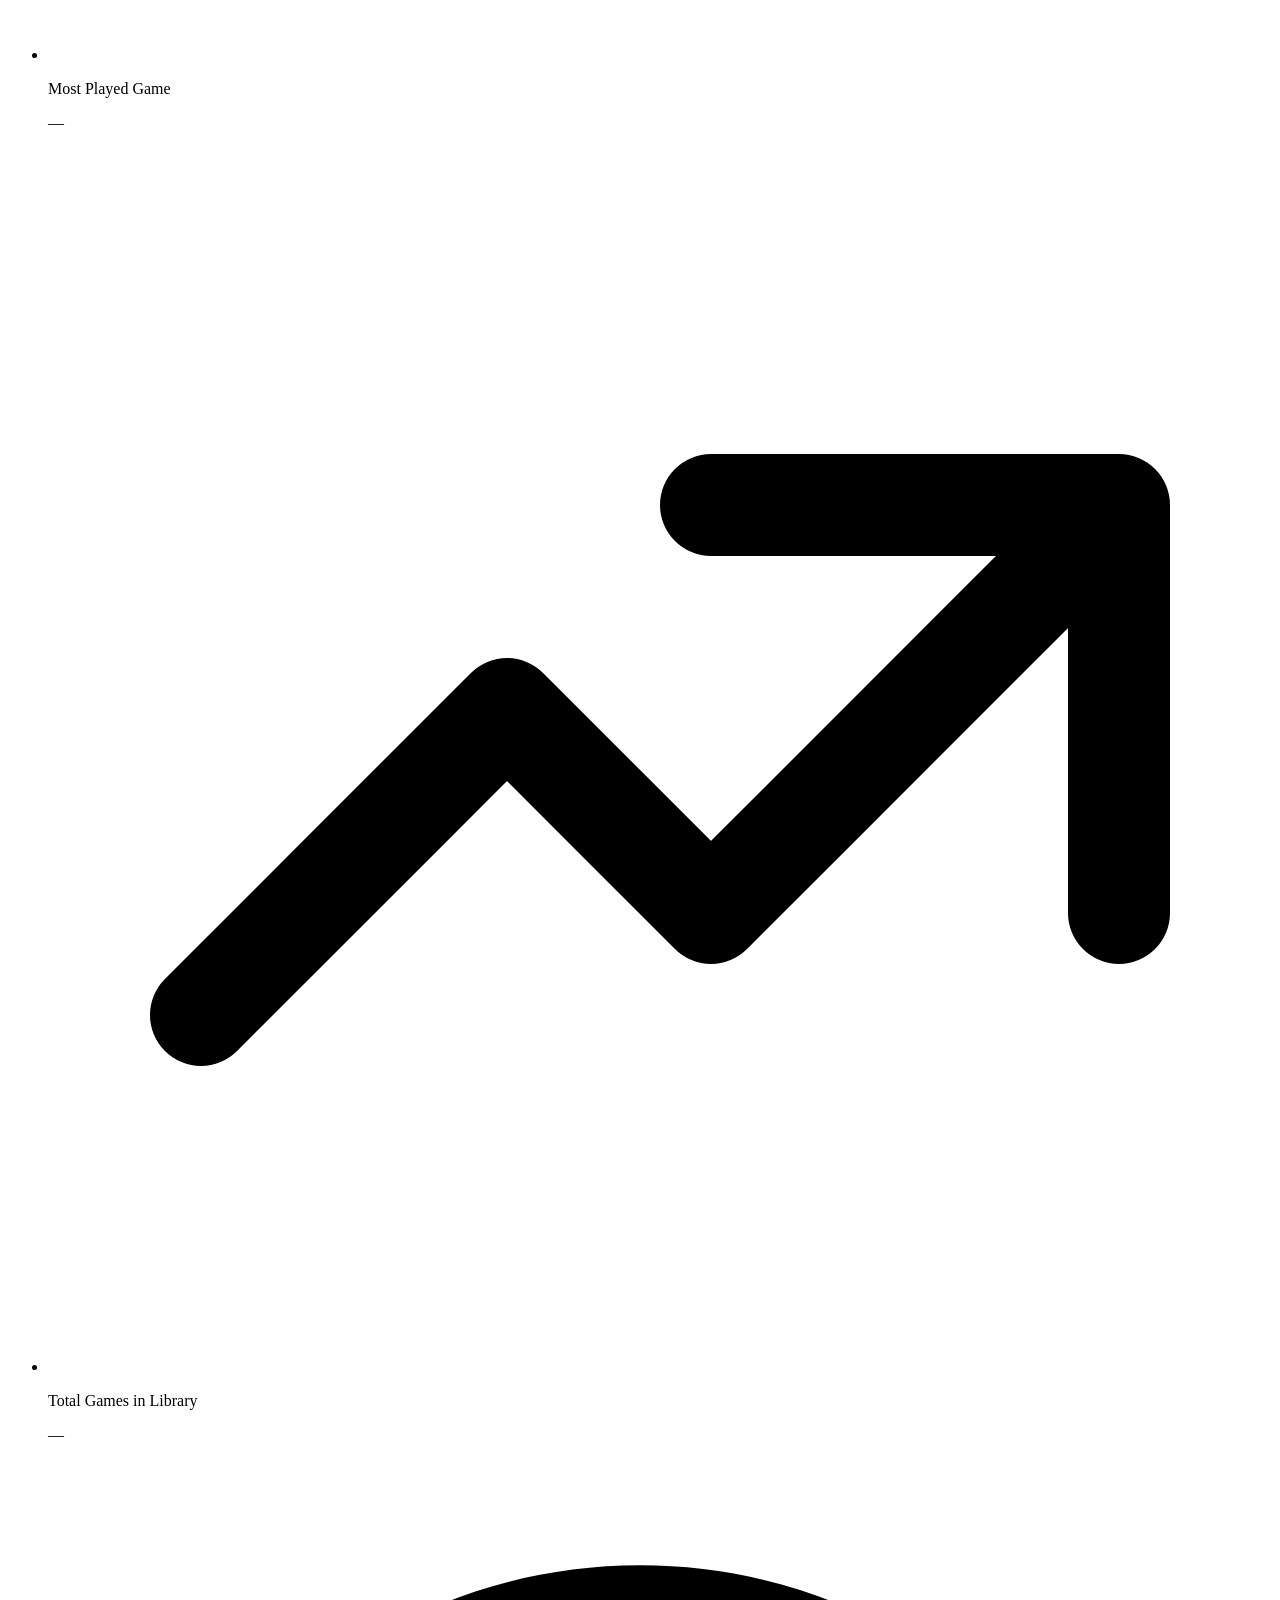
==== commit caab60f4: "Update index.html" ====
--- a/index.html
+++ b/index.html
@@ -3,123 +3,182 @@
 <head>
   <meta charset="UTF-8" />
   <meta name="viewport" content="width=device-width, initial-scale=1.0" />
-  <link rel="icon" href="favicon.png" type="image/png" />
-  <title>GreedToFame | Gaming Profile Dashboard</title>
+  <title>GreedToFame // Gamer Profile & Steam Analytics</title>
+
   <script src="https://cdn.tailwindcss.com"></script>
   <script src="https://cdn.jsdelivr.net/npm/@supabase/supabase-js@2"></script>
   <script src="https://cdn.jsdelivr.net/npm/chart.js"></script>
-  <link rel="preconnect" href="https://fonts.googleapis.com">
-  <link rel="preconnect" href="https://fonts.gstatic.com" crossorigin>
-  <link href="https://fonts.googleapis.com/css2?family=Outfit:wght@300;400;600;800&display=swap" rel="stylesheet">
-  <link rel="stylesheet" href="./styles.css?v=25" />
+  <link href="https://fonts.googleapis.com/css2?family=Outfit:wght@400;500;600;700;800&display=swap" rel="stylesheet">
+  <link rel="stylesheet" href="./css/styles.css?v=26" />
 </head>
-<body class="min-h-screen selection:bg-white/20 selection:text-white">
-
-  <!-- Кастомный курсор -->
-  <div class="custom-cursor" id="custom-cursor"></div>
-
-  <!-- Demo badge -->
-  <div id="demo-badge" class="demo-badge hidden" data-i18n="demo_badge">DEMO MODE</div>
-
-  <!-- Header -->
-  <header class="sticky top-0 z-30 border-b border-white/5 header-bg bg-[#0a0a0f]/80 backdrop-blur-md transition-colors duration-300">
-    <div class="max-w-7xl mx-auto px-6 py-4 flex items-center justify-between">
-      <div class="flex items-center gap-3">
-        <div class="w-9 h-9 rounded-xl btn-gradient flex items-center justify-center shadow-lg">
-          <span class="font-extrabold tracking-tight">GT</span>
-        </div>
-        <span class="text-xl font-bold neon-text tracking-tight">GreedToFame</span>
-        <span id="playtime-tier-badge" class="hidden sm:inline-flex items-center text-xs font-semibold px-2.5 py-0.5 rounded-full border tier-border tier-text bg-white/5">Standard</span>
-      </div>
-      <div id="auth-btn-container" class="relative">
-        <button id="auth-btn" class="px-5 py-2 text-sm font-semibold btn-gradient rounded-lg transition focus:outline-none tier-ring flex items-center gap-2 shadow-lg">
-          <span id="auth-btn-text" data-i18n="sign_in_steam">Sign in with Steam</span>
-          <svg id="auth-btn-chevron" class="w-4 h-4 opacity-80 shrink-0 hidden" fill="none" stroke="currentColor" viewBox="0 0 24 24"><path stroke-linecap="round" stroke-linejoin="round" stroke-width="2" d="M19 9l-7 7-7-7"></path></svg>
+<body class="bg-[#0a0a0f] text-gray-100 antialiased selection:bg-purple-500/30">
+
+  <!-- TOP NAVIGATION -->
+  <nav class="sticky top-0 z-30 border-b border-white/5 bg-[#0a0a0f]/80 backdrop-blur-xl">
+    <div class="max-w-7xl mx-auto px-6 h-16 flex items-center justify-between">
+      <a href="#dashboard" id="brand-logo" class="flex items-center gap-3 text-xl font-extrabold tracking-tight text-white">
+        <span class="w-3 h-3 rounded-full tier-dot"></span>
+        <span>GREEDTOFAME</span>
+        <span id="playtime-tier-badge" class="text-[11px] font-bold px-2.5 py-0.5 rounded-full border tier-soft-bg">Standard</span>
+      </a>
+
+      <div id="auth-nav-container" class="relative flex items-center gap-2">
+        <button id="auth-open-btn" type="button" class="px-4 py-2 text-xs font-bold rounded-lg btn-gradient shadow-md transition flex items-center gap-2">
+          <svg class="w-4 h-4" fill="none" stroke="currentColor" viewBox="0 0 24 24"><path stroke-linecap="round" stroke-linejoin="round" stroke-width="2" d="M16 7a4 4 0 11-8 0 4 4 0 018 0zM12 14a7 7 0 00-7 7h14a7 7 0 00-7-7z"></path></svg>
+          <span id="auth-btn-label" data-i18n="sign_in">Sign In</span>
         </button>
-        <div id="auth-dropdown" class="hidden absolute right-0 mt-2 w-48 rounded-lg z-50">
-          <button id="auth-change-account" type="button" data-i18n="switch_steam" class="text-left px-4 py-2 text-sm text-gray-300 hover:bg-white/5 hover:text-white transition">Switch Steam Account</button>
-          <button id="auth-logout" type="button" data-i18n="logout" class="text-left px-4 py-2 text-sm text-gray-300 hover:bg-white/5 hover:text-white transition border-t border-white/5">Logout</button>
-        </div>
-      </div>
-    </div>
-  </header>
-
-  <!-- Steam Accounts Manager Modal -->
-  <div id="steam-accounts-modal-backdrop" class="fixed inset-0 z-40 hidden bg-black/75 backdrop-blur-sm transition-opacity duration-200"></div>
-  <div id="steam-accounts-modal" class="fixed top-1/2 left-1/2 -translate-x-1/2 -translate-y-1/2 z-50 hidden w-full max-w-xl bg-[#0d0d14] border border-white/10 rounded-2xl p-6 shadow-2xl">
-    <div class="flex items-center justify-between gap-3 mb-4">
-      <div>
-        <h3 class="text-lg font-bold text-white" data-i18n="steam_accounts_modal_title">Manage Steam Accounts</h3>
-        <p class="text-xs text-gray-400" data-i18n="steam_accounts_modal_sub">Add, switch, or remove linked Steam accounts.</p>
-      </div>
-      <button id="close-steam-accounts-btn" type="button" class="text-gray-400 hover:text-white transition text-2xl leading-none px-1">&times;</button>
-    </div>
-
-    <div class="p-3.5 rounded-xl bg-white/[0.03] border border-white/10 mb-4 space-y-2.5">
-      <div class="grid grid-cols-1 sm:grid-cols-2 gap-2.5">
-        <input
-          type="text"
-          id="new-steam-id-input"
-          placeholder="SteamID64 (17 digits) or vanity"
-          class="bg-white/5 border border-white/10 rounded-lg px-3 py-2 text-xs text-white tier-ring"
-        />
-        <input
-          type="text"
-          id="new-steam-label-input"
-          placeholder="Label (optional, e.g. Main / Smurf)"
-          class="bg-white/5 border border-white/10 rounded-lg px-3 py-2 text-xs text-white tier-ring"
-        />
-      </div>
-      <div class="flex flex-wrap items-center justify-between gap-2">
-        <button id="add-steam-account-btn" type="button" class="px-4 py-2 text-xs font-bold rounded-lg btn-gradient shadow-lg transition">
-          + Add Steam Account
-        </button>
-        <a
-          href="https://tcdtdftgpdjmrpqoltlg.supabase.co/functions/v1/steam-auth-callback"
-          class="px-3 py-2 text-xs font-semibold rounded-lg border border-white/15 bg-white/5 hover:bg-white/10 text-gray-200 transition"
-        >
-          Login via Steam OpenID ↗
-        </a>
-      </div>
-      <p id="steam-accounts-feedback" class="text-xs text-gray-400 hidden"></p>
-    </div>
-
-    <div id="steam-accounts-list" class="space-y-2.5 max-h-[55vh] overflow-y-auto pr-1"></div>
-  </div>
-
-  <!-- All Games Modal -->
-  <div id="all-games-modal-backdrop" class="fixed inset-0 z-40 hidden bg-black/75 backdrop-blur-sm transition-opacity duration-200"></div>
-  <div id="all-games-modal" class="fixed top-1/2 left-1/2 -translate-x-1/2 -translate-y-1/2 z-50 hidden w-full max-w-4xl bg-[#0d0d14] border border-white/10 rounded-2xl p-6 shadow-2xl">
-    <div class="flex flex-col sm:flex-row sm:items-center justify-between gap-3 mb-4">
-      <div>
-        <h3 class="text-lg font-bold text-white" data-i18n="all_games_title">All Games Library</h3>
-        <p id="all-games-summary" class="text-xs text-gray-400">0 games</p>
-      </div>
-      <div class="flex items-center gap-2">
-        <input
-          type="text"
-          id="all-games-search-input"
-          data-i18n-placeholder="search_game"
-          placeholder="Search game..."
-          class="bg-white/5 border border-white/10 rounded-lg px-3 py-1.5 text-xs text-white tier-ring w-44 sm:w-56"
-        />
-        <select
-          id="all-games-sort-select"
-          class="bg-[#111117] border border-white/10 rounded-lg px-3 py-1.5 text-xs text-gray-200 tier-ring"
-        >
-          <option value="playtime_desc" data-i18n="sort_hours_desc">Hours: High → Low</option>
-          <option value="playtime_asc" data-i18n="sort_hours_asc">Hours: Low → High</option>
-          <option value="name_asc" data-i18n="sort_name_asc">Name: A → Z</option>
-          <option value="last_played_desc" data-i18n="sort_last_played">Last Played</option>
-        </select>
-        <button id="close-all-games-btn" type="button" class="text-gray-400 hover:text-white transition text-2xl leading-none px-1">&times;</button>
-      </div>
-    </div>
-
-    <div class="overflow-hidden rounded-xl border border-white/10 max-h-[65vh] overflow-y-auto">
+
+        <div id="auth-dropdown" class="hidden absolute right-0 top-12 w-52 bg-[#111118] border border-white/10 rounded-xl shadow-2xl py-1.5 z-50">
+          <div class="px-3.5 py-2 border-b border-white/5">
+            <p id="auth-dropdown-email" class="text-xs font-semibold text-white truncate">user@example.com</p>
+            <p id="auth-dropdown-steam" class="text-[11px] text-gray-400 truncate mt-0.5">Steam not linked</p>
+          </div>
+          <button id="auth-change-account" type="button" class="w-full text-left px-3.5 py-2 text-xs font-medium text-gray-200 hover:bg-white/5 transition" data-i18n="switch_steam">
+            Switch Steam Account
+          </button>
+          <button id="auth-logout-btn" type="button" class="w-full text-left px-3.5 py-2 text-xs font-medium text-red-400 hover:bg-red-500/10 transition" data-i18n="sign_out">
+            Sign Out
+          </button>
+        </div>
+      </div>
+    </div>
+  </nav>
+
+  <!-- AUTH MODAL -->
+  <div id="auth-modal-backdrop" class="fixed inset-0 z-40 hidden bg-black/70 backdrop-blur-sm"></div>
+  <div id="auth-modal" class="fixed top-1/2 left-1/2 -translate-x-1/2 -translate-y-1/2 z-50 hidden w-full max-w-md bg-[#0d0d14] border border-white/10 rounded-2xl p-6 shadow-2xl">
+    <div class="flex justify-between items-center mb-4">
+      <h3 id="auth-modal-title" class="text-lg font-bold text-white" data-i18n="auth_signin_title">Sign In to GreedToFame</h3>
+      <button id="close-auth-modal" type="button" class="text-gray-400 hover:text-white transition text-2xl leading-none">&times;</button>
+    </div>
+
+    <div class="grid grid-cols-2 gap-1 p-1 rounded-xl bg-white/5 border border-white/10 mb-5">
+      <button id="tab-signin" type="button" class="py-2 text-xs font-bold rounded-lg btn-gradient text-white transition" data-i18n="sign_in">Sign In</button>
+      <button id="tab-signup" type="button" class="py-2 text-xs font-bold rounded-lg text-gray-400 hover:text-white transition" data-i18n="sign_up">Create Account</button>
+    </div>
+
+    <form id="auth-form" class="space-y-4">
+      <div id="auth-username-group" class="hidden">
+        <label class="block text-xs font-semibold text-gray-400 mb-1" data-i18n="username_label">Username</label>
+        <input type="text" id="auth-username" data-i18n-placeholder="auth_username_ph" placeholder="ProGamer123" class="w-full bg-white/5 border border-white/10 rounded-lg px-3.5 py-2.5 text-sm text-white tier-ring" />
+      </div>
+
+      <div>
+        <label class="block text-xs font-semibold text-gray-400 mb-1" data-i18n="email_label">Email</label>
+        <input type="email" id="auth-email" required placeholder="you@example.com" class="w-full bg-white/5 border border-white/10 rounded-lg px-3.5 py-2.5 text-sm text-white tier-ring" />
+      </div>
+
+      <div>
+        <label class="block text-xs font-semibold text-gray-400 mb-1" data-i18n="password_label">Password</label>
+        <input type="password" id="auth-password" required minlength="6" placeholder="••••••••" class="w-full bg-white/5 border border-white/10 rounded-lg px-3.5 py-2.5 text-sm text-white tier-ring" />
+      </div>
+
+      <p id="auth-error-msg" class="text-xs text-red-400 hidden"></p>
+
+      <button id="auth-submit-btn" type="submit" class="w-full py-2.5 text-sm font-bold rounded-lg btn-gradient shadow-lg transition" data-i18n="sign_in">
+        Sign In
+      </button>
+    </form>
+  </div>
+
+  <!-- GAME DETAILS MODAL -->
+  <div id="game-details-modal-backdrop" class="fixed inset-0 z-40 hidden bg-black/75 backdrop-blur-sm"></div>
+  <div id="game-details-modal" class="fixed top-1/2 left-1/2 -translate-x-1/2 -translate-y-1/2 z-50 hidden w-full max-w-2xl bg-[#0d0d14] border border-white/10 rounded-2xl overflow-hidden shadow-2xl max-h-[90vh] flex flex-col">
+    <div class="relative h-36 bg-white/5 shrink-0">
+      <img id="gd-banner" src="" alt="Game Banner" class="w-full h-full object-cover" onerror="this.style.display='none'" />
+      <div class="absolute inset-0 bg-gradient-to-t from-[#0d0d14] via-[#0d0d14]/50 to-transparent"></div>
+      <button id="close-game-details-btn" type="button" class="absolute top-3 right-3 w-8 h-8 rounded-full bg-black/60 hover:bg-black/80 text-white flex items-center justify-center text-xl leading-none">&times;</button>
+      <div class="absolute bottom-3 left-5 right-5 flex items-end justify-between gap-3">
+        <div class="min-w-0">
+          <span id="gd-appid" class="text-[11px] font-mono text-gray-300 bg-black/50 px-2 py-0.5 rounded">AppID: —</span>
+          <h3 id="gd-title" class="text-xl font-extrabold text-white truncate mt-1">—</h3>
+        </div>
+        <div class="flex items-center gap-2 shrink-0">
+          <a id="gd-store-link" href="#" target="_blank" rel="noopener noreferrer" class="px-3 py-1.5 text-xs font-bold rounded-lg bg-white/10 hover:bg-white/20 text-white border border-white/10 transition" data-i18n="steam_store">
+            Steam Store ↗
+          </a>
+          <a id="gd-launch-link" href="#" class="px-3 py-1.5 text-xs font-bold rounded-lg btn-gradient transition" data-i18n="launch_game">
+            Launch ▶
+          </a>
+        </div>
+      </div>
+    </div>
+
+    <div class="p-5 overflow-y-auto space-y-5">
+      <div class="grid grid-cols-2 sm:grid-cols-4 gap-3">
+        <div class="p-3 rounded-xl bg-white/[0.03] border border-white/5">
+          <p class="text-[11px] text-gray-400" data-i18n="your_playtime">Your Playtime</p>
+          <p id="gd-playtime" class="text-base font-extrabold text-white font-mono mt-0.5">—</p>
+        </div>
+        <div class="p-3 rounded-xl bg-white/[0.03] border border-white/5">
+          <p class="text-[11px] text-gray-400" data-i18n="last_2_weeks">Last 2 Weeks</p>
+          <p id="gd-recent" class="text-base font-extrabold text-green-400 font-mono mt-0.5">—</p>
+        </div>
+        <div class="p-3 rounded-xl bg-white/[0.03] border border-white/5">
+          <p class="text-[11px] text-gray-400" data-i18n="live_players">Live Steam Players</p>
+          <p id="gd-live-online" class="text-base font-extrabold tier-text font-mono mt-0.5">—</p>
+        </div>
+        <div class="p-3 rounded-xl bg-white/[0.03] border border-white/5">
+          <p class="text-[11px] text-gray-400" data-i18n="achievements">Achievements</p>
+          <p id="gd-achievements" class="text-base font-extrabold text-white font-mono mt-0.5">—</p>
+          <div class="w-full h-1.5 rounded-full bg-white/10 overflow-hidden mt-1.5">
+            <div id="gd-achievements-bar" class="h-full rounded-full btn-gradient transition-all duration-300" style="width: 0%"></div>
+          </div>
+        </div>
+      </div>
+
+      <div>
+        <div class="flex flex-wrap items-center justify-between gap-2 mb-2.5">
+          <h4 class="text-xs font-bold uppercase tracking-wider text-gray-400" data-i18n="in_game_stats">In-Game & Player Stats</h4>
+          <div class="flex items-center gap-2">
+            <div id="gd-view-mode-toggle" class="hidden items-center p-0.5 rounded-lg bg-white/5 border border-white/10 text-[11px] font-bold">
+              <button id="gd-mode-compact" type="button" class="px-2.5 py-1 rounded-md btn-gradient text-white transition">Compact</button>
+              <button id="gd-mode-detailed" type="button" class="px-2.5 py-1 rounded-md text-gray-400 hover:text-white transition">Detailed</button>
+            </div>
+            <input id="gd-raw-search" type="text" placeholder="Filter stats..." class="hidden bg-white/5 border border-white/10 rounded-lg px-2.5 py-1 text-xs text-white tier-ring" />
+          </div>
+        </div>
+        <div id="gd-stats-body" class="space-y-2">
+          <p class="text-xs text-gray-400 py-4 text-center" data-i18n="loading_game_stats">Loading live player count & in-game stats...</p>
+        </div>
+      </div>
+    </div>
+  </div>
+
+  <!-- ALL GAMES MODAL -->
+  <div id="all-games-modal-backdrop" class="fixed inset-0 z-40 hidden bg-black/75 backdrop-blur-sm"></div>
+  <div id="all-games-modal" class="fixed top-1/2 left-1/2 -translate-x-1/2 -translate-y-1/2 z-50 hidden w-full max-w-4xl bg-[#0d0d14] border border-white/10 rounded-2xl p-6 shadow-2xl max-h-[88vh] flex flex-col">
+    <div class="flex justify-between items-center mb-4 shrink-0">
+      <div>
+        <h3 class="text-lg font-bold text-white" data-i18n="all_games_title">All Games in Library</h3>
+        <p id="all-games-summary" class="text-xs text-gray-400 mt-0.5">0 games</p>
+      </div>
+      <button id="close-all-games-btn" type="button" class="text-gray-400 hover:text-white transition text-2xl leading-none">&times;</button>
+    </div>
+
+    <div class="flex flex-col sm:flex-row gap-2.5 mb-4 shrink-0">
+      <input
+        type="text"
+        id="all-games-search-input"
+        data-i18n-placeholder="search_game"
+        placeholder="Search game..."
+        class="flex-1 bg-white/5 border border-white/10 rounded-lg px-3.5 py-2 text-xs text-white tier-ring"
+      />
+      <select
+        id="all-games-sort-select"
+        class="bg-[#111117] border border-white/10 rounded-lg px-3.5 py-2 text-xs text-gray-200 tier-ring"
+      >
+        <option value="playtime_desc" data-i18n="sort_hours_desc">Hours: High → Low</option>
+        <option value="playtime_asc" data-i18n="sort_hours_asc">Hours: Low → High</option>
+        <option value="name_asc" data-i18n="sort_name_asc">Name: A → Z</option>
+        <option value="last_played_desc" data-i18n="sort_last_played">Last Played</option>
+      </select>
+    </div>
+
+    <div class="overflow-y-auto flex-1 rounded-xl border border-white/5">
       <table class="w-full text-left mobile-table">
-        <thead class="sticky top-0 bg-[#12121b] z-10">
-          <tr class="border-b border-white/10">
+        <thead>
+          <tr class="border-b border-white/5 bg-white/[0.03]">
             <th class="px-5 py-3 text-xs font-semibold text-gray-400 uppercase tracking-wider" data-i18n="col_game">Game</th>
             <th class="px-5 py-3 text-xs font-semibold text-gray-400 uppercase tracking-wider" data-i18n="col_playtime">Playtime</th>
             <th class="px-5 py-3 text-xs font-semibold text-gray-400 uppercase tracking-wider" data-i18n="col_last_played">Last Played</th>
@@ -130,220 +189,192 @@
     </div>
   </div>
 
-  <!-- Game Details & Live Stats Modal -->
-  <div id="game-details-modal-backdrop" class="fixed inset-0 z-40 hidden bg-black/75 backdrop-blur-sm transition-opacity duration-200"></div>
-  <div id="game-details-modal" class="fixed top-1/2 left-1/2 -translate-x-1/2 -translate-y-1/2 z-50 hidden w-full max-w-3xl bg-[#0d0d14] border border-white/10 rounded-2xl overflow-hidden shadow-2xl">
-    <div class="relative h-36 sm:h-44 w-full bg-[#13131f]">
-      <img id="gd-banner" src="" alt="" class="w-full h-full object-cover opacity-55 pointer-events-none" onerror="this.style.display='none'" />
-      <div class="absolute inset-0 bg-gradient-to-t from-[#0d0d14] via-[#0d0d14]/60 to-transparent pointer-events-none"></div>
-
-      <button id="close-game-details-btn" type="button" aria-label="Close" class="absolute top-3 right-3 z-30 w-9 h-9 rounded-lg bg-black/75 hover:bg-white/20 border border-white/20 text-gray-100 hover:text-white transition flex items-center justify-center text-2xl leading-none cursor-pointer">&times;</button>
-
-      <div class="absolute bottom-4 left-6 right-6 z-10 flex flex-col sm:flex-row sm:items-end justify-between gap-3 pointer-events-none">
-        <div class="min-w-0">
-          <p id="gd-appid" class="text-[11px] font-mono tier-text uppercase tracking-wider">AppID: —</p>
-          <h3 id="gd-title" class="text-2xl font-extrabold text-white truncate">—</h3>
-        </div>
-        <div class="flex items-center gap-2 shrink-0 pointer-events-auto">
-          <a id="gd-store-link" href="#" target="_blank" rel="noopener noreferrer" data-i18n="gd_store" class="px-3 py-1.5 text-xs font-bold rounded-lg border border-white/15 bg-black/50 hover:bg-white/10 text-gray-200 transition">
-            Steam Store ↗
-          </a>
-          <a id="gd-launch-link" href="#" data-i18n="gd_launch" class="px-3.5 py-1.5 text-xs font-bold rounded-lg btn-gradient shadow-lg transition">
-            Launch ▶
-          </a>
-        </div>
-      </div>
-    </div>
-
-    <div class="p-6 space-y-5 max-h-[72vh] overflow-y-auto">
-      <div class="grid grid-cols-2 sm:grid-cols-4 gap-3">
-        <div class="p-3.5 rounded-xl bg-white/[0.03] border border-white/10">
-          <p class="text-[11px] font-semibold text-gray-400 uppercase" data-i18n="gd_online_now">Online Right Now</p>
-          <div class="flex items-center gap-2 mt-1">
-            <span class="w-2 h-2 rounded-full bg-green-400 animate-pulse shrink-0"></span>
-            <p id="gd-live-online" class="text-lg font-extrabold text-green-400 font-mono">—</p>
-          </div>
-        </div>
-
-        <div class="p-3.5 rounded-xl bg-white/[0.03] border border-white/10">
-          <p class="text-[11px] font-semibold text-gray-400 uppercase" data-i18n="gd_your_playtime">Your Playtime</p>
-          <p id="gd-playtime" class="text-lg font-extrabold text-white font-mono mt-1">0h</p>
-        </div>
-
-        <div class="p-3.5 rounded-xl bg-white/[0.03] border border-white/10">
-          <p class="text-[11px] font-semibold text-gray-400 uppercase" data-i18n="gd_recent_2w">Last 2 Weeks</p>
-          <p id="gd-recent" class="text-lg font-extrabold tier-text font-mono mt-1">0h</p>
-        </div>
-
-        <div class="p-3.5 rounded-xl bg-white/[0.03] border border-white/10">
-          <p class="text-[11px] font-semibold text-gray-400 uppercase" data-i18n="gd_achievements">Achievements</p>
-          <p id="gd-achievements" class="text-lg font-extrabold text-cyan-300 font-mono mt-1">—</p>
-          <div class="w-full h-1.5 rounded-full bg-white/10 overflow-hidden mt-2">
-            <div id="gd-achievements-bar" class="h-full rounded-full btn-gradient transition-all duration-300" style="width: 0%"></div>
-          </div>
-        </div>
-      </div>
-
-      <div id="gd-stats-section">
-        <div class="flex flex-col sm:flex-row sm:items-center justify-between gap-2 mb-3">
-          <div class="flex items-center gap-2.5">
-            <h4 class="text-sm font-bold text-white" data-i18n="gd_ingame_stats">In-Game Statistics</h4>
-            <div id="gd-view-mode-toggle" class="hidden inline-flex rounded-lg border border-white/10 bg-white/[0.03] p-0.5 text-[11px] font-semibold">
-              <button id="gd-mode-compact" type="button" class="px-2.5 py-1 rounded-md bg-white/15 text-white transition">Compact</button>
-              <button id="gd-mode-detailed" type="button" class="px-2.5 py-1 rounded-md text-gray-400 hover:text-white transition">Detailed</button>
-            </div>
-          </div>
-          <input
-            type="text"
-            id="gd-raw-search"
-            data-i18n-placeholder="gd_search_stat"
-            placeholder="Filter stats or keys..."
-            class="hidden bg-white/5 border border-white/10 rounded-lg px-3 py-1 text-xs text-white tier-ring w-full sm:w-56"
-          />
-        </div>
-        <div id="gd-stats-body"></div>
-      </div>
-    </div>
-  </div>
-
-  <!-- All Profiles Modal -->
-  <div id="all-profiles-modal-backdrop" class="fixed inset-0 z-40 hidden bg-black/70 backdrop-blur-sm transition-opacity duration-200"></div>
-  <div id="all-profiles-modal" class="fixed top-1/2 left-1/2 -translate-x-1/2 -translate-y-1/2 z-50 hidden w-full max-w-2xl bg-[#0d0d14] border border-white/10 rounded-2xl p-6 shadow-2xl">
-    <div class="flex items-center justify-between gap-3 mb-4">
-      <div>
-        <h3 class="text-lg font-bold text-white" data-i18n="all_profiles_title">All Profiles</h3>
-        <p id="all-profiles-summary" class="text-xs text-gray-400" data-i18n="all_profiles_sub">Browse community players and open their profiles.</p>
+  <!-- STEAM ACCOUNTS MANAGER MODAL -->
+  <div id="steam-accounts-modal-backdrop" class="fixed inset-0 z-40 hidden bg-black/75 backdrop-blur-sm"></div>
+  <div id="steam-accounts-modal" class="fixed top-1/2 left-1/2 -translate-x-1/2 -translate-y-1/2 z-50 hidden w-full max-w-lg bg-[#0d0d14] border border-white/10 rounded-2xl p-6 shadow-2xl max-h-[86vh] flex flex-col">
+    <div class="flex justify-between items-center mb-4 shrink-0">
+      <div>
+        <h3 class="text-lg font-bold text-white" data-i18n="steam_accounts_title">Linked Steam Accounts</h3>
+        <p class="text-xs text-gray-400 mt-0.5" data-i18n="steam_accounts_sub">Switch between accounts, add a new SteamID64, or remove old ones.</p>
+      </div>
+      <button id="close-steam-accounts-btn" type="button" class="text-gray-400 hover:text-white transition text-2xl leading-none">&times;</button>
+    </div>
+
+    <div class="p-3.5 rounded-xl bg-white/[0.03] border border-white/10 space-y-2.5 mb-4 shrink-0">
+      <div class="grid grid-cols-1 sm:grid-cols-2 gap-2">
+        <input
+          id="new-steam-id-input"
+          type="text"
+          placeholder="SteamID64 / profile URL / vanity"
+          class="bg-white/5 border border-white/10 rounded-lg px-3 py-2 text-xs text-white tier-ring"
+        />
+        <input
+          id="new-steam-label-input"
+          type="text"
+          placeholder="Label (e.g. Main / Smurf)"
+          class="bg-white/5 border border-white/10 rounded-lg px-3 py-2 text-xs text-white tier-ring"
+        />
+      </div>
+      <button id="add-steam-account-btn" type="button" class="w-full py-2 text-xs font-bold rounded-lg btn-gradient transition" data-i18n="add_steam_account">
+        + Add & Switch Account
+      </button>
+      <p id="steam-accounts-feedback" class="text-xs hidden"></p>
+    </div>
+
+    <div id="steam-accounts-list" class="overflow-y-auto space-y-2 pr-1 flex-1"></div>
+  </div>
+
+  <!-- ALL PROFILES MODAL -->
+  <div id="all-profiles-modal-backdrop" class="fixed inset-0 z-40 hidden bg-black/75 backdrop-blur-sm"></div>
+  <div id="all-profiles-modal" class="fixed top-1/2 left-1/2 -translate-x-1/2 -translate-y-1/2 z-50 hidden w-full max-w-2xl bg-[#0d0d14] border border-white/10 rounded-2xl p-6 shadow-2xl max-h-[85vh] flex flex-col">
+    <div class="flex justify-between items-center mb-4 shrink-0">
+      <div>
+        <h3 class="text-lg font-bold text-white" data-i18n="all_profiles_title">Community Profiles</h3>
+        <p id="all-profiles-summary" class="text-xs text-gray-400 mt-0.5" data-i18n="all_profiles_sub">Browse registered players and open any profile.</p>
       </div>
       <div class="flex items-center gap-2">
-        <button id="refresh-all-profiles-btn" type="button" data-i18n="refresh" class="px-3 py-1.5 text-xs font-semibold rounded-lg border border-white/10 bg-white/5 hover:bg-white/10 text-gray-200 transition">
+        <button id="refresh-all-profiles-btn" type="button" class="px-3 py-1.5 text-xs font-semibold rounded-lg border border-white/10 bg-white/5 hover:bg-white/10 text-gray-200 transition" data-i18n="refresh">
           Refresh
         </button>
-        <button id="close-all-profiles-btn" type="button" class="text-gray-400 hover:text-white transition text-2xl leading-none px-1">&times;</button>
-      </div>
-    </div>
-
-    <div class="relative mb-4">
+        <button id="close-all-profiles-btn" type="button" class="text-gray-400 hover:text-white transition text-2xl leading-none">&times;</button>
+      </div>
+    </div>
+
+    <div class="mb-4 shrink-0">
       <input
         type="text"
         id="all-profiles-search"
-        data-i18n-placeholder="search_players"
-        placeholder="Search players..."
-        class="w-full bg-white/5 border border-white/10 rounded-lg px-4 py-2.5 pl-10 text-sm text-white tier-ring transition"
+        data-i18n-placeholder="search_player"
+        placeholder="Search player..."
+        class="w-full bg-white/5 border border-white/10 rounded-lg px-3.5 py-2 text-xs text-white tier-ring"
       />
-      <svg class="w-4 h-4 text-gray-500 absolute left-3.5 top-3" fill="none" stroke="currentColor" viewBox="0 0 24 24"><path stroke-linecap="round" stroke-linejoin="round" stroke-width="2" d="M21 21l-6-6m2-5a7 7 0 11-14 0 7 7 0 0114 0z"></path></svg>
-    </div>
-
-    <div id="all-profiles-list" class="space-y-2.5 max-h-[65vh] overflow-y-auto pr-1"></div>
-  </div>
-
-  <!-- Wishlist & Discounts Modal -->
-  <div id="wishlist-modal-backdrop" class="fixed inset-0 z-40 hidden bg-black/70 backdrop-blur-sm transition-opacity duration-200"></div>
-  <div id="wishlist-modal" class="fixed top-1/2 left-1/2 -translate-x-1/2 -translate-y-1/2 z-50 hidden w-full max-w-3xl bg-[#0d0d14] border border-white/10 rounded-2xl p-6 shadow-2xl">
-    <div class="flex flex-col sm:flex-row sm:items-center justify-between gap-3 mb-4">
-      <div>
-        <h3 class="text-lg font-bold text-white" data-i18n="wishlist_modal_title">Wishlist & Discount Tracker</h3>
-        <p id="wishlist-summary" class="text-xs text-gray-400" data-i18n="wishlist_modal_sub">Public Steam Wishlist with live store discounts.</p>
+    </div>
+
+    <div id="all-profiles-list" class="overflow-y-auto space-y-2.5 pr-1 flex-1">
+      <p class="text-xs text-gray-400 py-6 text-center" data-i18n="loading_profiles">Loading profiles...</p>
+    </div>
+  </div>
+
+  <!-- LEADERBOARD MODAL -->
+  <div id="leaderboard-modal-backdrop" class="fixed inset-0 z-40 hidden bg-black/75 backdrop-blur-sm"></div>
+  <div id="leaderboard-modal" class="fixed top-1/2 left-1/2 -translate-x-1/2 -translate-y-1/2 z-50 hidden w-full max-w-xl bg-[#0d0d14] border border-white/10 rounded-2xl p-6 shadow-2xl max-h-[85vh] flex flex-col">
+    <div class="flex justify-between items-center mb-4 shrink-0">
+      <div>
+        <h3 class="text-lg font-bold text-white" data-i18n="leaderboard_title">Hours Leaderboard 🏆</h3>
+        <p class="text-xs text-gray-400 mt-0.5" data-i18n="leaderboard_sub">Top community players ranked by total Steam playtime</p>
       </div>
       <div class="flex items-center gap-2">
-        <button id="refresh-wishlist-btn" type="button" data-i18n="refresh" class="px-3 py-1.5 text-xs font-semibold rounded-lg border border-white/10 bg-white/5 hover:bg-white/10 text-gray-200 transition">
+        <button id="refresh-leaderboard-btn" type="button" class="px-3 py-1.5 text-xs font-semibold rounded-lg border border-white/10 bg-white/5 hover:bg-white/10 text-gray-200 transition" data-i18n="refresh">
           Refresh
         </button>
-        <button id="close-wishlist-btn" type="button" class="text-gray-400 hover:text-white transition text-2xl leading-none px-1">&times;</button>
-      </div>
-    </div>
-
-    <div class="flex flex-wrap items-center justify-between gap-3 pb-4 mb-4 border-b border-white/10">
-      <label class="inline-flex items-center gap-2 text-xs font-semibold text-gray-200 cursor-pointer select-none">
-        <input id="wishlist-sale-only" type="checkbox" class="rounded border-white/20 bg-white/5 tier-ring" />
-        <span data-i18n="on_sale_only">On Sale Only (Discounts)</span>
-      </label>
-
-      <select id="wishlist-sort" class="bg-[#111117] border border-white/10 rounded-lg px-3 py-1.5 text-xs text-gray-200 tier-ring">
-        <option value="discount_desc" data-i18n="sort_discount">Discount: Highest First</option>
-        <option value="price_asc" data-i18n="sort_price">Price: Low → High</option>
-        <option value="priority" data-i18n="sort_priority">Wishlist Priority</option>
-        <option value="name_asc" data-i18n="sort_name">Name: A → Z</option>
-      </select>
-    </div>
-
-    <div id="wishlist-items-list" class="space-y-2.5 max-h-[60vh] overflow-y-auto pr-1"></div>
-  </div>
-
-  <!-- Leaderboard Modal -->
-  <div id="leaderboard-modal-backdrop" class="fixed inset-0 z-40 hidden bg-black/70 backdrop-blur-sm transition-opacity duration-200"></div>
-  <div id="leaderboard-modal" class="fixed top-1/2 left-1/2 -translate-x-1/2 -translate-y-1/2 z-50 hidden w-full max-w-xl bg-[#0d0d14] border border-white/10 rounded-2xl p-6 shadow-2xl">
-    <div class="flex items-center justify-between mb-4">
-      <div>
-        <h3 class="text-lg font-bold text-white" data-i18n="leaderboard_title">Leaderboard</h3>
-        <p class="text-xs text-gray-400" data-i18n="leaderboard_sub">Top players ranked by total Steam playtime.</p>
+        <button id="close-leaderboard-btn" type="button" class="text-gray-400 hover:text-white transition text-2xl leading-none">&times;</button>
+      </div>
+    </div>
+
+    <div id="leaderboard-list" class="overflow-y-auto space-y-2.5 pr-1 flex-1">
+      <p class="text-xs text-gray-400 py-6 text-center" data-i18n="loading_leaderboard">Loading leaderboard...</p>
+    </div>
+  </div>
+
+  <!-- WISHLIST MODAL -->
+  <div id="wishlist-modal-backdrop" class="fixed inset-0 z-40 hidden bg-black/75 backdrop-blur-sm"></div>
+  <div id="wishlist-modal" class="fixed top-1/2 left-1/2 -translate-x-1/2 -translate-y-1/2 z-50 hidden w-full max-w-3xl bg-[#0d0d14] border border-white/10 rounded-2xl p-6 shadow-2xl max-h-[88vh] flex flex-col">
+    <div class="flex justify-between items-center mb-4 shrink-0">
+      <div>
+        <h3 class="text-lg font-bold text-white" data-i18n="wishlist_modal_title">Steam Wishlist & Live Discounts 🏷️</h3>
+        <p id="wishlist-summary" class="text-xs text-gray-400 mt-0.5" data-i18n="wishlist_loading_sub">Checking prices and active sales from Steam Store...</p>
       </div>
       <div class="flex items-center gap-2">
-        <button id="refresh-leaderboard-btn" type="button" data-i18n="refresh" class="px-3 py-1.5 text-xs font-semibold rounded-lg border border-white/10 bg-white/5 hover:bg-white/10 text-gray-200 transition">
+        <button id="refresh-wishlist-btn" type="button" class="px-3 py-1.5 text-xs font-semibold rounded-lg border border-white/10 bg-white/5 hover:bg-white/10 text-gray-200 transition" data-i18n="refresh">
           Refresh
         </button>
-        <button id="close-leaderboard-btn" type="button" class="text-gray-400 hover:text-white transition text-2xl leading-none px-1">&times;</button>
-      </div>
-    </div>
-    <div id="leaderboard-list" class="space-y-2.5 max-h-[65vh] overflow-y-auto pr-1"></div>
-  </div>
-
-  <!-- Flex Card Modal -->
-  <div id="flex-card-modal-backdrop" class="fixed inset-0 z-40 hidden bg-black/70 backdrop-blur-sm transition-opacity duration-200"></div>
-  <div id="flex-card-modal" class="fixed top-1/2 left-1/2 -translate-x-1/2 -translate-y-1/2 z-50 hidden w-full max-w-4xl bg-[#0d0d14] border border-white/10 rounded-2xl p-6 shadow-2xl">
-    <div class="flex items-center justify-between mb-4">
-      <div>
-        <h3 class="text-lg font-bold text-white" data-i18n="flex_card_title">Your Flex Card</h3>
-        <p class="text-xs text-gray-400" data-i18n="flex_card_sub">Download your PNG gamer card and share it anywhere.</p>
-      </div>
-      <button id="close-flex-card-btn" type="button" class="text-gray-400 hover:text-white transition text-2xl leading-none px-1">&times;</button>
-    </div>
+        <button id="close-wishlist-btn" type="button" class="text-gray-400 hover:text-white transition text-2xl leading-none">&times;</button>
+      </div>
+    </div>
+
+    <div class="flex flex-wrap items-center justify-between gap-3 mb-4 pb-3 border-b border-white/5 shrink-0">
+      <label class="inline-flex items-center gap-2 text-xs text-gray-300 cursor-pointer select-none">
+        <input id="wishlist-sale-only" type="checkbox" class="rounded bg-white/10 border-white/20 text-purple-500 focus:ring-0" />
+        <span data-i18n="on_sale_only">On sale only</span>
+      </label>
+
+      <select id="wishlist-sort" class="bg-[#111117] border border-white/10 rounded-lg px-3 py-1.5 text-xs text-gray-200 tier-ring">
+        <option value="discount_desc" data-i18n="sort_discount">Biggest Discount</option>
+        <option value="price_asc" data-i18n="sort_price_asc">Lowest Price</option>
+        <option value="name_asc" data-i18n="sort_name_asc">Name: A → Z</option>
+        <option value="priority" data-i18n="sort_priority">Wishlist Order</option>
+      </select>
+    </div>
+
+    <div id="wishlist-items-list" class="overflow-y-auto space-y-2.5 pr-1 flex-1">
+      <p class="text-xs text-gray-400 py-8 text-center" data-i18n="loading_wishlist">Loading wishlist...</p>
+    </div>
+  </div>
+
+  <!-- FLEX CARD MODAL -->
+  <div id="flex-card-modal-backdrop" class="fixed inset-0 z-40 hidden bg-black/75 backdrop-blur-sm"></div>
+  <div id="flex-card-modal" class="fixed top-1/2 left-1/2 -translate-x-1/2 -translate-y-1/2 z-50 hidden w-full max-w-2xl bg-[#0d0d14] border border-white/10 rounded-2xl p-6 shadow-2xl">
+    <div class="flex justify-between items-center mb-4">
+      <div>
+        <h3 class="text-lg font-bold text-white" data-i18n="flex_modal_title">Gamer Flex Card</h3>
+        <p class="text-xs text-gray-400 mt-0.5" data-i18n="flex_modal_sub">Shareable summary card with your hours, tier & Top 3 games</p>
+      </div>
+      <button id="close-flex-card-btn" type="button" class="text-gray-400 hover:text-white transition text-2xl leading-none">&times;</button>
+    </div>
+
+    <div class="rounded-xl overflow-hidden border border-white/10 bg-black/40 mb-4">
+      <canvas id="flex-card-canvas" width="900" height="470" class="w-full h-auto block"></canvas>
+    </div>
+
+    <div class="flex flex-wrap items-center justify-end gap-3">
+      <button id="flex-card-regenerate-btn" type="button" class="px-4 py-2 text-xs font-semibold rounded-lg border border-white/10 bg-white/5 hover:bg-white/10 text-gray-200 transition" data-i18n="regenerate_card">
+        Regenerate
+      </button>
+      <a id="flex-card-download" download="greedtofame-card.png" class="px-4 py-2 text-xs font-bold rounded-lg btn-gradient shadow-lg transition cursor-pointer" data-i18n="download_png">
+        Download PNG ↓
+      </a>
+    </div>
+  </div>
+
+  <!-- SETTINGS DRAWER -->
+  <div id="settings-backdrop" class="fixed inset-0 z-40 hidden bg-black/60 backdrop-blur-sm transition-opacity duration-200"></div>
+  <div id="settings-modal" class="fixed top-0 right-0 h-full w-80 bg-[#0a0a0f] border-l border-white/10 z-50 hidden transform translate-x-full transition-transform duration-300 ease-in-out p-6 shadow-2xl">
+    <div class="flex justify-between items-center mb-6 pb-4 border-b border-white/10">
+      <div>
+        <h3 class="text-xl font-extrabold text-white tracking-tight" data-i18n="settings_title">Settings</h3>
+        <p class="text-xs text-gray-400 mt-0.5" data-i18n="settings_sub">Customize dashboard display & language</p>
+      </div>
+      <button class="settings-close w-8 h-8 rounded-lg bg-white/5 hover:bg-white/10 border border-white/10 text-gray-400 hover:text-white transition flex items-center justify-center text-xl leading-none">&times;</button>
+    </div>
+
     <div class="space-y-4">
-      <canvas id="flex-card-canvas" width="900" height="320" class="w-full rounded-xl border border-white/10"></canvas>
-      <div class="flex flex-wrap items-center justify-end gap-3">
-        <button id="flex-card-regenerate-btn" type="button" data-i18n="redraw_card" class="px-4 py-2 text-xs font-semibold rounded-lg border border-white/10 bg-white/5 hover:bg-white/10 text-gray-200 transition">
-          Redraw Card
-        </button>
-        <a id="flex-card-download" data-i18n="download_png" class="inline-flex items-center gap-2 px-4 py-2 text-xs font-bold rounded-lg btn-gradient shadow-lg transition">
-          Download PNG
-        </a>
-      </div>
-    </div>
-  </div>
-
-  <!-- Settings Modal -->
-  <div id="settings-modal-backdrop" class="fixed inset-0 z-40 hidden bg-black/60 backdrop-blur-sm transition-opacity duration-200"></div>
-  <div id="settings-modal" class="fixed top-1/2 left-1/2 -translate-x-1/2 -translate-y-1/2 z-50 hidden w-full max-w-md bg-[#0a0a0f] border border-white/10 rounded-2xl p-6 shadow-2xl transition-opacity duration-200">
-    <div class="flex justify-between items-center mb-6">
-      <h3 class="text-lg font-bold text-white" data-i18n="settings_title">Settings</h3>
-      <button class="settings-close text-gray-400 hover:text-white transition text-2xl leading-none">&times;</button>
-    </div>
-
-    <div>
-      <label class="block text-sm font-semibold text-gray-400 mb-3" data-i18n="time_format">Time Format</label>
-      <div class="flex gap-2">
-        <button id="format-hours" data-i18n="hours" class="flex-1 py-3 text-sm font-bold rounded-lg border transition">Hours</button>
-        <button id="format-days" data-i18n="days" class="flex-1 py-3 text-sm font-bold rounded-lg border transition">Days</button>
-      </div>
-    </div>
-
-    <div class="mt-6">
-      <label class="block text-sm font-semibold text-gray-400 mb-3" data-i18n="appearance">Appearance</label>
-      <div class="flex gap-2">
-        <button id="theme-dark" data-i18n="dark" class="flex-1 py-3 text-sm font-bold rounded-lg border transition">Dark</button>
-        <button id="theme-light" data-i18n="light" class="flex-1 py-3 text-sm font-bold rounded-lg border transition">Light</button>
-      </div>
-    </div>
-
-    <div class="mt-6">
-      <label class="block text-sm font-semibold text-gray-400 mb-3" data-i18n="language">Language</label>
-      <div class="flex gap-2">
-        <button id="lang-en" class="flex-1 py-3 text-sm font-bold rounded-lg border transition">English</button>
-        <button id="lang-ru" class="flex-1 py-3 text-sm font-bold rounded-lg border transition">Русский</button>
-      </div>
-    </div>
-  </div>
-
-  <!-- Edit Username Modal -->
+      <div class="p-3.5 rounded-xl bg-white/[0.02] border border-white/10">
+        <label class="block text-xs font-bold uppercase tracking-wider text-gray-400 mb-2.5" data-i18n="time_format">Time Format</label>
+        <div class="grid grid-cols-2 gap-2 p-1 rounded-xl bg-black/40 border border-white/5">
+          <button id="format-hours" data-i18n="hours" class="py-2 text-xs font-bold rounded-lg border transition">Hours</button>
+          <button id="format-days" data-i18n="days" class="py-2 text-xs font-bold rounded-lg border transition">Days</button>
+        </div>
+      </div>
+
+      <div class="p-3.5 rounded-xl bg-white/[0.02] border border-white/10">
+        <label class="block text-xs font-bold uppercase tracking-wider text-gray-400 mb-2.5" data-i18n="appearance">Appearance</label>
+        <div class="grid grid-cols-2 gap-2 p-1 rounded-xl bg-black/40 border border-white/5">
+          <button id="theme-dark" data-i18n="dark" class="py-2 text-xs font-bold rounded-lg border transition">Dark</button>
+          <button id="theme-light" data-i18n="light" class="py-2 text-xs font-bold rounded-lg border transition">Light</button>
+        </div>
+      </div>
+
+      <div class="p-3.5 rounded-xl bg-white/[0.02] border border-white/10">
+        <label class="block text-xs font-bold uppercase tracking-wider text-gray-400 mb-2.5" data-i18n="language">Language</label>
+        <div class="grid grid-cols-2 gap-2 p-1 rounded-xl bg-black/40 border border-white/5">
+          <button id="lang-en" class="py-2 text-xs font-bold rounded-lg border transition">English</button>
+          <button id="lang-ru" class="py-2 text-xs font-bold rounded-lg border transition">Русский</button>
+        </div>
+      </div>
+    </div>
+  </div>
+
+  <!-- EDIT USERNAME MODAL -->
   <div id="username-modal-backdrop" class="fixed inset-0 z-40 hidden bg-black/60 backdrop-blur-sm transition-opacity duration-200"></div>
   <div id="username-modal" class="fixed top-1/2 left-1/2 -translate-x-1/2 -translate-y-1/2 z-50 hidden w-full max-w-md bg-[#0a0a0f] border border-white/10 rounded-2xl p-6 shadow-2xl transition-opacity duration-200">
     <div class="flex justify-between items-center mb-4">
@@ -686,6 +717,6 @@
     </div>
   </div>
 
-  <script type="module" src="./js/app.js?v=25"></script>
+  <script type="module" src="./js/app.js?v=26"></script>
 </body>
 </html>
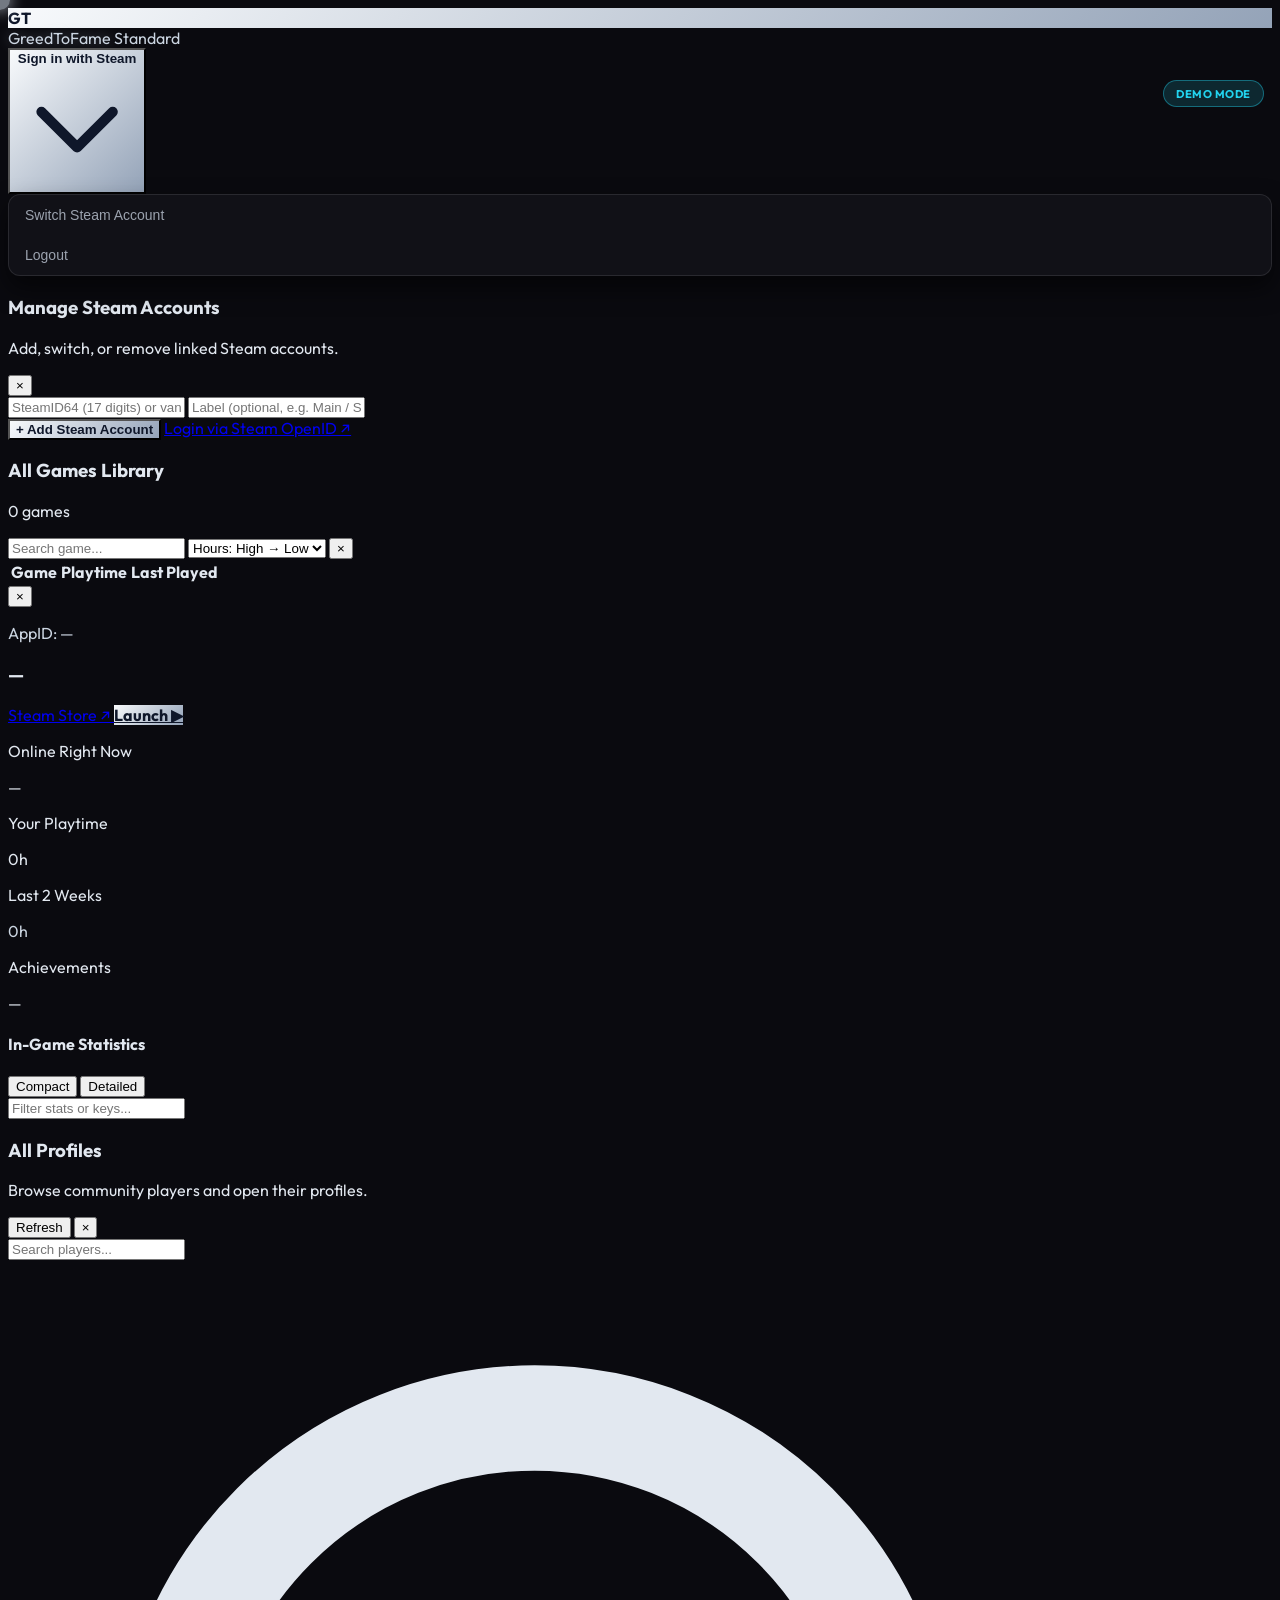
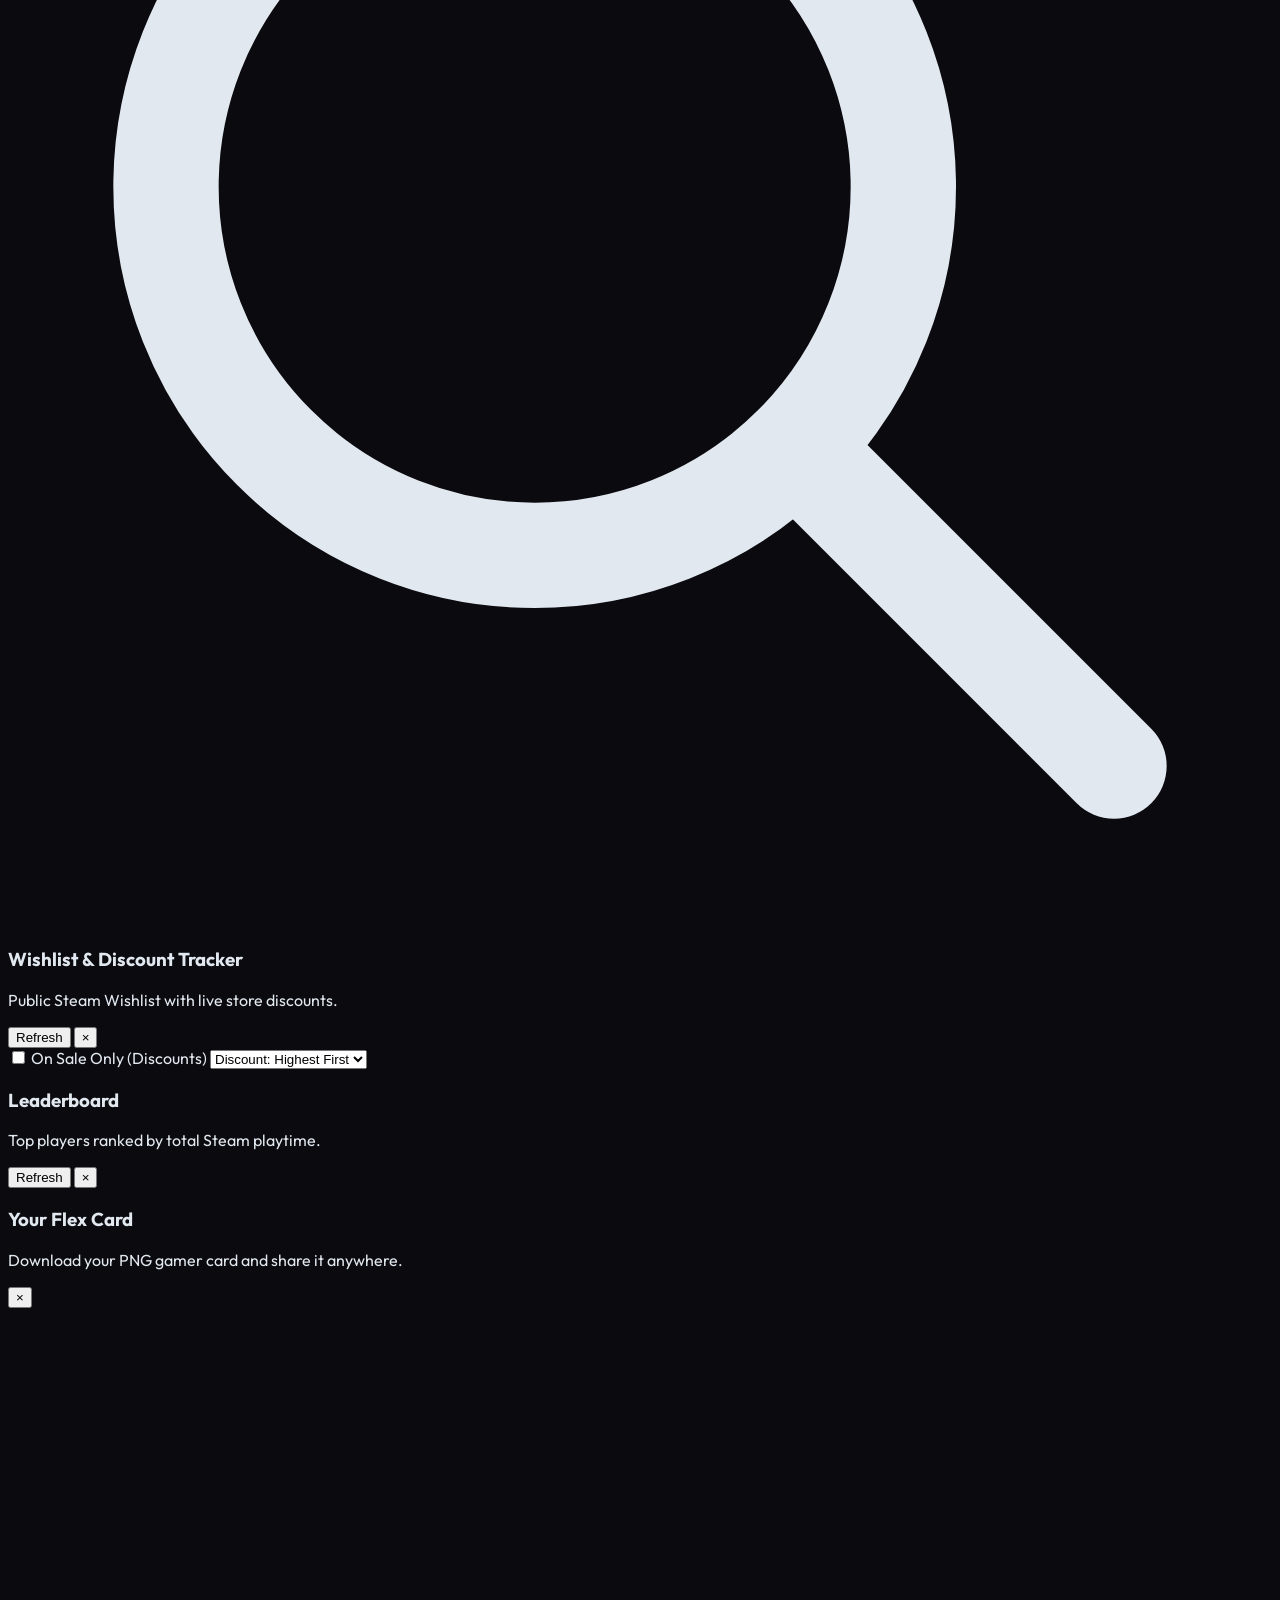
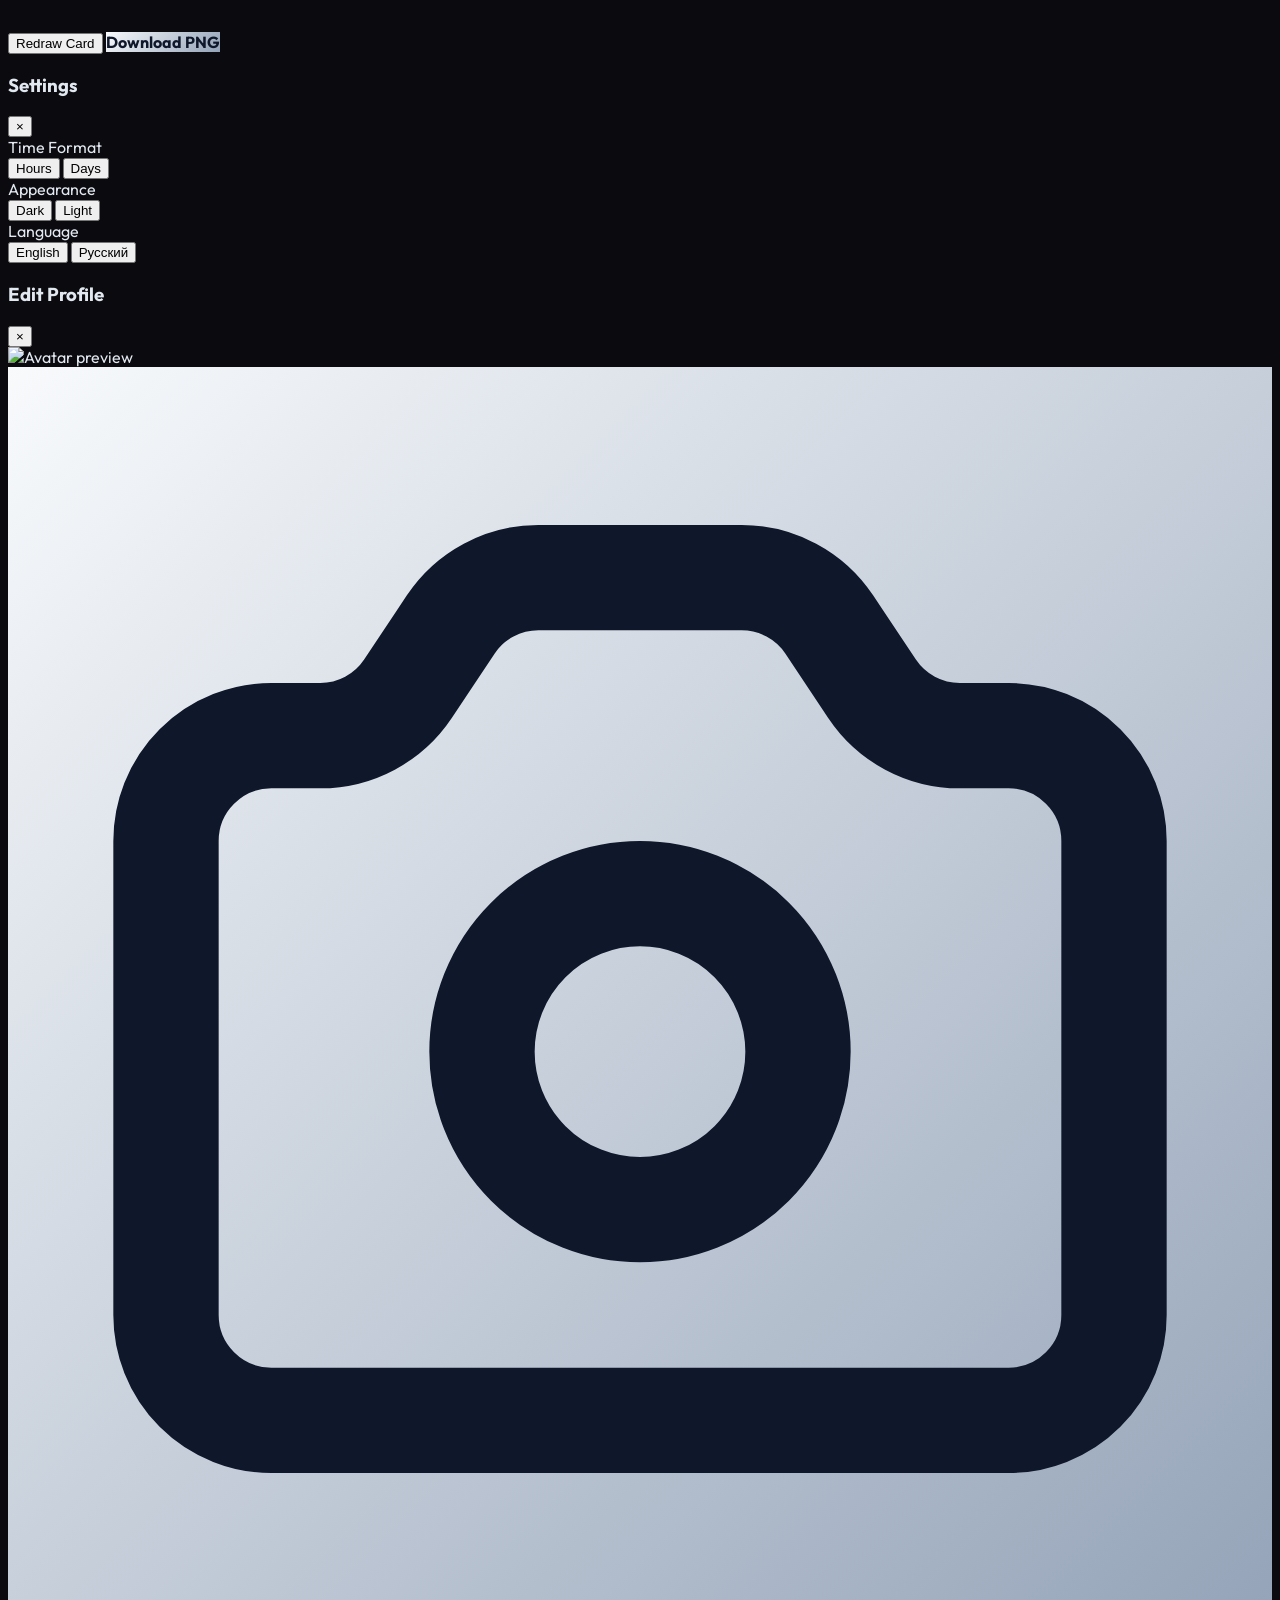
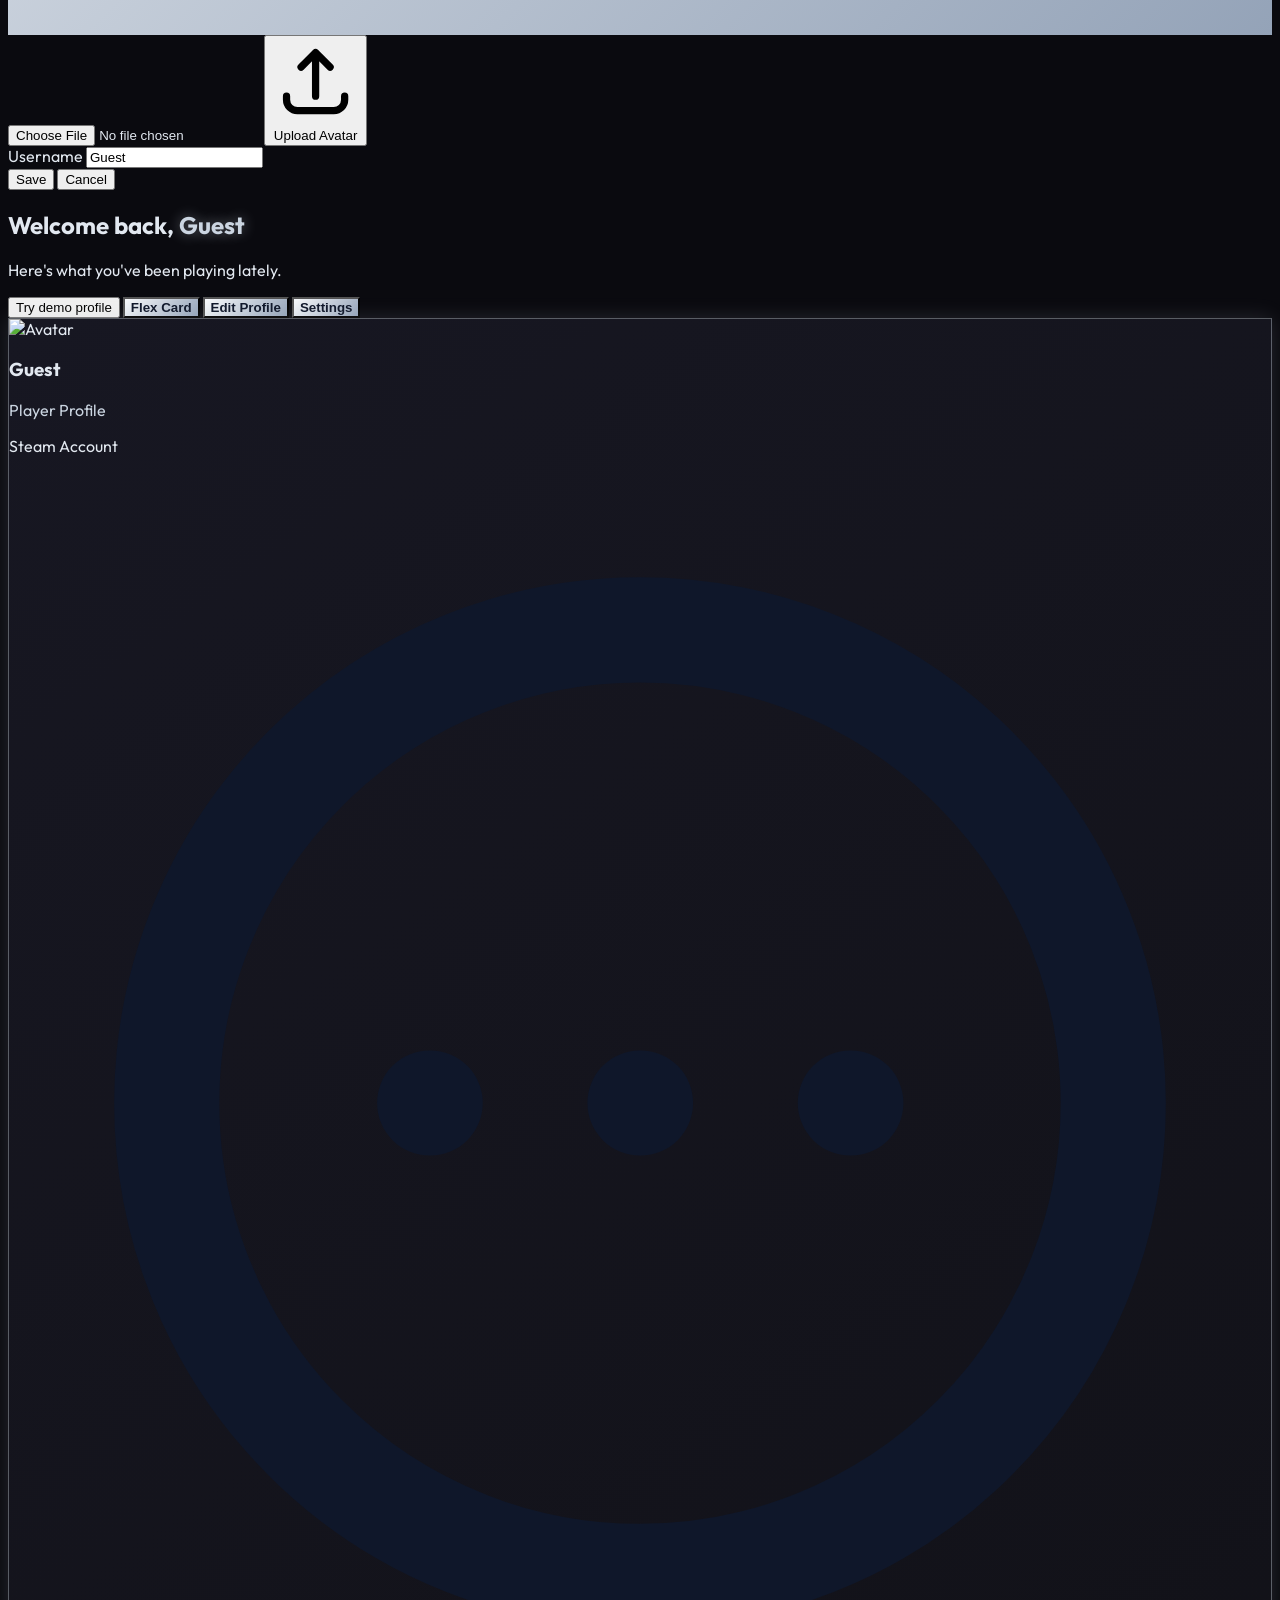
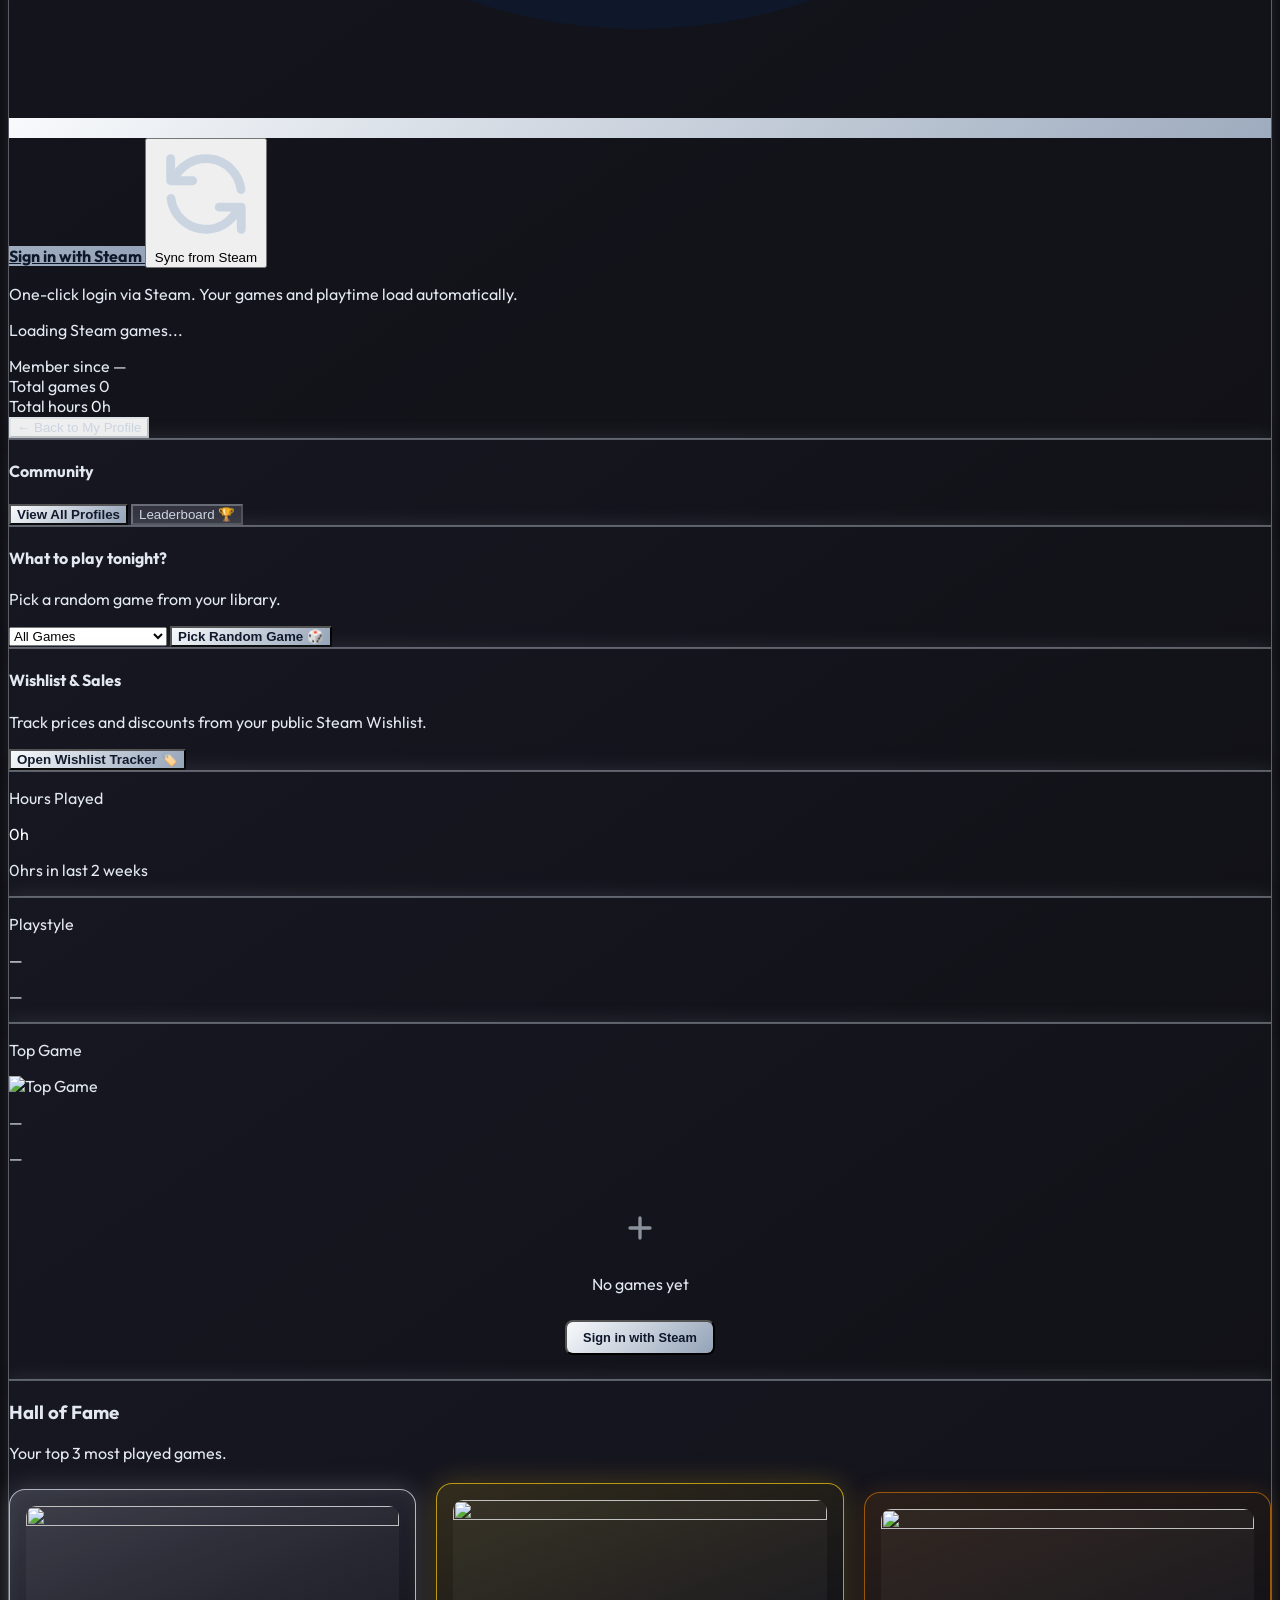
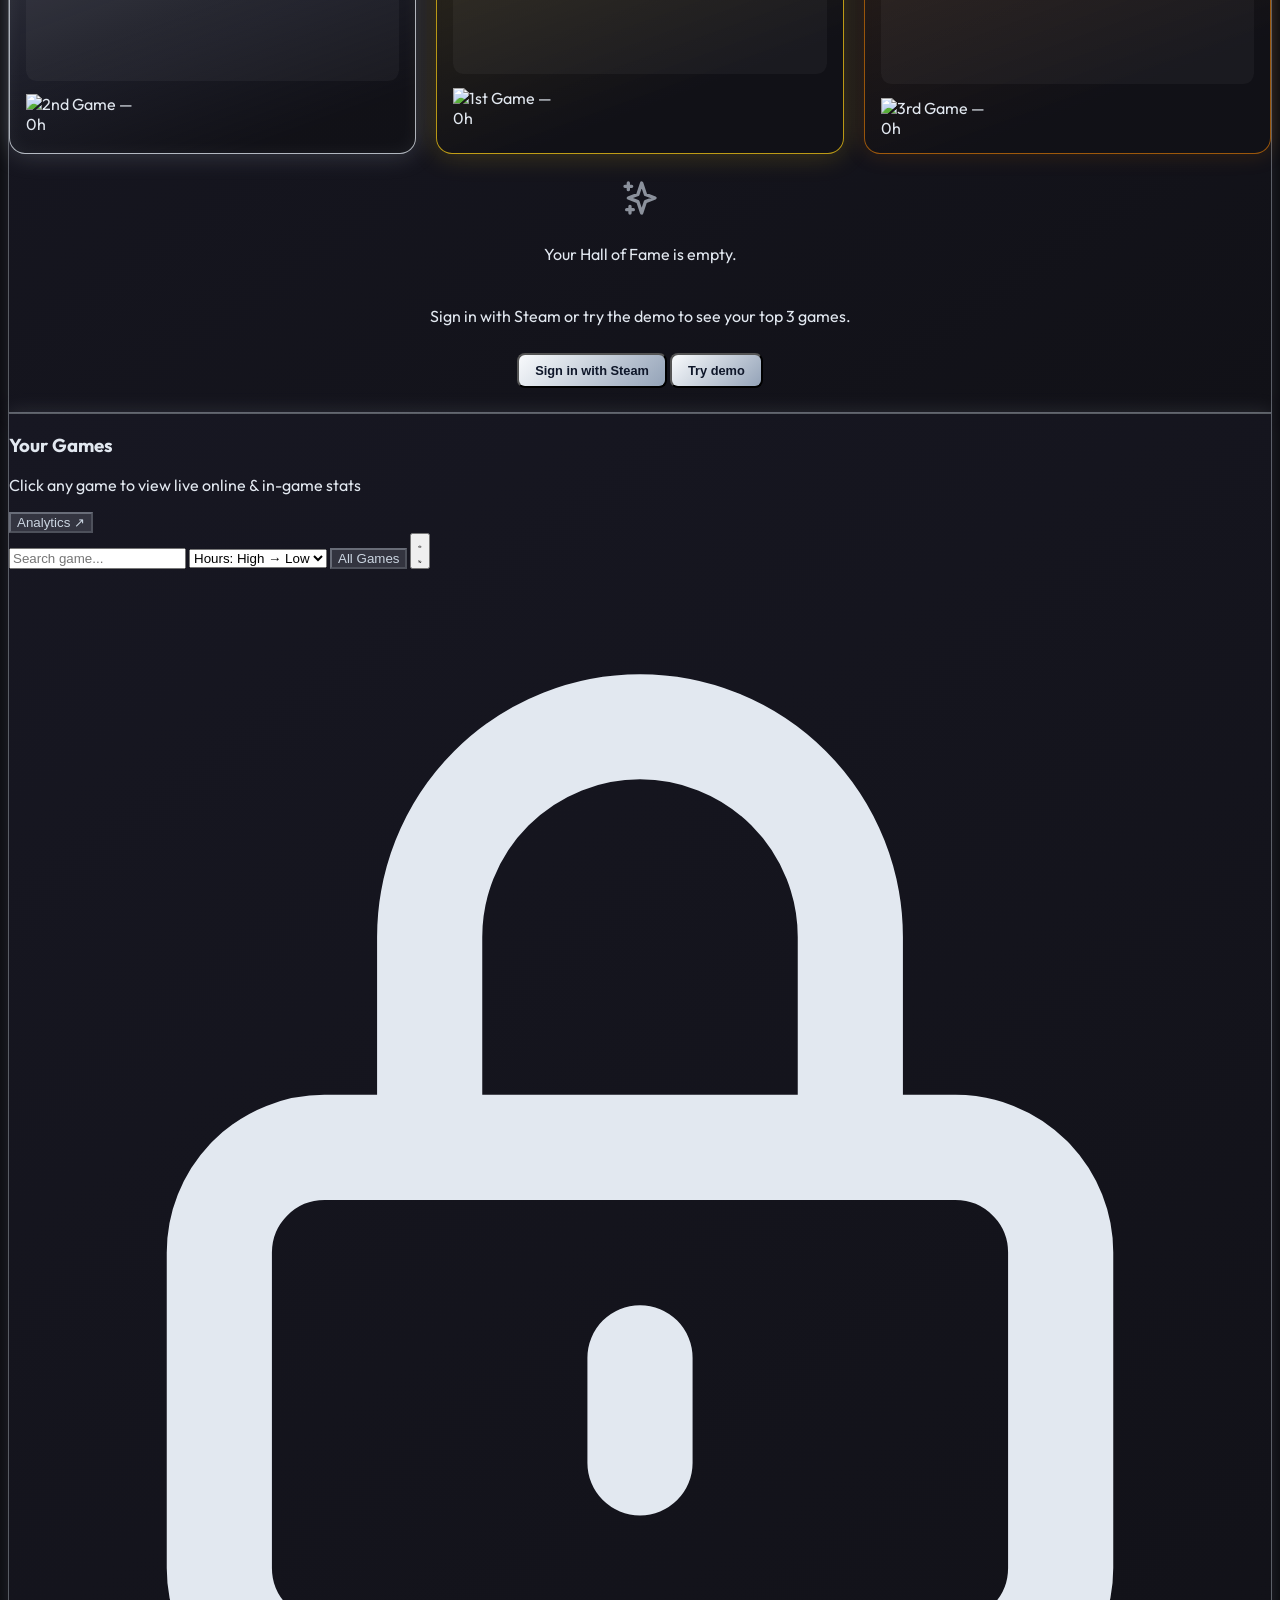
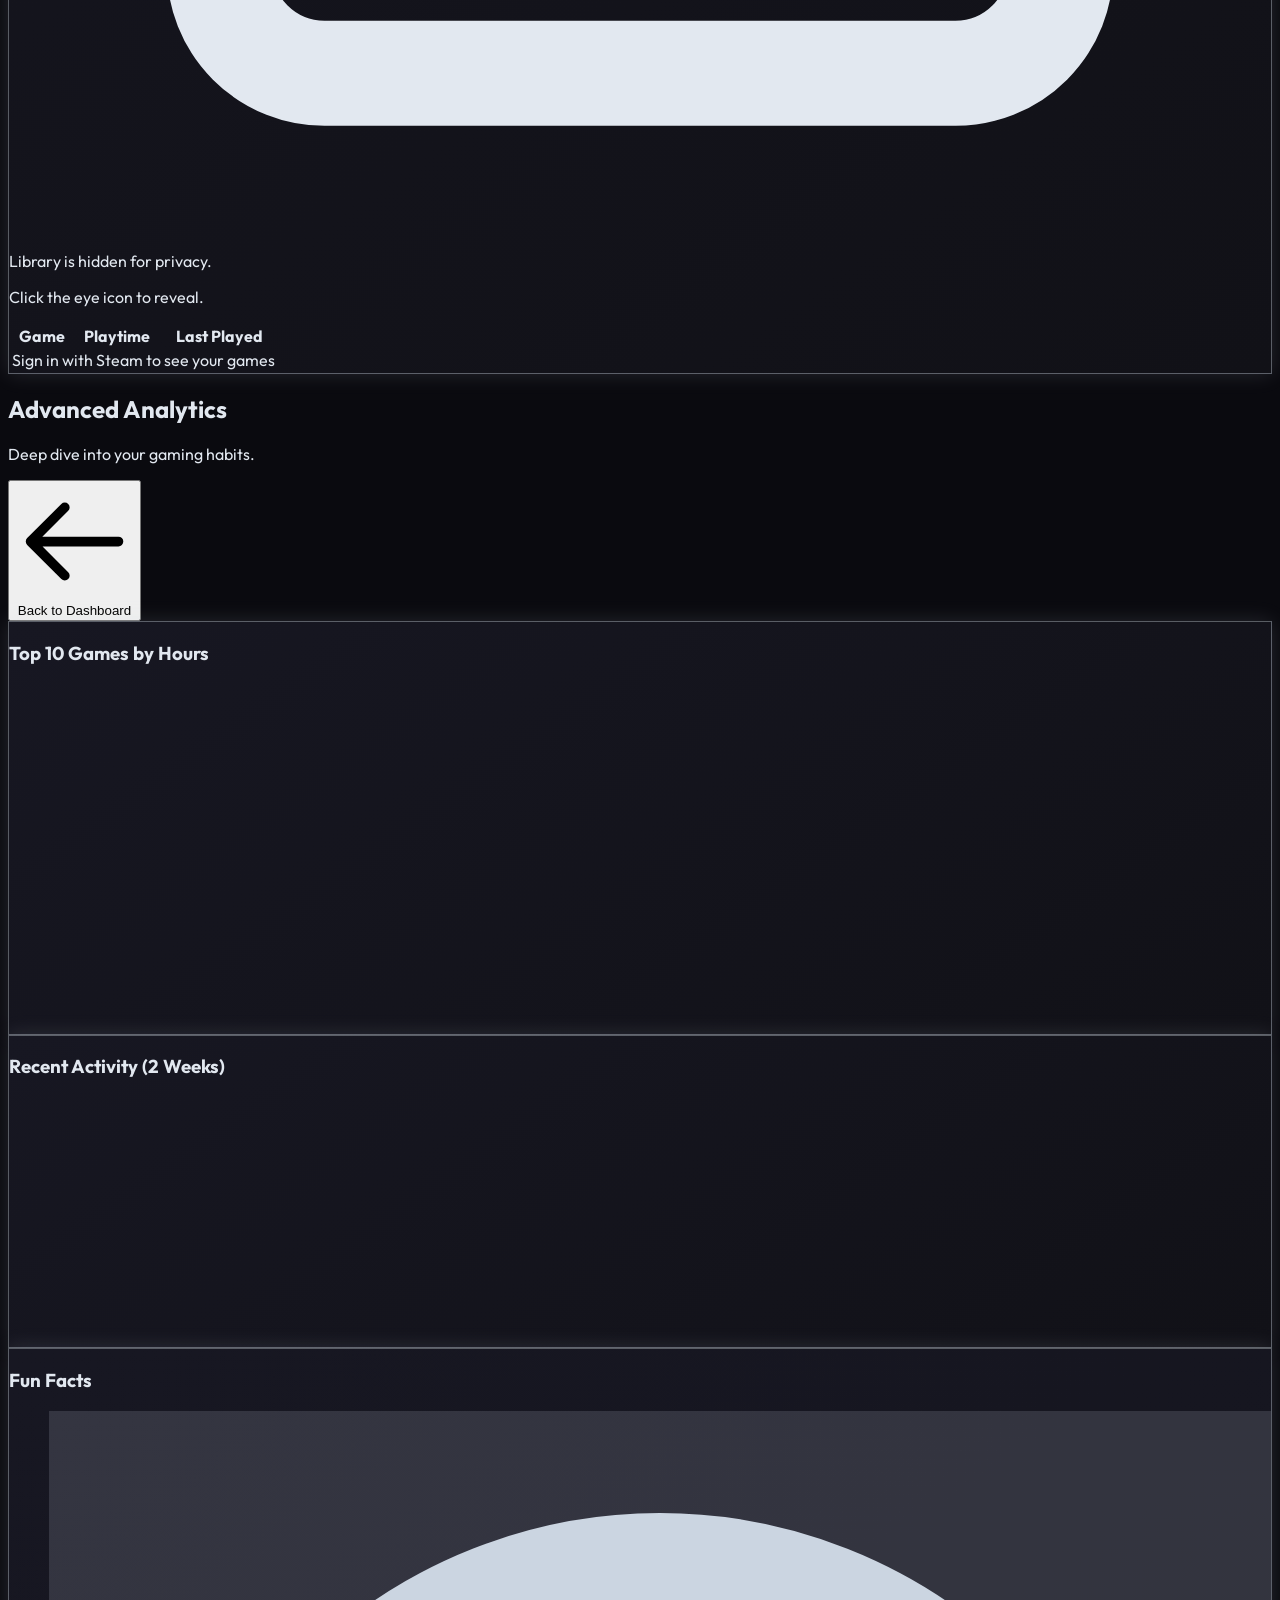
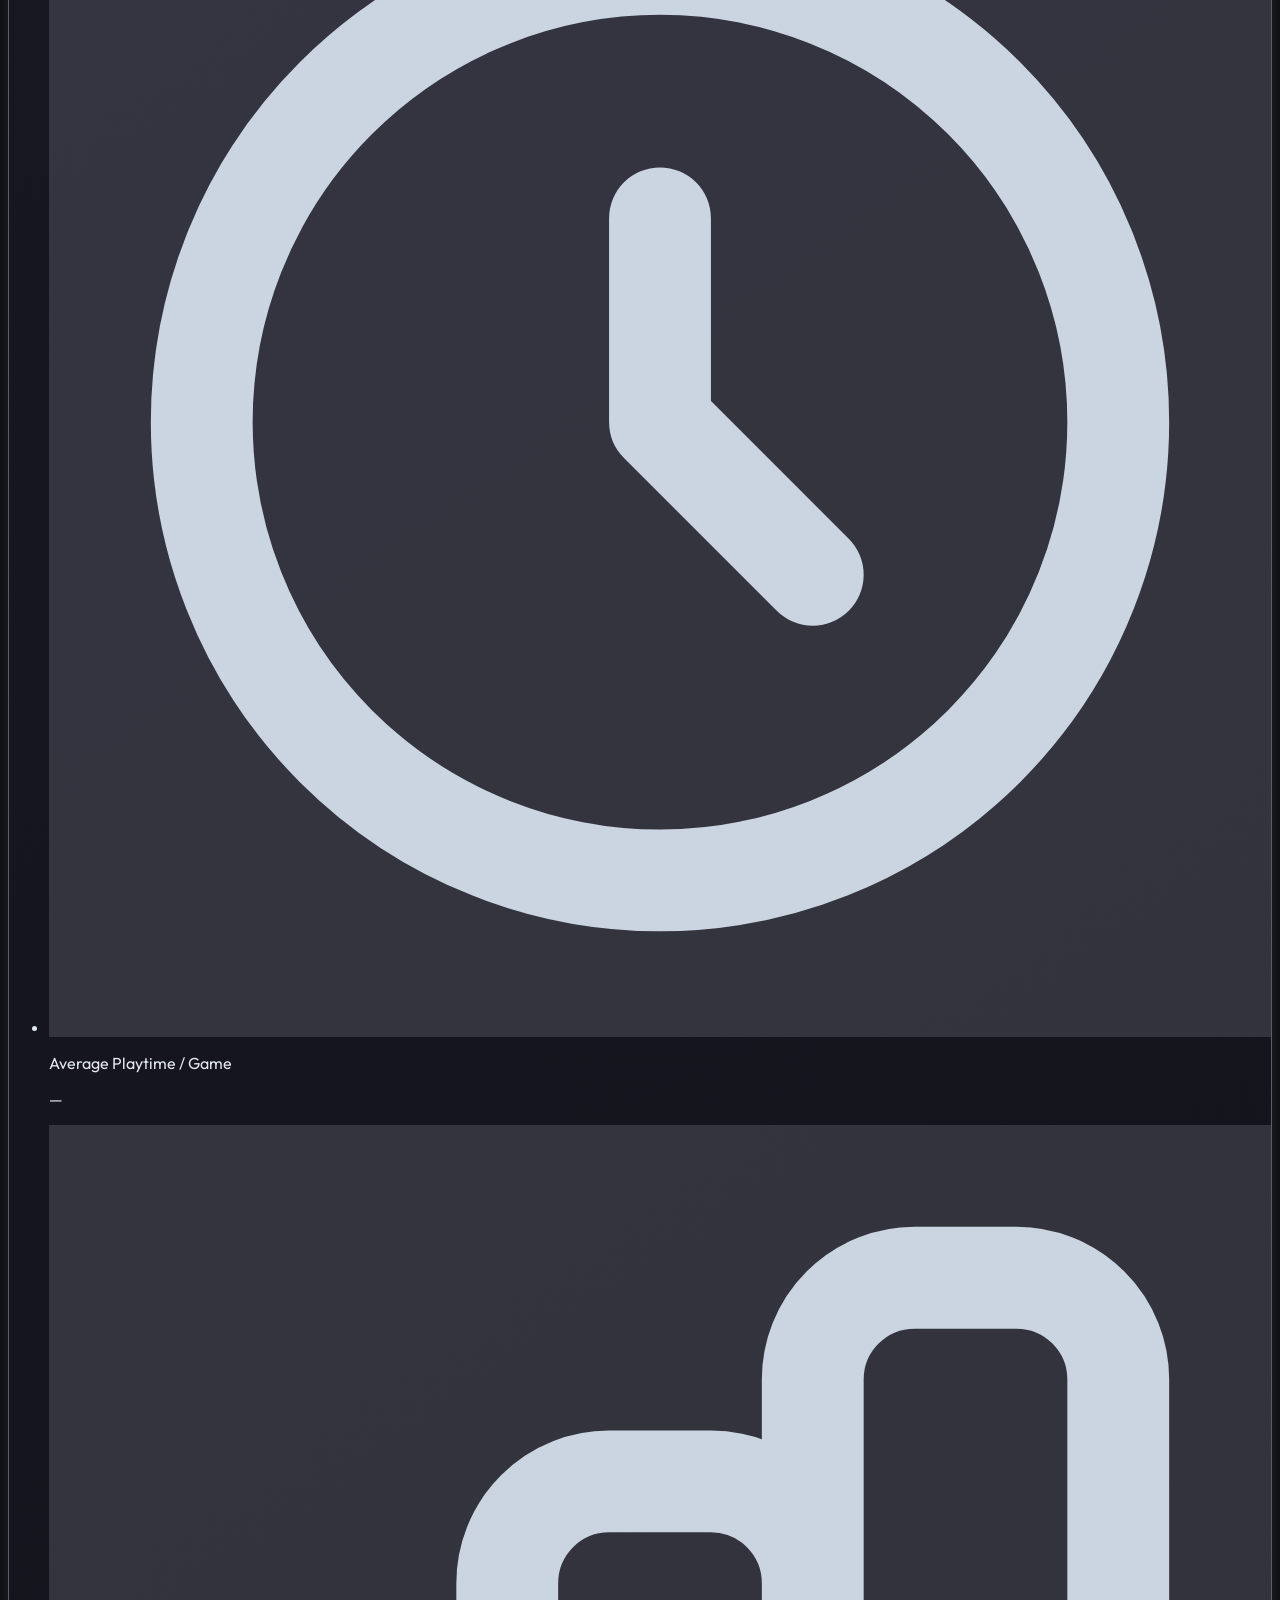
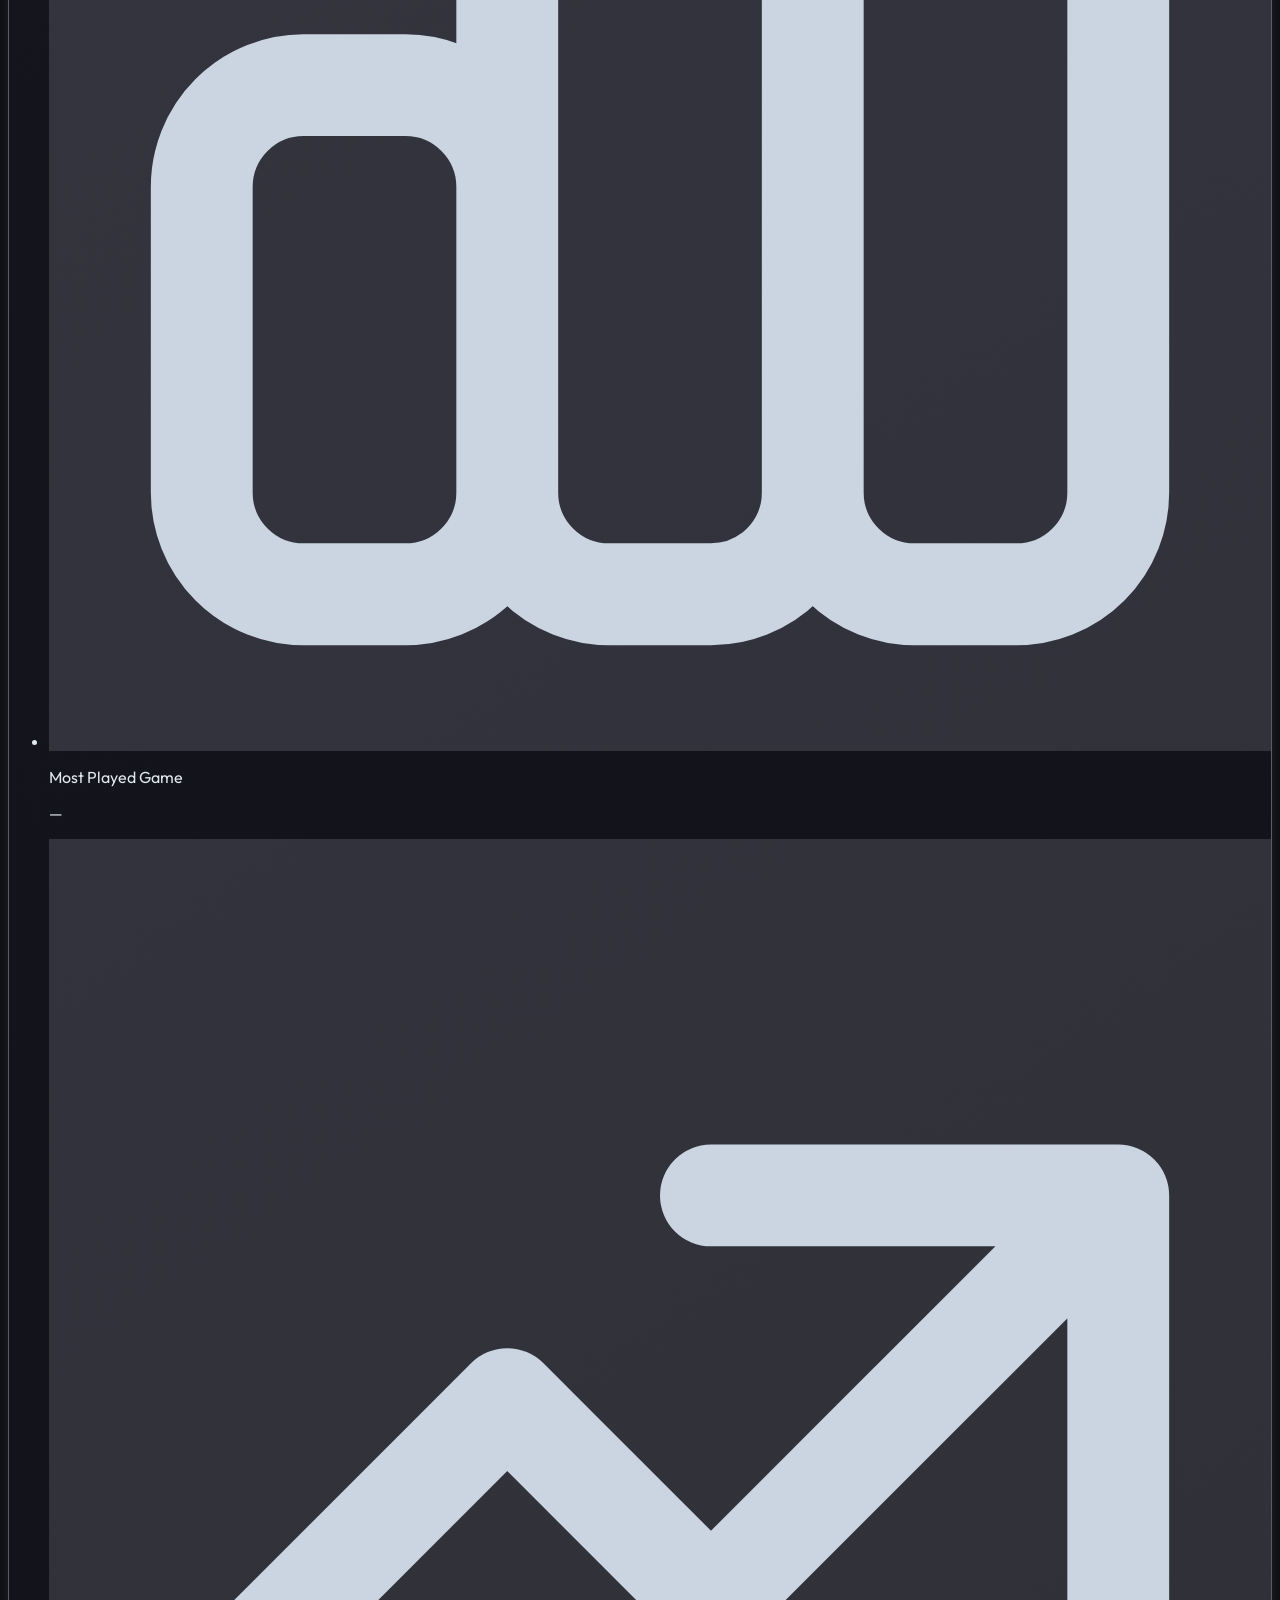
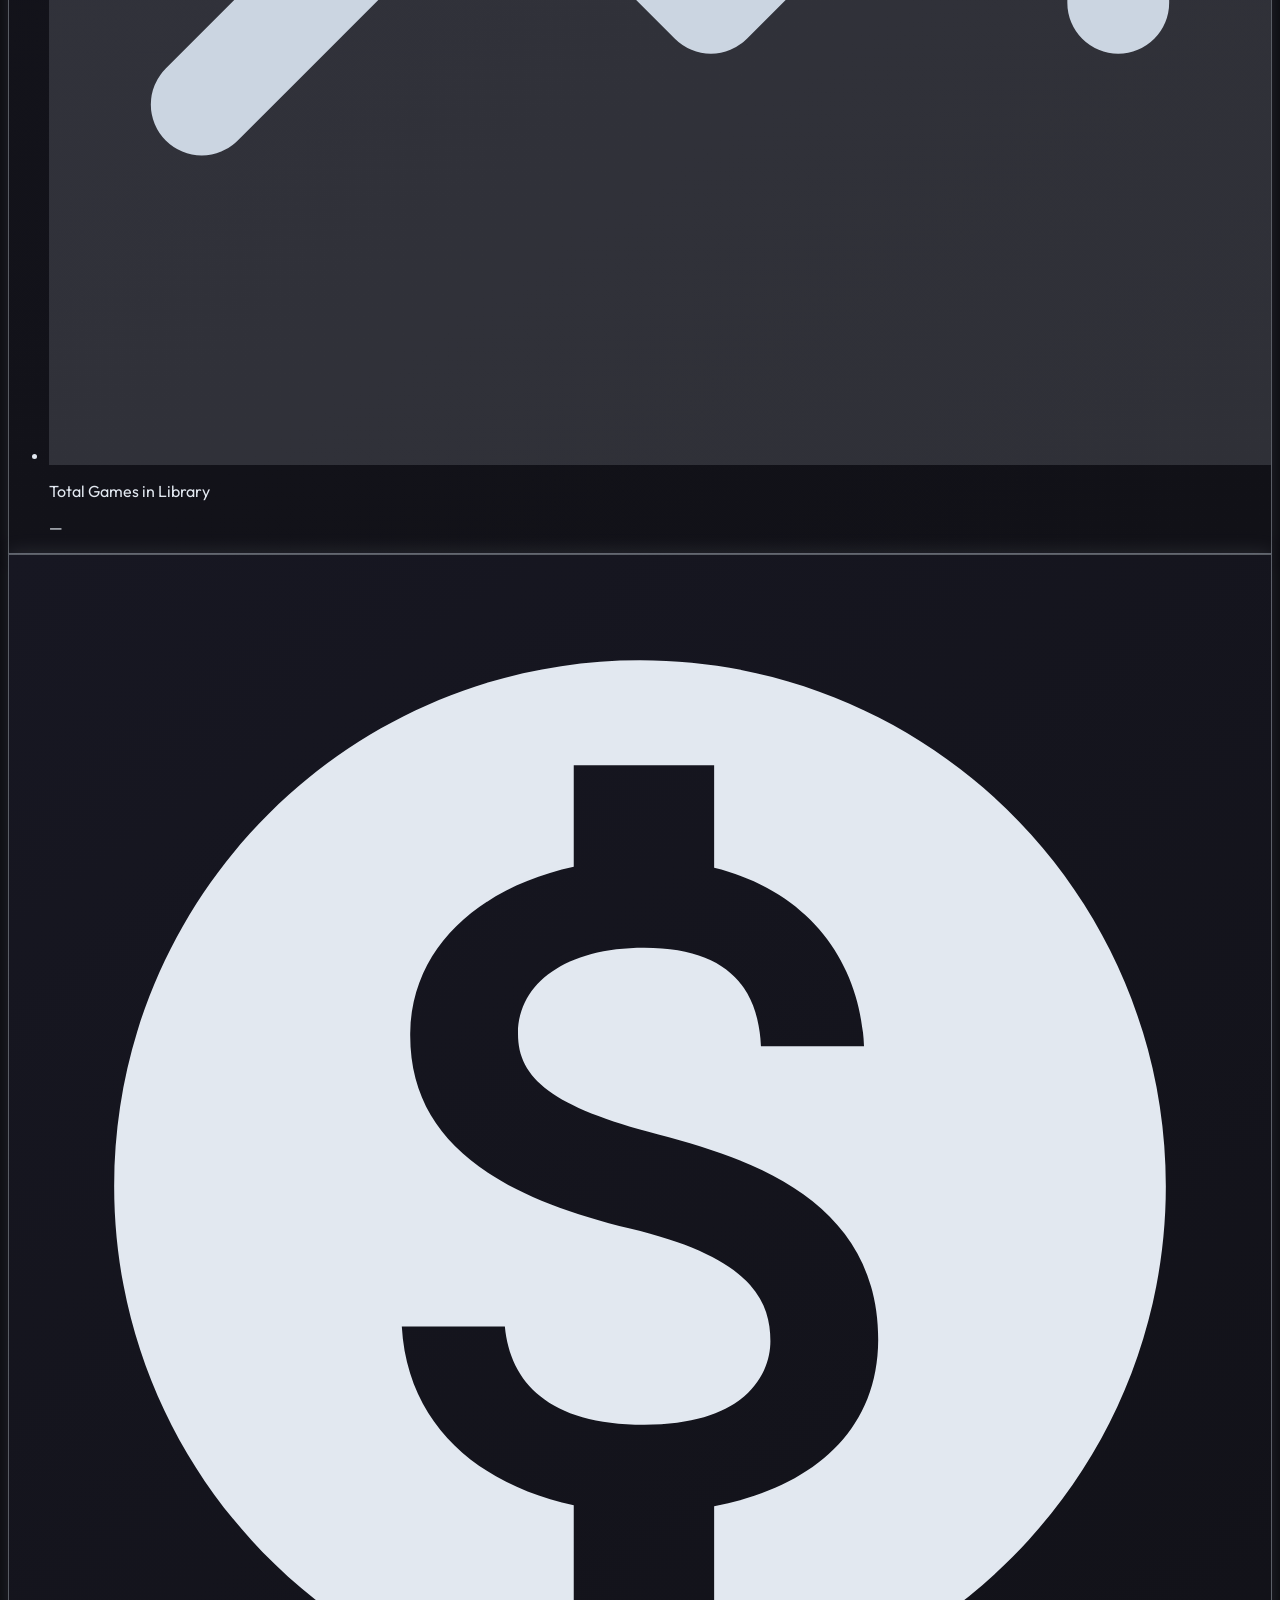
==== commit 5614713a: "Update index.html" ====
--- a/index.html
+++ b/index.html
@@ -3,182 +3,123 @@
 <head>
   <meta charset="UTF-8" />
   <meta name="viewport" content="width=device-width, initial-scale=1.0" />
-  <title>GreedToFame // Gamer Profile & Steam Analytics</title>
-
+  <link rel="icon" href="favicon.png" type="image/png" />
+  <title>GreedToFame | Gaming Profile Dashboard</title>
   <script src="https://cdn.tailwindcss.com"></script>
   <script src="https://cdn.jsdelivr.net/npm/@supabase/supabase-js@2"></script>
   <script src="https://cdn.jsdelivr.net/npm/chart.js"></script>
-  <link href="https://fonts.googleapis.com/css2?family=Outfit:wght@400;500;600;700;800&display=swap" rel="stylesheet">
-  <link rel="stylesheet" href="./css/styles.css?v=26" />
+  <link rel="preconnect" href="https://fonts.googleapis.com">
+  <link rel="preconnect" href="https://fonts.gstatic.com" crossorigin>
+  <link href="https://fonts.googleapis.com/css2?family=Outfit:wght@300;400;600;800&display=swap" rel="stylesheet">
+  <link rel="stylesheet" href="./styles.css?v=25" />
 </head>
-<body class="bg-[#0a0a0f] text-gray-100 antialiased selection:bg-purple-500/30">
-
-  <!-- TOP NAVIGATION -->
-  <nav class="sticky top-0 z-30 border-b border-white/5 bg-[#0a0a0f]/80 backdrop-blur-xl">
-    <div class="max-w-7xl mx-auto px-6 h-16 flex items-center justify-between">
-      <a href="#dashboard" id="brand-logo" class="flex items-center gap-3 text-xl font-extrabold tracking-tight text-white">
-        <span class="w-3 h-3 rounded-full tier-dot"></span>
-        <span>GREEDTOFAME</span>
-        <span id="playtime-tier-badge" class="text-[11px] font-bold px-2.5 py-0.5 rounded-full border tier-soft-bg">Standard</span>
-      </a>
-
-      <div id="auth-nav-container" class="relative flex items-center gap-2">
-        <button id="auth-open-btn" type="button" class="px-4 py-2 text-xs font-bold rounded-lg btn-gradient shadow-md transition flex items-center gap-2">
-          <svg class="w-4 h-4" fill="none" stroke="currentColor" viewBox="0 0 24 24"><path stroke-linecap="round" stroke-linejoin="round" stroke-width="2" d="M16 7a4 4 0 11-8 0 4 4 0 018 0zM12 14a7 7 0 00-7 7h14a7 7 0 00-7-7z"></path></svg>
-          <span id="auth-btn-label" data-i18n="sign_in">Sign In</span>
+<body class="min-h-screen selection:bg-white/20 selection:text-white">
+
+  <!-- Кастомный курсор -->
+  <div class="custom-cursor" id="custom-cursor"></div>
+
+  <!-- Demo badge -->
+  <div id="demo-badge" class="demo-badge hidden" data-i18n="demo_badge">DEMO MODE</div>
+
+  <!-- Header -->
+  <header class="sticky top-0 z-30 border-b border-white/5 header-bg bg-[#0a0a0f]/80 backdrop-blur-md transition-colors duration-300">
+    <div class="max-w-7xl mx-auto px-6 py-4 flex items-center justify-between">
+      <div class="flex items-center gap-3">
+        <div class="w-9 h-9 rounded-xl btn-gradient flex items-center justify-center shadow-lg">
+          <span class="font-extrabold tracking-tight">GT</span>
+        </div>
+        <span class="text-xl font-bold neon-text tracking-tight">GreedToFame</span>
+        <span id="playtime-tier-badge" class="hidden sm:inline-flex items-center text-xs font-semibold px-2.5 py-0.5 rounded-full border tier-border tier-text bg-white/5">Standard</span>
+      </div>
+      <div id="auth-btn-container" class="relative">
+        <button id="auth-btn" class="px-5 py-2 text-sm font-semibold btn-gradient rounded-lg transition focus:outline-none tier-ring flex items-center gap-2 shadow-lg">
+          <span id="auth-btn-text" data-i18n="sign_in_steam">Sign in with Steam</span>
+          <svg id="auth-btn-chevron" class="w-4 h-4 opacity-80 shrink-0 hidden" fill="none" stroke="currentColor" viewBox="0 0 24 24"><path stroke-linecap="round" stroke-linejoin="round" stroke-width="2" d="M19 9l-7 7-7-7"></path></svg>
         </button>
-
-        <div id="auth-dropdown" class="hidden absolute right-0 top-12 w-52 bg-[#111118] border border-white/10 rounded-xl shadow-2xl py-1.5 z-50">
-          <div class="px-3.5 py-2 border-b border-white/5">
-            <p id="auth-dropdown-email" class="text-xs font-semibold text-white truncate">user@example.com</p>
-            <p id="auth-dropdown-steam" class="text-[11px] text-gray-400 truncate mt-0.5">Steam not linked</p>
-          </div>
-          <button id="auth-change-account" type="button" class="w-full text-left px-3.5 py-2 text-xs font-medium text-gray-200 hover:bg-white/5 transition" data-i18n="switch_steam">
-            Switch Steam Account
-          </button>
-          <button id="auth-logout-btn" type="button" class="w-full text-left px-3.5 py-2 text-xs font-medium text-red-400 hover:bg-red-500/10 transition" data-i18n="sign_out">
-            Sign Out
-          </button>
-        </div>
-      </div>
-    </div>
-  </nav>
-
-  <!-- AUTH MODAL -->
-  <div id="auth-modal-backdrop" class="fixed inset-0 z-40 hidden bg-black/70 backdrop-blur-sm"></div>
-  <div id="auth-modal" class="fixed top-1/2 left-1/2 -translate-x-1/2 -translate-y-1/2 z-50 hidden w-full max-w-md bg-[#0d0d14] border border-white/10 rounded-2xl p-6 shadow-2xl">
-    <div class="flex justify-between items-center mb-4">
-      <h3 id="auth-modal-title" class="text-lg font-bold text-white" data-i18n="auth_signin_title">Sign In to GreedToFame</h3>
-      <button id="close-auth-modal" type="button" class="text-gray-400 hover:text-white transition text-2xl leading-none">&times;</button>
-    </div>
-
-    <div class="grid grid-cols-2 gap-1 p-1 rounded-xl bg-white/5 border border-white/10 mb-5">
-      <button id="tab-signin" type="button" class="py-2 text-xs font-bold rounded-lg btn-gradient text-white transition" data-i18n="sign_in">Sign In</button>
-      <button id="tab-signup" type="button" class="py-2 text-xs font-bold rounded-lg text-gray-400 hover:text-white transition" data-i18n="sign_up">Create Account</button>
-    </div>
-
-    <form id="auth-form" class="space-y-4">
-      <div id="auth-username-group" class="hidden">
-        <label class="block text-xs font-semibold text-gray-400 mb-1" data-i18n="username_label">Username</label>
-        <input type="text" id="auth-username" data-i18n-placeholder="auth_username_ph" placeholder="ProGamer123" class="w-full bg-white/5 border border-white/10 rounded-lg px-3.5 py-2.5 text-sm text-white tier-ring" />
-      </div>
-
-      <div>
-        <label class="block text-xs font-semibold text-gray-400 mb-1" data-i18n="email_label">Email</label>
-        <input type="email" id="auth-email" required placeholder="you@example.com" class="w-full bg-white/5 border border-white/10 rounded-lg px-3.5 py-2.5 text-sm text-white tier-ring" />
-      </div>
-
-      <div>
-        <label class="block text-xs font-semibold text-gray-400 mb-1" data-i18n="password_label">Password</label>
-        <input type="password" id="auth-password" required minlength="6" placeholder="••••••••" class="w-full bg-white/5 border border-white/10 rounded-lg px-3.5 py-2.5 text-sm text-white tier-ring" />
-      </div>
-
-      <p id="auth-error-msg" class="text-xs text-red-400 hidden"></p>
-
-      <button id="auth-submit-btn" type="submit" class="w-full py-2.5 text-sm font-bold rounded-lg btn-gradient shadow-lg transition" data-i18n="sign_in">
-        Sign In
-      </button>
-    </form>
-  </div>
-
-  <!-- GAME DETAILS MODAL -->
-  <div id="game-details-modal-backdrop" class="fixed inset-0 z-40 hidden bg-black/75 backdrop-blur-sm"></div>
-  <div id="game-details-modal" class="fixed top-1/2 left-1/2 -translate-x-1/2 -translate-y-1/2 z-50 hidden w-full max-w-2xl bg-[#0d0d14] border border-white/10 rounded-2xl overflow-hidden shadow-2xl max-h-[90vh] flex flex-col">
-    <div class="relative h-36 bg-white/5 shrink-0">
-      <img id="gd-banner" src="" alt="Game Banner" class="w-full h-full object-cover" onerror="this.style.display='none'" />
-      <div class="absolute inset-0 bg-gradient-to-t from-[#0d0d14] via-[#0d0d14]/50 to-transparent"></div>
-      <button id="close-game-details-btn" type="button" class="absolute top-3 right-3 w-8 h-8 rounded-full bg-black/60 hover:bg-black/80 text-white flex items-center justify-center text-xl leading-none">&times;</button>
-      <div class="absolute bottom-3 left-5 right-5 flex items-end justify-between gap-3">
-        <div class="min-w-0">
-          <span id="gd-appid" class="text-[11px] font-mono text-gray-300 bg-black/50 px-2 py-0.5 rounded">AppID: —</span>
-          <h3 id="gd-title" class="text-xl font-extrabold text-white truncate mt-1">—</h3>
-        </div>
-        <div class="flex items-center gap-2 shrink-0">
-          <a id="gd-store-link" href="#" target="_blank" rel="noopener noreferrer" class="px-3 py-1.5 text-xs font-bold rounded-lg bg-white/10 hover:bg-white/20 text-white border border-white/10 transition" data-i18n="steam_store">
-            Steam Store ↗
-          </a>
-          <a id="gd-launch-link" href="#" class="px-3 py-1.5 text-xs font-bold rounded-lg btn-gradient transition" data-i18n="launch_game">
-            Launch ▶
-          </a>
-        </div>
-      </div>
-    </div>
-
-    <div class="p-5 overflow-y-auto space-y-5">
-      <div class="grid grid-cols-2 sm:grid-cols-4 gap-3">
-        <div class="p-3 rounded-xl bg-white/[0.03] border border-white/5">
-          <p class="text-[11px] text-gray-400" data-i18n="your_playtime">Your Playtime</p>
-          <p id="gd-playtime" class="text-base font-extrabold text-white font-mono mt-0.5">—</p>
-        </div>
-        <div class="p-3 rounded-xl bg-white/[0.03] border border-white/5">
-          <p class="text-[11px] text-gray-400" data-i18n="last_2_weeks">Last 2 Weeks</p>
-          <p id="gd-recent" class="text-base font-extrabold text-green-400 font-mono mt-0.5">—</p>
-        </div>
-        <div class="p-3 rounded-xl bg-white/[0.03] border border-white/5">
-          <p class="text-[11px] text-gray-400" data-i18n="live_players">Live Steam Players</p>
-          <p id="gd-live-online" class="text-base font-extrabold tier-text font-mono mt-0.5">—</p>
-        </div>
-        <div class="p-3 rounded-xl bg-white/[0.03] border border-white/5">
-          <p class="text-[11px] text-gray-400" data-i18n="achievements">Achievements</p>
-          <p id="gd-achievements" class="text-base font-extrabold text-white font-mono mt-0.5">—</p>
-          <div class="w-full h-1.5 rounded-full bg-white/10 overflow-hidden mt-1.5">
-            <div id="gd-achievements-bar" class="h-full rounded-full btn-gradient transition-all duration-300" style="width: 0%"></div>
-          </div>
-        </div>
-      </div>
-
-      <div>
-        <div class="flex flex-wrap items-center justify-between gap-2 mb-2.5">
-          <h4 class="text-xs font-bold uppercase tracking-wider text-gray-400" data-i18n="in_game_stats">In-Game & Player Stats</h4>
-          <div class="flex items-center gap-2">
-            <div id="gd-view-mode-toggle" class="hidden items-center p-0.5 rounded-lg bg-white/5 border border-white/10 text-[11px] font-bold">
-              <button id="gd-mode-compact" type="button" class="px-2.5 py-1 rounded-md btn-gradient text-white transition">Compact</button>
-              <button id="gd-mode-detailed" type="button" class="px-2.5 py-1 rounded-md text-gray-400 hover:text-white transition">Detailed</button>
-            </div>
-            <input id="gd-raw-search" type="text" placeholder="Filter stats..." class="hidden bg-white/5 border border-white/10 rounded-lg px-2.5 py-1 text-xs text-white tier-ring" />
-          </div>
-        </div>
-        <div id="gd-stats-body" class="space-y-2">
-          <p class="text-xs text-gray-400 py-4 text-center" data-i18n="loading_game_stats">Loading live player count & in-game stats...</p>
-        </div>
-      </div>
-    </div>
-  </div>
-
-  <!-- ALL GAMES MODAL -->
-  <div id="all-games-modal-backdrop" class="fixed inset-0 z-40 hidden bg-black/75 backdrop-blur-sm"></div>
-  <div id="all-games-modal" class="fixed top-1/2 left-1/2 -translate-x-1/2 -translate-y-1/2 z-50 hidden w-full max-w-4xl bg-[#0d0d14] border border-white/10 rounded-2xl p-6 shadow-2xl max-h-[88vh] flex flex-col">
-    <div class="flex justify-between items-center mb-4 shrink-0">
-      <div>
-        <h3 class="text-lg font-bold text-white" data-i18n="all_games_title">All Games in Library</h3>
-        <p id="all-games-summary" class="text-xs text-gray-400 mt-0.5">0 games</p>
-      </div>
-      <button id="close-all-games-btn" type="button" class="text-gray-400 hover:text-white transition text-2xl leading-none">&times;</button>
-    </div>
-
-    <div class="flex flex-col sm:flex-row gap-2.5 mb-4 shrink-0">
-      <input
-        type="text"
-        id="all-games-search-input"
-        data-i18n-placeholder="search_game"
-        placeholder="Search game..."
-        class="flex-1 bg-white/5 border border-white/10 rounded-lg px-3.5 py-2 text-xs text-white tier-ring"
-      />
-      <select
-        id="all-games-sort-select"
-        class="bg-[#111117] border border-white/10 rounded-lg px-3.5 py-2 text-xs text-gray-200 tier-ring"
-      >
-        <option value="playtime_desc" data-i18n="sort_hours_desc">Hours: High → Low</option>
-        <option value="playtime_asc" data-i18n="sort_hours_asc">Hours: Low → High</option>
-        <option value="name_asc" data-i18n="sort_name_asc">Name: A → Z</option>
-        <option value="last_played_desc" data-i18n="sort_last_played">Last Played</option>
-      </select>
-    </div>
-
-    <div class="overflow-y-auto flex-1 rounded-xl border border-white/5">
+        <div id="auth-dropdown" class="hidden absolute right-0 mt-2 w-48 rounded-lg z-50">
+          <button id="auth-change-account" type="button" data-i18n="switch_steam" class="text-left px-4 py-2 text-sm text-gray-300 hover:bg-white/5 hover:text-white transition">Switch Steam Account</button>
+          <button id="auth-logout" type="button" data-i18n="logout" class="text-left px-4 py-2 text-sm text-gray-300 hover:bg-white/5 hover:text-white transition border-t border-white/5">Logout</button>
+        </div>
+      </div>
+    </div>
+  </header>
+
+  <!-- Steam Accounts Manager Modal -->
+  <div id="steam-accounts-modal-backdrop" class="fixed inset-0 z-40 hidden bg-black/75 backdrop-blur-sm transition-opacity duration-200"></div>
+  <div id="steam-accounts-modal" class="fixed top-1/2 left-1/2 -translate-x-1/2 -translate-y-1/2 z-50 hidden w-full max-w-xl bg-[#0d0d14] border border-white/10 rounded-2xl p-6 shadow-2xl">
+    <div class="flex items-center justify-between gap-3 mb-4">
+      <div>
+        <h3 class="text-lg font-bold text-white" data-i18n="steam_accounts_modal_title">Manage Steam Accounts</h3>
+        <p class="text-xs text-gray-400" data-i18n="steam_accounts_modal_sub">Add, switch, or remove linked Steam accounts.</p>
+      </div>
+      <button id="close-steam-accounts-btn" type="button" class="text-gray-400 hover:text-white transition text-2xl leading-none px-1">&times;</button>
+    </div>
+
+    <div class="p-3.5 rounded-xl bg-white/[0.03] border border-white/10 mb-4 space-y-2.5">
+      <div class="grid grid-cols-1 sm:grid-cols-2 gap-2.5">
+        <input
+          type="text"
+          id="new-steam-id-input"
+          placeholder="SteamID64 (17 digits) or vanity"
+          class="bg-white/5 border border-white/10 rounded-lg px-3 py-2 text-xs text-white tier-ring"
+        />
+        <input
+          type="text"
+          id="new-steam-label-input"
+          placeholder="Label (optional, e.g. Main / Smurf)"
+          class="bg-white/5 border border-white/10 rounded-lg px-3 py-2 text-xs text-white tier-ring"
+        />
+      </div>
+      <div class="flex flex-wrap items-center justify-between gap-2">
+        <button id="add-steam-account-btn" type="button" class="px-4 py-2 text-xs font-bold rounded-lg btn-gradient shadow-lg transition">
+          + Add Steam Account
+        </button>
+        <a
+          href="https://tcdtdftgpdjmrpqoltlg.supabase.co/functions/v1/steam-auth-callback"
+          class="px-3 py-2 text-xs font-semibold rounded-lg border border-white/15 bg-white/5 hover:bg-white/10 text-gray-200 transition"
+        >
+          Login via Steam OpenID ↗
+        </a>
+      </div>
+      <p id="steam-accounts-feedback" class="text-xs text-gray-400 hidden"></p>
+    </div>
+
+    <div id="steam-accounts-list" class="space-y-2.5 max-h-[55vh] overflow-y-auto pr-1"></div>
+  </div>
+
+  <!-- All Games Modal -->
+  <div id="all-games-modal-backdrop" class="fixed inset-0 z-40 hidden bg-black/75 backdrop-blur-sm transition-opacity duration-200"></div>
+  <div id="all-games-modal" class="fixed top-1/2 left-1/2 -translate-x-1/2 -translate-y-1/2 z-50 hidden w-full max-w-4xl bg-[#0d0d14] border border-white/10 rounded-2xl p-6 shadow-2xl">
+    <div class="flex flex-col sm:flex-row sm:items-center justify-between gap-3 mb-4">
+      <div>
+        <h3 class="text-lg font-bold text-white" data-i18n="all_games_title">All Games Library</h3>
+        <p id="all-games-summary" class="text-xs text-gray-400">0 games</p>
+      </div>
+      <div class="flex items-center gap-2">
+        <input
+          type="text"
+          id="all-games-search-input"
+          data-i18n-placeholder="search_game"
+          placeholder="Search game..."
+          class="bg-white/5 border border-white/10 rounded-lg px-3 py-1.5 text-xs text-white tier-ring w-44 sm:w-56"
+        />
+        <select
+          id="all-games-sort-select"
+          class="bg-[#111117] border border-white/10 rounded-lg px-3 py-1.5 text-xs text-gray-200 tier-ring"
+        >
+          <option value="playtime_desc" data-i18n="sort_hours_desc">Hours: High → Low</option>
+          <option value="playtime_asc" data-i18n="sort_hours_asc">Hours: Low → High</option>
+          <option value="name_asc" data-i18n="sort_name_asc">Name: A → Z</option>
+          <option value="last_played_desc" data-i18n="sort_last_played">Last Played</option>
+        </select>
+        <button id="close-all-games-btn" type="button" class="text-gray-400 hover:text-white transition text-2xl leading-none px-1">&times;</button>
+      </div>
+    </div>
+
+    <div class="overflow-hidden rounded-xl border border-white/10 max-h-[65vh] overflow-y-auto">
       <table class="w-full text-left mobile-table">
-        <thead>
-          <tr class="border-b border-white/5 bg-white/[0.03]">
+        <thead class="sticky top-0 bg-[#12121b] z-10">
+          <tr class="border-b border-white/10">
             <th class="px-5 py-3 text-xs font-semibold text-gray-400 uppercase tracking-wider" data-i18n="col_game">Game</th>
             <th class="px-5 py-3 text-xs font-semibold text-gray-400 uppercase tracking-wider" data-i18n="col_playtime">Playtime</th>
             <th class="px-5 py-3 text-xs font-semibold text-gray-400 uppercase tracking-wider" data-i18n="col_last_played">Last Played</th>
@@ -189,192 +130,220 @@
     </div>
   </div>
 
-  <!-- STEAM ACCOUNTS MANAGER MODAL -->
-  <div id="steam-accounts-modal-backdrop" class="fixed inset-0 z-40 hidden bg-black/75 backdrop-blur-sm"></div>
-  <div id="steam-accounts-modal" class="fixed top-1/2 left-1/2 -translate-x-1/2 -translate-y-1/2 z-50 hidden w-full max-w-lg bg-[#0d0d14] border border-white/10 rounded-2xl p-6 shadow-2xl max-h-[86vh] flex flex-col">
-    <div class="flex justify-between items-center mb-4 shrink-0">
-      <div>
-        <h3 class="text-lg font-bold text-white" data-i18n="steam_accounts_title">Linked Steam Accounts</h3>
-        <p class="text-xs text-gray-400 mt-0.5" data-i18n="steam_accounts_sub">Switch between accounts, add a new SteamID64, or remove old ones.</p>
-      </div>
-      <button id="close-steam-accounts-btn" type="button" class="text-gray-400 hover:text-white transition text-2xl leading-none">&times;</button>
-    </div>
-
-    <div class="p-3.5 rounded-xl bg-white/[0.03] border border-white/10 space-y-2.5 mb-4 shrink-0">
-      <div class="grid grid-cols-1 sm:grid-cols-2 gap-2">
-        <input
-          id="new-steam-id-input"
-          type="text"
-          placeholder="SteamID64 / profile URL / vanity"
-          class="bg-white/5 border border-white/10 rounded-lg px-3 py-2 text-xs text-white tier-ring"
-        />
-        <input
-          id="new-steam-label-input"
-          type="text"
-          placeholder="Label (e.g. Main / Smurf)"
-          class="bg-white/5 border border-white/10 rounded-lg px-3 py-2 text-xs text-white tier-ring"
-        />
-      </div>
-      <button id="add-steam-account-btn" type="button" class="w-full py-2 text-xs font-bold rounded-lg btn-gradient transition" data-i18n="add_steam_account">
-        + Add & Switch Account
-      </button>
-      <p id="steam-accounts-feedback" class="text-xs hidden"></p>
-    </div>
-
-    <div id="steam-accounts-list" class="overflow-y-auto space-y-2 pr-1 flex-1"></div>
-  </div>
-
-  <!-- ALL PROFILES MODAL -->
-  <div id="all-profiles-modal-backdrop" class="fixed inset-0 z-40 hidden bg-black/75 backdrop-blur-sm"></div>
-  <div id="all-profiles-modal" class="fixed top-1/2 left-1/2 -translate-x-1/2 -translate-y-1/2 z-50 hidden w-full max-w-2xl bg-[#0d0d14] border border-white/10 rounded-2xl p-6 shadow-2xl max-h-[85vh] flex flex-col">
-    <div class="flex justify-between items-center mb-4 shrink-0">
-      <div>
-        <h3 class="text-lg font-bold text-white" data-i18n="all_profiles_title">Community Profiles</h3>
-        <p id="all-profiles-summary" class="text-xs text-gray-400 mt-0.5" data-i18n="all_profiles_sub">Browse registered players and open any profile.</p>
+  <!-- Game Details & Live Stats Modal -->
+  <div id="game-details-modal-backdrop" class="fixed inset-0 z-40 hidden bg-black/75 backdrop-blur-sm transition-opacity duration-200"></div>
+  <div id="game-details-modal" class="fixed top-1/2 left-1/2 -translate-x-1/2 -translate-y-1/2 z-50 hidden w-full max-w-3xl bg-[#0d0d14] border border-white/10 rounded-2xl overflow-hidden shadow-2xl">
+    <div class="relative h-36 sm:h-44 w-full bg-[#13131f]">
+      <img id="gd-banner" src="" alt="" class="w-full h-full object-cover opacity-55 pointer-events-none" onerror="this.style.display='none'" />
+      <div class="absolute inset-0 bg-gradient-to-t from-[#0d0d14] via-[#0d0d14]/60 to-transparent pointer-events-none"></div>
+
+      <button id="close-game-details-btn" type="button" aria-label="Close" class="absolute top-3 right-3 z-30 w-9 h-9 rounded-lg bg-black/75 hover:bg-white/20 border border-white/20 text-gray-100 hover:text-white transition flex items-center justify-center text-2xl leading-none cursor-pointer">&times;</button>
+
+      <div class="absolute bottom-4 left-6 right-6 z-10 flex flex-col sm:flex-row sm:items-end justify-between gap-3 pointer-events-none">
+        <div class="min-w-0">
+          <p id="gd-appid" class="text-[11px] font-mono tier-text uppercase tracking-wider">AppID: —</p>
+          <h3 id="gd-title" class="text-2xl font-extrabold text-white truncate">—</h3>
+        </div>
+        <div class="flex items-center gap-2 shrink-0 pointer-events-auto">
+          <a id="gd-store-link" href="#" target="_blank" rel="noopener noreferrer" data-i18n="gd_store" class="px-3 py-1.5 text-xs font-bold rounded-lg border border-white/15 bg-black/50 hover:bg-white/10 text-gray-200 transition">
+            Steam Store ↗
+          </a>
+          <a id="gd-launch-link" href="#" data-i18n="gd_launch" class="px-3.5 py-1.5 text-xs font-bold rounded-lg btn-gradient shadow-lg transition">
+            Launch ▶
+          </a>
+        </div>
+      </div>
+    </div>
+
+    <div class="p-6 space-y-5 max-h-[72vh] overflow-y-auto">
+      <div class="grid grid-cols-2 sm:grid-cols-4 gap-3">
+        <div class="p-3.5 rounded-xl bg-white/[0.03] border border-white/10">
+          <p class="text-[11px] font-semibold text-gray-400 uppercase" data-i18n="gd_online_now">Online Right Now</p>
+          <div class="flex items-center gap-2 mt-1">
+            <span class="w-2 h-2 rounded-full bg-green-400 animate-pulse shrink-0"></span>
+            <p id="gd-live-online" class="text-lg font-extrabold text-green-400 font-mono">—</p>
+          </div>
+        </div>
+
+        <div class="p-3.5 rounded-xl bg-white/[0.03] border border-white/10">
+          <p class="text-[11px] font-semibold text-gray-400 uppercase" data-i18n="gd_your_playtime">Your Playtime</p>
+          <p id="gd-playtime" class="text-lg font-extrabold text-white font-mono mt-1">0h</p>
+        </div>
+
+        <div class="p-3.5 rounded-xl bg-white/[0.03] border border-white/10">
+          <p class="text-[11px] font-semibold text-gray-400 uppercase" data-i18n="gd_recent_2w">Last 2 Weeks</p>
+          <p id="gd-recent" class="text-lg font-extrabold tier-text font-mono mt-1">0h</p>
+        </div>
+
+        <div class="p-3.5 rounded-xl bg-white/[0.03] border border-white/10">
+          <p class="text-[11px] font-semibold text-gray-400 uppercase" data-i18n="gd_achievements">Achievements</p>
+          <p id="gd-achievements" class="text-lg font-extrabold text-cyan-300 font-mono mt-1">—</p>
+          <div class="w-full h-1.5 rounded-full bg-white/10 overflow-hidden mt-2">
+            <div id="gd-achievements-bar" class="h-full rounded-full btn-gradient transition-all duration-300" style="width: 0%"></div>
+          </div>
+        </div>
+      </div>
+
+      <div id="gd-stats-section">
+        <div class="flex flex-col sm:flex-row sm:items-center justify-between gap-2 mb-3">
+          <div class="flex items-center gap-2.5">
+            <h4 class="text-sm font-bold text-white" data-i18n="gd_ingame_stats">In-Game Statistics</h4>
+            <div id="gd-view-mode-toggle" class="hidden inline-flex rounded-lg border border-white/10 bg-white/[0.03] p-0.5 text-[11px] font-semibold">
+              <button id="gd-mode-compact" type="button" class="px-2.5 py-1 rounded-md bg-white/15 text-white transition">Compact</button>
+              <button id="gd-mode-detailed" type="button" class="px-2.5 py-1 rounded-md text-gray-400 hover:text-white transition">Detailed</button>
+            </div>
+          </div>
+          <input
+            type="text"
+            id="gd-raw-search"
+            data-i18n-placeholder="gd_search_stat"
+            placeholder="Filter stats or keys..."
+            class="hidden bg-white/5 border border-white/10 rounded-lg px-3 py-1 text-xs text-white tier-ring w-full sm:w-56"
+          />
+        </div>
+        <div id="gd-stats-body"></div>
+      </div>
+    </div>
+  </div>
+
+  <!-- All Profiles Modal -->
+  <div id="all-profiles-modal-backdrop" class="fixed inset-0 z-40 hidden bg-black/70 backdrop-blur-sm transition-opacity duration-200"></div>
+  <div id="all-profiles-modal" class="fixed top-1/2 left-1/2 -translate-x-1/2 -translate-y-1/2 z-50 hidden w-full max-w-2xl bg-[#0d0d14] border border-white/10 rounded-2xl p-6 shadow-2xl">
+    <div class="flex items-center justify-between gap-3 mb-4">
+      <div>
+        <h3 class="text-lg font-bold text-white" data-i18n="all_profiles_title">All Profiles</h3>
+        <p id="all-profiles-summary" class="text-xs text-gray-400" data-i18n="all_profiles_sub">Browse community players and open their profiles.</p>
       </div>
       <div class="flex items-center gap-2">
-        <button id="refresh-all-profiles-btn" type="button" class="px-3 py-1.5 text-xs font-semibold rounded-lg border border-white/10 bg-white/5 hover:bg-white/10 text-gray-200 transition" data-i18n="refresh">
+        <button id="refresh-all-profiles-btn" type="button" data-i18n="refresh" class="px-3 py-1.5 text-xs font-semibold rounded-lg border border-white/10 bg-white/5 hover:bg-white/10 text-gray-200 transition">
           Refresh
         </button>
-        <button id="close-all-profiles-btn" type="button" class="text-gray-400 hover:text-white transition text-2xl leading-none">&times;</button>
-      </div>
-    </div>
-
-    <div class="mb-4 shrink-0">
+        <button id="close-all-profiles-btn" type="button" class="text-gray-400 hover:text-white transition text-2xl leading-none px-1">&times;</button>
+      </div>
+    </div>
+
+    <div class="relative mb-4">
       <input
         type="text"
         id="all-profiles-search"
-        data-i18n-placeholder="search_player"
-        placeholder="Search player..."
-        class="w-full bg-white/5 border border-white/10 rounded-lg px-3.5 py-2 text-xs text-white tier-ring"
+        data-i18n-placeholder="search_players"
+        placeholder="Search players..."
+        class="w-full bg-white/5 border border-white/10 rounded-lg px-4 py-2.5 pl-10 text-sm text-white tier-ring transition"
       />
-    </div>
-
-    <div id="all-profiles-list" class="overflow-y-auto space-y-2.5 pr-1 flex-1">
-      <p class="text-xs text-gray-400 py-6 text-center" data-i18n="loading_profiles">Loading profiles...</p>
-    </div>
-  </div>
-
-  <!-- LEADERBOARD MODAL -->
-  <div id="leaderboard-modal-backdrop" class="fixed inset-0 z-40 hidden bg-black/75 backdrop-blur-sm"></div>
-  <div id="leaderboard-modal" class="fixed top-1/2 left-1/2 -translate-x-1/2 -translate-y-1/2 z-50 hidden w-full max-w-xl bg-[#0d0d14] border border-white/10 rounded-2xl p-6 shadow-2xl max-h-[85vh] flex flex-col">
-    <div class="flex justify-between items-center mb-4 shrink-0">
-      <div>
-        <h3 class="text-lg font-bold text-white" data-i18n="leaderboard_title">Hours Leaderboard 🏆</h3>
-        <p class="text-xs text-gray-400 mt-0.5" data-i18n="leaderboard_sub">Top community players ranked by total Steam playtime</p>
+      <svg class="w-4 h-4 text-gray-500 absolute left-3.5 top-3" fill="none" stroke="currentColor" viewBox="0 0 24 24"><path stroke-linecap="round" stroke-linejoin="round" stroke-width="2" d="M21 21l-6-6m2-5a7 7 0 11-14 0 7 7 0 0114 0z"></path></svg>
+    </div>
+
+    <div id="all-profiles-list" class="space-y-2.5 max-h-[65vh] overflow-y-auto pr-1"></div>
+  </div>
+
+  <!-- Wishlist & Discounts Modal -->
+  <div id="wishlist-modal-backdrop" class="fixed inset-0 z-40 hidden bg-black/70 backdrop-blur-sm transition-opacity duration-200"></div>
+  <div id="wishlist-modal" class="fixed top-1/2 left-1/2 -translate-x-1/2 -translate-y-1/2 z-50 hidden w-full max-w-3xl bg-[#0d0d14] border border-white/10 rounded-2xl p-6 shadow-2xl">
+    <div class="flex flex-col sm:flex-row sm:items-center justify-between gap-3 mb-4">
+      <div>
+        <h3 class="text-lg font-bold text-white" data-i18n="wishlist_modal_title">Wishlist & Discount Tracker</h3>
+        <p id="wishlist-summary" class="text-xs text-gray-400" data-i18n="wishlist_modal_sub">Public Steam Wishlist with live store discounts.</p>
       </div>
       <div class="flex items-center gap-2">
-        <button id="refresh-leaderboard-btn" type="button" class="px-3 py-1.5 text-xs font-semibold rounded-lg border border-white/10 bg-white/5 hover:bg-white/10 text-gray-200 transition" data-i18n="refresh">
+        <button id="refresh-wishlist-btn" type="button" data-i18n="refresh" class="px-3 py-1.5 text-xs font-semibold rounded-lg border border-white/10 bg-white/5 hover:bg-white/10 text-gray-200 transition">
           Refresh
         </button>
-        <button id="close-leaderboard-btn" type="button" class="text-gray-400 hover:text-white transition text-2xl leading-none">&times;</button>
-      </div>
-    </div>
-
-    <div id="leaderboard-list" class="overflow-y-auto space-y-2.5 pr-1 flex-1">
-      <p class="text-xs text-gray-400 py-6 text-center" data-i18n="loading_leaderboard">Loading leaderboard...</p>
-    </div>
-  </div>
-
-  <!-- WISHLIST MODAL -->
-  <div id="wishlist-modal-backdrop" class="fixed inset-0 z-40 hidden bg-black/75 backdrop-blur-sm"></div>
-  <div id="wishlist-modal" class="fixed top-1/2 left-1/2 -translate-x-1/2 -translate-y-1/2 z-50 hidden w-full max-w-3xl bg-[#0d0d14] border border-white/10 rounded-2xl p-6 shadow-2xl max-h-[88vh] flex flex-col">
-    <div class="flex justify-between items-center mb-4 shrink-0">
-      <div>
-        <h3 class="text-lg font-bold text-white" data-i18n="wishlist_modal_title">Steam Wishlist & Live Discounts 🏷️</h3>
-        <p id="wishlist-summary" class="text-xs text-gray-400 mt-0.5" data-i18n="wishlist_loading_sub">Checking prices and active sales from Steam Store...</p>
+        <button id="close-wishlist-btn" type="button" class="text-gray-400 hover:text-white transition text-2xl leading-none px-1">&times;</button>
+      </div>
+    </div>
+
+    <div class="flex flex-wrap items-center justify-between gap-3 pb-4 mb-4 border-b border-white/10">
+      <label class="inline-flex items-center gap-2 text-xs font-semibold text-gray-200 cursor-pointer select-none">
+        <input id="wishlist-sale-only" type="checkbox" class="rounded border-white/20 bg-white/5 tier-ring" />
+        <span data-i18n="on_sale_only">On Sale Only (Discounts)</span>
+      </label>
+
+      <select id="wishlist-sort" class="bg-[#111117] border border-white/10 rounded-lg px-3 py-1.5 text-xs text-gray-200 tier-ring">
+        <option value="discount_desc" data-i18n="sort_discount">Discount: Highest First</option>
+        <option value="price_asc" data-i18n="sort_price">Price: Low → High</option>
+        <option value="priority" data-i18n="sort_priority">Wishlist Priority</option>
+        <option value="name_asc" data-i18n="sort_name">Name: A → Z</option>
+      </select>
+    </div>
+
+    <div id="wishlist-items-list" class="space-y-2.5 max-h-[60vh] overflow-y-auto pr-1"></div>
+  </div>
+
+  <!-- Leaderboard Modal -->
+  <div id="leaderboard-modal-backdrop" class="fixed inset-0 z-40 hidden bg-black/70 backdrop-blur-sm transition-opacity duration-200"></div>
+  <div id="leaderboard-modal" class="fixed top-1/2 left-1/2 -translate-x-1/2 -translate-y-1/2 z-50 hidden w-full max-w-xl bg-[#0d0d14] border border-white/10 rounded-2xl p-6 shadow-2xl">
+    <div class="flex items-center justify-between mb-4">
+      <div>
+        <h3 class="text-lg font-bold text-white" data-i18n="leaderboard_title">Leaderboard</h3>
+        <p class="text-xs text-gray-400" data-i18n="leaderboard_sub">Top players ranked by total Steam playtime.</p>
       </div>
       <div class="flex items-center gap-2">
-        <button id="refresh-wishlist-btn" type="button" class="px-3 py-1.5 text-xs font-semibold rounded-lg border border-white/10 bg-white/5 hover:bg-white/10 text-gray-200 transition" data-i18n="refresh">
+        <button id="refresh-leaderboard-btn" type="button" data-i18n="refresh" class="px-3 py-1.5 text-xs font-semibold rounded-lg border border-white/10 bg-white/5 hover:bg-white/10 text-gray-200 transition">
           Refresh
         </button>
-        <button id="close-wishlist-btn" type="button" class="text-gray-400 hover:text-white transition text-2xl leading-none">&times;</button>
-      </div>
-    </div>
-
-    <div class="flex flex-wrap items-center justify-between gap-3 mb-4 pb-3 border-b border-white/5 shrink-0">
-      <label class="inline-flex items-center gap-2 text-xs text-gray-300 cursor-pointer select-none">
-        <input id="wishlist-sale-only" type="checkbox" class="rounded bg-white/10 border-white/20 text-purple-500 focus:ring-0" />
-        <span data-i18n="on_sale_only">On sale only</span>
-      </label>
-
-      <select id="wishlist-sort" class="bg-[#111117] border border-white/10 rounded-lg px-3 py-1.5 text-xs text-gray-200 tier-ring">
-        <option value="discount_desc" data-i18n="sort_discount">Biggest Discount</option>
-        <option value="price_asc" data-i18n="sort_price_asc">Lowest Price</option>
-        <option value="name_asc" data-i18n="sort_name_asc">Name: A → Z</option>
-        <option value="priority" data-i18n="sort_priority">Wishlist Order</option>
-      </select>
-    </div>
-
-    <div id="wishlist-items-list" class="overflow-y-auto space-y-2.5 pr-1 flex-1">
-      <p class="text-xs text-gray-400 py-8 text-center" data-i18n="loading_wishlist">Loading wishlist...</p>
-    </div>
-  </div>
-
-  <!-- FLEX CARD MODAL -->
-  <div id="flex-card-modal-backdrop" class="fixed inset-0 z-40 hidden bg-black/75 backdrop-blur-sm"></div>
-  <div id="flex-card-modal" class="fixed top-1/2 left-1/2 -translate-x-1/2 -translate-y-1/2 z-50 hidden w-full max-w-2xl bg-[#0d0d14] border border-white/10 rounded-2xl p-6 shadow-2xl">
-    <div class="flex justify-between items-center mb-4">
-      <div>
-        <h3 class="text-lg font-bold text-white" data-i18n="flex_modal_title">Gamer Flex Card</h3>
-        <p class="text-xs text-gray-400 mt-0.5" data-i18n="flex_modal_sub">Shareable summary card with your hours, tier & Top 3 games</p>
-      </div>
-      <button id="close-flex-card-btn" type="button" class="text-gray-400 hover:text-white transition text-2xl leading-none">&times;</button>
-    </div>
-
-    <div class="rounded-xl overflow-hidden border border-white/10 bg-black/40 mb-4">
-      <canvas id="flex-card-canvas" width="900" height="470" class="w-full h-auto block"></canvas>
-    </div>
-
-    <div class="flex flex-wrap items-center justify-end gap-3">
-      <button id="flex-card-regenerate-btn" type="button" class="px-4 py-2 text-xs font-semibold rounded-lg border border-white/10 bg-white/5 hover:bg-white/10 text-gray-200 transition" data-i18n="regenerate_card">
-        Regenerate
-      </button>
-      <a id="flex-card-download" download="greedtofame-card.png" class="px-4 py-2 text-xs font-bold rounded-lg btn-gradient shadow-lg transition cursor-pointer" data-i18n="download_png">
-        Download PNG ↓
-      </a>
-    </div>
-  </div>
-
-  <!-- SETTINGS DRAWER -->
-  <div id="settings-backdrop" class="fixed inset-0 z-40 hidden bg-black/60 backdrop-blur-sm transition-opacity duration-200"></div>
-  <div id="settings-modal" class="fixed top-0 right-0 h-full w-80 bg-[#0a0a0f] border-l border-white/10 z-50 hidden transform translate-x-full transition-transform duration-300 ease-in-out p-6 shadow-2xl">
-    <div class="flex justify-between items-center mb-6 pb-4 border-b border-white/10">
-      <div>
-        <h3 class="text-xl font-extrabold text-white tracking-tight" data-i18n="settings_title">Settings</h3>
-        <p class="text-xs text-gray-400 mt-0.5" data-i18n="settings_sub">Customize dashboard display & language</p>
-      </div>
-      <button class="settings-close w-8 h-8 rounded-lg bg-white/5 hover:bg-white/10 border border-white/10 text-gray-400 hover:text-white transition flex items-center justify-center text-xl leading-none">&times;</button>
-    </div>
-
+        <button id="close-leaderboard-btn" type="button" class="text-gray-400 hover:text-white transition text-2xl leading-none px-1">&times;</button>
+      </div>
+    </div>
+    <div id="leaderboard-list" class="space-y-2.5 max-h-[65vh] overflow-y-auto pr-1"></div>
+  </div>
+
+  <!-- Flex Card Modal -->
+  <div id="flex-card-modal-backdrop" class="fixed inset-0 z-40 hidden bg-black/70 backdrop-blur-sm transition-opacity duration-200"></div>
+  <div id="flex-card-modal" class="fixed top-1/2 left-1/2 -translate-x-1/2 -translate-y-1/2 z-50 hidden w-full max-w-4xl bg-[#0d0d14] border border-white/10 rounded-2xl p-6 shadow-2xl">
+    <div class="flex items-center justify-between mb-4">
+      <div>
+        <h3 class="text-lg font-bold text-white" data-i18n="flex_card_title">Your Flex Card</h3>
+        <p class="text-xs text-gray-400" data-i18n="flex_card_sub">Download your PNG gamer card and share it anywhere.</p>
+      </div>
+      <button id="close-flex-card-btn" type="button" class="text-gray-400 hover:text-white transition text-2xl leading-none px-1">&times;</button>
+    </div>
     <div class="space-y-4">
-      <div class="p-3.5 rounded-xl bg-white/[0.02] border border-white/10">
-        <label class="block text-xs font-bold uppercase tracking-wider text-gray-400 mb-2.5" data-i18n="time_format">Time Format</label>
-        <div class="grid grid-cols-2 gap-2 p-1 rounded-xl bg-black/40 border border-white/5">
-          <button id="format-hours" data-i18n="hours" class="py-2 text-xs font-bold rounded-lg border transition">Hours</button>
-          <button id="format-days" data-i18n="days" class="py-2 text-xs font-bold rounded-lg border transition">Days</button>
-        </div>
-      </div>
-
-      <div class="p-3.5 rounded-xl bg-white/[0.02] border border-white/10">
-        <label class="block text-xs font-bold uppercase tracking-wider text-gray-400 mb-2.5" data-i18n="appearance">Appearance</label>
-        <div class="grid grid-cols-2 gap-2 p-1 rounded-xl bg-black/40 border border-white/5">
-          <button id="theme-dark" data-i18n="dark" class="py-2 text-xs font-bold rounded-lg border transition">Dark</button>
-          <button id="theme-light" data-i18n="light" class="py-2 text-xs font-bold rounded-lg border transition">Light</button>
-        </div>
-      </div>
-
-      <div class="p-3.5 rounded-xl bg-white/[0.02] border border-white/10">
-        <label class="block text-xs font-bold uppercase tracking-wider text-gray-400 mb-2.5" data-i18n="language">Language</label>
-        <div class="grid grid-cols-2 gap-2 p-1 rounded-xl bg-black/40 border border-white/5">
-          <button id="lang-en" class="py-2 text-xs font-bold rounded-lg border transition">English</button>
-          <button id="lang-ru" class="py-2 text-xs font-bold rounded-lg border transition">Русский</button>
-        </div>
-      </div>
-    </div>
-  </div>
-
-  <!-- EDIT USERNAME MODAL -->
+      <canvas id="flex-card-canvas" width="900" height="320" class="w-full rounded-xl border border-white/10"></canvas>
+      <div class="flex flex-wrap items-center justify-end gap-3">
+        <button id="flex-card-regenerate-btn" type="button" data-i18n="redraw_card" class="px-4 py-2 text-xs font-semibold rounded-lg border border-white/10 bg-white/5 hover:bg-white/10 text-gray-200 transition">
+          Redraw Card
+        </button>
+        <a id="flex-card-download" data-i18n="download_png" class="inline-flex items-center gap-2 px-4 py-2 text-xs font-bold rounded-lg btn-gradient shadow-lg transition">
+          Download PNG
+        </a>
+      </div>
+    </div>
+  </div>
+
+  <!-- Settings Modal -->
+  <div id="settings-modal-backdrop" class="fixed inset-0 z-40 hidden bg-black/60 backdrop-blur-sm transition-opacity duration-200"></div>
+  <div id="settings-modal" class="fixed top-1/2 left-1/2 -translate-x-1/2 -translate-y-1/2 z-50 hidden w-full max-w-md bg-[#0a0a0f] border border-white/10 rounded-2xl p-6 shadow-2xl transition-opacity duration-200">
+    <div class="flex justify-between items-center mb-6">
+      <h3 class="text-lg font-bold text-white" data-i18n="settings_title">Settings</h3>
+      <button class="settings-close text-gray-400 hover:text-white transition text-2xl leading-none">&times;</button>
+    </div>
+
+    <div>
+      <label class="block text-sm font-semibold text-gray-400 mb-3" data-i18n="time_format">Time Format</label>
+      <div class="flex gap-2">
+        <button id="format-hours" data-i18n="hours" class="flex-1 py-3 text-sm font-bold rounded-lg border transition">Hours</button>
+        <button id="format-days" data-i18n="days" class="flex-1 py-3 text-sm font-bold rounded-lg border transition">Days</button>
+      </div>
+    </div>
+
+    <div class="mt-6">
+      <label class="block text-sm font-semibold text-gray-400 mb-3" data-i18n="appearance">Appearance</label>
+      <div class="flex gap-2">
+        <button id="theme-dark" data-i18n="dark" class="flex-1 py-3 text-sm font-bold rounded-lg border transition">Dark</button>
+        <button id="theme-light" data-i18n="light" class="flex-1 py-3 text-sm font-bold rounded-lg border transition">Light</button>
+      </div>
+    </div>
+
+    <div class="mt-6">
+      <label class="block text-sm font-semibold text-gray-400 mb-3" data-i18n="language">Language</label>
+      <div class="flex gap-2">
+        <button id="lang-en" class="flex-1 py-3 text-sm font-bold rounded-lg border transition">English</button>
+        <button id="lang-ru" class="flex-1 py-3 text-sm font-bold rounded-lg border transition">Русский</button>
+      </div>
+    </div>
+  </div>
+
+  <!-- Edit Username Modal -->
   <div id="username-modal-backdrop" class="fixed inset-0 z-40 hidden bg-black/60 backdrop-blur-sm transition-opacity duration-200"></div>
   <div id="username-modal" class="fixed top-1/2 left-1/2 -translate-x-1/2 -translate-y-1/2 z-50 hidden w-full max-w-md bg-[#0a0a0f] border border-white/10 rounded-2xl p-6 shadow-2xl transition-opacity duration-200">
     <div class="flex justify-between items-center mb-4">
@@ -717,6 +686,6 @@
     </div>
   </div>
 
-  <script type="module" src="./js/app.js?v=26"></script>
+  <script type="module" src="./js/app.js?v=25"></script>
 </body>
 </html>
--- a/styles.css
+++ b/styles.css
@@ -0,0 +1,348 @@
+:root {
+  --neon-purple: #a855f7;
+  --neon-blue: #2563eb;
+  --neon-cyan: #22d3ee;
+  --tier-color: #cbd5e1;
+  --tier-gradient: linear-gradient(135deg, #f8fafc 0%, #94a3b8 100%);
+  --tier-btn-text: #0f172a;
+  --bg-dark: #0a0a0f;
+  --card-bg: #111117;
+}
+
+body {
+  font-family: 'Outfit', sans-serif;
+  background-color: var(--bg-dark);
+  color: #e2e8f0;
+  overflow-x: hidden;
+  transition: background-color 0.3s ease, color 0.3s ease;
+  cursor: none;
+}
+
+a, button, input, .cursor-pointer {
+  cursor: none;
+}
+
+/* --- КАСТОМНЫЙ КУРСОР --- */
+.custom-cursor {
+  position: fixed;
+  top: 0;
+  left: 0;
+  width: 20px;
+  height: 20px;
+  background: color-mix(in srgb, var(--tier-color) 55%, transparent);
+  border-radius: 50%;
+  pointer-events: none;
+  z-index: 9999;
+  transform: translate(-50%, -50%);
+  transition: width 0.18s ease, height 0.18s ease, background 0.18s ease, border-color 0.18s ease;
+  box-shadow: 0 0 16px color-mix(in srgb, var(--tier-color) 85%, transparent);
+}
+
+.custom-cursor.hover {
+  width: 38px;
+  height: 38px;
+  background: color-mix(in srgb, var(--tier-color) 20%, transparent);
+  border: 2px solid var(--tier-color);
+}
+
+/* --- СВЕТЛАЯ ТЕМА --- */
+body.light-theme {
+  background-color: #f3f4f6;
+  color: #1f2937;
+}
+body.light-theme .glass-card {
+  background: #ffffff;
+  border-color: rgba(0, 0, 0, 0.08);
+  box-shadow: 0 4px 12px rgba(0, 0, 0, 0.05);
+}
+body.light-theme .glass-card:hover {
+  box-shadow: 0 10px 28px rgba(0, 0, 0, 0.1);
+}
+body.light-theme .text-white,
+body.light-theme .text-gray-300 {
+  color: #111827 !important;
+}
+body.light-theme .text-gray-400,
+body.light-theme .text-gray-500 {
+  color: #4b5563 !important;
+}
+body.light-theme .border-white\/5,
+body.light-theme .border-white\/10 {
+  border-color: rgba(0, 0, 0, 0.1) !important;
+}
+body.light-theme .bg-white\/5 {
+  background-color: rgba(0, 0, 0, 0.03) !important;
+}
+body.light-theme #auth-dropdown {
+  background: #ffffff;
+  border-color: rgba(0, 0, 0, 0.1);
+}
+body.light-theme #auth-dropdown button {
+  color: #4b5563;
+}
+body.light-theme #auth-dropdown button:hover {
+  background: rgba(0, 0, 0, 0.05);
+  color: #000000;
+}
+body.light-theme .header-bg {
+  background-color: rgba(243, 244, 246, 0.85) !important;
+}
+
+/* --- КАРТОЧКИ, КНОПКИ И АКЦЕНТЫ ТИРА --- */
+.neon-text {
+  color: var(--tier-color);
+  text-shadow: 0 0 14px color-mix(in srgb, var(--tier-color) 45%, transparent);
+}
+
+.tier-text {
+  color: var(--tier-color) !important;
+}
+
+.tier-border {
+  border-color: color-mix(in srgb, var(--tier-color) 45%, transparent) !important;
+}
+
+.tier-soft-bg {
+  background-color: color-mix(in srgb, var(--tier-color) 16%, transparent) !important;
+  border-color: color-mix(in srgb, var(--tier-color) 35%, transparent) !important;
+  color: var(--tier-color) !important;
+}
+
+.tier-ring:focus {
+  outline: none;
+  box-shadow: 0 0 0 2px color-mix(in srgb, var(--tier-color) 70%, transparent);
+}
+
+.btn-gradient {
+  background: var(--tier-gradient);
+  color: var(--tier-btn-text) !important;
+  font-weight: 700;
+  transition: filter 0.2s ease, transform 0.15s ease, box-shadow 0.2s ease;
+}
+.btn-gradient:hover {
+  filter: brightness(1.06);
+  box-shadow: 0 0 22px color-mix(in srgb, var(--tier-color) 45%, transparent);
+}
+.btn-gradient:active {
+  transform: translateY(1px);
+}
+
+.glass-card {
+  background: linear-gradient(145deg, #171722 0%, #111117 100%);
+  border: 1px solid color-mix(in srgb, var(--tier-color) 32%, rgba(255, 255, 255, 0.08));
+  box-shadow: 0 0 20px color-mix(in srgb, var(--tier-color) 14%, transparent);
+  backdrop-filter: blur(12px);
+  transition: transform 0.25s ease, box-shadow 0.25s ease, border-color 0.25s ease;
+}
+.glass-card:hover {
+  transform: translateY(-3px);
+  border-color: color-mix(in srgb, var(--tier-color) 65%, transparent);
+  box-shadow: 0 10px 28px color-mix(in srgb, var(--tier-color) 24%, transparent);
+}
+
+.stat-number {
+  background: linear-gradient(to right, #ffffff, var(--tier-color));
+  -webkit-background-clip: text;
+  -webkit-text-fill-color: transparent;
+  background-clip: text;
+}
+
+::-webkit-scrollbar { width: 8px; }
+::-webkit-scrollbar-track { background: #0a0a0f; }
+::-webkit-scrollbar-thumb { background: #2d2d3d; border-radius: 4px; }
+::-webkit-scrollbar-thumb:hover { background: var(--tier-color); }
+
+#auth-dropdown {
+  background: #111117;
+  border: 1px solid rgba(255, 255, 255, 0.1);
+  backdrop-filter: blur(12px);
+  border-radius: 0.75rem;
+  box-shadow: 0 12px 24px rgba(0, 0, 0, 0.55);
+}
+#auth-dropdown button {
+  width: 100%;
+  text-align: left;
+  padding: 0.75rem 1rem;
+  font-size: 0.875rem;
+  color: #9ca3af;
+  background: transparent;
+  border: none;
+  cursor: pointer;
+  transition: all 0.15s ease;
+}
+#auth-dropdown button:hover {
+  background: rgba(255, 255, 255, 0.05);
+  color: #ffffff;
+}
+
+/* --- АНИМАЦИИ --- */
+@keyframes fadeInUp {
+  from { opacity: 0; transform: translateY(16px); }
+  to { opacity: 1; transform: translateY(0); }
+}
+.animate-fade-in-up {
+  animation: fadeInUp 0.5s cubic-bezier(0.16, 1, 0.3, 1) forwards;
+  opacity: 0;
+}
+.delay-1 { animation-delay: 0.08s; }
+.delay-2 { animation-delay: 0.16s; }
+.delay-3 { animation-delay: 0.24s; }
+.delay-4 { animation-delay: 0.32s; }
+
+@keyframes rowIn {
+  from { opacity: 0; transform: translateX(-12px); }
+  to { opacity: 1; transform: translateX(0); }
+}
+.row-animate {
+  animation: rowIn 0.35s cubic-bezier(0.16, 1, 0.3, 1) forwards;
+  opacity: 0;
+}
+
+/* --- EMPTY STATE --- */
+.empty-state {
+  display: flex;
+  flex-direction: column;
+  align-items: center;
+  justify-content: center;
+  gap: 0.65rem;
+  padding: 1.5rem 0;
+  text-align: center;
+}
+.empty-state .empty-icon {
+  width: 2.5rem;
+  height: 2.5rem;
+  color: color-mix(in srgb, var(--tier-color) 65%, transparent);
+}
+.empty-cta {
+  font-size: 0.8rem;
+  font-weight: 700;
+  padding: 0.5rem 1rem;
+  border-radius: 0.5rem;
+  background: var(--tier-gradient);
+  color: var(--tier-btn-text);
+  transition: all 0.2s ease;
+}
+.empty-cta:hover {
+  filter: brightness(1.06);
+}
+
+/* --- ПОДИУМ TOP 3 --- */
+.podium-wrapper {
+  display: grid;
+  grid-template-columns: repeat(3, minmax(0, 1fr));
+  gap: 1.25rem;
+  align-items: end;
+  margin-top: 1.25rem;
+}
+
+.podium-slot {
+  position: relative;
+  border-radius: 1rem;
+  background: linear-gradient(160deg, rgba(255, 255, 255, 0.045) 0%, rgba(255, 255, 255, 0.015) 100%);
+  border: 1.5px solid rgba(255, 255, 255, 0.12);
+  padding: 1rem;
+  transition: transform 0.25s ease, border-color 0.25s ease, box-shadow 0.25s ease;
+}
+.podium-slot:hover {
+  transform: translateY(-4px);
+}
+
+.podium-slot.slot-1 {
+  border-color: rgba(250, 204, 21, 0.72);
+  background: linear-gradient(160deg, rgba(250, 204, 21, 0.13) 0%, rgba(17, 17, 23, 0.94) 72%);
+  box-shadow: 0 0 28px rgba(250, 204, 21, 0.22);
+  padding-bottom: 1.55rem;
+}
+.podium-slot.slot-2 {
+  border-color: rgba(226, 232, 240, 0.75);
+  background: linear-gradient(160deg, rgba(203, 213, 225, 0.18) 0%, rgba(148, 163, 184, 0.07) 45%, rgba(17, 17, 23, 0.95) 85%);
+  box-shadow: 0 0 26px rgba(203, 213, 225, 0.22), inset 0 0 18px rgba(226, 232, 240, 0.06);
+  padding-bottom: 1.15rem;
+}
+.podium-slot.slot-3 {
+  border-color: rgba(217, 119, 6, 0.68);
+  background: linear-gradient(160deg, rgba(217, 119, 6, 0.12) 0%, rgba(17, 17, 23, 0.94) 72%);
+  box-shadow: 0 0 22px rgba(217, 119, 6, 0.18);
+  padding-bottom: 0.95rem;
+}
+
+.podium-banner {
+  width: 100%;
+  aspect-ratio: 460 / 215;
+  object-fit: cover;
+  border-radius: 0.65rem;
+  margin-bottom: 0.85rem;
+  background: rgba(255, 255, 255, 0.04);
+}
+
+@media (max-width: 768px) {
+  .podium-wrapper {
+    grid-template-columns: 1fr;
+    align-items: stretch;
+  }
+  .podium-slot.slot-1,
+  .podium-slot.slot-2,
+  .podium-slot.slot-3 {
+    padding-bottom: 1rem;
+  }
+  .mobile-table thead { display: none; }
+  .mobile-table tr {
+    display: block;
+    margin-bottom: 1rem;
+    border: 1px solid rgba(255, 255, 255, 0.1);
+    border-radius: 0.75rem;
+    background: rgba(255, 255, 255, 0.02);
+    padding: 1rem;
+  }
+  body.light-theme .mobile-table tr {
+    border-color: rgba(0, 0, 0, 0.1);
+    background: rgba(0, 0, 0, 0.02);
+  }
+  .mobile-table td {
+    display: flex;
+    justify-content: space-between;
+    align-items: center;
+    padding: 0.5rem 0;
+    border: none;
+    text-align: right;
+  }
+  .mobile-table td::before {
+    content: attr(data-label);
+    font-weight: 600;
+    color: #9ca3af;
+    font-size: 0.875rem;
+    text-align: left;
+    margin-right: 1rem;
+  }
+  .mobile-table td:first-child {
+    border-bottom: 1px solid rgba(255, 255, 255, 0.1);
+    padding-bottom: 1rem;
+    margin-bottom: 0.5rem;
+    justify-content: flex-start;
+    text-align: left;
+  }
+  body.light-theme .mobile-table td:first-child {
+    border-color: rgba(0, 0, 0, 0.1);
+  }
+  .mobile-table td:first-child::before { display: none; }
+
+  body, a, button, input { cursor: auto; }
+  .custom-cursor { display: none; }
+}
+
+.chart-container { position: relative; height: 350px; width: 100%; }
+
+.demo-badge {
+  position: fixed;
+  top: 5rem;
+  right: 1rem;
+  z-index: 40;
+  font-size: 0.7rem;
+  font-weight: 700;
+  letter-spacing: 0.05em;
+  padding: 0.35rem 0.75rem;
+  border-radius: 999px;
+  background: rgba(34, 211, 238, 0.15);
+  border: 1px solid rgba(34, 211, 238, 0.4);
+  color: #22d3ee;
+}
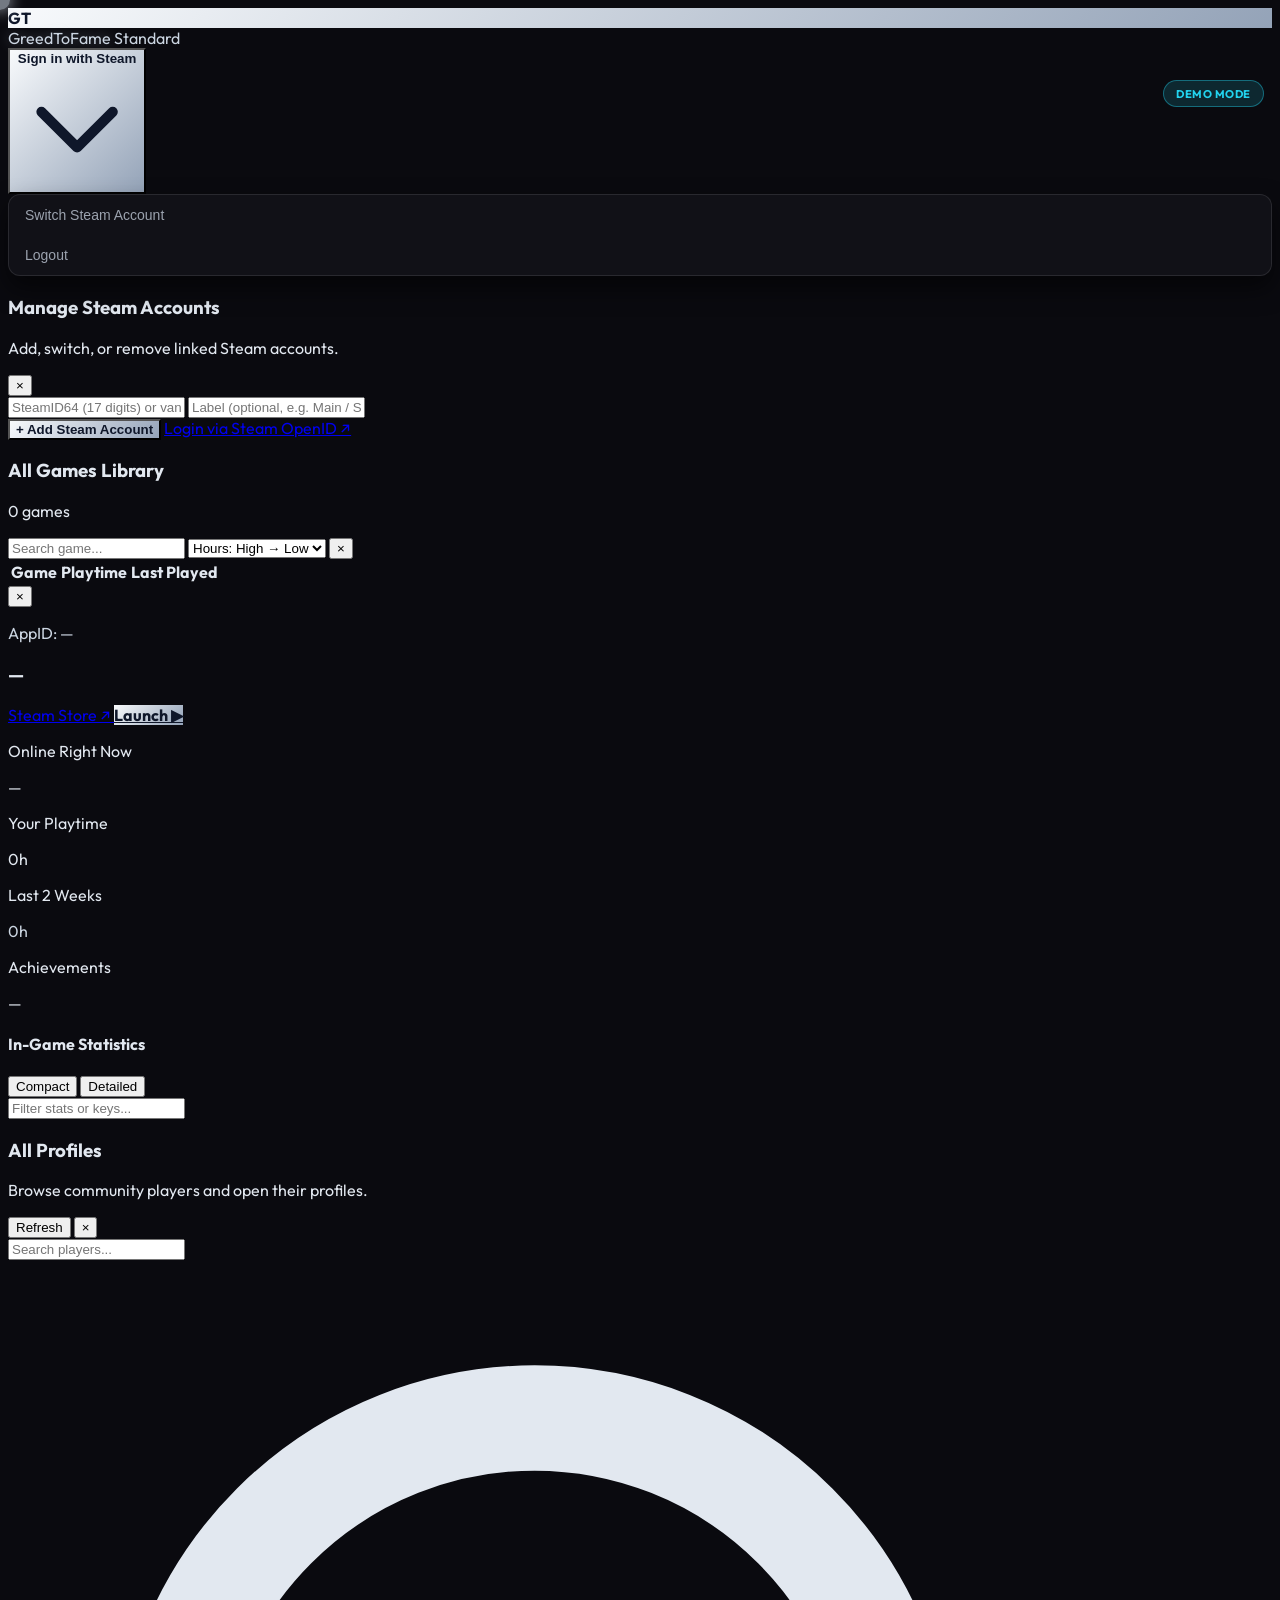
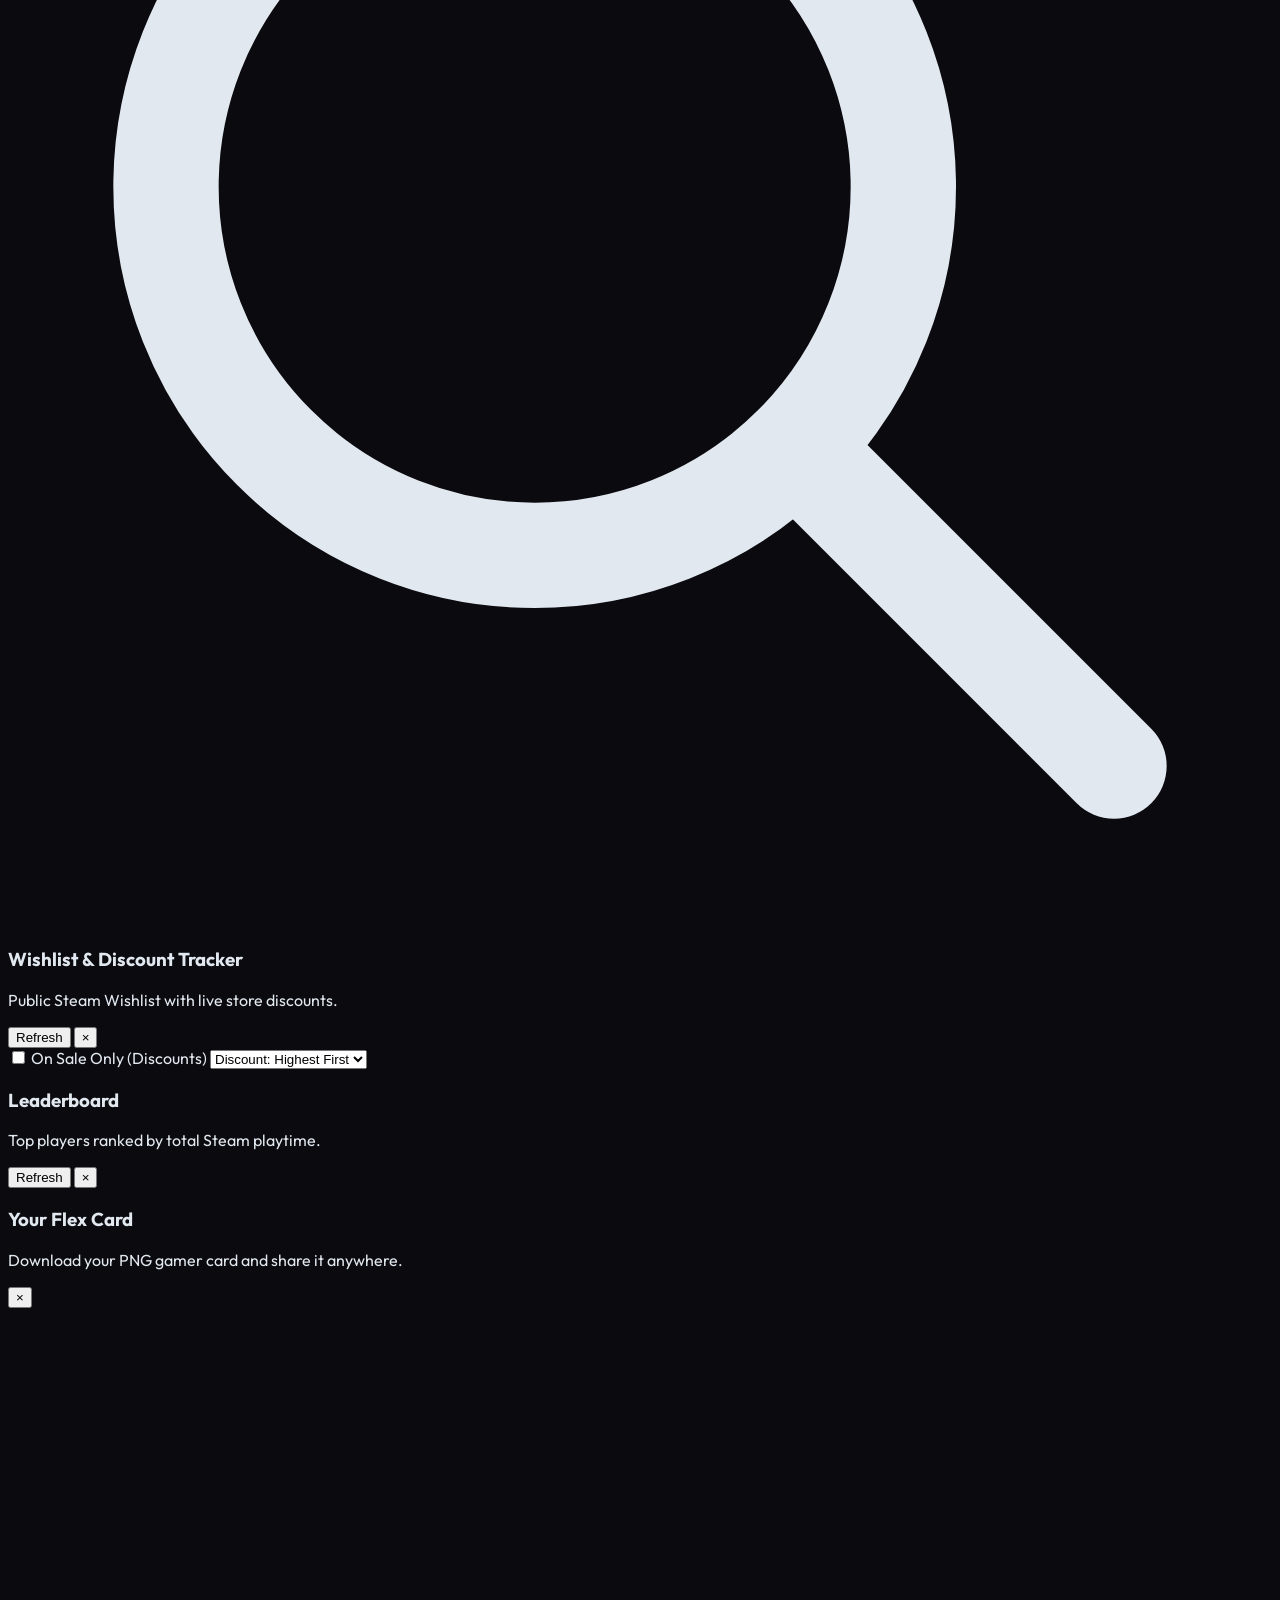
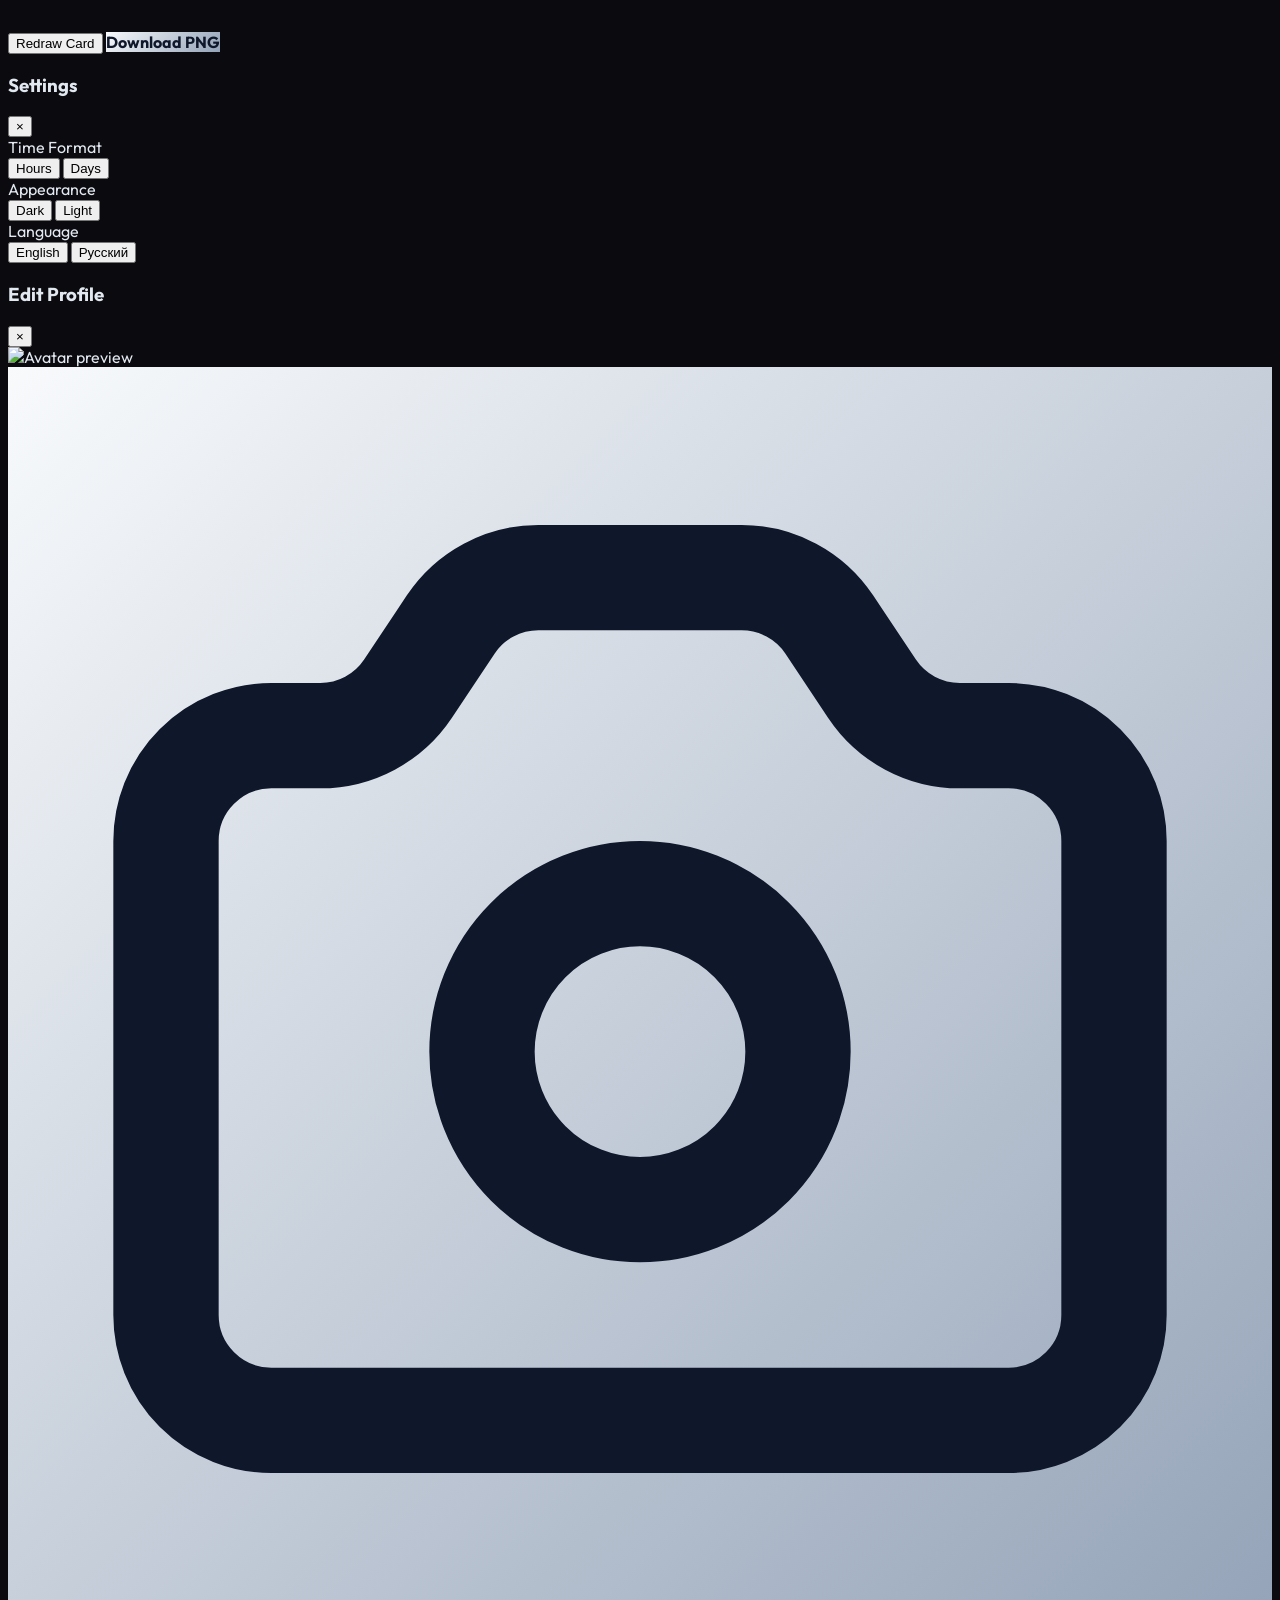
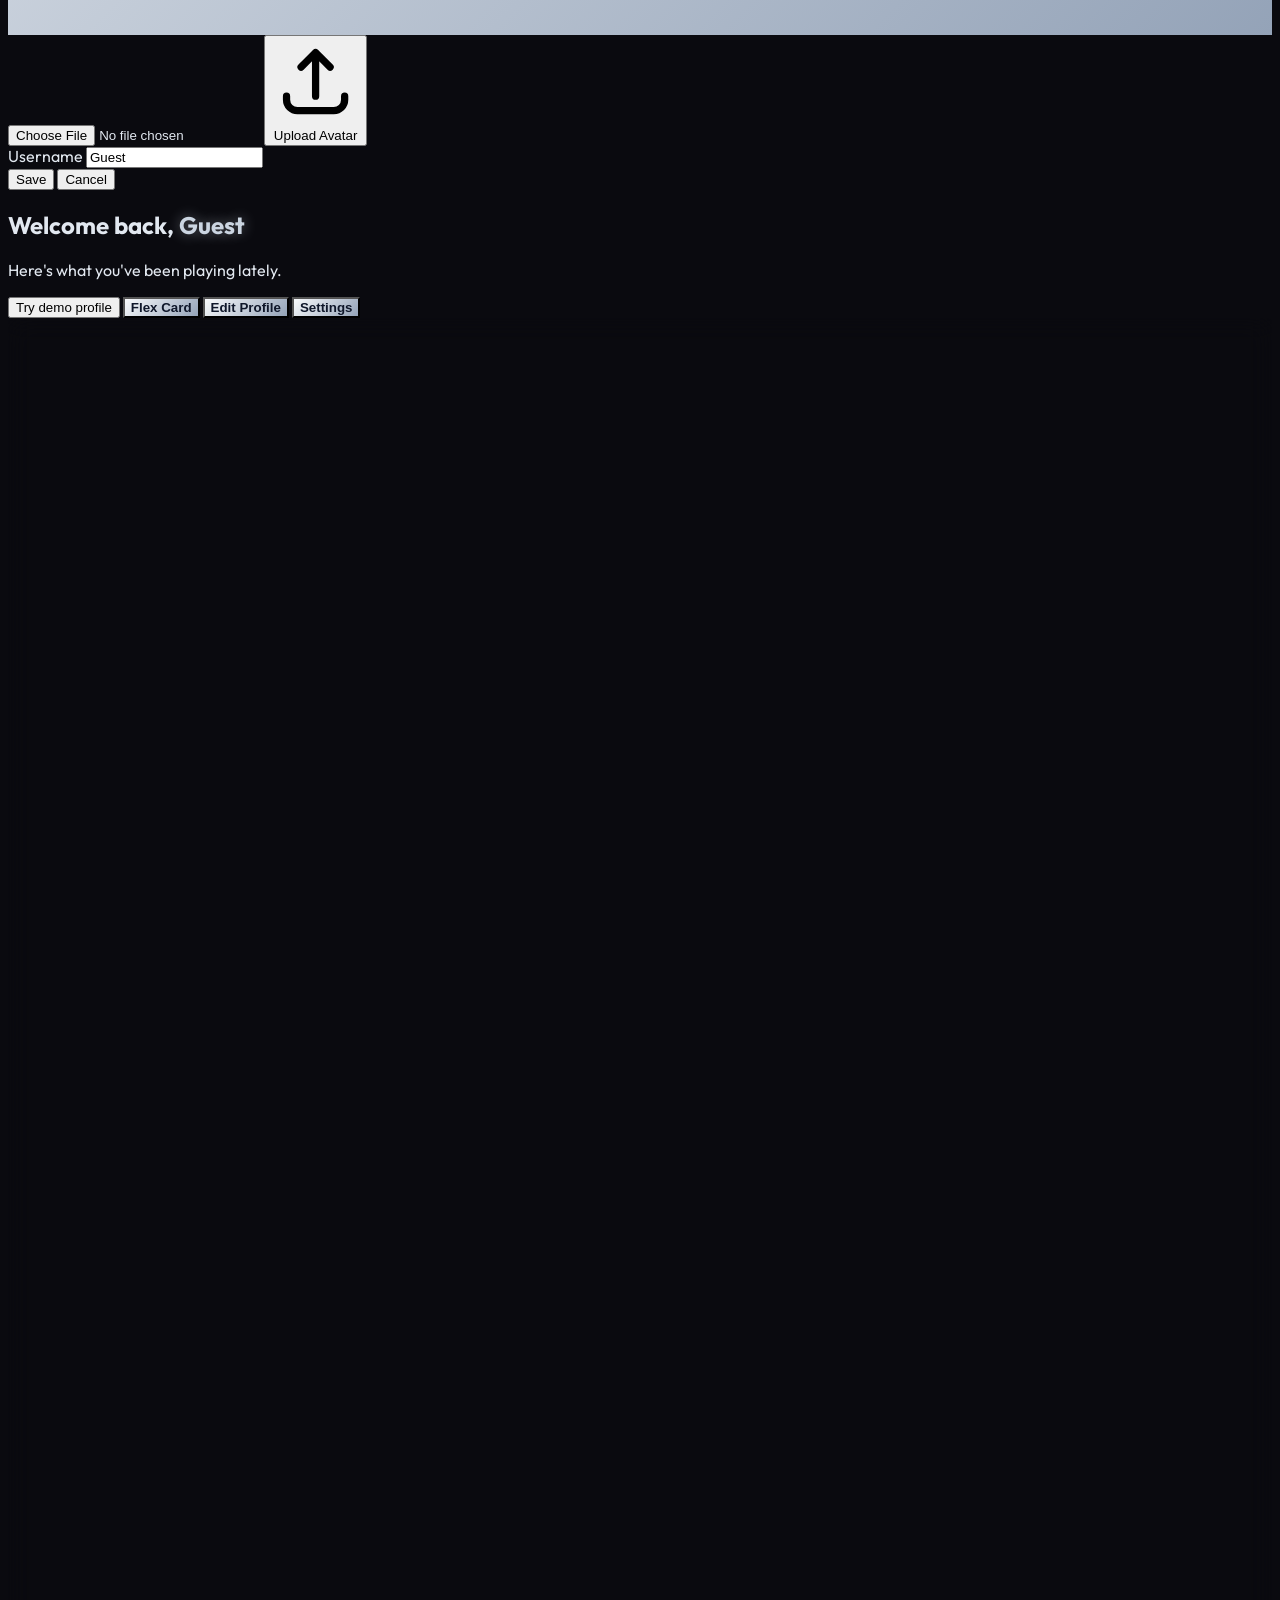
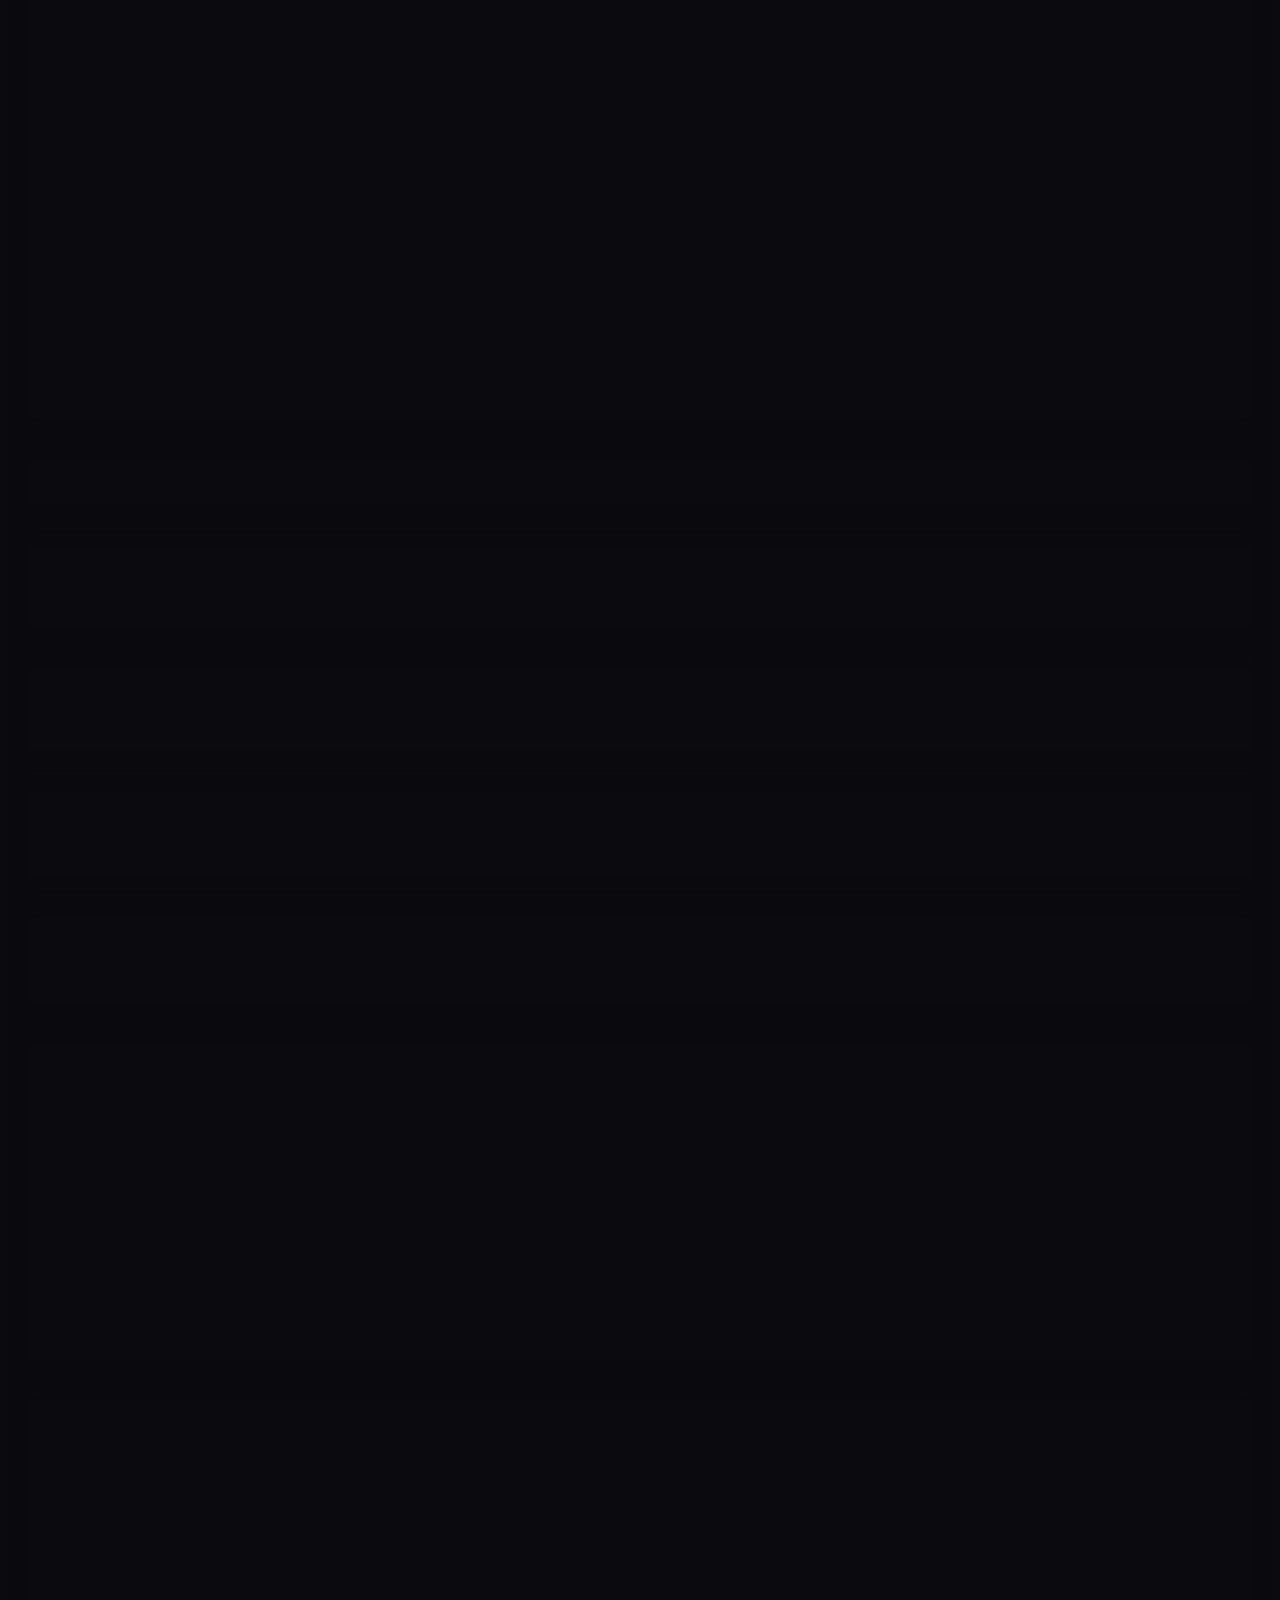
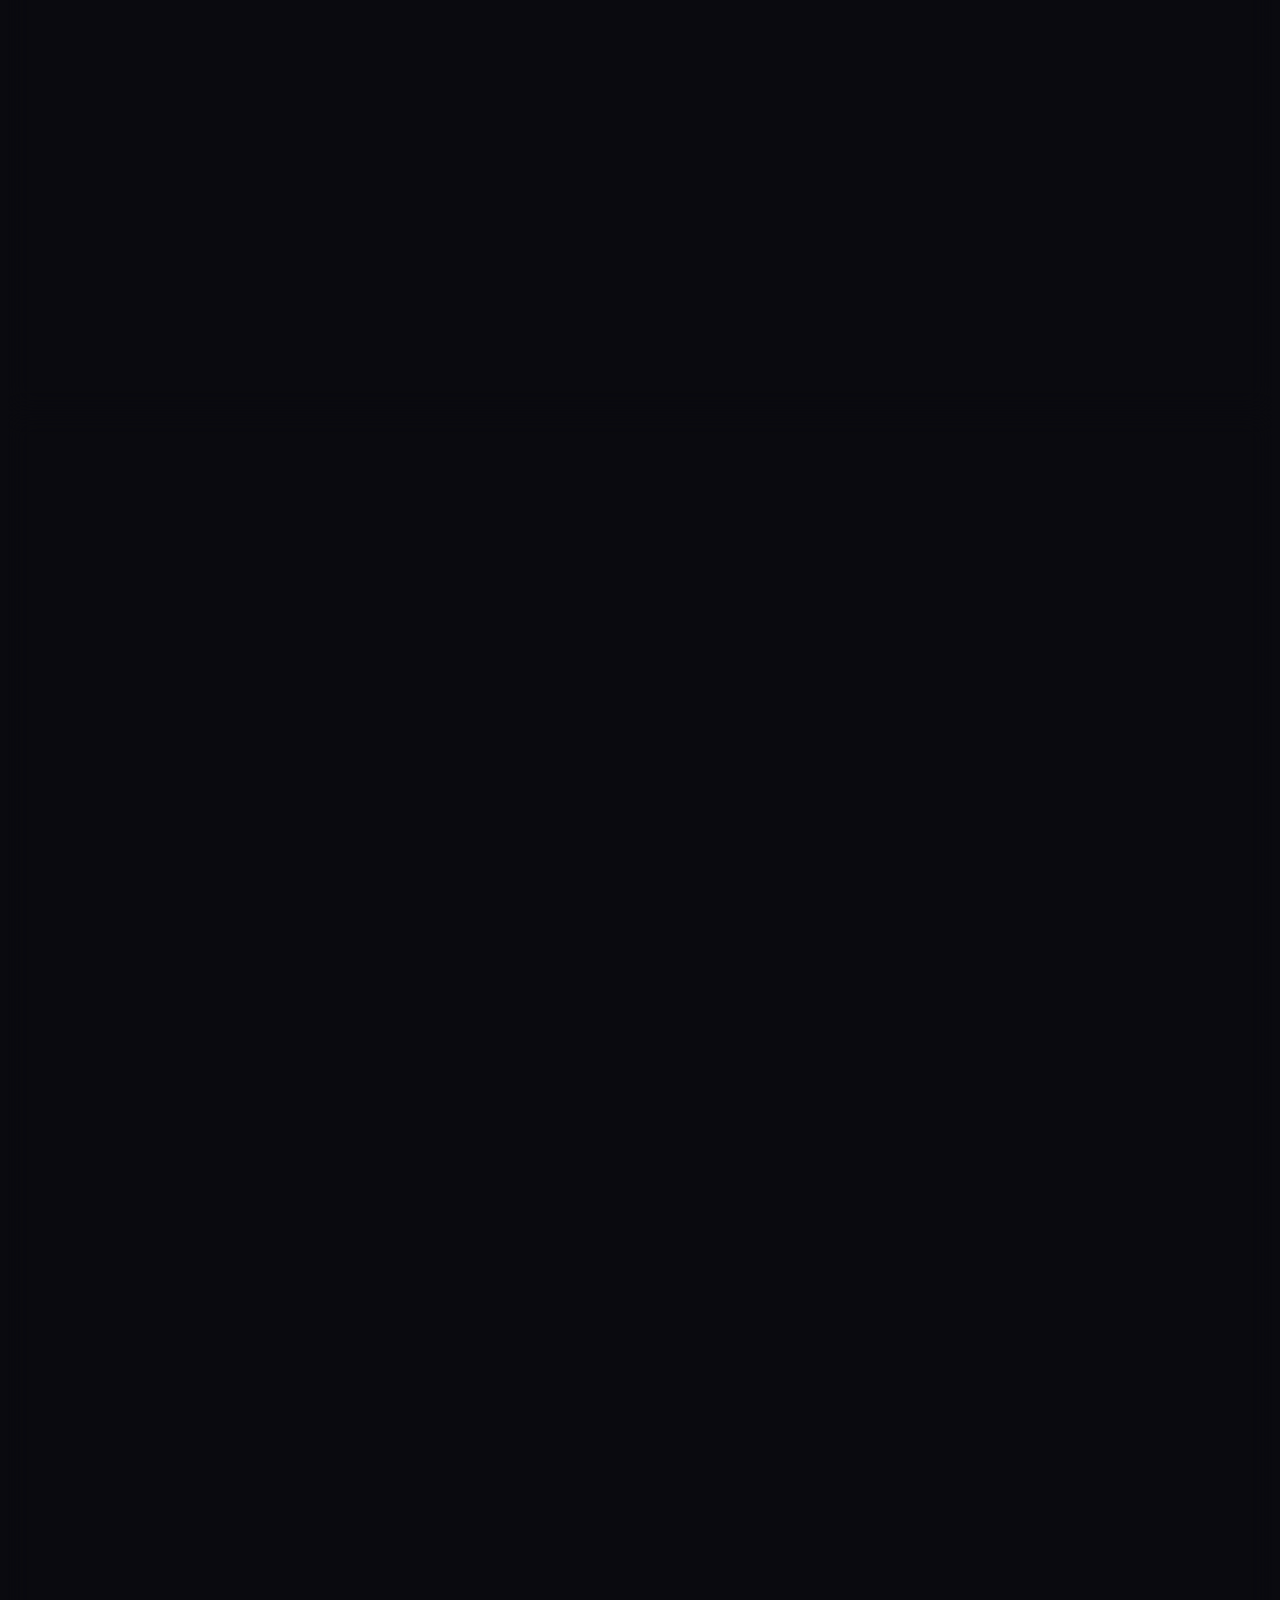
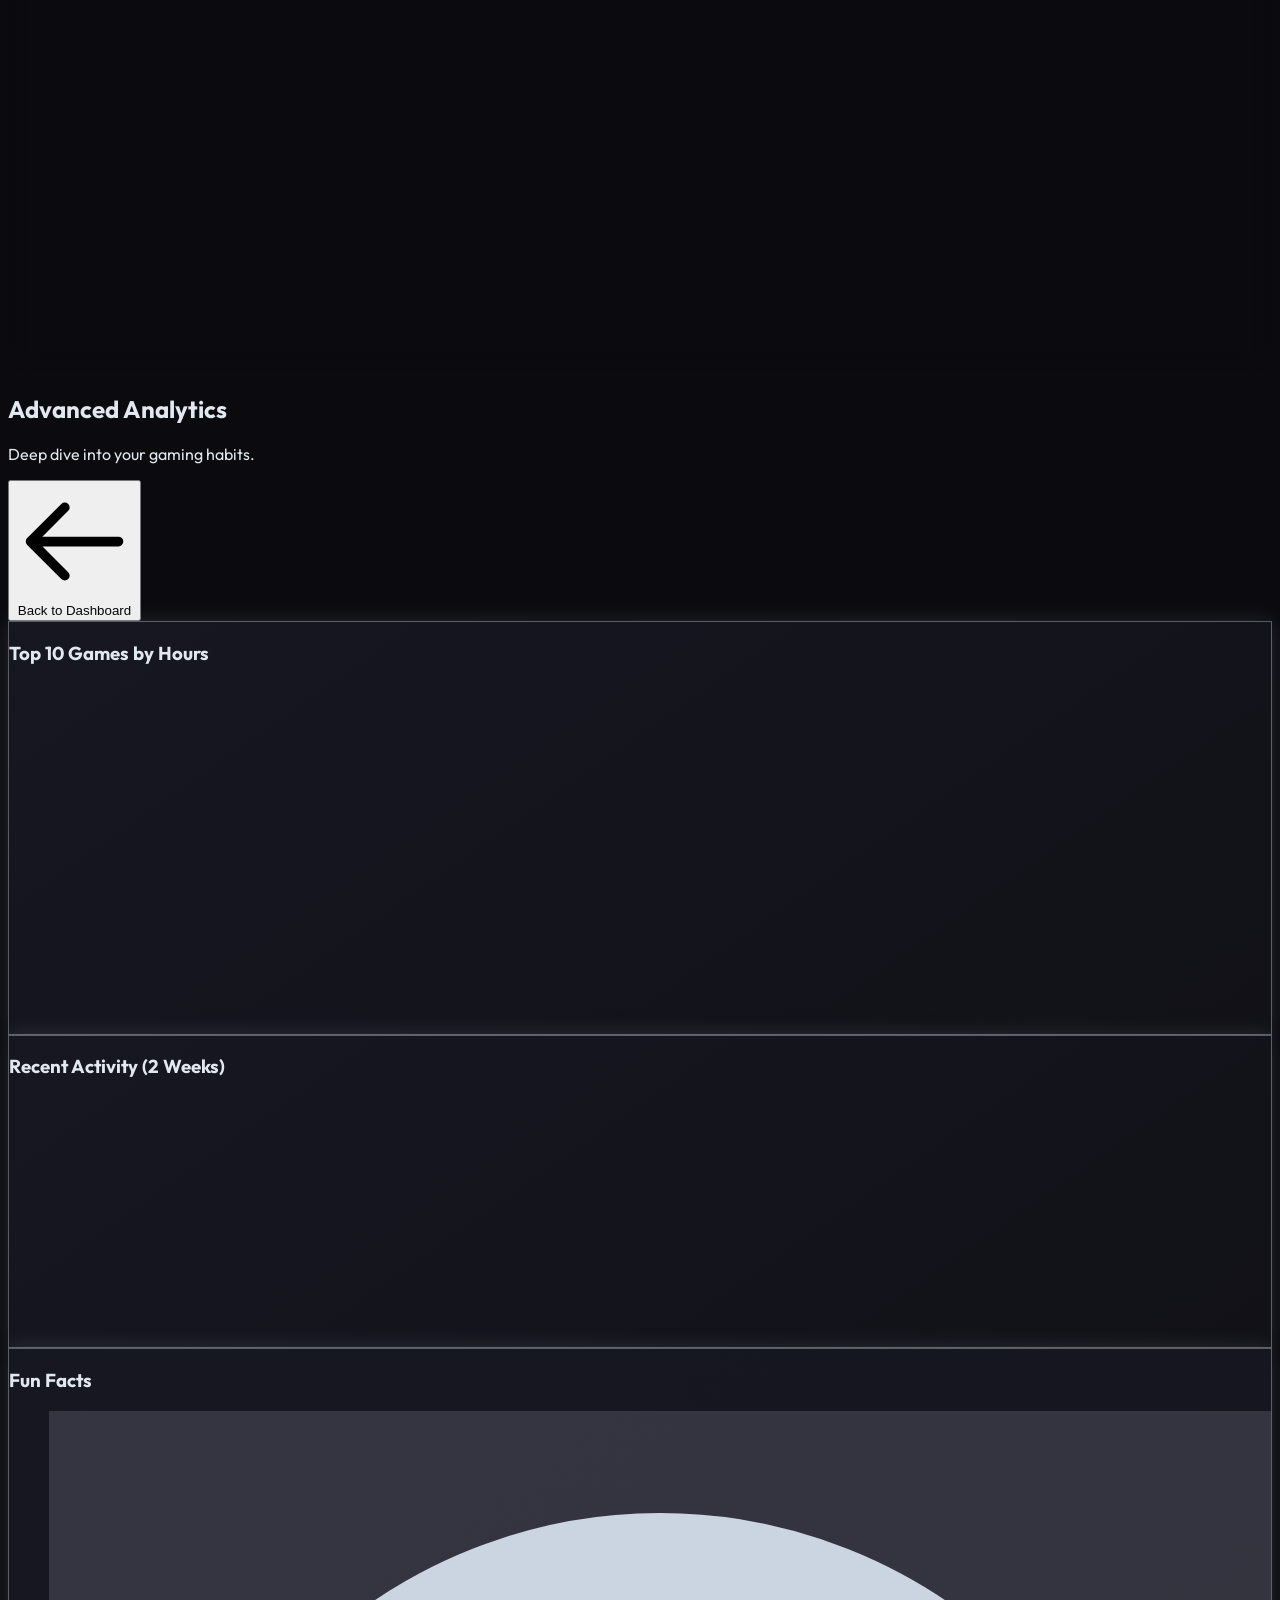
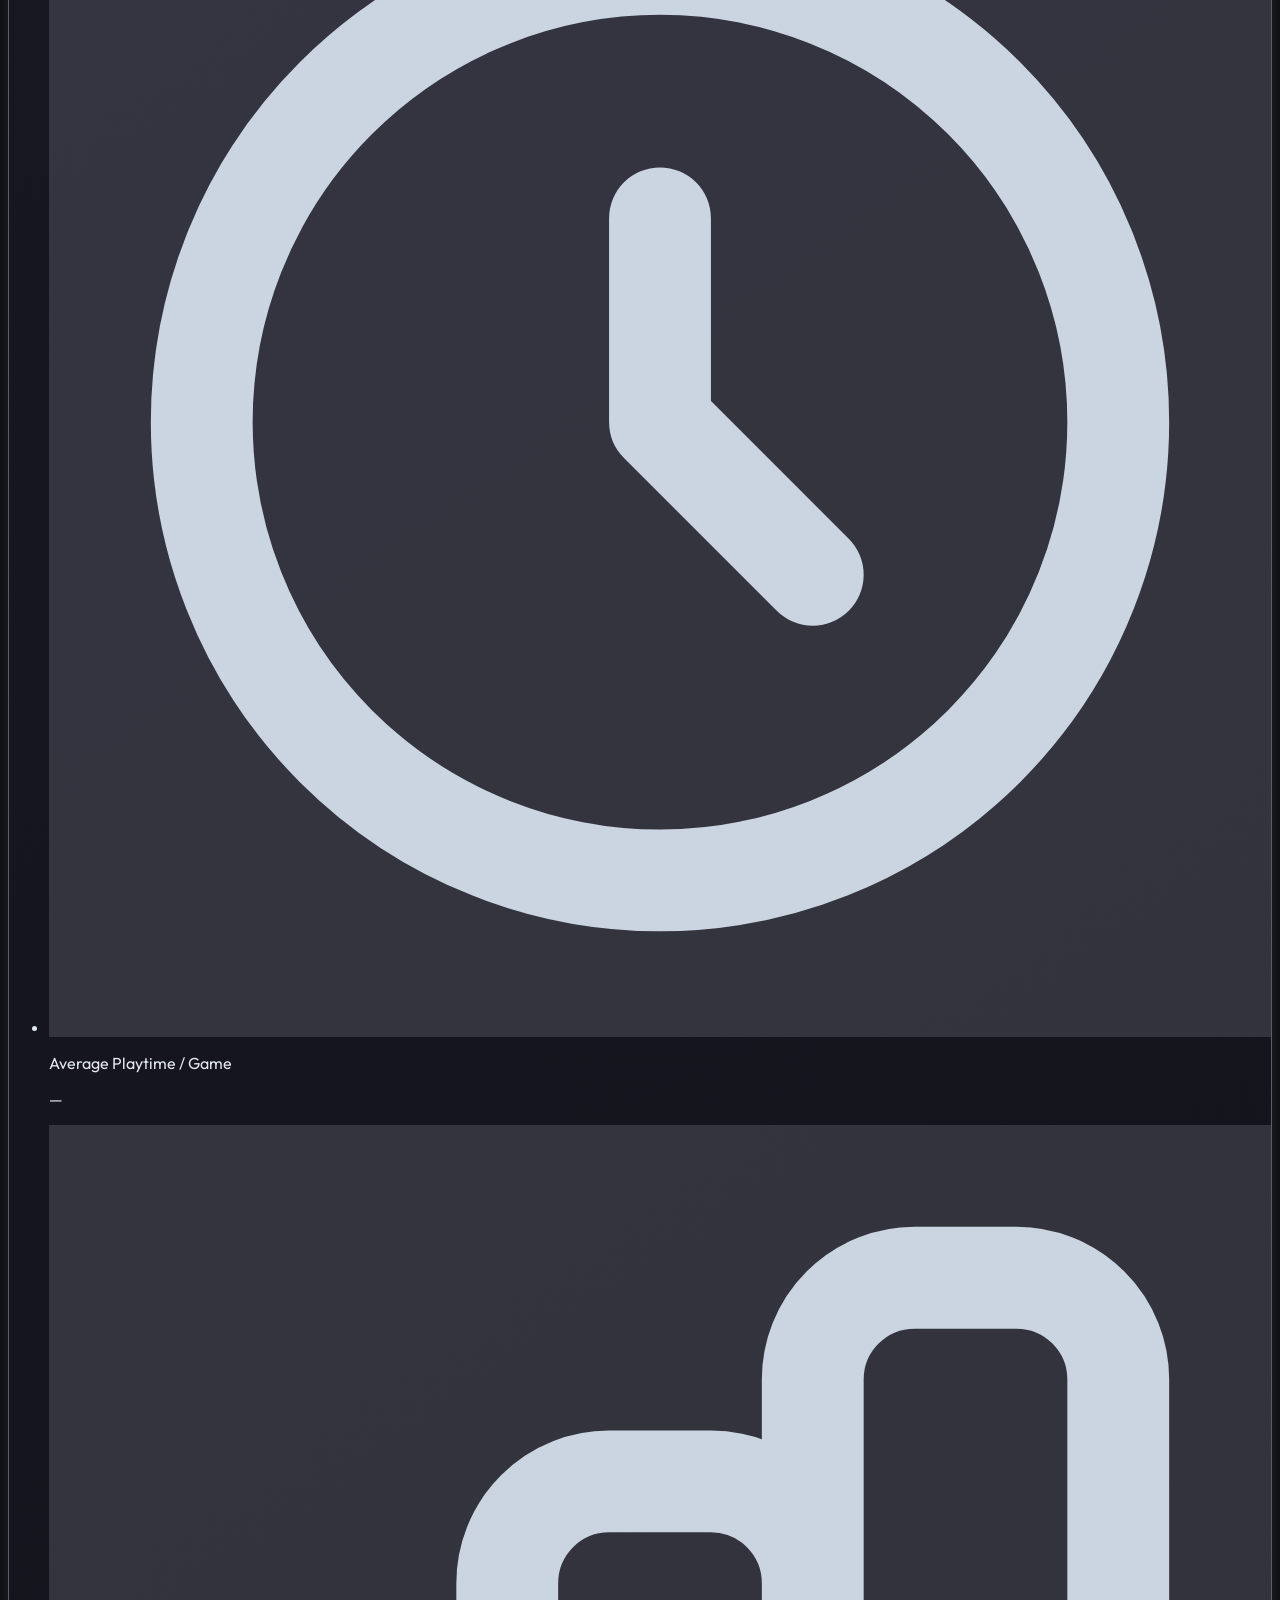
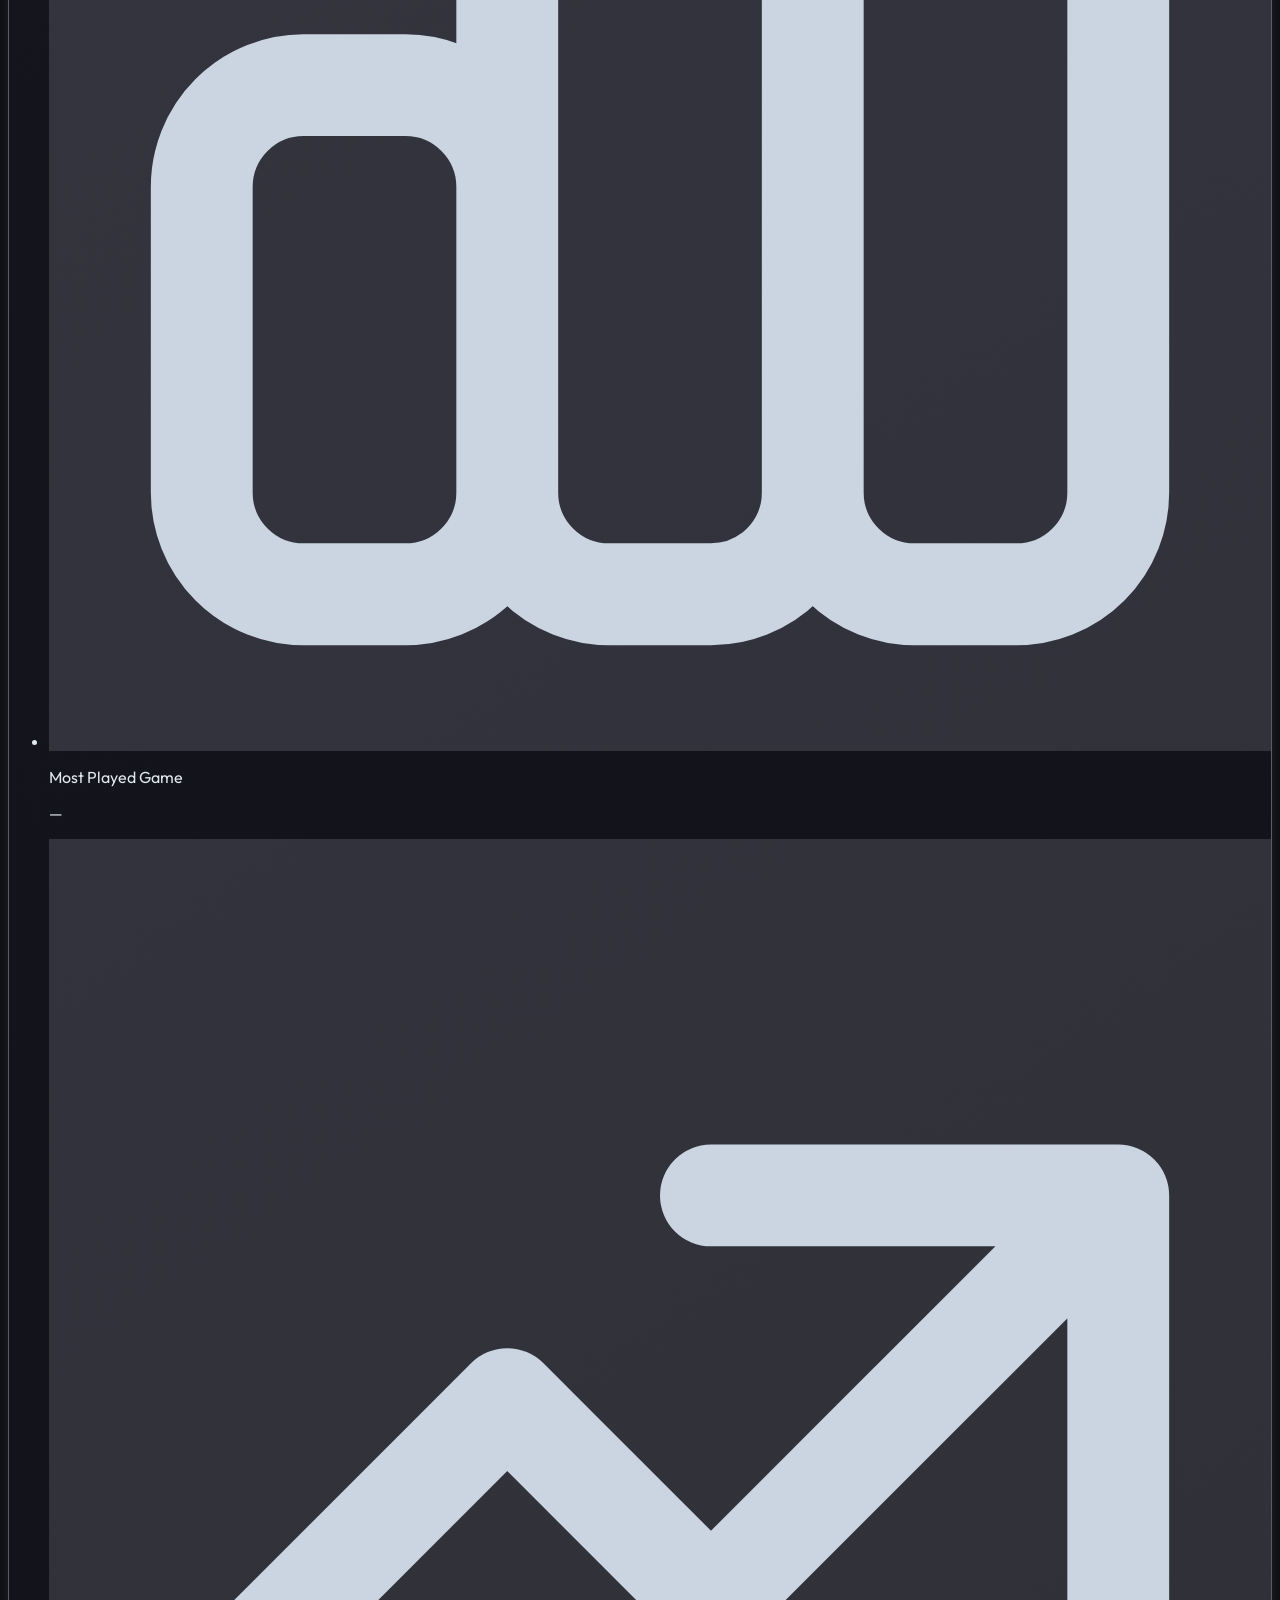
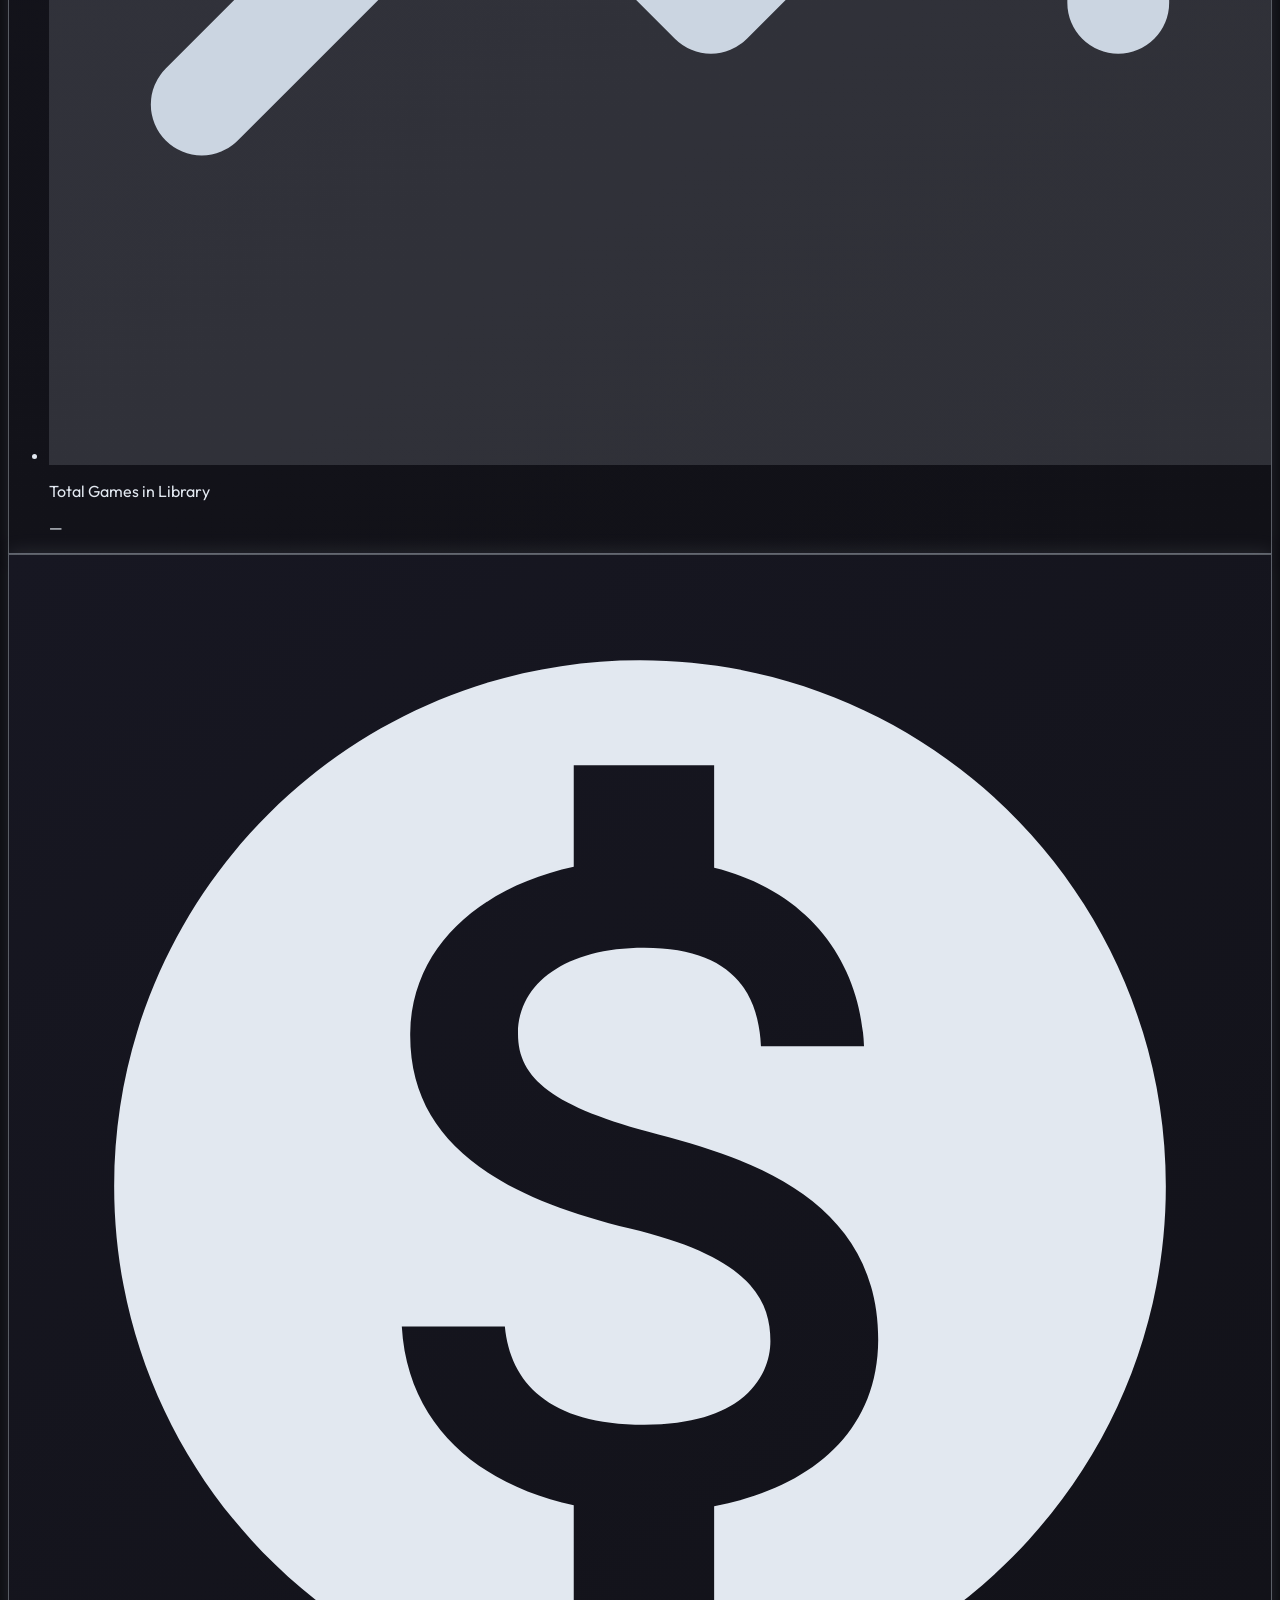
==== commit 7b6e7b64: "Update index.html" ====
--- a/index.html
+++ b/index.html
@@ -11,7 +11,7 @@
   <link rel="preconnect" href="https://fonts.googleapis.com">
   <link rel="preconnect" href="https://fonts.gstatic.com" crossorigin>
   <link href="https://fonts.googleapis.com/css2?family=Outfit:wght@300;400;600;800&display=swap" rel="stylesheet">
-  <link rel="stylesheet" href="./styles.css?v=25" />
+  <link rel="stylesheet" href="./styles.css" />
 </head>
 <body class="min-h-screen selection:bg-white/20 selection:text-white">
 
@@ -101,11 +101,11 @@
           id="all-games-search-input"
           data-i18n-placeholder="search_game"
           placeholder="Search game..."
-          class="bg-white/5 border border-white/10 rounded-lg px-3 py-1.5 text-xs text-white tier-ring w-44 sm:w-56"
+          class="h-9 bg-white/5 border border-white/10 rounded-xl px-3 text-xs text-white tier-ring w-44 sm:w-56"
         />
         <select
           id="all-games-sort-select"
-          class="bg-[#111117] border border-white/10 rounded-lg px-3 py-1.5 text-xs text-gray-200 tier-ring"
+          class="h-9 bg-[#111117] border border-white/10 rounded-xl px-3 text-xs text-gray-200 tier-ring"
         >
           <option value="playtime_desc" data-i18n="sort_hours_desc">Hours: High → Low</option>
           <option value="playtime_asc" data-i18n="sort_hours_asc">Hours: Low → High</option>
@@ -145,10 +145,10 @@
           <h3 id="gd-title" class="text-2xl font-extrabold text-white truncate">—</h3>
         </div>
         <div class="flex items-center gap-2 shrink-0 pointer-events-auto">
-          <a id="gd-store-link" href="#" target="_blank" rel="noopener noreferrer" data-i18n="gd_store" class="px-3 py-1.5 text-xs font-bold rounded-lg border border-white/15 bg-black/50 hover:bg-white/10 text-gray-200 transition">
+          <a id="gd-store-link" href="#" target="_blank" rel="noopener noreferrer" data-i18n="gd_store" class="px-3 py-1.5 text-xs font-bold rounded-lg border border-white/15 bg-black/50 hover:bg-white/10 text-gray-200 transition whitespace-nowrap">
             Steam Store ↗
           </a>
-          <a id="gd-launch-link" href="#" data-i18n="gd_launch" class="px-3.5 py-1.5 text-xs font-bold rounded-lg btn-gradient shadow-lg transition">
+          <a id="gd-launch-link" href="#" data-i18n="gd_launch" class="px-3.5 py-1.5 text-xs font-bold rounded-lg btn-gradient shadow-lg transition whitespace-nowrap">
             Launch ▶
           </a>
         </div>
@@ -376,16 +376,16 @@
 
   <!-- MAIN DASHBOARD PAGE -->
   <div id="dashboard-page" class="max-w-7xl mx-auto px-6 py-10 transition-opacity duration-300">
-    <div class="flex flex-col md:flex-row md:items-end justify-between gap-4 mb-10 animate-fade-in-up">
+    <div class="flex flex-col md:flex-row md:items-center justify-between gap-4 mb-10 animate-fade-in-up">
       <div>
         <h2 class="text-3xl md:text-4xl font-bold text-white tracking-tight"><span data-i18n="welcome_back">Welcome back,</span> <span id="welcome-username" class="tier-text neon-text">Guest</span></h2>
-        <p class="mt-2 text-gray-400" data-i18n="welcome_sub">Here's what you've been playing lately.</p>
-      </div>
-      <div class="flex flex-wrap gap-2">
-        <button id="demo-btn" data-i18n="try_demo" class="magnetic-btn px-4 py-2 text-sm font-medium text-cyan-300 border border-cyan-500/40 rounded-lg transition hover:bg-cyan-500/10">Try demo profile</button>
-        <button id="share-profile-btn" data-i18n="flex_card_btn" class="magnetic-btn px-4 py-2 text-sm font-medium btn-gradient rounded-lg transition border border-white/5">Flex Card</button>
-        <button id="edit-profile" data-i18n="edit_profile_btn" class="magnetic-btn px-4 py-2 text-sm font-medium btn-gradient rounded-lg transition border border-white/5">Edit Profile</button>
-        <button id="settings-btn" data-i18n="settings_btn" class="magnetic-btn px-4 py-2 text-sm font-medium btn-gradient rounded-lg shadow-lg transition">Settings</button>
+        <p class="mt-1.5 text-gray-400" data-i18n="welcome_sub">Here's what you've been playing lately.</p>
+      </div>
+      <div class="flex flex-wrap items-center gap-2.5 shrink-0">
+        <button id="demo-btn" data-i18n="try_demo" class="magnetic-btn h-9 px-4 text-xs sm:text-sm font-medium text-cyan-300 border border-cyan-500/40 rounded-lg transition hover:bg-cyan-500/10 whitespace-nowrap">Try demo profile</button>
+        <button id="share-profile-btn" data-i18n="flex_card_btn" class="magnetic-btn h-9 px-4 text-xs sm:text-sm font-medium btn-gradient rounded-lg transition border border-white/5 whitespace-nowrap">Flex Card</button>
+        <button id="edit-profile" data-i18n="edit_profile_btn" class="magnetic-btn h-9 px-4 text-xs sm:text-sm font-medium btn-gradient rounded-lg transition border border-white/5 whitespace-nowrap">Edit Profile</button>
+        <button id="settings-btn" data-i18n="settings_btn" class="magnetic-btn h-9 px-4 text-xs sm:text-sm font-medium btn-gradient rounded-lg shadow-lg transition whitespace-nowrap">Settings</button>
       </div>
     </div>
 
@@ -556,38 +556,53 @@
         </section>
 
         <section class="glass-card rounded-2xl p-6 animate-fade-in-up delay-4">
-          <div class="flex flex-col sm:flex-row sm:items-center justify-between gap-4 mb-6">
-            <div class="flex items-center gap-4">
+          <div class="flex flex-col gap-4 mb-6">
+            <div class="flex flex-wrap items-center justify-between gap-3">
               <div>
                 <h3 class="text-xl font-bold text-white" data-i18n="your_games">Your Games</h3>
-                <p class="text-[11px] text-gray-500" data-i18n="click_game_hint">Click any game to view live online & in-game stats</p>
+                <p class="text-xs text-gray-500 mt-0.5" data-i18n="click_game_hint">Click any game to view live online & in-game stats</p>
               </div>
-              <button id="show-analytics-btn" data-i18n="analytics_btn" class="text-xs font-semibold px-3 py-1 border tier-soft-bg rounded-full hover:brightness-110 transition">Analytics ↗</button>
-            </div>
-
-            <div class="flex flex-wrap items-center gap-2.5">
+              <button
+                id="show-analytics-btn"
+                data-i18n="analytics_btn"
+                class="h-9 px-4 text-xs font-semibold border tier-soft-bg rounded-xl hover:brightness-110 transition whitespace-nowrap inline-flex items-center gap-1.5 shrink-0"
+              >
+                Analytics ↗
+              </button>
+            </div>
+
+            <div class="flex flex-wrap sm:flex-nowrap items-center gap-2.5">
               <input
                 type="text"
                 id="game-search-input"
                 data-i18n-placeholder="search_game"
                 placeholder="Search game..."
-                class="bg-white/5 border border-white/10 rounded-lg px-3 py-1.5 text-xs text-white tier-ring transition w-40 sm:w-48"
+                class="h-9 bg-white/5 border border-white/10 rounded-xl px-3.5 text-xs text-white tier-ring transition flex-1 min-w-[160px]"
               />
               <select
                 id="game-sort-select"
-                class="bg-[#111117] border border-white/10 rounded-lg px-3 py-1.5 text-xs text-gray-200 tier-ring transition"
+                class="h-9 bg-[#111117] border border-white/10 rounded-xl px-3 text-xs text-gray-200 tier-ring transition shrink-0"
               >
                 <option value="playtime_desc" data-i18n="sort_hours_desc">Hours: High → Low</option>
                 <option value="playtime_asc" data-i18n="sort_hours_asc">Hours: Low → High</option>
                 <option value="name_asc" data-i18n="sort_name_asc">Name: A → Z</option>
                 <option value="last_played_desc" data-i18n="sort_last_played">Last Played</option>
               </select>
-              <button id="open-all-games-btn" type="button" class="px-3 py-1.5 text-xs font-bold rounded-lg border tier-soft-bg hover:brightness-110 transition">
+              <button
+                id="open-all-games-btn"
+                type="button"
+                class="h-9 px-3.5 text-xs font-bold rounded-xl border tier-soft-bg hover:brightness-110 transition whitespace-nowrap shrink-0"
+              >
                 All Games
               </button>
-              <button id="toggle-library" class="p-2 text-gray-400 hover:text-white transition-colors rounded-lg hover:bg-white/5" title="Hide/Show Library">
-                <svg id="icon-eye-open" class="w-5 h-5" fill="none" stroke="currentColor" viewBox="0 0 24 24"><path stroke-linecap="round" stroke-linejoin="round" stroke-width="2" d="M15 12a3 3 0 11-6 0 3 3 0 016 0z"></path><path stroke-linecap="round" stroke-linejoin="round" stroke-width="2" d="M2.458 12C3.732 7.943 7.523 5 12 5c4.478 0 8.268 2.943 9.542 7-1.274 4.057-5.064 7-9.542 7-4.477 0-8.268-2.943-9.542-7z"></path></svg>
-                <svg id="icon-eye-closed" class="w-5 h-5 hidden" fill="none" stroke="currentColor" viewBox="0 0 24 24"><path stroke-linecap="round" stroke-linejoin="round" stroke-width="2" d="M13.875 18.825A10.05 10.05 0 0112 19c-4.478 0-8.268-2.943-9.543-7a9.97 9.97 0 011.563-3.029m5.858.908a3 3 0 114.243 4.243M9.878 9.878l4.242 4.242M9.88 9.88l-3.29-3.29m7.532 7.532l3.29 3.29M3 3l3.59 3.59m0 0A9.953 9.953 0 0112 5c4.478 0 8.268 2.943 9.543 7a10.025 10.025 0 01-4.132 5.411m0 0L21 21"></path></svg>
+              <button
+                id="toggle-library"
+                type="button"
+                class="h-9 w-9 inline-flex items-center justify-center text-gray-400 hover:text-white transition-colors rounded-xl border border-white/10 bg-white/5 hover:bg-white/10 shrink-0"
+                title="Hide/Show Library"
+              >
+                <svg id="icon-eye-open" class="w-4 h-4" fill="none" stroke="currentColor" viewBox="0 0 24 24"><path stroke-linecap="round" stroke-linejoin="round" stroke-width="2" d="M15 12a3 3 0 11-6 0 3 3 0 016 0z"></path><path stroke-linecap="round" stroke-linejoin="round" stroke-width="2" d="M2.458 12C3.732 7.943 7.523 5 12 5c4.478 0 8.268 2.943 9.542 7-1.274 4.057-5.064 7-9.542 7-4.477 0-8.268-2.943-9.542-7z"></path></svg>
+                <svg id="icon-eye-closed" class="w-4 h-4 hidden" fill="none" stroke="currentColor" viewBox="0 0 24 24"><path stroke-linecap="round" stroke-linejoin="round" stroke-width="2" d="M13.875 18.825A10.05 10.05 0 0112 19c-4.478 0-8.268-2.943-9.543-7a9.97 9.97 0 011.563-3.029m5.858.908a3 3 0 114.243 4.243M9.878 9.878l4.242 4.242M9.88 9.88l-3.29-3.29m7.532 7.532l3.29 3.29M3 3l3.59 3.59m0 0A9.953 9.953 0 0112 5c4.478 0 8.268 2.943 9.543 7a10.025 10.025 0 01-4.132 5.411m0 0L21 21"></path></svg>
               </button>
             </div>
           </div>
@@ -686,6 +701,6 @@
     </div>
   </div>
 
-  <script type="module" src="./js/app.js?v=25"></script>
+  <script type="module" src="./js/app.js"></script>
 </body>
 </html>
